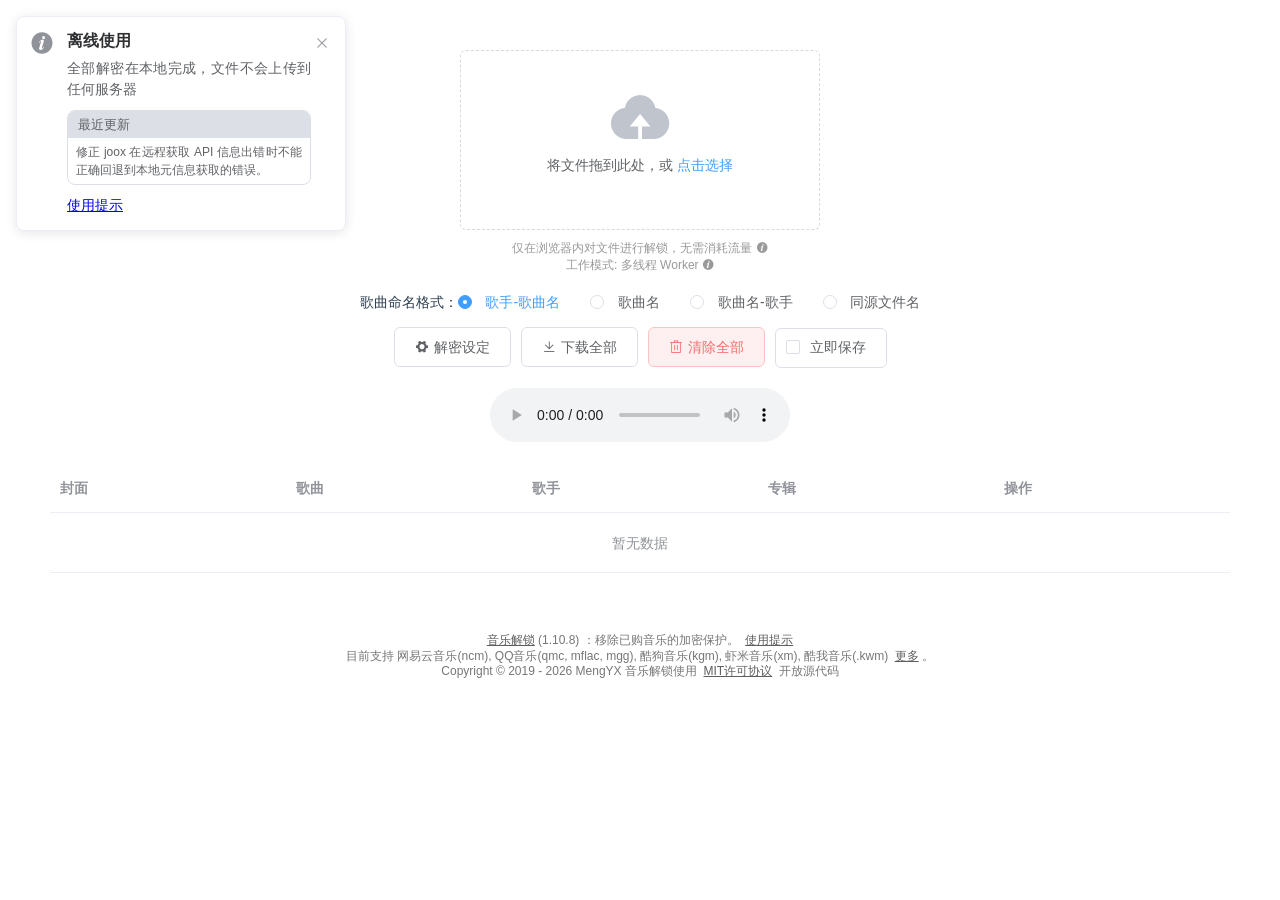
==== index.html @ 3ac952da "feat: unlock-music 可读版首发（格式化 + 移除全部外部接口）" ====
<!DOCTYPE html>
<html lang="zh-CN">
<head>
  <meta charset="utf-8">
  <meta content="webkit" name="renderer">
  <meta content="IE=edge,chrome=1" http-equiv="X-UA-Compatible">
  <meta content="width=device-width,initial-scale=1" name="viewport">
  <title>音乐解锁</title>
  <meta content="音乐,解锁,ncm,qmc,mgg,mflac,qq音乐,网易云音乐,加密" name="keywords">
  <meta content="音乐解锁 - 在任何设备上解锁已购的加密音乐！" name="description">
  <style>
    /* 首屏加载动画 */
    #loader {
      position: absolute;
      left: 50%;
      top: 50%;
      z-index: 1010;
      margin: -75px 0 0 -75px;
      border: 16px solid #f3f3f3;
      border-radius: 50%;
      border-top: 16px solid #1db1ff;
      width: 120px;
      height: 120px;
      animation: spin 2s linear infinite;
    }

    @keyframes spin {
      0% {
        transform: rotate(0);
      }
      100% {
        transform: rotate(360deg);
      }
    }

    #loader-mask {
      text-align: center;
      position: absolute;
      width: 100%;
      height: 100%;
      bottom: 0;
      left: 0;
      right: 0;
      top: 0;
      z-index: 1009;
      background-color: rgba(242, 246, 252, 0.88);
    }

    @media (prefers-color-scheme: dark) {
      #loader-mask {
        color: #fff;
        background-color: rgba(0, 0, 0, 0.85);
      }
      #loader-mask a {
        color: #ddd;
      }
      #loader-mask a:hover {
        color: #1db1ff;
      }
    }

    #loader-source {
      font-size: 1.5rem;
    }

    #loader-tips-timeout {
      font-size: 1.2rem;
    }
  </style>
  <link href="css/app.75c4a0d5.css" rel="preload" as="style">
  <link href="css/chunk-vendors.542af9af.css" rel="preload" as="style">
  <link href="js/app.bde85ddf.js" rel="preload" as="script">
  <link href="js/chunk-vendors.0619865c.js" rel="preload" as="script">
  <link href="css/chunk-vendors.542af9af.css" rel="stylesheet">
  <link href="css/app.75c4a0d5.css" rel="stylesheet">
  <link rel="icon" type="image/png" sizes="32x32" href="./img/icons/favicon-32x32.png">
  <link rel="icon" type="image/png" sizes="16x16" href="./img/icons/favicon-16x16.png">
  <link rel="manifest" href="web-manifest.json">
  <meta name="theme-color" content="#4DBA87">
  <meta name="apple-mobile-web-app-capable" content="yes">
  <meta name="apple-mobile-web-app-status-bar-style" content="default">
  <meta name="apple-mobile-web-app-title" content="音乐解锁">
  <link rel="apple-touch-icon" href="./img/icons/apple-touch-icon-152x152.png">
  <link rel="mask-icon" href="./img/icons/safari-pinned-tab.svg" color="#4DBA87">
  <meta name="msapplication-TileImage" content="./img/icons/msapplication-icon-144x144.png">
  <meta name="msapplication-TileColor" content="#000000">
</head>
<body>
  <div id="loader-mask">
    <div id="loader"></div>
    <noscript>
      <h3 id="loader-js">请启用JavaScript</h3>
    </noscript>
    <h3 id="loader-source">请勿直接运行源代码！</h3>
    <div id="loader-tips-outdated" hidden>
      <h2>您可能在使用不受支持的<span style="color: #f00">过时</span>浏览器，这可能导致此应用无法正常工作。</h2>
      <h3>如果您使用双核浏览器，您可以尝试切换到 <span style="color: #f00">“极速模式”</span> 解决此问题。</h3>
      <h3>或者，您可以尝试更换下方的几个浏览器之一。</h3>
    </div>
    <h3 id="loader-tips-timeout" hidden>音乐解锁采用了一些新特性！建议使用 <a href="https://www.microsoft.com/zh-cn/edge" target="_blank">Microsoft Edge Chromium</a> <a href="https://www.google.cn/chrome/" target="_blank">Google Chrome</a> <a href="https://www.firefox.com.cn/" target="_blank">Mozilla Firefox</a> | <a href="https://git.unlock-music.dev/um/web/wiki/使用提示" target="_blank">使用提示</a></h3>
  </div>
  <div id="app"></div>
  <script src="./loader.js"></script>
  <script src="js/chunk-vendors.0619865c.js"></script>
  <script src="js/app.bde85ddf.js"></script>
</body>
</html>
---- css/app.75c4a0d5.css ----
label[data-v-670c0e2e] {
  cursor: pointer;
  line-height: 1.2;
  display: block
}

form[data-v-670c0e2e] input {
  font-family: Courier New, Courier, monospace
}

[data-v-670c0e2e] .um-config-dialog {
  max-width: 90%;
  width: 40em
}

[data-v-701d8fe2] .um-edit-dialog {
  max-width: 90%;
  width: 30em
}

.unselectable {
  -webkit-user-select: none;
  -moz-user-select: none;
  -ms-user-select: none;
  user-select: none
}

.btn-like,
.edit-item i,
.music-cover i {
  cursor: pointer
}

.btn-like:active,
.edit-item i:active,
.music-cover i:active {
  -webkit-transform: translateY(2px);
  transform: translateY(2px)
}

.mt-0 {
  margin-top: 0 !important
}

.mb-0 {
  margin-bottom: 0 !important
}

.ml-0 {
  margin-left: 0 !important
}

.mr-0 {
  margin-right: 0 !important
}

.m-0 {
  margin: 0 !important
}

.pt-0 {
  padding-top: 0 !important
}

.pb-0 {
  padding-bottom: 0 !important
}

.pl-0 {
  padding-left: 0 !important
}

.pr-0 {
  padding-right: 0 !important
}

.p-0 {
  padding: 0 !important
}

.mt-1 {
  margin-top: 5px !important
}

.mb-1 {
  margin-bottom: 5px !important
}

.ml-1 {
  margin-left: 5px !important
}

.mr-1 {
  margin-right: 5px !important
}

.m-1 {
  margin: 5px !important
}

.pt-1 {
  padding-top: 5px !important
}

.pb-1 {
  padding-bottom: 5px !important
}

.pl-1 {
  padding-left: 5px !important
}

.pr-1 {
  padding-right: 5px !important
}

.p-1 {
  padding: 5px !important
}

.mt-2 {
  margin-top: 10px !important
}

.mb-2 {
  margin-bottom: 10px !important
}

.ml-2 {
  margin-left: 10px !important
}

.mr-2 {
  margin-right: 10px !important
}

.m-2 {
  margin: 10px !important
}

.pt-2 {
  padding-top: 10px !important
}

.pb-2 {
  padding-bottom: 10px !important
}

.pl-2 {
  padding-left: 10px !important
}

.pr-2 {
  padding-right: 10px !important
}

.p-2 {
  padding: 10px !important
}

.mt-3 {
  margin-top: 15px !important
}

.mb-3 {
  margin-bottom: 15px !important
}

.ml-3 {
  margin-left: 15px !important
}

.mr-3 {
  margin-right: 15px !important
}

.m-3 {
  margin: 15px !important
}

.pt-3 {
  padding-top: 15px !important
}

.pb-3 {
  padding-bottom: 15px !important
}

.pl-3 {
  padding-left: 15px !important
}

.pr-3 {
  padding-right: 15px !important
}

.p-3 {
  padding: 15px !important
}

.mt-4 {
  margin-top: 20px !important
}

.mb-4 {
  margin-bottom: 20px !important
}

.ml-4 {
  margin-left: 20px !important
}

.mr-4 {
  margin-right: 20px !important
}

.m-4 {
  margin: 20px !important
}

.pt-4 {
  padding-top: 20px !important
}

.pb-4 {
  padding-bottom: 20px !important
}

.pl-4 {
  padding-left: 20px !important
}

.pr-4 {
  padding-right: 20px !important
}

.p-4 {
  padding: 20px !important
}

.mt-5 {
  margin-top: 25px !important
}

.mb-5 {
  margin-bottom: 25px !important
}

.ml-5 {
  margin-left: 25px !important
}

.mr-5 {
  margin-right: 25px !important
}

.m-5 {
  margin: 25px !important
}

.pt-5 {
  padding-top: 25px !important
}

.pb-5 {
  padding-bottom: 25px !important
}

.pl-5 {
  padding-left: 25px !important
}

.pr-5 {
  padding-right: 25px !important
}

.p-5 {
  padding: 25px !important
}

.mt-6 {
  margin-top: 30px !important
}

.mb-6 {
  margin-bottom: 30px !important
}

.ml-6 {
  margin-left: 30px !important
}

.mr-6 {
  margin-right: 30px !important
}

.m-6 {
  margin: 30px !important
}

.pt-6 {
  padding-top: 30px !important
}

.pb-6 {
  padding-bottom: 30px !important
}

.pl-6 {
  padding-left: 30px !important
}

.pr-6 {
  padding-right: 30px !important
}

.p-6 {
  padding: 30px !important
}

.mt-7 {
  margin-top: 35px !important
}

.mb-7 {
  margin-bottom: 35px !important
}

.ml-7 {
  margin-left: 35px !important
}

.mr-7 {
  margin-right: 35px !important
}

.m-7 {
  margin: 35px !important
}

.pt-7 {
  padding-top: 35px !important
}

.pb-7 {
  padding-bottom: 35px !important
}

.pl-7 {
  padding-left: 35px !important
}

.pr-7 {
  padding-right: 35px !important
}

.p-7 {
  padding: 35px !important
}

.mt-8 {
  margin-top: 40px !important
}

.mb-8 {
  margin-bottom: 40px !important
}

.ml-8 {
  margin-left: 40px !important
}

.mr-8 {
  margin-right: 40px !important
}

.m-8 {
  margin: 40px !important
}

.pt-8 {
  padding-top: 40px !important
}

.pb-8 {
  padding-bottom: 40px !important
}

.pl-8 {
  padding-left: 40px !important
}

.pr-8 {
  padding-right: 40px !important
}

.p-8 {
  padding: 40px !important
}

.el-checkbox.is-bordered {
  border-radius: 6px
}

.el-checkbox.is-bordered:hover {
  border-color: #409eff
}

.el-checkbox.is-bordered:hover .el-checkbox__label {
  color: #409eff
}

.el-checkbox.is-bordered .el-checkbox__input.is-focus .el-checkbox__inner {
  border-color: #dcdfe6
}

.el-checkbox.is-bordered.is-checked {
  background-color: #409eff
}

.el-checkbox.is-bordered.is-checked .el-checkbox__label {
  color: #fff
}

.el-checkbox.is-bordered.is-checked .el-checkbox__inner {
  border-color: #fff;
  background-color: #fff
}

.el-checkbox.is-bordered.is-checked .el-checkbox__inner:after {
  border-color: #409eff
}

.el-button {
  border-radius: 6px
}

.el-upload-dragger:hover {
  background-color: rgba(64, 158, 255, .1)
}

.el-upload__tip {
  text-align: center;
  color: #999
}

.el-dialog {
  border-radius: 5px
}

.el-dialog.el-dialog--center .el-dialog__body {
  padding: 25px 25px 15px
}

.el-dialog.el-dialog--center .el-dialog__footer {
  padding: 10px 20px 30px
}

@media(prefers-color-scheme:dark) {
  .el-radio__label {
    color: #e6e6e6
  }

  .el-radio__input {
    color: #999
  }

  .el-radio__input .el-radio__inner {
    border-color: #404040;
    background-color: #333
  }

  .el-radio.is-checked .el-radio__inner {
    background-color: #409eff
  }

  .el-radio.is-checked .el-radio__label {
    font-weight: 700
  }

  .el-checkbox.is-bordered {
    border-color: #404040;
    color: #e6e6e6;
    background-color: #333
  }

  .el-checkbox.is-bordered .el-checkbox__inner {
    background-color: #4d4d4d;
    border-color: #8c8c8c
  }

  .el-checkbox.is-bordered:hover {
    border-color: #8c8c8c
  }

  .el-checkbox.is-bordered:hover .el-checkbox__inner {
    background-color: #4d4d4d;
    border-color: #8c8c8c
  }

  .el-checkbox.is-bordered:hover .el-checkbox__label {
    color: #999
  }

  .el-checkbox.is-bordered.is-checked {
    background-color: #409eff
  }

  .el-checkbox.is-bordered.is-checked .el-checkbox__inner {
    border-color: #fff
  }

  .el-checkbox.is-bordered.is-checked .el-checkbox__label {
    color: #fff;
    font-weight: 700
  }

  .el-checkbox.is-bordered.is-checked:hover {
    border-color: #409eff
  }

  .el-checkbox.is-bordered.is-checked:hover .el-checkbox__inner {
    background-color: #fff
  }

  .el-button {
    background-color: #333;
    border-color: #404040;
    color: #e6e6e6
  }

  .el-button:active {
    -webkit-transform: translateY(2px);
    transform: translateY(2px)
  }

  .el-button--default.is-plain {
    background-color: #333
  }

  .el-button--default.is-plain:hover {
    background-color: #409eff;
    border-color: #409eff;
    color: #fff
  }

  .el-button--default.is-circle {
    background-color: #215285;
    border-color: #215285
  }

  .el-button--default.is-circle:hover {
    background-color: #409eff;
    border-color: #409eff;
    color: #fff
  }

  .el-button--success.is-plain {
    background-color: #333
  }

  .el-button--success.is-plain:hover {
    background-color: #85ce61;
    border-color: #85ce61;
    color: #fff
  }

  .el-button--success.is-circle {
    background-color: #455c3a;
    border-color: #455c3a
  }

  .el-button--success.is-circle:hover {
    background-color: #85ce61;
    border-color: #85ce61;
    color: #fff
  }

  .el-button--danger.is-plain {
    border-color: #404040;
    background-color: #333
  }

  .el-button--danger.is-plain:hover {
    background-color: #f56c6c;
    border-color: #f56c6c
  }

  .el-button--danger.is-circle {
    background-color: #893f3f;
    border-color: #893f3f
  }

  .el-button--danger.is-circle:hover {
    background-color: #f56c6c;
    border-color: #f56c6c;
    color: #fff
  }

  .el-upload__tip {
    color: #999
  }

  .el-upload-dragger {
    background-color: #212121;
    border-color: #404040
  }

  .el-upload-dragger .el-upload__text {
    color: #999
  }

  .el-upload-dragger:hover {
    background: #2e2e2e;
    border-color: #8c8c8c
  }

  .el-table {
    background-color: #212121
  }

  .el-table:before {
    content: none
  }

  .el-table__header th {
    border-bottom-color: #404040 !important
  }

  .el-table th.el-table__cell {
    background-color: #2e2e2e;
    color: #999
  }

  .el-table td {
    border-bottom-color: #404040 !important
  }

  .el-table tr {
    background-color: #212121;
    color: #e6e6e6
  }

  .el-table tr:hover td {
    background-color: #2e2e2e !important
  }

  .el-notification {
    background-color: #4d4d4d;
    border-color: #404040
  }

  .el-notification__title {
    color: #fff
  }

  .el-notification__content {
    color: #999
  }

  .el-dialog {
    background-color: #262626
  }

  .el-dialog .el-dialog__body,
  .el-dialog .el-dialog__header .el-dialog__title {
    color: #e6e6e6
  }

  .el-dialog .el-dialog__body .el-input .el-input__inner {
    border-color: #404040;
    color: #e6e6e6;
    background-color: #333
  }

  .el-dialog .el-dialog__body .el-input .el-input__count .el-input__count-inner {
    background-color: transparent
  }

  .el-dialog .item-desc {
    color: #999
  }
}

body {
  margin: 0;
  padding: 0;
  border: 0;
  -webkit-box-sizing: border-box;
  box-sizing: border-box;
  font-family: PingFang SC, 微软雅黑, Helvetica Neue, Helvetica, Hiragino Sans GB, Microsoft YaHei, Arial, sans-serif;
  font-size: 14px;
  -webkit-font-smoothing: antialiased;
  -moz-osx-font-smoothing: grayscale
}

#app {
  text-align: center;
  color: #2c3e50;
  padding: 30px
}

#app-control,
.table-content,
audio {
  margin-top: 20px
}

.music-cover {
  margin-bottom: 20px;
  display: -webkit-box;
  display: -ms-flexbox;
  display: flex;
  -webkit-box-pack: center;
  -ms-flex-pack: center;
  justify-content: center;
  -webkit-box-align: center;
  -ms-flex-align: center;
  align-items: center;
  -webkit-box-orient: vertical;
  -webkit-box-direction: normal;
  -ms-flex-flow: column nowrap;
  flex-flow: column nowrap
}

.music-cover i {
  margin-top: 10px
}

.music-cover i:hover {
  color: #409eff
}

.music-cover .el-image {
  padding: 5px;
  border-radius: 5px;
  border: 1px solid #dcdfe6;
  width: 150px;
  height: 150px
}

.edit-item {
  display: -webkit-box;
  display: -ms-flexbox;
  display: flex;
  -webkit-box-pack: start;
  -ms-flex-pack: start;
  justify-content: flex-start;
  -webkit-box-align: center;
  -ms-flex-align: center;
  align-items: center
}

.edit-item .label {
  font-weight: 700;
  width: 80px;
  text-align: right;
  -ms-flex-negative: 0;
  flex-shrink: 0
}

.edit-item .value {
  padding: 5px 0;
  height: 20px;
  line-height: 20px;
  margin-left: 10px;
  overflow: hidden;
  white-space: nowrap;
  text-overflow: ellipsis
}

.edit-item .input {
  margin-left: 10px
}

.edit-item .input input {
  font-family: inherit;
  height: 30px;
  line-height: 20px;
  border-radius: 0;
  border: none;
  border-bottom: 1px solid #dcdfe6;
  padding: 5px 5px
}

.edit-item i {
  margin-left: 10px
}

.edit-item i:hover {
  color: #409eff
}

.tip {
  margin-top: 20px;
  color: #999;
  font-size: 12px
}

.tip a {
  color: inherit
}

#app-footer {
  margin-top: 40px;
  text-align: center;
  color: #777;
  line-height: 1.3;
  font-size: 12px
}

#app-footer a {
  padding-left: .2rem;
  padding-right: .2rem;
  color: #5e5e5e
}

#app-footer a:hover {
  color: #409eff
}

.update-info {
  border-radius: 8px;
  overflow: hidden;
  border: 1px solid #dcdfe6;
  margin: 10px 0
}

.update-info .update-title {
  font-size: 13px;
  padding: 3px 10px;
  background-color: #dcdfe6
}

.update-info .update-content {
  font-size: 12px;
  line-height: 1.5;
  padding: 5px 8px
}

@media(prefers-color-scheme:dark) {
  #app {
    color: #999
  }

  body {
    background-color: #1a1a1a
  }

  .music-cover i:hover {
    color: #409eff
  }

  .music-cover .el-image {
    border: 1px solid #404040
  }

  .edit-item .input input {
    background-color: transparent !important;
    border-bottom: 1px solid #404040
  }

  .edit-item i:hover {
    color: #409eff
  }

  #app-footer a {
    color: #a6a6a6
  }

  #app-footer a:hover {
    color: #409eff
  }

  .update-info {
    border: 1px solid #333 !important
  }

  .update-info .update-title {
    color: #e6e6e6;
    background-color: #333 !important
  }

  .update-info .update-content {
    color: #999;
    padding: 10px
  }
}
---- css/chunk-vendors.542af9af.css ----
.el-button,
.el-input__inner {
  -webkit-appearance: none;
  outline: 0
}

.el-message-box,
.el-popup-parent--hidden {
  overflow: hidden
}

.el-message-box {
  display: inline-block;
  width: 420px;
  padding-bottom: 10px;
  vertical-align: middle;
  background-color: #fff;
  border-radius: 4px;
  border: 1px solid #ebeef5;
  font-size: 18px;
  -webkit-box-shadow: 0 2px 12px 0 rgba(0, 0, 0, .1);
  box-shadow: 0 2px 12px 0 rgba(0, 0, 0, .1);
  text-align: left;
  -webkit-backface-visibility: hidden;
  backface-visibility: hidden
}

.el-message-box__wrapper {
  position: fixed;
  top: 0;
  bottom: 0;
  left: 0;
  right: 0;
  text-align: center
}

.el-message-box__wrapper:after {
  content: "";
  display: inline-block;
  height: 100%;
  width: 0;
  vertical-align: middle
}

.el-message-box__header {
  position: relative;
  padding: 15px 15px 10px
}

.el-message-box__title {
  padding-left: 0;
  margin-bottom: 0;
  font-size: 18px;
  line-height: 1;
  color: #303133
}

.el-message-box__headerbtn {
  position: absolute;
  top: 15px;
  right: 15px;
  padding: 0;
  border: none;
  outline: 0;
  background: 0 0;
  font-size: 16px;
  cursor: pointer
}

.el-message-box__headerbtn .el-message-box__close {
  color: #909399
}

.el-message-box__headerbtn:focus .el-message-box__close,
.el-message-box__headerbtn:hover .el-message-box__close {
  color: #409eff
}

.el-message-box__content {
  padding: 10px 15px;
  color: #606266;
  font-size: 14px
}

.el-message-box__container {
  position: relative
}

.el-message-box__input {
  padding-top: 15px
}

.el-message-box__input input.invalid,
.el-message-box__input input.invalid:focus {
  border-color: #f56c6c
}

.el-message-box__status {
  position: absolute;
  top: 50%;
  -webkit-transform: translateY(-50%);
  transform: translateY(-50%);
  font-size: 24px !important
}

.el-message-box__status:before {
  padding-left: 1px
}

.el-message-box__status+.el-message-box__message {
  padding-left: 36px;
  padding-right: 12px
}

.el-message-box__status.el-icon-success {
  color: #67c23a
}

.el-message-box__status.el-icon-info {
  color: #909399
}

.el-message-box__status.el-icon-warning {
  color: #e6a23c
}

.el-message-box__status.el-icon-error {
  color: #f56c6c
}

.el-message-box__message {
  margin: 0
}

.el-message-box__message p {
  margin: 0;
  line-height: 24px
}

.el-message-box__errormsg {
  color: #f56c6c;
  font-size: 12px;
  min-height: 18px;
  margin-top: 2px
}

.el-message-box__btns {
  padding: 5px 15px 0;
  text-align: right
}

.el-message-box__btns button:nth-child(2) {
  margin-left: 10px
}

.el-message-box__btns-reverse {
  -webkit-box-orient: horizontal;
  -webkit-box-direction: reverse;
  -ms-flex-direction: row-reverse;
  flex-direction: row-reverse
}

.el-message-box--center {
  padding-bottom: 30px
}

.el-message-box--center .el-message-box__header {
  padding-top: 30px
}

.el-message-box--center .el-message-box__title {
  position: relative;
  display: -webkit-box;
  display: -ms-flexbox;
  display: flex;
  -webkit-box-align: center;
  -ms-flex-align: center;
  align-items: center;
  -webkit-box-pack: center;
  -ms-flex-pack: center;
  justify-content: center
}

.el-message-box--center .el-message-box__status {
  position: relative;
  top: auto;
  padding-right: 5px;
  text-align: center;
  -webkit-transform: translateY(-1px);
  transform: translateY(-1px)
}

.el-message-box--center .el-message-box__message {
  margin-left: 0
}

.el-message-box--center .el-message-box__btns,
.el-message-box--center .el-message-box__content {
  text-align: center
}

.el-message-box--center .el-message-box__content {
  padding-left: 27px;
  padding-right: 27px
}

.msgbox-fade-enter-active {
  -webkit-animation: msgbox-fade-in .3s;
  animation: msgbox-fade-in .3s
}

.msgbox-fade-leave-active {
  -webkit-animation: msgbox-fade-out .3s;
  animation: msgbox-fade-out .3s
}

@-webkit-keyframes msgbox-fade-in {
  0% {
    -webkit-transform: translate3d(0, -20px, 0);
    transform: translate3d(0, -20px, 0);
    opacity: 0
  }

  to {
    -webkit-transform: translateZ(0);
    transform: translateZ(0);
    opacity: 1
  }
}

@keyframes msgbox-fade-in {
  0% {
    -webkit-transform: translate3d(0, -20px, 0);
    transform: translate3d(0, -20px, 0);
    opacity: 0
  }

  to {
    -webkit-transform: translateZ(0);
    transform: translateZ(0);
    opacity: 1
  }
}

@-webkit-keyframes msgbox-fade-out {
  0% {
    -webkit-transform: translateZ(0);
    transform: translateZ(0);
    opacity: 1
  }

  to {
    -webkit-transform: translate3d(0, -20px, 0);
    transform: translate3d(0, -20px, 0);
    opacity: 0
  }
}

@keyframes msgbox-fade-out {
  0% {
    -webkit-transform: translateZ(0);
    transform: translateZ(0);
    opacity: 1
  }

  to {
    -webkit-transform: translate3d(0, -20px, 0);
    transform: translate3d(0, -20px, 0);
    opacity: 0
  }
}

.el-fade-in-enter,
.el-fade-in-leave-active,
.el-fade-in-linear-enter,
.el-fade-in-linear-leave,
.el-fade-in-linear-leave-active,
.fade-in-linear-enter,
.fade-in-linear-leave,
.fade-in-linear-leave-active {
  opacity: 0
}

.el-fade-in-linear-enter-active,
.el-fade-in-linear-leave-active,
.fade-in-linear-enter-active,
.fade-in-linear-leave-active {
  -webkit-transition: opacity .2s linear;
  transition: opacity .2s linear
}

.el-fade-in-enter-active,
.el-fade-in-leave-active,
.el-zoom-in-center-enter-active,
.el-zoom-in-center-leave-active {
  -webkit-transition: all .3s cubic-bezier(.55, 0, .1, 1);
  transition: all .3s cubic-bezier(.55, 0, .1, 1)
}

.el-zoom-in-center-enter,
.el-zoom-in-center-leave-active {
  opacity: 0;
  -webkit-transform: scaleX(0);
  transform: scaleX(0)
}

.el-zoom-in-top-enter-active,
.el-zoom-in-top-leave-active {
  opacity: 1;
  -webkit-transform: scaleY(1);
  transform: scaleY(1);
  -webkit-transition: opacity .3s cubic-bezier(.23, 1, .32, 1), -webkit-transform .3s cubic-bezier(.23, 1, .32, 1);
  transition: opacity .3s cubic-bezier(.23, 1, .32, 1), -webkit-transform .3s cubic-bezier(.23, 1, .32, 1);
  transition: transform .3s cubic-bezier(.23, 1, .32, 1), opacity .3s cubic-bezier(.23, 1, .32, 1);
  transition: transform .3s cubic-bezier(.23, 1, .32, 1), opacity .3s cubic-bezier(.23, 1, .32, 1), -webkit-transform .3s cubic-bezier(.23, 1, .32, 1);
  -webkit-transform-origin: center top;
  transform-origin: center top
}

.el-zoom-in-top-enter,
.el-zoom-in-top-leave-active {
  opacity: 0;
  -webkit-transform: scaleY(0);
  transform: scaleY(0)
}

.el-zoom-in-bottom-enter-active,
.el-zoom-in-bottom-leave-active {
  opacity: 1;
  -webkit-transform: scaleY(1);
  transform: scaleY(1);
  -webkit-transition: opacity .3s cubic-bezier(.23, 1, .32, 1), -webkit-transform .3s cubic-bezier(.23, 1, .32, 1);
  transition: opacity .3s cubic-bezier(.23, 1, .32, 1), -webkit-transform .3s cubic-bezier(.23, 1, .32, 1);
  transition: transform .3s cubic-bezier(.23, 1, .32, 1), opacity .3s cubic-bezier(.23, 1, .32, 1);
  transition: transform .3s cubic-bezier(.23, 1, .32, 1), opacity .3s cubic-bezier(.23, 1, .32, 1), -webkit-transform .3s cubic-bezier(.23, 1, .32, 1);
  -webkit-transform-origin: center bottom;
  transform-origin: center bottom
}

.el-zoom-in-bottom-enter,
.el-zoom-in-bottom-leave-active {
  opacity: 0;
  -webkit-transform: scaleY(0);
  transform: scaleY(0)
}

.el-zoom-in-left-enter-active,
.el-zoom-in-left-leave-active {
  opacity: 1;
  -webkit-transform: scale(1);
  transform: scale(1);
  -webkit-transition: opacity .3s cubic-bezier(.23, 1, .32, 1), -webkit-transform .3s cubic-bezier(.23, 1, .32, 1);
  transition: opacity .3s cubic-bezier(.23, 1, .32, 1), -webkit-transform .3s cubic-bezier(.23, 1, .32, 1);
  transition: transform .3s cubic-bezier(.23, 1, .32, 1), opacity .3s cubic-bezier(.23, 1, .32, 1);
  transition: transform .3s cubic-bezier(.23, 1, .32, 1), opacity .3s cubic-bezier(.23, 1, .32, 1), -webkit-transform .3s cubic-bezier(.23, 1, .32, 1);
  -webkit-transform-origin: top left;
  transform-origin: top left
}

.el-zoom-in-left-enter,
.el-zoom-in-left-leave-active {
  opacity: 0;
  -webkit-transform: scale(.45);
  transform: scale(.45)
}

.collapse-transition {
  -webkit-transition: height .3s ease-in-out, padding-top .3s ease-in-out, padding-bottom .3s ease-in-out;
  transition: height .3s ease-in-out, padding-top .3s ease-in-out, padding-bottom .3s ease-in-out
}

.horizontal-collapse-transition {
  -webkit-transition: width .3s ease-in-out, padding-left .3s ease-in-out, padding-right .3s ease-in-out;
  transition: width .3s ease-in-out, padding-left .3s ease-in-out, padding-right .3s ease-in-out
}

.el-list-enter-active,
.el-list-leave-active {
  -webkit-transition: all 1s;
  transition: all 1s
}

.el-list-enter,
.el-list-leave-active {
  opacity: 0;
  -webkit-transform: translateY(-30px);
  transform: translateY(-30px)
}

.el-opacity-transition {
  -webkit-transition: opacity .3s cubic-bezier(.55, 0, .1, 1);
  transition: opacity .3s cubic-bezier(.55, 0, .1, 1)
}

.el-notification {
  display: -webkit-box;
  display: -ms-flexbox;
  display: flex;
  width: 330px;
  padding: 14px 26px 14px 13px;
  border-radius: 8px;
  -webkit-box-sizing: border-box;
  box-sizing: border-box;
  border: 1px solid #ebeef5;
  position: fixed;
  background-color: #fff;
  -webkit-box-shadow: 0 2px 12px 0 rgba(0, 0, 0, .1);
  box-shadow: 0 2px 12px 0 rgba(0, 0, 0, .1);
  -webkit-transition: opacity .3s, left .3s, right .3s, top .4s, bottom .3s, -webkit-transform .3s;
  transition: opacity .3s, left .3s, right .3s, top .4s, bottom .3s, -webkit-transform .3s;
  transition: opacity .3s, transform .3s, left .3s, right .3s, top .4s, bottom .3s;
  transition: opacity .3s, transform .3s, left .3s, right .3s, top .4s, bottom .3s, -webkit-transform .3s;
  overflow: hidden
}

.el-notification.right {
  right: 16px
}

.el-notification.left {
  left: 16px
}

.el-notification__group {
  margin-left: 13px;
  margin-right: 8px
}

.el-notification__title {
  font-weight: 700;
  font-size: 16px;
  color: #303133;
  margin: 0
}

.el-notification__content {
  font-size: 14px;
  line-height: 21px;
  margin: 6px 0 0;
  color: #606266;
  text-align: justify
}

.el-notification__content p {
  margin: 0
}

.el-notification__icon {
  height: 24px;
  width: 24px;
  font-size: 24px
}

.el-notification__closeBtn {
  position: absolute;
  top: 18px;
  right: 15px;
  cursor: pointer;
  color: #909399;
  font-size: 16px
}

.el-notification__closeBtn:hover {
  color: #606266
}

.el-notification .el-icon-success {
  color: #67c23a
}

.el-notification .el-icon-error {
  color: #f56c6c
}

.el-notification .el-icon-info {
  color: #909399
}

.el-notification .el-icon-warning {
  color: #e6a23c
}

.el-notification-fade-enter.right {
  right: 0;
  -webkit-transform: translateX(100%);
  transform: translateX(100%)
}

.el-notification-fade-enter.left {
  left: 0;
  -webkit-transform: translateX(-100%);
  transform: translateX(-100%)
}

.el-notification-fade-leave-active {
  opacity: 0
}

.el-progress-bar,
.el-progress-bar__inner:after,
.el-progress-bar__innerText {
  display: inline-block;
  vertical-align: middle
}

.el-radio,
.el-radio--medium.is-bordered .el-radio__label {
  font-size: 14px
}

.el-radio,
.el-radio__input {
  white-space: nowrap;
  line-height: 1;
  outline: 0
}

.el-radio,
.el-radio__inner,
.el-radio__input {
  position: relative;
  display: inline-block
}

.el-radio {
  color: #606266;
  font-weight: 500;
  cursor: pointer;
  margin-right: 30px;
  -moz-user-select: none;
  -webkit-user-select: none;
  -ms-user-select: none
}

.el-radio.is-bordered {
  padding: 12px 20px 0 10px;
  border-radius: 4px;
  border: 1px solid #dcdfe6;
  -webkit-box-sizing: border-box;
  box-sizing: border-box;
  height: 40px
}

.el-radio.is-bordered.is-checked {
  border-color: #409eff
}

.el-radio.is-bordered.is-disabled {
  cursor: not-allowed;
  border-color: #ebeef5
}

.el-radio__input.is-disabled .el-radio__inner,
.el-radio__input.is-disabled.is-checked .el-radio__inner {
  background-color: #f5f7fa;
  border-color: #e4e7ed
}

.el-radio.is-bordered+.el-radio.is-bordered {
  margin-left: 10px
}

.el-radio--medium.is-bordered {
  padding: 10px 20px 0 10px;
  border-radius: 4px;
  height: 36px
}

.el-radio--mini.is-bordered .el-radio__label,
.el-radio--small.is-bordered .el-radio__label {
  font-size: 12px
}

.el-radio--medium.is-bordered .el-radio__inner {
  height: 14px;
  width: 14px
}

.el-radio--small.is-bordered {
  padding: 8px 15px 0 10px;
  border-radius: 3px;
  height: 32px
}

.el-radio--small.is-bordered .el-radio__inner {
  height: 12px;
  width: 12px
}

.el-radio--mini.is-bordered {
  padding: 6px 15px 0 10px;
  border-radius: 3px;
  height: 28px
}

.el-radio--mini.is-bordered .el-radio__inner {
  height: 12px;
  width: 12px
}

.el-radio:last-child {
  margin-right: 0
}

.el-radio__input {
  cursor: pointer;
  vertical-align: middle
}

.el-radio__input.is-disabled .el-radio__inner {
  cursor: not-allowed
}

.el-radio__input.is-disabled .el-radio__inner:after {
  cursor: not-allowed;
  background-color: #f5f7fa
}

.el-radio__input.is-disabled .el-radio__inner+.el-radio__label {
  cursor: not-allowed
}

.el-radio__input.is-disabled.is-checked .el-radio__inner:after {
  background-color: #c0c4cc
}

.el-radio__input.is-disabled+span.el-radio__label {
  color: #c0c4cc;
  cursor: not-allowed
}

.el-radio__input.is-checked .el-radio__inner {
  border-color: #409eff;
  background: #409eff
}

.el-radio__input.is-checked .el-radio__inner:after {
  -webkit-transform: translate(-50%, -50%) scale(1);
  transform: translate(-50%, -50%) scale(1)
}

.el-radio__input.is-checked+.el-radio__label {
  color: #409eff
}

.el-radio__input.is-focus .el-radio__inner {
  border-color: #409eff
}

.el-radio__inner {
  border: 1px solid #dcdfe6;
  border-radius: 100%;
  width: 14px;
  height: 14px;
  background-color: #fff;
  cursor: pointer;
  -webkit-box-sizing: border-box;
  box-sizing: border-box
}

.el-radio__inner:hover {
  border-color: #409eff
}

.el-radio__inner:after {
  width: 4px;
  height: 4px;
  border-radius: 100%;
  background-color: #fff;
  content: "";
  position: absolute;
  left: 50%;
  top: 50%;
  -webkit-transform: translate(-50%, -50%) scale(0);
  transform: translate(-50%, -50%) scale(0);
  -webkit-transition: -webkit-transform .15s ease-in;
  transition: -webkit-transform .15s ease-in;
  transition: transform .15s ease-in;
  transition: transform .15s ease-in, -webkit-transform .15s ease-in
}

.el-radio__original {
  opacity: 0;
  outline: 0;
  position: absolute;
  z-index: -1;
  top: 0;
  left: 0;
  right: 0;
  bottom: 0;
  margin: 0
}

.el-radio:focus:not(.is-focus):not(:active):not(.is-disabled) .el-radio__inner {
  -webkit-box-shadow: 0 0 2px 2px #409eff;
  box-shadow: 0 0 2px 2px #409eff
}

.el-radio__label {
  font-size: 14px;
  padding-left: 10px
}

.el-checkbox-button__inner,
.el-checkbox__input {
  white-space: nowrap;
  vertical-align: middle;
  outline: 0
}

.el-checkbox {
  white-space: nowrap
}

.el-upload-cover__title,
.el-upload-list__item-name {
  overflow: hidden;
  text-overflow: ellipsis;
  white-space: nowrap
}

.el-progress {
  position: relative;
  line-height: 1
}

.el-progress__text {
  font-size: 14px;
  color: #606266;
  display: inline-block;
  vertical-align: middle;
  margin-left: 10px;
  line-height: 1
}

.el-progress__text i {
  vertical-align: middle;
  display: block
}

.el-progress--circle,
.el-progress--dashboard {
  display: inline-block
}

.el-progress--circle .el-progress__text,
.el-progress--dashboard .el-progress__text {
  position: absolute;
  top: 50%;
  left: 0;
  width: 100%;
  text-align: center;
  margin: 0;
  -webkit-transform: translateY(-50%);
  transform: translateY(-50%)
}

.el-progress--circle .el-progress__text i,
.el-progress--dashboard .el-progress__text i {
  vertical-align: middle;
  display: inline-block
}

.el-progress--without-text .el-progress__text {
  display: none
}

.el-progress--without-text .el-progress-bar {
  padding-right: 0;
  margin-right: 0;
  display: block
}

.el-progress--text-inside .el-progress-bar {
  padding-right: 0;
  margin-right: 0
}

.el-progress.is-success .el-progress-bar__inner {
  background-color: #67c23a
}

.el-progress.is-success .el-progress__text {
  color: #67c23a
}

.el-progress.is-warning .el-progress-bar__inner {
  background-color: #e6a23c
}

.el-progress.is-warning .el-progress__text {
  color: #e6a23c
}

.el-progress.is-exception .el-progress-bar__inner {
  background-color: #f56c6c
}

.el-progress.is-exception .el-progress__text {
  color: #f56c6c
}

.el-progress-bar {
  padding-right: 50px;
  display: inline-block;
  vertical-align: middle;
  width: 100%;
  margin-right: -55px;
  -webkit-box-sizing: border-box;
  box-sizing: border-box
}

.el-upload--picture-card,
.el-upload-dragger {
  -webkit-box-sizing: border-box;
  cursor: pointer
}

.el-progress-bar__outer {
  height: 6px;
  border-radius: 100px;
  background-color: #ebeef5;
  overflow: hidden;
  position: relative;
  vertical-align: middle
}

.el-progress-bar__inner {
  position: absolute;
  left: 0;
  top: 0;
  height: 100%;
  background-color: #409eff;
  text-align: right;
  border-radius: 100px;
  line-height: 1;
  white-space: nowrap;
  -webkit-transition: width .6s ease;
  transition: width .6s ease
}

.el-progress-bar__inner:after {
  display: inline-block;
  content: "";
  height: 100%;
  vertical-align: middle
}

.el-progress-bar__innerText {
  display: inline-block;
  vertical-align: middle;
  color: #fff;
  font-size: 12px;
  margin: 0 5px
}

@-webkit-keyframes progress {
  0% {
    background-position: 0 0
  }

  to {
    background-position: 32px 0
  }
}

@keyframes progress {
  0% {
    background-position: 0 0
  }

  to {
    background-position: 32px 0
  }
}

.el-upload {
  display: inline-block;
  text-align: center;
  cursor: pointer;
  outline: 0
}

.el-upload__input {
  display: none
}

.el-upload__tip {
  font-size: 12px;
  color: #606266;
  margin-top: 7px
}

.el-upload iframe {
  position: absolute;
  z-index: -1;
  top: 0;
  left: 0;
  opacity: 0;
  filter: alpha(opacity=0)
}

.el-upload--picture-card {
  background-color: #fbfdff;
  border: 1px dashed #c0ccda;
  border-radius: 6px;
  -webkit-box-sizing: border-box;
  box-sizing: border-box;
  width: 148px;
  height: 148px;
  line-height: 146px;
  vertical-align: top
}

.el-upload--picture-card i {
  font-size: 28px;
  color: #8c939d
}

.el-upload--picture-card:hover,
.el-upload:focus {
  border-color: #409eff;
  color: #409eff
}

.el-upload:focus .el-upload-dragger {
  border-color: #409eff
}

.el-upload-dragger {
  background-color: #fff;
  border: 1px dashed #d9d9d9;
  border-radius: 6px;
  -webkit-box-sizing: border-box;
  box-sizing: border-box;
  width: 360px;
  height: 180px;
  text-align: center;
  position: relative;
  overflow: hidden
}

.el-upload-dragger .el-icon-upload {
  font-size: 67px;
  color: #c0c4cc;
  margin: 40px 0 16px;
  line-height: 50px
}

.el-upload-dragger+.el-upload__tip {
  text-align: center
}

.el-upload-dragger~.el-upload__files {
  border-top: 1px solid #dcdfe6;
  margin-top: 7px;
  padding-top: 5px
}

.el-upload-dragger .el-upload__text {
  color: #606266;
  font-size: 14px;
  text-align: center
}

.el-upload-dragger .el-upload__text em {
  color: #409eff;
  font-style: normal
}

.el-upload-dragger:hover {
  border-color: #409eff
}

.el-upload-dragger.is-dragover {
  background-color: rgba(32, 159, 255, .06);
  border: 2px dashed #409eff
}

.el-upload-list {
  margin: 0;
  padding: 0;
  list-style: none
}

.el-upload-list__item {
  -webkit-transition: all .5s cubic-bezier(.55, 0, .1, 1);
  transition: all .5s cubic-bezier(.55, 0, .1, 1);
  font-size: 14px;
  color: #606266;
  line-height: 1.8;
  margin-top: 5px;
  position: relative;
  -webkit-box-sizing: border-box;
  box-sizing: border-box;
  border-radius: 4px;
  width: 100%
}

.el-upload-list__item .el-progress {
  position: absolute;
  top: 20px;
  width: 100%
}

.el-upload-list__item .el-progress__text {
  position: absolute;
  right: 0;
  top: -13px
}

.el-upload-list__item .el-progress-bar {
  margin-right: 0;
  padding-right: 0
}

.el-upload-list__item:first-child {
  margin-top: 10px
}

.el-upload-list__item .el-icon-upload-success {
  color: #67c23a
}

.el-upload-list__item .el-icon-close {
  display: none;
  position: absolute;
  top: 5px;
  right: 5px;
  cursor: pointer;
  opacity: .75;
  color: #606266
}

.el-upload-list__item .el-icon-close:hover {
  opacity: 1
}

.el-upload-list__item .el-icon-close-tip {
  display: none;
  position: absolute;
  top: 5px;
  right: 5px;
  font-size: 12px;
  cursor: pointer;
  opacity: 1;
  color: #409eff
}

.el-upload-list__item:hover {
  background-color: #f5f7fa
}

.el-upload-list__item:hover .el-icon-close {
  display: inline-block
}

.el-upload-list__item:hover .el-progress__text {
  display: none
}

.el-upload-list__item.is-success .el-upload-list__item-status-label {
  display: block
}

.el-upload-list__item.is-success .el-upload-list__item-name:focus,
.el-upload-list__item.is-success .el-upload-list__item-name:hover {
  color: #409eff;
  cursor: pointer
}

.el-upload-list__item.is-success:focus:not(:hover) .el-icon-close-tip {
  display: inline-block
}

.el-upload-list__item.is-success:active,
.el-upload-list__item.is-success:not(.focusing):focus {
  outline-width: 0
}

.el-upload-list__item.is-success:active .el-icon-close-tip,
.el-upload-list__item.is-success:focus .el-upload-list__item-status-label,
.el-upload-list__item.is-success:hover .el-upload-list__item-status-label,
.el-upload-list__item.is-success:not(.focusing):focus .el-icon-close-tip {
  display: none
}

.el-upload-list.is-disabled .el-upload-list__item:hover .el-upload-list__item-status-label {
  display: block
}

.el-upload-list__item-name {
  color: #606266;
  display: block;
  margin-right: 40px;
  padding-left: 4px;
  -webkit-transition: color .3s;
  transition: color .3s
}

.el-upload-list__item-name [class^=el-icon] {
  height: 100%;
  margin-right: 7px;
  color: #909399;
  line-height: inherit
}

.el-upload-list__item-status-label {
  position: absolute;
  right: 5px;
  top: 0;
  line-height: inherit;
  display: none
}

.el-upload-list__item-delete {
  position: absolute;
  right: 10px;
  top: 0;
  font-size: 12px;
  color: #606266;
  display: none
}

.el-upload-list__item-delete:hover {
  color: #409eff
}

.el-upload-list--picture-card {
  margin: 0;
  display: inline;
  vertical-align: top
}

.el-upload-list--picture-card .el-upload-list__item {
  overflow: hidden;
  background-color: #fff;
  border: 1px solid #c0ccda;
  border-radius: 6px;
  -webkit-box-sizing: border-box;
  box-sizing: border-box;
  width: 148px;
  height: 148px;
  margin: 0 8px 8px 0;
  display: inline-block
}

.el-upload-list--picture-card .el-upload-list__item .el-icon-check,
.el-upload-list--picture-card .el-upload-list__item .el-icon-circle-check {
  color: #fff
}

.el-upload-list--picture-card .el-upload-list__item .el-icon-close,
.el-upload-list--picture-card .el-upload-list__item:hover .el-upload-list__item-status-label {
  display: none
}

.el-upload-list--picture-card .el-upload-list__item:hover .el-progress__text {
  display: block
}

.el-upload-list--picture-card .el-upload-list__item-name {
  display: none
}

.el-upload-list--picture-card .el-upload-list__item-thumbnail {
  width: 100%;
  height: 100%
}

.el-upload-list--picture-card .el-upload-list__item-status-label {
  position: absolute;
  right: -15px;
  top: -6px;
  width: 40px;
  height: 24px;
  background: #13ce66;
  text-align: center;
  -webkit-transform: rotate(45deg);
  transform: rotate(45deg);
  -webkit-box-shadow: 0 0 1pc 1px rgba(0, 0, 0, .2);
  box-shadow: 0 0 1pc 1px rgba(0, 0, 0, .2)
}

.el-upload-list--picture-card .el-upload-list__item-status-label i {
  font-size: 12px;
  margin-top: 11px;
  -webkit-transform: rotate(-45deg);
  transform: rotate(-45deg)
}

.el-upload-list--picture-card .el-upload-list__item-actions {
  position: absolute;
  width: 100%;
  height: 100%;
  left: 0;
  top: 0;
  cursor: default;
  text-align: center;
  color: #fff;
  opacity: 0;
  font-size: 20px;
  background-color: rgba(0, 0, 0, .5);
  -webkit-transition: opacity .3s;
  transition: opacity .3s
}

.el-upload-list--picture-card .el-upload-list__item-actions:after {
  display: inline-block;
  content: "";
  height: 100%;
  vertical-align: middle
}

.el-upload-list--picture-card .el-upload-list__item-actions span {
  display: none;
  cursor: pointer
}

.el-upload-list--picture-card .el-upload-list__item-actions span+span {
  margin-left: 15px
}

.el-upload-list--picture-card .el-upload-list__item-actions .el-upload-list__item-delete {
  position: static;
  font-size: inherit;
  color: inherit
}

.el-upload-list--picture-card .el-upload-list__item-actions:hover {
  opacity: 1
}

.el-upload-list--picture-card .el-upload-list__item-actions:hover span {
  display: inline-block
}

.el-upload-list--picture-card .el-progress {
  top: 50%;
  left: 50%;
  -webkit-transform: translate(-50%, -50%);
  transform: translate(-50%, -50%);
  bottom: auto;
  width: 126px
}

.el-upload-list--picture-card .el-progress .el-progress__text {
  top: 50%
}

.el-upload-list--picture .el-upload-list__item {
  overflow: hidden;
  z-index: 0;
  background-color: #fff;
  border: 1px solid #c0ccda;
  border-radius: 6px;
  -webkit-box-sizing: border-box;
  box-sizing: border-box;
  margin-top: 10px;
  padding: 10px 10px 10px 90px;
  height: 92px
}

.el-upload-list--picture .el-upload-list__item .el-icon-check,
.el-upload-list--picture .el-upload-list__item .el-icon-circle-check {
  color: #fff
}

.el-upload-list--picture .el-upload-list__item:hover .el-upload-list__item-status-label {
  background: 0 0;
  -webkit-box-shadow: none;
  box-shadow: none;
  top: -2px;
  right: -12px
}

.el-upload-list--picture .el-upload-list__item:hover .el-progress__text {
  display: block
}

.el-upload-list--picture .el-upload-list__item.is-success .el-upload-list__item-name {
  line-height: 70px;
  margin-top: 0
}

.el-upload-list--picture .el-upload-list__item.is-success .el-upload-list__item-name i {
  display: none
}

.el-upload-list--picture .el-upload-list__item-thumbnail {
  vertical-align: middle;
  display: inline-block;
  width: 70px;
  height: 70px;
  float: left;
  position: relative;
  z-index: 1;
  margin-left: -80px;
  background-color: #fff
}

.el-upload-list--picture .el-upload-list__item-name {
  display: block;
  margin-top: 20px
}

.el-upload-list--picture .el-upload-list__item-name i {
  font-size: 70px;
  line-height: 1;
  position: absolute;
  left: 9px;
  top: 10px
}

.el-upload-list--picture .el-upload-list__item-status-label {
  position: absolute;
  right: -17px;
  top: -7px;
  width: 46px;
  height: 26px;
  background: #13ce66;
  text-align: center;
  -webkit-transform: rotate(45deg);
  transform: rotate(45deg);
  -webkit-box-shadow: 0 1px 1px #ccc;
  box-shadow: 0 1px 1px #ccc
}

.el-upload-list--picture .el-upload-list__item-status-label i {
  font-size: 12px;
  margin-top: 12px;
  -webkit-transform: rotate(-45deg);
  transform: rotate(-45deg)
}

.el-upload-list--picture .el-progress {
  position: relative;
  top: -7px
}

.el-upload-cover {
  position: absolute;
  left: 0;
  top: 0;
  width: 100%;
  height: 100%;
  overflow: hidden;
  z-index: 10;
  cursor: default
}

.el-upload-cover:after {
  display: inline-block;
  content: "";
  height: 100%;
  vertical-align: middle
}

.el-upload-cover img {
  display: block;
  width: 100%;
  height: 100%
}

.el-upload-cover__label {
  position: absolute;
  right: -15px;
  top: -6px;
  width: 40px;
  height: 24px;
  background: #13ce66;
  text-align: center;
  -webkit-transform: rotate(45deg);
  transform: rotate(45deg);
  -webkit-box-shadow: 0 0 1pc 1px rgba(0, 0, 0, .2);
  box-shadow: 0 0 1pc 1px rgba(0, 0, 0, .2)
}

.el-upload-cover__label i {
  font-size: 12px;
  margin-top: 11px;
  -webkit-transform: rotate(-45deg);
  transform: rotate(-45deg);
  color: #fff
}

.el-upload-cover__progress {
  display: inline-block;
  vertical-align: middle;
  position: static;
  width: 243px
}

.el-upload-cover__progress+.el-upload__inner {
  opacity: 0
}

.el-upload-cover__content {
  position: absolute;
  top: 0;
  left: 0;
  width: 100%;
  height: 100%
}

.el-upload-cover__interact {
  position: absolute;
  bottom: 0;
  left: 0;
  width: 100%;
  height: 100%;
  background-color: rgba(0, 0, 0, .72);
  text-align: center
}

.el-upload-cover__interact .btn {
  display: inline-block;
  color: #fff;
  font-size: 14px;
  cursor: pointer;
  vertical-align: middle;
  -webkit-transition: opacity .3s cubic-bezier(.23, 1, .32, 1), -webkit-transform .3s cubic-bezier(.23, 1, .32, 1);
  transition: opacity .3s cubic-bezier(.23, 1, .32, 1), -webkit-transform .3s cubic-bezier(.23, 1, .32, 1);
  transition: transform .3s cubic-bezier(.23, 1, .32, 1), opacity .3s cubic-bezier(.23, 1, .32, 1);
  transition: transform .3s cubic-bezier(.23, 1, .32, 1), opacity .3s cubic-bezier(.23, 1, .32, 1), -webkit-transform .3s cubic-bezier(.23, 1, .32, 1);
  margin-top: 60px
}

.el-upload-cover__interact .btn span {
  opacity: 0;
  -webkit-transition: opacity .15s linear;
  transition: opacity .15s linear
}

.el-upload-cover__interact .btn:not(:first-child) {
  margin-left: 35px
}

.el-upload-cover__interact .btn:hover {
  -webkit-transform: translateY(-13px);
  transform: translateY(-13px)
}

.el-upload-cover__interact .btn:hover span {
  opacity: 1
}

.el-upload-cover__interact .btn i {
  color: #fff;
  display: block;
  font-size: 24px;
  line-height: inherit;
  margin: 0 auto 5px
}

.el-upload-cover__title {
  position: absolute;
  bottom: 0;
  left: 0;
  background-color: #fff;
  height: 36px;
  width: 100%;
  font-weight: 400;
  text-align: left;
  padding: 0 10px;
  margin: 0;
  line-height: 36px;
  font-size: 14px;
  color: #303133
}

.el-upload-cover+.el-upload__inner {
  opacity: 0;
  position: relative;
  z-index: 1
}

.el-col-pull-0,
.el-col-pull-1,
.el-col-pull-2,
.el-col-pull-3,
.el-col-pull-4,
.el-col-pull-5,
.el-col-pull-6,
.el-col-pull-7,
.el-col-pull-8,
.el-col-pull-9,
.el-col-pull-10,
.el-col-pull-11,
.el-col-pull-13,
.el-col-pull-14,
.el-col-pull-15,
.el-col-pull-16,
.el-col-pull-17,
.el-col-pull-18,
.el-col-pull-19,
.el-col-pull-20,
.el-col-pull-21,
.el-col-pull-22,
.el-col-pull-23,
.el-col-pull-24,
.el-col-push-0,
.el-col-push-1,
.el-col-push-2,
.el-col-push-3,
.el-col-push-4,
.el-col-push-5,
.el-col-push-6,
.el-col-push-7,
.el-col-push-8,
.el-col-push-9,
.el-col-push-10,
.el-col-push-11,
.el-col-push-12,
.el-col-push-13,
.el-col-push-14,
.el-col-push-15,
.el-col-push-16,
.el-col-push-17,
.el-col-push-18,
.el-col-push-19,
.el-col-push-20,
.el-col-push-21,
.el-col-push-22,
.el-col-push-23,
.el-col-push-24 {
  position: relative
}

[class*=el-col-] {
  float: left;
  -webkit-box-sizing: border-box;
  box-sizing: border-box
}

.el-col-0 {
  display: none;
  width: 0
}

.el-col-offset-0 {
  margin-left: 0
}

.el-col-pull-0 {
  right: 0
}

.el-col-push-0 {
  left: 0
}

.el-col-1 {
  width: 4.16667%
}

.el-col-offset-1 {
  margin-left: 4.16667%
}

.el-col-pull-1 {
  right: 4.16667%
}

.el-col-push-1 {
  left: 4.16667%
}

.el-col-2 {
  width: 8.33333%
}

.el-col-offset-2 {
  margin-left: 8.33333%
}

.el-col-pull-2 {
  right: 8.33333%
}

.el-col-push-2 {
  left: 8.33333%
}

.el-col-3 {
  width: 12.5%
}

.el-col-offset-3 {
  margin-left: 12.5%
}

.el-col-pull-3 {
  right: 12.5%
}

.el-col-push-3 {
  left: 12.5%
}

.el-col-4 {
  width: 16.66667%
}

.el-col-offset-4 {
  margin-left: 16.66667%
}

.el-col-pull-4 {
  right: 16.66667%
}

.el-col-push-4 {
  left: 16.66667%
}

.el-col-5 {
  width: 20.83333%
}

.el-col-offset-5 {
  margin-left: 20.83333%
}

.el-col-pull-5 {
  right: 20.83333%
}

.el-col-push-5 {
  left: 20.83333%
}

.el-col-6 {
  width: 25%
}

.el-col-offset-6 {
  margin-left: 25%
}

.el-col-pull-6 {
  right: 25%
}

.el-col-push-6 {
  left: 25%
}

.el-col-7 {
  width: 29.16667%
}

.el-col-offset-7 {
  margin-left: 29.16667%
}

.el-col-pull-7 {
  right: 29.16667%
}

.el-col-push-7 {
  left: 29.16667%
}

.el-col-8 {
  width: 33.33333%
}

.el-col-offset-8 {
  margin-left: 33.33333%
}

.el-col-pull-8 {
  right: 33.33333%
}

.el-col-push-8 {
  left: 33.33333%
}

.el-col-9 {
  width: 37.5%
}

.el-col-offset-9 {
  margin-left: 37.5%
}

.el-col-pull-9 {
  right: 37.5%
}

.el-col-push-9 {
  left: 37.5%
}

.el-col-10 {
  width: 41.66667%
}

.el-col-offset-10 {
  margin-left: 41.66667%
}

.el-col-pull-10 {
  right: 41.66667%
}

.el-col-push-10 {
  left: 41.66667%
}

.el-col-11 {
  width: 45.83333%
}

.el-col-offset-11 {
  margin-left: 45.83333%
}

.el-col-pull-11 {
  right: 45.83333%
}

.el-col-push-11 {
  left: 45.83333%
}

.el-col-12 {
  width: 50%
}

.el-col-offset-12 {
  margin-left: 50%
}

.el-col-pull-12 {
  position: relative;
  right: 50%
}

.el-col-push-12 {
  left: 50%
}

.el-col-13 {
  width: 54.16667%
}

.el-col-offset-13 {
  margin-left: 54.16667%
}

.el-col-pull-13 {
  right: 54.16667%
}

.el-col-push-13 {
  left: 54.16667%
}

.el-col-14 {
  width: 58.33333%
}

.el-col-offset-14 {
  margin-left: 58.33333%
}

.el-col-pull-14 {
  right: 58.33333%
}

.el-col-push-14 {
  left: 58.33333%
}

.el-col-15 {
  width: 62.5%
}

.el-col-offset-15 {
  margin-left: 62.5%
}

.el-col-pull-15 {
  right: 62.5%
}

.el-col-push-15 {
  left: 62.5%
}

.el-col-16 {
  width: 66.66667%
}

.el-col-offset-16 {
  margin-left: 66.66667%
}

.el-col-pull-16 {
  right: 66.66667%
}

.el-col-push-16 {
  left: 66.66667%
}

.el-col-17 {
  width: 70.83333%
}

.el-col-offset-17 {
  margin-left: 70.83333%
}

.el-col-pull-17 {
  right: 70.83333%
}

.el-col-push-17 {
  left: 70.83333%
}

.el-col-18 {
  width: 75%
}

.el-col-offset-18 {
  margin-left: 75%
}

.el-col-pull-18 {
  right: 75%
}

.el-col-push-18 {
  left: 75%
}

.el-col-19 {
  width: 79.16667%
}

.el-col-offset-19 {
  margin-left: 79.16667%
}

.el-col-pull-19 {
  right: 79.16667%
}

.el-col-push-19 {
  left: 79.16667%
}

.el-col-20 {
  width: 83.33333%
}

.el-col-offset-20 {
  margin-left: 83.33333%
}

.el-col-pull-20 {
  right: 83.33333%
}

.el-col-push-20 {
  left: 83.33333%
}

.el-col-21 {
  width: 87.5%
}

.el-col-offset-21 {
  margin-left: 87.5%
}

.el-col-pull-21 {
  right: 87.5%
}

.el-col-push-21 {
  left: 87.5%
}

.el-col-22 {
  width: 91.66667%
}

.el-col-offset-22 {
  margin-left: 91.66667%
}

.el-col-pull-22 {
  right: 91.66667%
}

.el-col-push-22 {
  left: 91.66667%
}

.el-col-23 {
  width: 95.83333%
}

.el-col-offset-23 {
  margin-left: 95.83333%
}

.el-col-pull-23 {
  right: 95.83333%
}

.el-col-push-23 {
  left: 95.83333%
}

.el-col-24 {
  width: 100%
}

.el-col-offset-24 {
  margin-left: 100%
}

.el-col-pull-24 {
  right: 100%
}

.el-col-push-24 {
  left: 100%
}

@media only screen and (max-width:767px) {
  .el-col-xs-0 {
    display: none;
    width: 0
  }

  .el-col-xs-offset-0 {
    margin-left: 0
  }

  .el-col-xs-pull-0 {
    position: relative;
    right: 0
  }

  .el-col-xs-push-0 {
    position: relative;
    left: 0
  }

  .el-col-xs-1 {
    width: 4.16667%
  }

  .el-col-xs-offset-1 {
    margin-left: 4.16667%
  }

  .el-col-xs-pull-1 {
    position: relative;
    right: 4.16667%
  }

  .el-col-xs-push-1 {
    position: relative;
    left: 4.16667%
  }

  .el-col-xs-2 {
    width: 8.33333%
  }

  .el-col-xs-offset-2 {
    margin-left: 8.33333%
  }

  .el-col-xs-pull-2 {
    position: relative;
    right: 8.33333%
  }

  .el-col-xs-push-2 {
    position: relative;
    left: 8.33333%
  }

  .el-col-xs-3 {
    width: 12.5%
  }

  .el-col-xs-offset-3 {
    margin-left: 12.5%
  }

  .el-col-xs-pull-3 {
    position: relative;
    right: 12.5%
  }

  .el-col-xs-push-3 {
    position: relative;
    left: 12.5%
  }

  .el-col-xs-4 {
    width: 16.66667%
  }

  .el-col-xs-offset-4 {
    margin-left: 16.66667%
  }

  .el-col-xs-pull-4 {
    position: relative;
    right: 16.66667%
  }

  .el-col-xs-push-4 {
    position: relative;
    left: 16.66667%
  }

  .el-col-xs-5 {
    width: 20.83333%
  }

  .el-col-xs-offset-5 {
    margin-left: 20.83333%
  }

  .el-col-xs-pull-5 {
    position: relative;
    right: 20.83333%
  }

  .el-col-xs-push-5 {
    position: relative;
    left: 20.83333%
  }

  .el-col-xs-6 {
    width: 25%
  }

  .el-col-xs-offset-6 {
    margin-left: 25%
  }

  .el-col-xs-pull-6 {
    position: relative;
    right: 25%
  }

  .el-col-xs-push-6 {
    position: relative;
    left: 25%
  }

  .el-col-xs-7 {
    width: 29.16667%
  }

  .el-col-xs-offset-7 {
    margin-left: 29.16667%
  }

  .el-col-xs-pull-7 {
    position: relative;
    right: 29.16667%
  }

  .el-col-xs-push-7 {
    position: relative;
    left: 29.16667%
  }

  .el-col-xs-8 {
    width: 33.33333%
  }

  .el-col-xs-offset-8 {
    margin-left: 33.33333%
  }

  .el-col-xs-pull-8 {
    position: relative;
    right: 33.33333%
  }

  .el-col-xs-push-8 {
    position: relative;
    left: 33.33333%
  }

  .el-col-xs-9 {
    width: 37.5%
  }

  .el-col-xs-offset-9 {
    margin-left: 37.5%
  }

  .el-col-xs-pull-9 {
    position: relative;
    right: 37.5%
  }

  .el-col-xs-push-9 {
    position: relative;
    left: 37.5%
  }

  .el-col-xs-10 {
    width: 41.66667%
  }

  .el-col-xs-offset-10 {
    margin-left: 41.66667%
  }

  .el-col-xs-pull-10 {
    position: relative;
    right: 41.66667%
  }

  .el-col-xs-push-10 {
    position: relative;
    left: 41.66667%
  }

  .el-col-xs-11 {
    width: 45.83333%
  }

  .el-col-xs-offset-11 {
    margin-left: 45.83333%
  }

  .el-col-xs-pull-11 {
    position: relative;
    right: 45.83333%
  }

  .el-col-xs-push-11 {
    position: relative;
    left: 45.83333%
  }

  .el-col-xs-12 {
    width: 50%
  }

  .el-col-xs-offset-12 {
    margin-left: 50%
  }

  .el-col-xs-pull-12 {
    position: relative;
    right: 50%
  }

  .el-col-xs-push-12 {
    position: relative;
    left: 50%
  }

  .el-col-xs-13 {
    width: 54.16667%
  }

  .el-col-xs-offset-13 {
    margin-left: 54.16667%
  }

  .el-col-xs-pull-13 {
    position: relative;
    right: 54.16667%
  }

  .el-col-xs-push-13 {
    position: relative;
    left: 54.16667%
  }

  .el-col-xs-14 {
    width: 58.33333%
  }

  .el-col-xs-offset-14 {
    margin-left: 58.33333%
  }

  .el-col-xs-pull-14 {
    position: relative;
    right: 58.33333%
  }

  .el-col-xs-push-14 {
    position: relative;
    left: 58.33333%
  }

  .el-col-xs-15 {
    width: 62.5%
  }

  .el-col-xs-offset-15 {
    margin-left: 62.5%
  }

  .el-col-xs-pull-15 {
    position: relative;
    right: 62.5%
  }

  .el-col-xs-push-15 {
    position: relative;
    left: 62.5%
  }

  .el-col-xs-16 {
    width: 66.66667%
  }

  .el-col-xs-offset-16 {
    margin-left: 66.66667%
  }

  .el-col-xs-pull-16 {
    position: relative;
    right: 66.66667%
  }

  .el-col-xs-push-16 {
    position: relative;
    left: 66.66667%
  }

  .el-col-xs-17 {
    width: 70.83333%
  }

  .el-col-xs-offset-17 {
    margin-left: 70.83333%
  }

  .el-col-xs-pull-17 {
    position: relative;
    right: 70.83333%
  }

  .el-col-xs-push-17 {
    position: relative;
    left: 70.83333%
  }

  .el-col-xs-18 {
    width: 75%
  }

  .el-col-xs-offset-18 {
    margin-left: 75%
  }

  .el-col-xs-pull-18 {
    position: relative;
    right: 75%
  }

  .el-col-xs-push-18 {
    position: relative;
    left: 75%
  }

  .el-col-xs-19 {
    width: 79.16667%
  }

  .el-col-xs-offset-19 {
    margin-left: 79.16667%
  }

  .el-col-xs-pull-19 {
    position: relative;
    right: 79.16667%
  }

  .el-col-xs-push-19 {
    position: relative;
    left: 79.16667%
  }

  .el-col-xs-20 {
    width: 83.33333%
  }

  .el-col-xs-offset-20 {
    margin-left: 83.33333%
  }

  .el-col-xs-pull-20 {
    position: relative;
    right: 83.33333%
  }

  .el-col-xs-push-20 {
    position: relative;
    left: 83.33333%
  }

  .el-col-xs-21 {
    width: 87.5%
  }

  .el-col-xs-offset-21 {
    margin-left: 87.5%
  }

  .el-col-xs-pull-21 {
    position: relative;
    right: 87.5%
  }

  .el-col-xs-push-21 {
    position: relative;
    left: 87.5%
  }

  .el-col-xs-22 {
    width: 91.66667%
  }

  .el-col-xs-offset-22 {
    margin-left: 91.66667%
  }

  .el-col-xs-pull-22 {
    position: relative;
    right: 91.66667%
  }

  .el-col-xs-push-22 {
    position: relative;
    left: 91.66667%
  }

  .el-col-xs-23 {
    width: 95.83333%
  }

  .el-col-xs-offset-23 {
    margin-left: 95.83333%
  }

  .el-col-xs-pull-23 {
    position: relative;
    right: 95.83333%
  }

  .el-col-xs-push-23 {
    position: relative;
    left: 95.83333%
  }

  .el-col-xs-24 {
    width: 100%
  }

  .el-col-xs-offset-24 {
    margin-left: 100%
  }

  .el-col-xs-pull-24 {
    position: relative;
    right: 100%
  }

  .el-col-xs-push-24 {
    position: relative;
    left: 100%
  }
}

@media only screen and (min-width:768px) {
  .el-col-sm-0 {
    display: none;
    width: 0
  }

  .el-col-sm-offset-0 {
    margin-left: 0
  }

  .el-col-sm-pull-0 {
    position: relative;
    right: 0
  }

  .el-col-sm-push-0 {
    position: relative;
    left: 0
  }

  .el-col-sm-1 {
    width: 4.16667%
  }

  .el-col-sm-offset-1 {
    margin-left: 4.16667%
  }

  .el-col-sm-pull-1 {
    position: relative;
    right: 4.16667%
  }

  .el-col-sm-push-1 {
    position: relative;
    left: 4.16667%
  }

  .el-col-sm-2 {
    width: 8.33333%
  }

  .el-col-sm-offset-2 {
    margin-left: 8.33333%
  }

  .el-col-sm-pull-2 {
    position: relative;
    right: 8.33333%
  }

  .el-col-sm-push-2 {
    position: relative;
    left: 8.33333%
  }

  .el-col-sm-3 {
    width: 12.5%
  }

  .el-col-sm-offset-3 {
    margin-left: 12.5%
  }

  .el-col-sm-pull-3 {
    position: relative;
    right: 12.5%
  }

  .el-col-sm-push-3 {
    position: relative;
    left: 12.5%
  }

  .el-col-sm-4 {
    width: 16.66667%
  }

  .el-col-sm-offset-4 {
    margin-left: 16.66667%
  }

  .el-col-sm-pull-4 {
    position: relative;
    right: 16.66667%
  }

  .el-col-sm-push-4 {
    position: relative;
    left: 16.66667%
  }

  .el-col-sm-5 {
    width: 20.83333%
  }

  .el-col-sm-offset-5 {
    margin-left: 20.83333%
  }

  .el-col-sm-pull-5 {
    position: relative;
    right: 20.83333%
  }

  .el-col-sm-push-5 {
    position: relative;
    left: 20.83333%
  }

  .el-col-sm-6 {
    width: 25%
  }

  .el-col-sm-offset-6 {
    margin-left: 25%
  }

  .el-col-sm-pull-6 {
    position: relative;
    right: 25%
  }

  .el-col-sm-push-6 {
    position: relative;
    left: 25%
  }

  .el-col-sm-7 {
    width: 29.16667%
  }

  .el-col-sm-offset-7 {
    margin-left: 29.16667%
  }

  .el-col-sm-pull-7 {
    position: relative;
    right: 29.16667%
  }

  .el-col-sm-push-7 {
    position: relative;
    left: 29.16667%
  }

  .el-col-sm-8 {
    width: 33.33333%
  }

  .el-col-sm-offset-8 {
    margin-left: 33.33333%
  }

  .el-col-sm-pull-8 {
    position: relative;
    right: 33.33333%
  }

  .el-col-sm-push-8 {
    position: relative;
    left: 33.33333%
  }

  .el-col-sm-9 {
    width: 37.5%
  }

  .el-col-sm-offset-9 {
    margin-left: 37.5%
  }

  .el-col-sm-pull-9 {
    position: relative;
    right: 37.5%
  }

  .el-col-sm-push-9 {
    position: relative;
    left: 37.5%
  }

  .el-col-sm-10 {
    width: 41.66667%
  }

  .el-col-sm-offset-10 {
    margin-left: 41.66667%
  }

  .el-col-sm-pull-10 {
    position: relative;
    right: 41.66667%
  }

  .el-col-sm-push-10 {
    position: relative;
    left: 41.66667%
  }

  .el-col-sm-11 {
    width: 45.83333%
  }

  .el-col-sm-offset-11 {
    margin-left: 45.83333%
  }

  .el-col-sm-pull-11 {
    position: relative;
    right: 45.83333%
  }

  .el-col-sm-push-11 {
    position: relative;
    left: 45.83333%
  }

  .el-col-sm-12 {
    width: 50%
  }

  .el-col-sm-offset-12 {
    margin-left: 50%
  }

  .el-col-sm-pull-12 {
    position: relative;
    right: 50%
  }

  .el-col-sm-push-12 {
    position: relative;
    left: 50%
  }

  .el-col-sm-13 {
    width: 54.16667%
  }

  .el-col-sm-offset-13 {
    margin-left: 54.16667%
  }

  .el-col-sm-pull-13 {
    position: relative;
    right: 54.16667%
  }

  .el-col-sm-push-13 {
    position: relative;
    left: 54.16667%
  }

  .el-col-sm-14 {
    width: 58.33333%
  }

  .el-col-sm-offset-14 {
    margin-left: 58.33333%
  }

  .el-col-sm-pull-14 {
    position: relative;
    right: 58.33333%
  }

  .el-col-sm-push-14 {
    position: relative;
    left: 58.33333%
  }

  .el-col-sm-15 {
    width: 62.5%
  }

  .el-col-sm-offset-15 {
    margin-left: 62.5%
  }

  .el-col-sm-pull-15 {
    position: relative;
    right: 62.5%
  }

  .el-col-sm-push-15 {
    position: relative;
    left: 62.5%
  }

  .el-col-sm-16 {
    width: 66.66667%
  }

  .el-col-sm-offset-16 {
    margin-left: 66.66667%
  }

  .el-col-sm-pull-16 {
    position: relative;
    right: 66.66667%
  }

  .el-col-sm-push-16 {
    position: relative;
    left: 66.66667%
  }

  .el-col-sm-17 {
    width: 70.83333%
  }

  .el-col-sm-offset-17 {
    margin-left: 70.83333%
  }

  .el-col-sm-pull-17 {
    position: relative;
    right: 70.83333%
  }

  .el-col-sm-push-17 {
    position: relative;
    left: 70.83333%
  }

  .el-col-sm-18 {
    width: 75%
  }

  .el-col-sm-offset-18 {
    margin-left: 75%
  }

  .el-col-sm-pull-18 {
    position: relative;
    right: 75%
  }

  .el-col-sm-push-18 {
    position: relative;
    left: 75%
  }

  .el-col-sm-19 {
    width: 79.16667%
  }

  .el-col-sm-offset-19 {
    margin-left: 79.16667%
  }

  .el-col-sm-pull-19 {
    position: relative;
    right: 79.16667%
  }

  .el-col-sm-push-19 {
    position: relative;
    left: 79.16667%
  }

  .el-col-sm-20 {
    width: 83.33333%
  }

  .el-col-sm-offset-20 {
    margin-left: 83.33333%
  }

  .el-col-sm-pull-20 {
    position: relative;
    right: 83.33333%
  }

  .el-col-sm-push-20 {
    position: relative;
    left: 83.33333%
  }

  .el-col-sm-21 {
    width: 87.5%
  }

  .el-col-sm-offset-21 {
    margin-left: 87.5%
  }

  .el-col-sm-pull-21 {
    position: relative;
    right: 87.5%
  }

  .el-col-sm-push-21 {
    position: relative;
    left: 87.5%
  }

  .el-col-sm-22 {
    width: 91.66667%
  }

  .el-col-sm-offset-22 {
    margin-left: 91.66667%
  }

  .el-col-sm-pull-22 {
    position: relative;
    right: 91.66667%
  }

  .el-col-sm-push-22 {
    position: relative;
    left: 91.66667%
  }

  .el-col-sm-23 {
    width: 95.83333%
  }

  .el-col-sm-offset-23 {
    margin-left: 95.83333%
  }

  .el-col-sm-pull-23 {
    position: relative;
    right: 95.83333%
  }

  .el-col-sm-push-23 {
    position: relative;
    left: 95.83333%
  }

  .el-col-sm-24 {
    width: 100%
  }

  .el-col-sm-offset-24 {
    margin-left: 100%
  }

  .el-col-sm-pull-24 {
    position: relative;
    right: 100%
  }

  .el-col-sm-push-24 {
    position: relative;
    left: 100%
  }
}

@media only screen and (min-width:992px) {
  .el-col-md-0 {
    display: none;
    width: 0
  }

  .el-col-md-offset-0 {
    margin-left: 0
  }

  .el-col-md-pull-0 {
    position: relative;
    right: 0
  }

  .el-col-md-push-0 {
    position: relative;
    left: 0
  }

  .el-col-md-1 {
    width: 4.16667%
  }

  .el-col-md-offset-1 {
    margin-left: 4.16667%
  }

  .el-col-md-pull-1 {
    position: relative;
    right: 4.16667%
  }

  .el-col-md-push-1 {
    position: relative;
    left: 4.16667%
  }

  .el-col-md-2 {
    width: 8.33333%
  }

  .el-col-md-offset-2 {
    margin-left: 8.33333%
  }

  .el-col-md-pull-2 {
    position: relative;
    right: 8.33333%
  }

  .el-col-md-push-2 {
    position: relative;
    left: 8.33333%
  }

  .el-col-md-3 {
    width: 12.5%
  }

  .el-col-md-offset-3 {
    margin-left: 12.5%
  }

  .el-col-md-pull-3 {
    position: relative;
    right: 12.5%
  }

  .el-col-md-push-3 {
    position: relative;
    left: 12.5%
  }

  .el-col-md-4 {
    width: 16.66667%
  }

  .el-col-md-offset-4 {
    margin-left: 16.66667%
  }

  .el-col-md-pull-4 {
    position: relative;
    right: 16.66667%
  }

  .el-col-md-push-4 {
    position: relative;
    left: 16.66667%
  }

  .el-col-md-5 {
    width: 20.83333%
  }

  .el-col-md-offset-5 {
    margin-left: 20.83333%
  }

  .el-col-md-pull-5 {
    position: relative;
    right: 20.83333%
  }

  .el-col-md-push-5 {
    position: relative;
    left: 20.83333%
  }

  .el-col-md-6 {
    width: 25%
  }

  .el-col-md-offset-6 {
    margin-left: 25%
  }

  .el-col-md-pull-6 {
    position: relative;
    right: 25%
  }

  .el-col-md-push-6 {
    position: relative;
    left: 25%
  }

  .el-col-md-7 {
    width: 29.16667%
  }

  .el-col-md-offset-7 {
    margin-left: 29.16667%
  }

  .el-col-md-pull-7 {
    position: relative;
    right: 29.16667%
  }

  .el-col-md-push-7 {
    position: relative;
    left: 29.16667%
  }

  .el-col-md-8 {
    width: 33.33333%
  }

  .el-col-md-offset-8 {
    margin-left: 33.33333%
  }

  .el-col-md-pull-8 {
    position: relative;
    right: 33.33333%
  }

  .el-col-md-push-8 {
    position: relative;
    left: 33.33333%
  }

  .el-col-md-9 {
    width: 37.5%
  }

  .el-col-md-offset-9 {
    margin-left: 37.5%
  }

  .el-col-md-pull-9 {
    position: relative;
    right: 37.5%
  }

  .el-col-md-push-9 {
    position: relative;
    left: 37.5%
  }

  .el-col-md-10 {
    width: 41.66667%
  }

  .el-col-md-offset-10 {
    margin-left: 41.66667%
  }

  .el-col-md-pull-10 {
    position: relative;
    right: 41.66667%
  }

  .el-col-md-push-10 {
    position: relative;
    left: 41.66667%
  }

  .el-col-md-11 {
    width: 45.83333%
  }

  .el-col-md-offset-11 {
    margin-left: 45.83333%
  }

  .el-col-md-pull-11 {
    position: relative;
    right: 45.83333%
  }

  .el-col-md-push-11 {
    position: relative;
    left: 45.83333%
  }

  .el-col-md-12 {
    width: 50%
  }

  .el-col-md-offset-12 {
    margin-left: 50%
  }

  .el-col-md-pull-12 {
    position: relative;
    right: 50%
  }

  .el-col-md-push-12 {
    position: relative;
    left: 50%
  }

  .el-col-md-13 {
    width: 54.16667%
  }

  .el-col-md-offset-13 {
    margin-left: 54.16667%
  }

  .el-col-md-pull-13 {
    position: relative;
    right: 54.16667%
  }

  .el-col-md-push-13 {
    position: relative;
    left: 54.16667%
  }

  .el-col-md-14 {
    width: 58.33333%
  }

  .el-col-md-offset-14 {
    margin-left: 58.33333%
  }

  .el-col-md-pull-14 {
    position: relative;
    right: 58.33333%
  }

  .el-col-md-push-14 {
    position: relative;
    left: 58.33333%
  }

  .el-col-md-15 {
    width: 62.5%
  }

  .el-col-md-offset-15 {
    margin-left: 62.5%
  }

  .el-col-md-pull-15 {
    position: relative;
    right: 62.5%
  }

  .el-col-md-push-15 {
    position: relative;
    left: 62.5%
  }

  .el-col-md-16 {
    width: 66.66667%
  }

  .el-col-md-offset-16 {
    margin-left: 66.66667%
  }

  .el-col-md-pull-16 {
    position: relative;
    right: 66.66667%
  }

  .el-col-md-push-16 {
    position: relative;
    left: 66.66667%
  }

  .el-col-md-17 {
    width: 70.83333%
  }

  .el-col-md-offset-17 {
    margin-left: 70.83333%
  }

  .el-col-md-pull-17 {
    position: relative;
    right: 70.83333%
  }

  .el-col-md-push-17 {
    position: relative;
    left: 70.83333%
  }

  .el-col-md-18 {
    width: 75%
  }

  .el-col-md-offset-18 {
    margin-left: 75%
  }

  .el-col-md-pull-18 {
    position: relative;
    right: 75%
  }

  .el-col-md-push-18 {
    position: relative;
    left: 75%
  }

  .el-col-md-19 {
    width: 79.16667%
  }

  .el-col-md-offset-19 {
    margin-left: 79.16667%
  }

  .el-col-md-pull-19 {
    position: relative;
    right: 79.16667%
  }

  .el-col-md-push-19 {
    position: relative;
    left: 79.16667%
  }

  .el-col-md-20 {
    width: 83.33333%
  }

  .el-col-md-offset-20 {
    margin-left: 83.33333%
  }

  .el-col-md-pull-20 {
    position: relative;
    right: 83.33333%
  }

  .el-col-md-push-20 {
    position: relative;
    left: 83.33333%
  }

  .el-col-md-21 {
    width: 87.5%
  }

  .el-col-md-offset-21 {
    margin-left: 87.5%
  }

  .el-col-md-pull-21 {
    position: relative;
    right: 87.5%
  }

  .el-col-md-push-21 {
    position: relative;
    left: 87.5%
  }

  .el-col-md-22 {
    width: 91.66667%
  }

  .el-col-md-offset-22 {
    margin-left: 91.66667%
  }

  .el-col-md-pull-22 {
    position: relative;
    right: 91.66667%
  }

  .el-col-md-push-22 {
    position: relative;
    left: 91.66667%
  }

  .el-col-md-23 {
    width: 95.83333%
  }

  .el-col-md-offset-23 {
    margin-left: 95.83333%
  }

  .el-col-md-pull-23 {
    position: relative;
    right: 95.83333%
  }

  .el-col-md-push-23 {
    position: relative;
    left: 95.83333%
  }

  .el-col-md-24 {
    width: 100%
  }

  .el-col-md-offset-24 {
    margin-left: 100%
  }

  .el-col-md-pull-24 {
    position: relative;
    right: 100%
  }

  .el-col-md-push-24 {
    position: relative;
    left: 100%
  }
}

@media only screen and (min-width:1200px) {
  .el-col-lg-0 {
    display: none;
    width: 0
  }

  .el-col-lg-offset-0 {
    margin-left: 0
  }

  .el-col-lg-pull-0 {
    position: relative;
    right: 0
  }

  .el-col-lg-push-0 {
    position: relative;
    left: 0
  }

  .el-col-lg-1 {
    width: 4.16667%
  }

  .el-col-lg-offset-1 {
    margin-left: 4.16667%
  }

  .el-col-lg-pull-1 {
    position: relative;
    right: 4.16667%
  }

  .el-col-lg-push-1 {
    position: relative;
    left: 4.16667%
  }

  .el-col-lg-2 {
    width: 8.33333%
  }

  .el-col-lg-offset-2 {
    margin-left: 8.33333%
  }

  .el-col-lg-pull-2 {
    position: relative;
    right: 8.33333%
  }

  .el-col-lg-push-2 {
    position: relative;
    left: 8.33333%
  }

  .el-col-lg-3 {
    width: 12.5%
  }

  .el-col-lg-offset-3 {
    margin-left: 12.5%
  }

  .el-col-lg-pull-3 {
    position: relative;
    right: 12.5%
  }

  .el-col-lg-push-3 {
    position: relative;
    left: 12.5%
  }

  .el-col-lg-4 {
    width: 16.66667%
  }

  .el-col-lg-offset-4 {
    margin-left: 16.66667%
  }

  .el-col-lg-pull-4 {
    position: relative;
    right: 16.66667%
  }

  .el-col-lg-push-4 {
    position: relative;
    left: 16.66667%
  }

  .el-col-lg-5 {
    width: 20.83333%
  }

  .el-col-lg-offset-5 {
    margin-left: 20.83333%
  }

  .el-col-lg-pull-5 {
    position: relative;
    right: 20.83333%
  }

  .el-col-lg-push-5 {
    position: relative;
    left: 20.83333%
  }

  .el-col-lg-6 {
    width: 25%
  }

  .el-col-lg-offset-6 {
    margin-left: 25%
  }

  .el-col-lg-pull-6 {
    position: relative;
    right: 25%
  }

  .el-col-lg-push-6 {
    position: relative;
    left: 25%
  }

  .el-col-lg-7 {
    width: 29.16667%
  }

  .el-col-lg-offset-7 {
    margin-left: 29.16667%
  }

  .el-col-lg-pull-7 {
    position: relative;
    right: 29.16667%
  }

  .el-col-lg-push-7 {
    position: relative;
    left: 29.16667%
  }

  .el-col-lg-8 {
    width: 33.33333%
  }

  .el-col-lg-offset-8 {
    margin-left: 33.33333%
  }

  .el-col-lg-pull-8 {
    position: relative;
    right: 33.33333%
  }

  .el-col-lg-push-8 {
    position: relative;
    left: 33.33333%
  }

  .el-col-lg-9 {
    width: 37.5%
  }

  .el-col-lg-offset-9 {
    margin-left: 37.5%
  }

  .el-col-lg-pull-9 {
    position: relative;
    right: 37.5%
  }

  .el-col-lg-push-9 {
    position: relative;
    left: 37.5%
  }

  .el-col-lg-10 {
    width: 41.66667%
  }

  .el-col-lg-offset-10 {
    margin-left: 41.66667%
  }

  .el-col-lg-pull-10 {
    position: relative;
    right: 41.66667%
  }

  .el-col-lg-push-10 {
    position: relative;
    left: 41.66667%
  }

  .el-col-lg-11 {
    width: 45.83333%
  }

  .el-col-lg-offset-11 {
    margin-left: 45.83333%
  }

  .el-col-lg-pull-11 {
    position: relative;
    right: 45.83333%
  }

  .el-col-lg-push-11 {
    position: relative;
    left: 45.83333%
  }

  .el-col-lg-12 {
    width: 50%
  }

  .el-col-lg-offset-12 {
    margin-left: 50%
  }

  .el-col-lg-pull-12 {
    position: relative;
    right: 50%
  }

  .el-col-lg-push-12 {
    position: relative;
    left: 50%
  }

  .el-col-lg-13 {
    width: 54.16667%
  }

  .el-col-lg-offset-13 {
    margin-left: 54.16667%
  }

  .el-col-lg-pull-13 {
    position: relative;
    right: 54.16667%
  }

  .el-col-lg-push-13 {
    position: relative;
    left: 54.16667%
  }

  .el-col-lg-14 {
    width: 58.33333%
  }

  .el-col-lg-offset-14 {
    margin-left: 58.33333%
  }

  .el-col-lg-pull-14 {
    position: relative;
    right: 58.33333%
  }

  .el-col-lg-push-14 {
    position: relative;
    left: 58.33333%
  }

  .el-col-lg-15 {
    width: 62.5%
  }

  .el-col-lg-offset-15 {
    margin-left: 62.5%
  }

  .el-col-lg-pull-15 {
    position: relative;
    right: 62.5%
  }

  .el-col-lg-push-15 {
    position: relative;
    left: 62.5%
  }

  .el-col-lg-16 {
    width: 66.66667%
  }

  .el-col-lg-offset-16 {
    margin-left: 66.66667%
  }

  .el-col-lg-pull-16 {
    position: relative;
    right: 66.66667%
  }

  .el-col-lg-push-16 {
    position: relative;
    left: 66.66667%
  }

  .el-col-lg-17 {
    width: 70.83333%
  }

  .el-col-lg-offset-17 {
    margin-left: 70.83333%
  }

  .el-col-lg-pull-17 {
    position: relative;
    right: 70.83333%
  }

  .el-col-lg-push-17 {
    position: relative;
    left: 70.83333%
  }

  .el-col-lg-18 {
    width: 75%
  }

  .el-col-lg-offset-18 {
    margin-left: 75%
  }

  .el-col-lg-pull-18 {
    position: relative;
    right: 75%
  }

  .el-col-lg-push-18 {
    position: relative;
    left: 75%
  }

  .el-col-lg-19 {
    width: 79.16667%
  }

  .el-col-lg-offset-19 {
    margin-left: 79.16667%
  }

  .el-col-lg-pull-19 {
    position: relative;
    right: 79.16667%
  }

  .el-col-lg-push-19 {
    position: relative;
    left: 79.16667%
  }

  .el-col-lg-20 {
    width: 83.33333%
  }

  .el-col-lg-offset-20 {
    margin-left: 83.33333%
  }

  .el-col-lg-pull-20 {
    position: relative;
    right: 83.33333%
  }

  .el-col-lg-push-20 {
    position: relative;
    left: 83.33333%
  }

  .el-col-lg-21 {
    width: 87.5%
  }

  .el-col-lg-offset-21 {
    margin-left: 87.5%
  }

  .el-col-lg-pull-21 {
    position: relative;
    right: 87.5%
  }

  .el-col-lg-push-21 {
    position: relative;
    left: 87.5%
  }

  .el-col-lg-22 {
    width: 91.66667%
  }

  .el-col-lg-offset-22 {
    margin-left: 91.66667%
  }

  .el-col-lg-pull-22 {
    position: relative;
    right: 91.66667%
  }

  .el-col-lg-push-22 {
    position: relative;
    left: 91.66667%
  }

  .el-col-lg-23 {
    width: 95.83333%
  }

  .el-col-lg-offset-23 {
    margin-left: 95.83333%
  }

  .el-col-lg-pull-23 {
    position: relative;
    right: 95.83333%
  }

  .el-col-lg-push-23 {
    position: relative;
    left: 95.83333%
  }

  .el-col-lg-24 {
    width: 100%
  }

  .el-col-lg-offset-24 {
    margin-left: 100%
  }

  .el-col-lg-pull-24 {
    position: relative;
    right: 100%
  }

  .el-col-lg-push-24 {
    position: relative;
    left: 100%
  }
}

@media only screen and (min-width:1920px) {
  .el-col-xl-0 {
    display: none;
    width: 0
  }

  .el-col-xl-offset-0 {
    margin-left: 0
  }

  .el-col-xl-pull-0 {
    position: relative;
    right: 0
  }

  .el-col-xl-push-0 {
    position: relative;
    left: 0
  }

  .el-col-xl-1 {
    width: 4.16667%
  }

  .el-col-xl-offset-1 {
    margin-left: 4.16667%
  }

  .el-col-xl-pull-1 {
    position: relative;
    right: 4.16667%
  }

  .el-col-xl-push-1 {
    position: relative;
    left: 4.16667%
  }

  .el-col-xl-2 {
    width: 8.33333%
  }

  .el-col-xl-offset-2 {
    margin-left: 8.33333%
  }

  .el-col-xl-pull-2 {
    position: relative;
    right: 8.33333%
  }

  .el-col-xl-push-2 {
    position: relative;
    left: 8.33333%
  }

  .el-col-xl-3 {
    width: 12.5%
  }

  .el-col-xl-offset-3 {
    margin-left: 12.5%
  }

  .el-col-xl-pull-3 {
    position: relative;
    right: 12.5%
  }

  .el-col-xl-push-3 {
    position: relative;
    left: 12.5%
  }

  .el-col-xl-4 {
    width: 16.66667%
  }

  .el-col-xl-offset-4 {
    margin-left: 16.66667%
  }

  .el-col-xl-pull-4 {
    position: relative;
    right: 16.66667%
  }

  .el-col-xl-push-4 {
    position: relative;
    left: 16.66667%
  }

  .el-col-xl-5 {
    width: 20.83333%
  }

  .el-col-xl-offset-5 {
    margin-left: 20.83333%
  }

  .el-col-xl-pull-5 {
    position: relative;
    right: 20.83333%
  }

  .el-col-xl-push-5 {
    position: relative;
    left: 20.83333%
  }

  .el-col-xl-6 {
    width: 25%
  }

  .el-col-xl-offset-6 {
    margin-left: 25%
  }

  .el-col-xl-pull-6 {
    position: relative;
    right: 25%
  }

  .el-col-xl-push-6 {
    position: relative;
    left: 25%
  }

  .el-col-xl-7 {
    width: 29.16667%
  }

  .el-col-xl-offset-7 {
    margin-left: 29.16667%
  }

  .el-col-xl-pull-7 {
    position: relative;
    right: 29.16667%
  }

  .el-col-xl-push-7 {
    position: relative;
    left: 29.16667%
  }

  .el-col-xl-8 {
    width: 33.33333%
  }

  .el-col-xl-offset-8 {
    margin-left: 33.33333%
  }

  .el-col-xl-pull-8 {
    position: relative;
    right: 33.33333%
  }

  .el-col-xl-push-8 {
    position: relative;
    left: 33.33333%
  }

  .el-col-xl-9 {
    width: 37.5%
  }

  .el-col-xl-offset-9 {
    margin-left: 37.5%
  }

  .el-col-xl-pull-9 {
    position: relative;
    right: 37.5%
  }

  .el-col-xl-push-9 {
    position: relative;
    left: 37.5%
  }

  .el-col-xl-10 {
    width: 41.66667%
  }

  .el-col-xl-offset-10 {
    margin-left: 41.66667%
  }

  .el-col-xl-pull-10 {
    position: relative;
    right: 41.66667%
  }

  .el-col-xl-push-10 {
    position: relative;
    left: 41.66667%
  }

  .el-col-xl-11 {
    width: 45.83333%
  }

  .el-col-xl-offset-11 {
    margin-left: 45.83333%
  }

  .el-col-xl-pull-11 {
    position: relative;
    right: 45.83333%
  }

  .el-col-xl-push-11 {
    position: relative;
    left: 45.83333%
  }

  .el-col-xl-12 {
    width: 50%
  }

  .el-col-xl-offset-12 {
    margin-left: 50%
  }

  .el-col-xl-pull-12 {
    position: relative;
    right: 50%
  }

  .el-col-xl-push-12 {
    position: relative;
    left: 50%
  }

  .el-col-xl-13 {
    width: 54.16667%
  }

  .el-col-xl-offset-13 {
    margin-left: 54.16667%
  }

  .el-col-xl-pull-13 {
    position: relative;
    right: 54.16667%
  }

  .el-col-xl-push-13 {
    position: relative;
    left: 54.16667%
  }

  .el-col-xl-14 {
    width: 58.33333%
  }

  .el-col-xl-offset-14 {
    margin-left: 58.33333%
  }

  .el-col-xl-pull-14 {
    position: relative;
    right: 58.33333%
  }

  .el-col-xl-push-14 {
    position: relative;
    left: 58.33333%
  }

  .el-col-xl-15 {
    width: 62.5%
  }

  .el-col-xl-offset-15 {
    margin-left: 62.5%
  }

  .el-col-xl-pull-15 {
    position: relative;
    right: 62.5%
  }

  .el-col-xl-push-15 {
    position: relative;
    left: 62.5%
  }

  .el-col-xl-16 {
    width: 66.66667%
  }

  .el-col-xl-offset-16 {
    margin-left: 66.66667%
  }

  .el-col-xl-pull-16 {
    position: relative;
    right: 66.66667%
  }

  .el-col-xl-push-16 {
    position: relative;
    left: 66.66667%
  }

  .el-col-xl-17 {
    width: 70.83333%
  }

  .el-col-xl-offset-17 {
    margin-left: 70.83333%
  }

  .el-col-xl-pull-17 {
    position: relative;
    right: 70.83333%
  }

  .el-col-xl-push-17 {
    position: relative;
    left: 70.83333%
  }

  .el-col-xl-18 {
    width: 75%
  }

  .el-col-xl-offset-18 {
    margin-left: 75%
  }

  .el-col-xl-pull-18 {
    position: relative;
    right: 75%
  }

  .el-col-xl-push-18 {
    position: relative;
    left: 75%
  }

  .el-col-xl-19 {
    width: 79.16667%
  }

  .el-col-xl-offset-19 {
    margin-left: 79.16667%
  }

  .el-col-xl-pull-19 {
    position: relative;
    right: 79.16667%
  }

  .el-col-xl-push-19 {
    position: relative;
    left: 79.16667%
  }

  .el-col-xl-20 {
    width: 83.33333%
  }

  .el-col-xl-offset-20 {
    margin-left: 83.33333%
  }

  .el-col-xl-pull-20 {
    position: relative;
    right: 83.33333%
  }

  .el-col-xl-push-20 {
    position: relative;
    left: 83.33333%
  }

  .el-col-xl-21 {
    width: 87.5%
  }

  .el-col-xl-offset-21 {
    margin-left: 87.5%
  }

  .el-col-xl-pull-21 {
    position: relative;
    right: 87.5%
  }

  .el-col-xl-push-21 {
    position: relative;
    left: 87.5%
  }

  .el-col-xl-22 {
    width: 91.66667%
  }

  .el-col-xl-offset-22 {
    margin-left: 91.66667%
  }

  .el-col-xl-pull-22 {
    position: relative;
    right: 91.66667%
  }

  .el-col-xl-push-22 {
    position: relative;
    left: 91.66667%
  }

  .el-col-xl-23 {
    width: 95.83333%
  }

  .el-col-xl-offset-23 {
    margin-left: 95.83333%
  }

  .el-col-xl-pull-23 {
    position: relative;
    right: 95.83333%
  }

  .el-col-xl-push-23 {
    position: relative;
    left: 95.83333%
  }

  .el-col-xl-24 {
    width: 100%
  }

  .el-col-xl-offset-24 {
    margin-left: 100%
  }

  .el-col-xl-pull-24 {
    position: relative;
    right: 100%
  }

  .el-col-xl-push-24 {
    position: relative;
    left: 100%
  }
}

.el-row {
  position: relative;
  -webkit-box-sizing: border-box;
  box-sizing: border-box
}

.el-row:after,
.el-row:before {
  display: table;
  content: ""
}

.el-row:after {
  clear: both
}

.el-row--flex {
  display: -webkit-box;
  display: -ms-flexbox;
  display: flex
}

.el-row--flex:after,
.el-row--flex:before {
  display: none
}

.el-row--flex.is-justify-center {
  -webkit-box-pack: center;
  -ms-flex-pack: center;
  justify-content: center
}

.el-row--flex.is-justify-end {
  -webkit-box-pack: end;
  -ms-flex-pack: end;
  justify-content: flex-end
}

.el-row--flex.is-justify-space-between {
  -webkit-box-pack: justify;
  -ms-flex-pack: justify;
  justify-content: space-between
}

.el-row--flex.is-justify-space-around {
  -ms-flex-pack: distribute;
  justify-content: space-around
}

.el-row--flex.is-align-top {
  -webkit-box-align: start;
  -ms-flex-align: start;
  align-items: flex-start
}

.el-row--flex.is-align-middle {
  -webkit-box-align: center;
  -ms-flex-align: center;
  align-items: center
}

.el-row--flex.is-align-bottom {
  -webkit-box-align: end;
  -ms-flex-align: end;
  align-items: flex-end
}

@font-face {
  font-family: element-icons;
  src: url(../fonts/element-icons.535877f5.woff) format("woff"), url(../fonts/element-icons.732389de.ttf) format("truetype");
  font-weight: 400;
  font-display: "auto";
  font-style: normal
}

[class*=" el-icon-"],
[class^=el-icon-] {
  font-family: element-icons !important;
  speak: none;
  font-style: normal;
  font-weight: 400;
  font-variant: normal;
  text-transform: none;
  line-height: 1;
  vertical-align: baseline;
  display: inline-block;
  -webkit-font-smoothing: antialiased;
  -moz-osx-font-smoothing: grayscale
}

.el-icon-ice-cream-round:before {
  content: "\e6a0"
}

.el-icon-ice-cream-square:before {
  content: "\e6a3"
}

.el-icon-lollipop:before {
  content: "\e6a4"
}

.el-icon-potato-strips:before {
  content: "\e6a5"
}

.el-icon-milk-tea:before {
  content: "\e6a6"
}

.el-icon-ice-drink:before {
  content: "\e6a7"
}

.el-icon-ice-tea:before {
  content: "\e6a9"
}

.el-icon-coffee:before {
  content: "\e6aa"
}

.el-icon-orange:before {
  content: "\e6ab"
}

.el-icon-pear:before {
  content: "\e6ac"
}

.el-icon-apple:before {
  content: "\e6ad"
}

.el-icon-cherry:before {
  content: "\e6ae"
}

.el-icon-watermelon:before {
  content: "\e6af"
}

.el-icon-grape:before {
  content: "\e6b0"
}

.el-icon-refrigerator:before {
  content: "\e6b1"
}

.el-icon-goblet-square-full:before {
  content: "\e6b2"
}

.el-icon-goblet-square:before {
  content: "\e6b3"
}

.el-icon-goblet-full:before {
  content: "\e6b4"
}

.el-icon-goblet:before {
  content: "\e6b5"
}

.el-icon-cold-drink:before {
  content: "\e6b6"
}

.el-icon-coffee-cup:before {
  content: "\e6b8"
}

.el-icon-water-cup:before {
  content: "\e6b9"
}

.el-icon-hot-water:before {
  content: "\e6ba"
}

.el-icon-ice-cream:before {
  content: "\e6bb"
}

.el-icon-dessert:before {
  content: "\e6bc"
}

.el-icon-sugar:before {
  content: "\e6bd"
}

.el-icon-tableware:before {
  content: "\e6be"
}

.el-icon-burger:before {
  content: "\e6bf"
}

.el-icon-knife-fork:before {
  content: "\e6c1"
}

.el-icon-fork-spoon:before {
  content: "\e6c2"
}

.el-icon-chicken:before {
  content: "\e6c3"
}

.el-icon-food:before {
  content: "\e6c4"
}

.el-icon-dish-1:before {
  content: "\e6c5"
}

.el-icon-dish:before {
  content: "\e6c6"
}

.el-icon-moon-night:before {
  content: "\e6ee"
}

.el-icon-moon:before {
  content: "\e6f0"
}

.el-icon-cloudy-and-sunny:before {
  content: "\e6f1"
}

.el-icon-partly-cloudy:before {
  content: "\e6f2"
}

.el-icon-cloudy:before {
  content: "\e6f3"
}

.el-icon-sunny:before {
  content: "\e6f6"
}

.el-icon-sunset:before {
  content: "\e6f7"
}

.el-icon-sunrise-1:before {
  content: "\e6f8"
}

.el-icon-sunrise:before {
  content: "\e6f9"
}

.el-icon-heavy-rain:before {
  content: "\e6fa"
}

.el-icon-lightning:before {
  content: "\e6fb"
}

.el-icon-light-rain:before {
  content: "\e6fc"
}

.el-icon-wind-power:before {
  content: "\e6fd"
}

.el-icon-baseball:before {
  content: "\e712"
}

.el-icon-soccer:before {
  content: "\e713"
}

.el-icon-football:before {
  content: "\e715"
}

.el-icon-basketball:before {
  content: "\e716"
}

.el-icon-ship:before {
  content: "\e73f"
}

.el-icon-truck:before {
  content: "\e740"
}

.el-icon-bicycle:before {
  content: "\e741"
}

.el-icon-mobile-phone:before {
  content: "\e6d3"
}

.el-icon-service:before {
  content: "\e6d4"
}

.el-icon-key:before {
  content: "\e6e2"
}

.el-icon-unlock:before {
  content: "\e6e4"
}

.el-icon-lock:before {
  content: "\e6e5"
}

.el-icon-watch:before {
  content: "\e6fe"
}

.el-icon-watch-1:before {
  content: "\e6ff"
}

.el-icon-timer:before {
  content: "\e702"
}

.el-icon-alarm-clock:before {
  content: "\e703"
}

.el-icon-map-location:before {
  content: "\e704"
}

.el-icon-delete-location:before {
  content: "\e705"
}

.el-icon-add-location:before {
  content: "\e706"
}

.el-icon-location-information:before {
  content: "\e707"
}

.el-icon-location-outline:before {
  content: "\e708"
}

.el-icon-location:before {
  content: "\e79e"
}

.el-icon-place:before {
  content: "\e709"
}

.el-icon-discover:before {
  content: "\e70a"
}

.el-icon-first-aid-kit:before {
  content: "\e70b"
}

.el-icon-trophy-1:before {
  content: "\e70c"
}

.el-icon-trophy:before {
  content: "\e70d"
}

.el-icon-medal:before {
  content: "\e70e"
}

.el-icon-medal-1:before {
  content: "\e70f"
}

.el-icon-stopwatch:before {
  content: "\e710"
}

.el-icon-mic:before {
  content: "\e711"
}

.el-icon-copy-document:before {
  content: "\e718"
}

.el-icon-full-screen:before {
  content: "\e719"
}

.el-icon-switch-button:before {
  content: "\e71b"
}

.el-icon-aim:before {
  content: "\e71c"
}

.el-icon-crop:before {
  content: "\e71d"
}

.el-icon-odometer:before {
  content: "\e71e"
}

.el-icon-time:before {
  content: "\e71f"
}

.el-icon-bangzhu:before {
  content: "\e724"
}

.el-icon-close-notification:before {
  content: "\e726"
}

.el-icon-microphone:before {
  content: "\e727"
}

.el-icon-turn-off-microphone:before {
  content: "\e728"
}

.el-icon-position:before {
  content: "\e729"
}

.el-icon-postcard:before {
  content: "\e72a"
}

.el-icon-message:before {
  content: "\e72b"
}

.el-icon-chat-line-square:before {
  content: "\e72d"
}

.el-icon-chat-dot-square:before {
  content: "\e72e"
}

.el-icon-chat-dot-round:before {
  content: "\e72f"
}

.el-icon-chat-square:before {
  content: "\e730"
}

.el-icon-chat-line-round:before {
  content: "\e731"
}

.el-icon-chat-round:before {
  content: "\e732"
}

.el-icon-set-up:before {
  content: "\e733"
}

.el-icon-turn-off:before {
  content: "\e734"
}

.el-icon-open:before {
  content: "\e735"
}

.el-icon-connection:before {
  content: "\e736"
}

.el-icon-link:before {
  content: "\e737"
}

.el-icon-cpu:before {
  content: "\e738"
}

.el-icon-thumb:before {
  content: "\e739"
}

.el-icon-female:before {
  content: "\e73a"
}

.el-icon-male:before {
  content: "\e73b"
}

.el-icon-guide:before {
  content: "\e73c"
}

.el-icon-news:before {
  content: "\e73e"
}

.el-icon-price-tag:before {
  content: "\e744"
}

.el-icon-discount:before {
  content: "\e745"
}

.el-icon-wallet:before {
  content: "\e747"
}

.el-icon-coin:before {
  content: "\e748"
}

.el-icon-money:before {
  content: "\e749"
}

.el-icon-bank-card:before {
  content: "\e74a"
}

.el-icon-box:before {
  content: "\e74b"
}

.el-icon-present:before {
  content: "\e74c"
}

.el-icon-sell:before {
  content: "\e6d5"
}

.el-icon-sold-out:before {
  content: "\e6d6"
}

.el-icon-shopping-bag-2:before {
  content: "\e74d"
}

.el-icon-shopping-bag-1:before {
  content: "\e74e"
}

.el-icon-shopping-cart-2:before {
  content: "\e74f"
}

.el-icon-shopping-cart-1:before {
  content: "\e750"
}

.el-icon-shopping-cart-full:before {
  content: "\e751"
}

.el-icon-smoking:before {
  content: "\e752"
}

.el-icon-no-smoking:before {
  content: "\e753"
}

.el-icon-house:before {
  content: "\e754"
}

.el-icon-table-lamp:before {
  content: "\e755"
}

.el-icon-school:before {
  content: "\e756"
}

.el-icon-office-building:before {
  content: "\e757"
}

.el-icon-toilet-paper:before {
  content: "\e758"
}

.el-icon-notebook-2:before {
  content: "\e759"
}

.el-icon-notebook-1:before {
  content: "\e75a"
}

.el-icon-files:before {
  content: "\e75b"
}

.el-icon-collection:before {
  content: "\e75c"
}

.el-icon-receiving:before {
  content: "\e75d"
}

.el-icon-suitcase-1:before {
  content: "\e760"
}

.el-icon-suitcase:before {
  content: "\e761"
}

.el-icon-film:before {
  content: "\e763"
}

.el-icon-collection-tag:before {
  content: "\e765"
}

.el-icon-data-analysis:before {
  content: "\e766"
}

.el-icon-pie-chart:before {
  content: "\e767"
}

.el-icon-data-board:before {
  content: "\e768"
}

.el-icon-data-line:before {
  content: "\e76d"
}

.el-icon-reading:before {
  content: "\e769"
}

.el-icon-magic-stick:before {
  content: "\e76a"
}

.el-icon-coordinate:before {
  content: "\e76b"
}

.el-icon-mouse:before {
  content: "\e76c"
}

.el-icon-brush:before {
  content: "\e76e"
}

.el-icon-headset:before {
  content: "\e76f"
}

.el-icon-umbrella:before {
  content: "\e770"
}

.el-icon-scissors:before {
  content: "\e771"
}

.el-icon-mobile:before {
  content: "\e773"
}

.el-icon-attract:before {
  content: "\e774"
}

.el-icon-monitor:before {
  content: "\e775"
}

.el-icon-search:before {
  content: "\e778"
}

.el-icon-takeaway-box:before {
  content: "\e77a"
}

.el-icon-paperclip:before {
  content: "\e77d"
}

.el-icon-printer:before {
  content: "\e77e"
}

.el-icon-document-add:before {
  content: "\e782"
}

.el-icon-document:before {
  content: "\e785"
}

.el-icon-document-checked:before {
  content: "\e786"
}

.el-icon-document-copy:before {
  content: "\e787"
}

.el-icon-document-delete:before {
  content: "\e788"
}

.el-icon-document-remove:before {
  content: "\e789"
}

.el-icon-tickets:before {
  content: "\e78b"
}

.el-icon-folder-checked:before {
  content: "\e77f"
}

.el-icon-folder-delete:before {
  content: "\e780"
}

.el-icon-folder-remove:before {
  content: "\e781"
}

.el-icon-folder-add:before {
  content: "\e783"
}

.el-icon-folder-opened:before {
  content: "\e784"
}

.el-icon-folder:before {
  content: "\e78a"
}

.el-icon-edit-outline:before {
  content: "\e764"
}

.el-icon-edit:before {
  content: "\e78c"
}

.el-icon-date:before {
  content: "\e78e"
}

.el-icon-c-scale-to-original:before {
  content: "\e7c6"
}

.el-icon-view:before {
  content: "\e6ce"
}

.el-icon-loading:before {
  content: "\e6cf"
}

.el-icon-rank:before {
  content: "\e6d1"
}

.el-icon-sort-down:before {
  content: "\e7c4"
}

.el-icon-sort-up:before {
  content: "\e7c5"
}

.el-icon-sort:before {
  content: "\e6d2"
}

.el-icon-finished:before {
  content: "\e6cd"
}

.el-icon-refresh-left:before {
  content: "\e6c7"
}

.el-icon-refresh-right:before {
  content: "\e6c8"
}

.el-icon-refresh:before {
  content: "\e6d0"
}

.el-icon-video-play:before {
  content: "\e7c0"
}

.el-icon-video-pause:before {
  content: "\e7c1"
}

.el-icon-d-arrow-right:before {
  content: "\e6dc"
}

.el-icon-d-arrow-left:before {
  content: "\e6dd"
}

.el-icon-arrow-up:before {
  content: "\e6e1"
}

.el-icon-arrow-down:before {
  content: "\e6df"
}

.el-icon-arrow-right:before {
  content: "\e6e0"
}

.el-icon-arrow-left:before {
  content: "\e6de"
}

.el-icon-top-right:before {
  content: "\e6e7"
}

.el-icon-top-left:before {
  content: "\e6e8"
}

.el-icon-top:before {
  content: "\e6e6"
}

.el-icon-bottom:before {
  content: "\e6eb"
}

.el-icon-right:before {
  content: "\e6e9"
}

.el-icon-back:before {
  content: "\e6ea"
}

.el-icon-bottom-right:before {
  content: "\e6ec"
}

.el-icon-bottom-left:before {
  content: "\e6ed"
}

.el-icon-caret-top:before {
  content: "\e78f"
}

.el-icon-caret-bottom:before {
  content: "\e790"
}

.el-icon-caret-right:before {
  content: "\e791"
}

.el-icon-caret-left:before {
  content: "\e792"
}

.el-icon-d-caret:before {
  content: "\e79a"
}

.el-icon-share:before {
  content: "\e793"
}

.el-icon-menu:before {
  content: "\e798"
}

.el-icon-s-grid:before {
  content: "\e7a6"
}

.el-icon-s-check:before {
  content: "\e7a7"
}

.el-icon-s-data:before {
  content: "\e7a8"
}

.el-icon-s-opportunity:before {
  content: "\e7aa"
}

.el-icon-s-custom:before {
  content: "\e7ab"
}

.el-icon-s-claim:before {
  content: "\e7ad"
}

.el-icon-s-finance:before {
  content: "\e7ae"
}

.el-icon-s-comment:before {
  content: "\e7af"
}

.el-icon-s-flag:before {
  content: "\e7b0"
}

.el-icon-s-marketing:before {
  content: "\e7b1"
}

.el-icon-s-shop:before {
  content: "\e7b4"
}

.el-icon-s-open:before {
  content: "\e7b5"
}

.el-icon-s-management:before {
  content: "\e7b6"
}

.el-icon-s-ticket:before {
  content: "\e7b7"
}

.el-icon-s-release:before {
  content: "\e7b8"
}

.el-icon-s-home:before {
  content: "\e7b9"
}

.el-icon-s-promotion:before {
  content: "\e7ba"
}

.el-icon-s-operation:before {
  content: "\e7bb"
}

.el-icon-s-unfold:before {
  content: "\e7bc"
}

.el-icon-s-fold:before {
  content: "\e7a9"
}

.el-icon-s-platform:before {
  content: "\e7bd"
}

.el-icon-s-order:before {
  content: "\e7be"
}

.el-icon-s-cooperation:before {
  content: "\e7bf"
}

.el-icon-bell:before {
  content: "\e725"
}

.el-icon-message-solid:before {
  content: "\e799"
}

.el-icon-video-camera:before {
  content: "\e772"
}

.el-icon-video-camera-solid:before {
  content: "\e796"
}

.el-icon-camera:before {
  content: "\e779"
}

.el-icon-camera-solid:before {
  content: "\e79b"
}

.el-icon-download:before {
  content: "\e77c"
}

.el-icon-upload2:before {
  content: "\e77b"
}

.el-icon-upload:before {
  content: "\e7c3"
}

.el-icon-picture-outline-round:before {
  content: "\e75f"
}

.el-icon-picture-outline:before {
  content: "\e75e"
}

.el-icon-picture:before {
  content: "\e79f"
}

.el-icon-close:before {
  content: "\e6db"
}

.el-icon-check:before {
  content: "\e6da"
}

.el-icon-plus:before {
  content: "\e6d9"
}

.el-icon-minus:before {
  content: "\e6d8"
}

.el-icon-help:before {
  content: "\e73d"
}

.el-icon-s-help:before {
  content: "\e7b3"
}

.el-icon-circle-close:before {
  content: "\e78d"
}

.el-icon-circle-check:before {
  content: "\e720"
}

.el-icon-circle-plus-outline:before {
  content: "\e723"
}

.el-icon-remove-outline:before {
  content: "\e722"
}

.el-icon-zoom-out:before {
  content: "\e776"
}

.el-icon-zoom-in:before {
  content: "\e777"
}

.el-icon-error:before {
  content: "\e79d"
}

.el-icon-success:before {
  content: "\e79c"
}

.el-icon-circle-plus:before {
  content: "\e7a0"
}

.el-icon-remove:before {
  content: "\e7a2"
}

.el-icon-info:before {
  content: "\e7a1"
}

.el-icon-question:before {
  content: "\e7a4"
}

.el-icon-warning-outline:before {
  content: "\e6c9"
}

.el-icon-warning:before {
  content: "\e7a3"
}

.el-icon-goods:before {
  content: "\e7c2"
}

.el-icon-s-goods:before {
  content: "\e7b2"
}

.el-icon-star-off:before {
  content: "\e717"
}

.el-icon-star-on:before {
  content: "\e797"
}

.el-icon-more-outline:before {
  content: "\e6cc"
}

.el-icon-more:before {
  content: "\e794"
}

.el-icon-phone-outline:before {
  content: "\e6cb"
}

.el-icon-phone:before {
  content: "\e795"
}

.el-icon-user:before {
  content: "\e6e3"
}

.el-icon-user-solid:before {
  content: "\e7a5"
}

.el-icon-setting:before {
  content: "\e6ca"
}

.el-icon-s-tools:before {
  content: "\e7ac"
}

.el-icon-delete:before {
  content: "\e6d7"
}

.el-icon-delete-solid:before {
  content: "\e7c9"
}

.el-icon-eleme:before {
  content: "\e7c7"
}

.el-icon-platform-eleme:before {
  content: "\e7ca"
}

.el-icon-loading {
  -webkit-animation: rotating 2s linear infinite;
  animation: rotating 2s linear infinite
}

.el-icon--right {
  margin-left: 5px
}

.el-icon--left {
  margin-right: 5px
}

@-webkit-keyframes rotating {
  0% {
    -webkit-transform: rotate(0);
    transform: rotate(0)
  }

  to {
    -webkit-transform: rotate(1turn);
    transform: rotate(1turn)
  }
}

@keyframes rotating {
  0% {
    -webkit-transform: rotate(0);
    transform: rotate(0)
  }

  to {
    -webkit-transform: rotate(1turn);
    transform: rotate(1turn)
  }
}

.el-container {
  display: -webkit-box;
  display: -ms-flexbox;
  display: flex;
  -webkit-box-orient: horizontal;
  -webkit-box-direction: normal;
  -ms-flex-direction: row;
  flex-direction: row;
  -webkit-box-flex: 1;
  -ms-flex: 1;
  flex: 1;
  -ms-flex-preferred-size: auto;
  flex-basis: auto;
  -webkit-box-sizing: border-box;
  box-sizing: border-box;
  min-width: 0
}

.el-container.is-vertical {
  -webkit-box-orient: vertical;
  -webkit-box-direction: normal;
  -ms-flex-direction: column;
  flex-direction: column
}

.el-footer {
  padding: 0 20px;
  -ms-flex-negative: 0;
  flex-shrink: 0
}

.el-footer,
.el-main {
  -webkit-box-sizing: border-box;
  box-sizing: border-box
}

.el-main {
  display: block;
  -webkit-box-flex: 1;
  -ms-flex: 1;
  flex: 1;
  -ms-flex-preferred-size: auto;
  flex-basis: auto;
  overflow: auto;
  padding: 20px
}

.el-checkbox-button__inner,
.el-tag {
  -webkit-box-sizing: border-box;
  white-space: nowrap
}

.el-checkbox-button__inner {
  -moz-user-select: none;
  -webkit-user-select: none;
  -ms-user-select: none
}

.el-table-column--selection .cell {
  padding-left: 14px;
  padding-right: 14px
}

.el-table-filter {
  border: 1px solid #ebeef5;
  border-radius: 2px;
  background-color: #fff;
  -webkit-box-shadow: 0 2px 12px 0 rgba(0, 0, 0, .1);
  box-shadow: 0 2px 12px 0 rgba(0, 0, 0, .1);
  -webkit-box-sizing: border-box;
  box-sizing: border-box;
  margin: 2px 0
}

.el-table-filter__list {
  padding: 5px 0;
  margin: 0;
  list-style: none;
  min-width: 100px
}

.el-table-filter__list-item {
  line-height: 36px;
  padding: 0 10px;
  cursor: pointer;
  font-size: 14px
}

.el-table-filter__list-item:hover {
  background-color: #ecf5ff;
  color: #66b1ff
}

.el-table-filter__list-item.is-active {
  background-color: #409eff;
  color: #fff
}

.el-table-filter__content {
  min-width: 100px
}

.el-table-filter__bottom {
  border-top: 1px solid #ebeef5;
  padding: 8px
}

.el-table-filter__bottom button {
  background: 0 0;
  border: none;
  color: #606266;
  cursor: pointer;
  font-size: 13px;
  padding: 0 3px
}

.el-table-filter__bottom button:hover {
  color: #409eff
}

.el-table-filter__bottom button:focus {
  outline: 0
}

.el-table-filter__bottom button.is-disabled {
  color: #c0c4cc;
  cursor: not-allowed
}

.el-table-filter__wrap {
  max-height: 280px
}

.el-table-filter__checkbox-group {
  padding: 10px
}

.el-table-filter__checkbox-group label.el-checkbox {
  display: block;
  margin-right: 5px;
  margin-bottom: 8px;
  margin-left: 5px
}

.el-table-filter__checkbox-group .el-checkbox:last-child {
  margin-bottom: 0
}

.el-checkbox,
.el-checkbox__input {
  display: inline-block;
  position: relative;
  white-space: nowrap
}

.el-table,
.el-table__append-wrapper {
  overflow: hidden
}

.el-table--hidden,
.el-table .el-table__cell.is-hidden>* {
  visibility: hidden
}

.el-checkbox {
  color: #606266;
  font-weight: 500;
  font-size: 14px;
  cursor: pointer;
  user-select: none;
  margin-right: 30px
}

.el-checkbox,
.el-checkbox-button__inner,
.el-table th.el-table__cell {
  -webkit-user-select: none;
  -moz-user-select: none;
  -ms-user-select: none
}

.el-checkbox.is-bordered {
  padding: 9px 20px 9px 10px;
  border-radius: 4px;
  border: 1px solid #dcdfe6;
  -webkit-box-sizing: border-box;
  box-sizing: border-box;
  line-height: normal;
  height: 40px
}

.el-checkbox.is-bordered.is-checked {
  border-color: #409eff
}

.el-checkbox.is-bordered.is-disabled {
  border-color: #ebeef5;
  cursor: not-allowed
}

.el-checkbox.is-bordered+.el-checkbox.is-bordered {
  margin-left: 10px
}

.el-checkbox.is-bordered.el-checkbox--medium {
  padding: 7px 20px 7px 10px;
  border-radius: 4px;
  height: 36px
}

.el-checkbox.is-bordered.el-checkbox--medium .el-checkbox__label {
  line-height: 17px;
  font-size: 14px
}

.el-checkbox.is-bordered.el-checkbox--medium .el-checkbox__inner {
  height: 14px;
  width: 14px
}

.el-checkbox.is-bordered.el-checkbox--small {
  padding: 5px 15px 5px 10px;
  border-radius: 3px;
  height: 32px
}

.el-checkbox.is-bordered.el-checkbox--small .el-checkbox__label {
  line-height: 15px;
  font-size: 12px
}

.el-checkbox.is-bordered.el-checkbox--small .el-checkbox__inner {
  height: 12px;
  width: 12px
}

.el-checkbox.is-bordered.el-checkbox--small .el-checkbox__inner:after {
  height: 6px;
  width: 2px
}

.el-checkbox.is-bordered.el-checkbox--mini {
  padding: 3px 15px 3px 10px;
  border-radius: 3px;
  height: 28px
}

.el-checkbox.is-bordered.el-checkbox--mini .el-checkbox__label {
  line-height: 12px;
  font-size: 12px
}

.el-checkbox.is-bordered.el-checkbox--mini .el-checkbox__inner {
  height: 12px;
  width: 12px
}

.el-checkbox.is-bordered.el-checkbox--mini .el-checkbox__inner:after {
  height: 6px;
  width: 2px
}

.el-checkbox__input {
  cursor: pointer;
  outline: 0;
  line-height: 1;
  vertical-align: middle
}

.el-checkbox__input.is-disabled .el-checkbox__inner {
  background-color: #edf2fc;
  border-color: #dcdfe6;
  cursor: not-allowed
}

.el-checkbox__input.is-disabled .el-checkbox__inner:after {
  cursor: not-allowed;
  border-color: #c0c4cc
}

.el-checkbox__input.is-disabled .el-checkbox__inner+.el-checkbox__label {
  cursor: not-allowed
}

.el-checkbox__input.is-disabled.is-checked .el-checkbox__inner {
  background-color: #f2f6fc;
  border-color: #dcdfe6
}

.el-checkbox__input.is-disabled.is-checked .el-checkbox__inner:after {
  border-color: #c0c4cc
}

.el-checkbox__input.is-disabled.is-indeterminate .el-checkbox__inner {
  background-color: #f2f6fc;
  border-color: #dcdfe6
}

.el-checkbox__input.is-disabled.is-indeterminate .el-checkbox__inner:before {
  background-color: #c0c4cc;
  border-color: #c0c4cc
}

.el-checkbox__input.is-checked .el-checkbox__inner,
.el-checkbox__input.is-indeterminate .el-checkbox__inner {
  background-color: #409eff;
  border-color: #409eff
}

.el-checkbox__input.is-disabled+span.el-checkbox__label {
  color: #c0c4cc;
  cursor: not-allowed
}

.el-checkbox__input.is-checked .el-checkbox__inner:after {
  -webkit-transform: rotate(45deg) scaleY(1);
  transform: rotate(45deg) scaleY(1)
}

.el-checkbox__input.is-checked+.el-checkbox__label {
  color: #409eff
}

.el-checkbox__input.is-focus .el-checkbox__inner {
  border-color: #409eff
}

.el-checkbox__input.is-indeterminate .el-checkbox__inner:before {
  content: "";
  position: absolute;
  display: block;
  background-color: #fff;
  height: 2px;
  -webkit-transform: scale(.5);
  transform: scale(.5);
  left: 0;
  right: 0;
  top: 5px
}

.el-checkbox__input.is-indeterminate .el-checkbox__inner:after {
  display: none
}

.el-checkbox__inner {
  display: inline-block;
  position: relative;
  border: 1px solid #dcdfe6;
  border-radius: 2px;
  -webkit-box-sizing: border-box;
  box-sizing: border-box;
  width: 14px;
  height: 14px;
  background-color: #fff;
  z-index: 1;
  -webkit-transition: border-color .25s cubic-bezier(.71, -.46, .29, 1.46), background-color .25s cubic-bezier(.71, -.46, .29, 1.46);
  transition: border-color .25s cubic-bezier(.71, -.46, .29, 1.46), background-color .25s cubic-bezier(.71, -.46, .29, 1.46)
}

.el-checkbox__inner:hover {
  border-color: #409eff
}

.el-checkbox__inner:after {
  -webkit-box-sizing: content-box;
  box-sizing: content-box;
  content: "";
  border: 1px solid #fff;
  border-left: 0;
  border-top: 0;
  height: 7px;
  left: 4px;
  position: absolute;
  top: 1px;
  -webkit-transform: rotate(45deg) scaleY(0);
  transform: rotate(45deg) scaleY(0);
  width: 3px;
  -webkit-transition: -webkit-transform .15s ease-in .05s;
  transition: -webkit-transform .15s ease-in .05s;
  transition: transform .15s ease-in .05s;
  transition: transform .15s ease-in .05s, -webkit-transform .15s ease-in .05s;
  -webkit-transform-origin: center;
  transform-origin: center
}

.el-checkbox__original {
  opacity: 0;
  outline: 0;
  position: absolute;
  margin: 0;
  width: 0;
  height: 0;
  z-index: -1
}

.el-checkbox-button,
.el-checkbox-button__inner {
  position: relative;
  display: inline-block
}

.el-checkbox__label {
  display: inline-block;
  padding-left: 10px;
  line-height: 19px;
  font-size: 14px
}

.el-checkbox:last-of-type {
  margin-right: 0
}

.el-checkbox-button__inner {
  line-height: 1;
  font-weight: 500;
  white-space: nowrap;
  vertical-align: middle;
  cursor: pointer;
  background: #fff;
  border: 1px solid #dcdfe6;
  border-left: 0;
  color: #606266;
  -webkit-appearance: none;
  text-align: center;
  -webkit-box-sizing: border-box;
  box-sizing: border-box;
  outline: 0;
  margin: 0;
  -webkit-transition: all .3s cubic-bezier(.645, .045, .355, 1);
  transition: all .3s cubic-bezier(.645, .045, .355, 1);
  padding: 12px 20px;
  font-size: 14px;
  border-radius: 0
}

.el-checkbox-button__inner.is-round {
  padding: 12px 20px
}

.el-checkbox-button__inner:hover {
  color: #409eff
}

.el-checkbox-button__inner [class*=el-icon-] {
  line-height: .9
}

.el-checkbox-button__inner [class*=el-icon-]+span {
  margin-left: 5px
}

.el-checkbox-button__original {
  opacity: 0;
  outline: 0;
  position: absolute;
  margin: 0;
  z-index: -1
}

.el-checkbox-button.is-checked .el-checkbox-button__inner {
  color: #fff;
  background-color: #409eff;
  border-color: #409eff;
  -webkit-box-shadow: -1px 0 0 0 #8cc5ff;
  box-shadow: -1px 0 0 0 #8cc5ff
}

.el-checkbox-button.is-checked:first-child .el-checkbox-button__inner {
  border-left-color: #409eff
}

.el-checkbox-button.is-disabled .el-checkbox-button__inner {
  color: #c0c4cc;
  cursor: not-allowed;
  background-image: none;
  background-color: #fff;
  border-color: #ebeef5;
  -webkit-box-shadow: none;
  box-shadow: none
}

.el-checkbox-button.is-disabled:first-child .el-checkbox-button__inner {
  border-left-color: #ebeef5
}

.el-checkbox-button:first-child .el-checkbox-button__inner {
  border-left: 1px solid #dcdfe6;
  border-radius: 4px 0 0 4px;
  -webkit-box-shadow: none !important;
  box-shadow: none !important
}

.el-checkbox-button.is-focus .el-checkbox-button__inner {
  border-color: #409eff
}

.el-checkbox-button:last-child .el-checkbox-button__inner {
  border-radius: 0 4px 4px 0
}

.el-checkbox-button--medium .el-checkbox-button__inner {
  padding: 10px 20px;
  font-size: 14px;
  border-radius: 0
}

.el-checkbox-button--medium .el-checkbox-button__inner.is-round {
  padding: 10px 20px
}

.el-checkbox-button--small .el-checkbox-button__inner {
  padding: 9px 15px;
  font-size: 12px;
  border-radius: 0
}

.el-checkbox-button--small .el-checkbox-button__inner.is-round {
  padding: 9px 15px
}

.el-checkbox-button--mini .el-checkbox-button__inner {
  padding: 7px 15px;
  font-size: 12px;
  border-radius: 0
}

.el-checkbox-button--mini .el-checkbox-button__inner.is-round {
  padding: 7px 15px
}

.el-checkbox-group {
  font-size: 0
}

.el-tag {
  background-color: #ecf5ff;
  border-color: #d9ecff;
  display: inline-block;
  height: 32px;
  padding: 0 10px;
  line-height: 30px;
  font-size: 12px;
  color: #409eff;
  border-width: 1px;
  border-style: solid;
  border-radius: 4px;
  -webkit-box-sizing: border-box;
  box-sizing: border-box;
  white-space: nowrap
}

.el-tag.is-hit {
  border-color: #409eff
}

.el-tag .el-tag__close {
  color: #409eff
}

.el-tag .el-tag__close:hover {
  color: #fff;
  background-color: #409eff
}

.el-tag.el-tag--info {
  background-color: #f4f4f5;
  border-color: #e9e9eb;
  color: #909399
}

.el-tag.el-tag--info.is-hit {
  border-color: #909399
}

.el-tag.el-tag--info .el-tag__close {
  color: #909399
}

.el-tag.el-tag--info .el-tag__close:hover {
  color: #fff;
  background-color: #909399
}

.el-tag.el-tag--success {
  background-color: #f0f9eb;
  border-color: #e1f3d8;
  color: #67c23a
}

.el-tag.el-tag--success.is-hit {
  border-color: #67c23a
}

.el-tag.el-tag--success .el-tag__close {
  color: #67c23a
}

.el-tag.el-tag--success .el-tag__close:hover {
  color: #fff;
  background-color: #67c23a
}

.el-tag.el-tag--warning {
  background-color: #fdf6ec;
  border-color: #faecd8;
  color: #e6a23c
}

.el-tag.el-tag--warning.is-hit {
  border-color: #e6a23c
}

.el-tag.el-tag--warning .el-tag__close {
  color: #e6a23c
}

.el-tag.el-tag--warning .el-tag__close:hover {
  color: #fff;
  background-color: #e6a23c
}

.el-tag.el-tag--danger {
  background-color: #fef0f0;
  border-color: #fde2e2;
  color: #f56c6c
}

.el-tag.el-tag--danger.is-hit {
  border-color: #f56c6c
}

.el-tag.el-tag--danger .el-tag__close {
  color: #f56c6c
}

.el-tag.el-tag--danger .el-tag__close:hover {
  color: #fff;
  background-color: #f56c6c
}

.el-tag .el-icon-close {
  border-radius: 50%;
  text-align: center;
  position: relative;
  cursor: pointer;
  font-size: 12px;
  height: 16px;
  width: 16px;
  line-height: 16px;
  vertical-align: middle;
  top: -1px;
  right: -5px
}

.el-tag .el-icon-close:before {
  display: block
}

.el-tag--dark {
  background-color: #409eff;
  color: #fff
}

.el-tag--dark,
.el-tag--dark.is-hit {
  border-color: #409eff
}

.el-tag--dark .el-tag__close {
  color: #fff
}

.el-tag--dark .el-tag__close:hover {
  color: #fff;
  background-color: #66b1ff
}

.el-tag--dark.el-tag--info {
  background-color: #909399;
  border-color: #909399;
  color: #fff
}

.el-tag--dark.el-tag--info.is-hit {
  border-color: #909399
}

.el-tag--dark.el-tag--info .el-tag__close {
  color: #fff
}

.el-tag--dark.el-tag--info .el-tag__close:hover {
  color: #fff;
  background-color: #a6a9ad
}

.el-tag--dark.el-tag--success {
  background-color: #67c23a;
  border-color: #67c23a;
  color: #fff
}

.el-tag--dark.el-tag--success.is-hit {
  border-color: #67c23a
}

.el-tag--dark.el-tag--success .el-tag__close {
  color: #fff
}

.el-tag--dark.el-tag--success .el-tag__close:hover {
  color: #fff;
  background-color: #85ce61
}

.el-tag--dark.el-tag--warning {
  background-color: #e6a23c;
  border-color: #e6a23c;
  color: #fff
}

.el-tag--dark.el-tag--warning.is-hit {
  border-color: #e6a23c
}

.el-tag--dark.el-tag--warning .el-tag__close {
  color: #fff
}

.el-tag--dark.el-tag--warning .el-tag__close:hover {
  color: #fff;
  background-color: #ebb563
}

.el-tag--dark.el-tag--danger {
  background-color: #f56c6c;
  border-color: #f56c6c;
  color: #fff
}

.el-tag--dark.el-tag--danger.is-hit {
  border-color: #f56c6c
}

.el-tag--dark.el-tag--danger .el-tag__close {
  color: #fff
}

.el-tag--dark.el-tag--danger .el-tag__close:hover {
  color: #fff;
  background-color: #f78989
}

.el-tag--plain {
  background-color: #fff;
  border-color: #b3d8ff;
  color: #409eff
}

.el-tag--plain.is-hit {
  border-color: #409eff
}

.el-tag--plain .el-tag__close {
  color: #409eff
}

.el-tag--plain .el-tag__close:hover {
  color: #fff;
  background-color: #409eff
}

.el-tag--plain.el-tag--info {
  background-color: #fff;
  border-color: #d3d4d6;
  color: #909399
}

.el-tag--plain.el-tag--info.is-hit {
  border-color: #909399
}

.el-tag--plain.el-tag--info .el-tag__close {
  color: #909399
}

.el-tag--plain.el-tag--info .el-tag__close:hover {
  color: #fff;
  background-color: #909399
}

.el-tag--plain.el-tag--success {
  background-color: #fff;
  border-color: #c2e7b0;
  color: #67c23a
}

.el-tag--plain.el-tag--success.is-hit {
  border-color: #67c23a
}

.el-tag--plain.el-tag--success .el-tag__close {
  color: #67c23a
}

.el-tag--plain.el-tag--success .el-tag__close:hover {
  color: #fff;
  background-color: #67c23a
}

.el-tag--plain.el-tag--warning {
  background-color: #fff;
  border-color: #f5dab1;
  color: #e6a23c
}

.el-tag--plain.el-tag--warning.is-hit {
  border-color: #e6a23c
}

.el-tag--plain.el-tag--warning .el-tag__close {
  color: #e6a23c
}

.el-tag--plain.el-tag--warning .el-tag__close:hover {
  color: #fff;
  background-color: #e6a23c
}

.el-tag--plain.el-tag--danger {
  background-color: #fff;
  border-color: #fbc4c4;
  color: #f56c6c
}

.el-tag--plain.el-tag--danger.is-hit {
  border-color: #f56c6c
}

.el-tag--plain.el-tag--danger .el-tag__close {
  color: #f56c6c
}

.el-tag--plain.el-tag--danger .el-tag__close:hover {
  color: #fff;
  background-color: #f56c6c
}

.el-tag--medium {
  height: 28px;
  line-height: 26px
}

.el-tag--medium .el-icon-close {
  -webkit-transform: scale(.8);
  transform: scale(.8)
}

.el-tag--small {
  height: 24px;
  padding: 0 8px;
  line-height: 22px
}

.el-tag--small .el-icon-close {
  -webkit-transform: scale(.8);
  transform: scale(.8)
}

.el-tag--mini {
  height: 20px;
  padding: 0 5px;
  line-height: 19px
}

.el-tag--mini .el-icon-close {
  margin-left: -3px;
  -webkit-transform: scale(.7);
  transform: scale(.7)
}

.el-tooltip:focus:hover,
.el-tooltip:focus:not(.focusing) {
  outline-width: 0
}

.el-tooltip__popper {
  position: absolute;
  border-radius: 4px;
  padding: 10px;
  z-index: 2000;
  font-size: 12px;
  line-height: 1.2;
  min-width: 10px;
  word-wrap: break-word
}

.el-tooltip__popper .popper__arrow,
.el-tooltip__popper .popper__arrow:after {
  position: absolute;
  display: block;
  width: 0;
  height: 0;
  border-color: transparent;
  border-style: solid
}

.el-tooltip__popper .popper__arrow {
  border-width: 6px
}

.el-tooltip__popper .popper__arrow:after {
  content: " ";
  border-width: 5px
}

.el-tooltip__popper[x-placement^=top] {
  margin-bottom: 12px
}

.el-tooltip__popper[x-placement^=top] .popper__arrow {
  bottom: -6px;
  border-top-color: #303133;
  border-bottom-width: 0
}

.el-tooltip__popper[x-placement^=top] .popper__arrow:after {
  bottom: 1px;
  margin-left: -5px;
  border-top-color: #303133;
  border-bottom-width: 0
}

.el-tooltip__popper[x-placement^=bottom] {
  margin-top: 12px
}

.el-tooltip__popper[x-placement^=bottom] .popper__arrow {
  top: -6px;
  border-top-width: 0;
  border-bottom-color: #303133
}

.el-tooltip__popper[x-placement^=bottom] .popper__arrow:after {
  top: 1px;
  margin-left: -5px;
  border-top-width: 0;
  border-bottom-color: #303133
}

.el-tooltip__popper[x-placement^=right] {
  margin-left: 12px
}

.el-tooltip__popper[x-placement^=right] .popper__arrow {
  left: -6px;
  border-right-color: #303133;
  border-left-width: 0
}

.el-tooltip__popper[x-placement^=right] .popper__arrow:after {
  bottom: -5px;
  left: 1px;
  border-right-color: #303133;
  border-left-width: 0
}

.el-tooltip__popper[x-placement^=left] {
  margin-right: 12px
}

.el-tooltip__popper[x-placement^=left] .popper__arrow {
  right: -6px;
  border-right-width: 0;
  border-left-color: #303133
}

.el-tooltip__popper[x-placement^=left] .popper__arrow:after {
  right: 1px;
  bottom: -5px;
  margin-left: -5px;
  border-right-width: 0;
  border-left-color: #303133
}

.el-tooltip__popper.is-dark {
  background: #303133;
  color: #fff
}

.el-table,
.el-table__expanded-cell {
  background-color: #fff
}

.el-tooltip__popper.is-light {
  background: #fff;
  border: 1px solid #303133
}

.el-tooltip__popper.is-light[x-placement^=top] .popper__arrow {
  border-top-color: #303133
}

.el-tooltip__popper.is-light[x-placement^=top] .popper__arrow:after {
  border-top-color: #fff
}

.el-tooltip__popper.is-light[x-placement^=bottom] .popper__arrow {
  border-bottom-color: #303133
}

.el-tooltip__popper.is-light[x-placement^=bottom] .popper__arrow:after {
  border-bottom-color: #fff
}

.el-tooltip__popper.is-light[x-placement^=left] .popper__arrow {
  border-left-color: #303133
}

.el-tooltip__popper.is-light[x-placement^=left] .popper__arrow:after {
  border-left-color: #fff
}

.el-tooltip__popper.is-light[x-placement^=right] .popper__arrow {
  border-right-color: #303133
}

.el-tooltip__popper.is-light[x-placement^=right] .popper__arrow:after {
  border-right-color: #fff
}

.el-table {
  position: relative;
  -webkit-box-sizing: border-box;
  box-sizing: border-box;
  -webkit-box-flex: 1;
  -ms-flex: 1;
  flex: 1;
  width: 100%;
  max-width: 100%;
  font-size: 14px;
  color: #606266
}

.el-table--mini,
.el-table--small,
.el-table__expand-icon {
  font-size: 12px
}

.el-table__empty-block {
  min-height: 60px;
  text-align: center;
  width: 100%;
  display: -webkit-box;
  display: -ms-flexbox;
  display: flex;
  -webkit-box-pack: center;
  -ms-flex-pack: center;
  justify-content: center;
  -webkit-box-align: center;
  -ms-flex-align: center;
  align-items: center
}

.el-table__empty-text {
  line-height: 60px;
  width: 50%;
  color: #909399
}

.el-table__expand-column .cell {
  padding: 0;
  text-align: center
}

.el-table__expand-icon {
  position: relative;
  cursor: pointer;
  color: #666;
  -webkit-transition: -webkit-transform .2s ease-in-out;
  transition: -webkit-transform .2s ease-in-out;
  transition: transform .2s ease-in-out;
  transition: transform .2s ease-in-out, -webkit-transform .2s ease-in-out;
  height: 20px
}

.el-table__expand-icon--expanded {
  -webkit-transform: rotate(90deg);
  transform: rotate(90deg)
}

.el-table__expand-icon>.el-icon {
  position: absolute;
  left: 50%;
  top: 50%;
  margin-left: -5px;
  margin-top: -5px
}

.el-table__expanded-cell[class*=cell] {
  padding: 20px 50px
}

.el-table__expanded-cell:hover {
  background-color: transparent !important
}

.el-table__placeholder {
  display: inline-block;
  width: 20px
}

.el-table--fit {
  border-right: 0;
  border-bottom: 0
}

.el-table--fit .el-table__cell.gutter {
  border-right-width: 1px
}

.el-table--scrollable-x .el-table__body-wrapper {
  overflow-x: auto
}

.el-table--scrollable-y .el-table__body-wrapper {
  overflow-y: auto
}

.el-table thead {
  color: #909399;
  font-weight: 500
}

.el-table thead.is-group th.el-table__cell {
  background: #f5f7fa
}

.el-table .el-table__cell {
  padding: 12px 0;
  min-width: 0;
  -webkit-box-sizing: border-box;
  box-sizing: border-box;
  text-overflow: ellipsis;
  vertical-align: middle;
  position: relative;
  text-align: left
}

.el-table .el-table__cell.is-center {
  text-align: center
}

.el-table .el-table__cell.is-right {
  text-align: right
}

.el-table .el-table__cell.gutter {
  width: 15px;
  border-right-width: 0;
  border-bottom-width: 0;
  padding: 0
}

.el-table--medium .el-table__cell {
  padding: 10px 0
}

.el-table--small .el-table__cell {
  padding: 8px 0
}

.el-table--mini .el-table__cell {
  padding: 6px 0
}

.el-table--border .el-table__cell:first-child .cell,
.el-table .cell {
  padding-left: 10px
}

.el-table tr {
  background-color: #fff
}

.el-table tr input[type=checkbox] {
  margin: 0
}

.el-table td.el-table__cell,
.el-table th.el-table__cell.is-leaf {
  border-bottom: 1px solid #ebeef5
}

.el-table th.el-table__cell.is-sortable {
  cursor: pointer
}

.el-table th.el-table__cell {
  overflow: hidden;
  -webkit-user-select: none;
  -moz-user-select: none;
  -ms-user-select: none;
  user-select: none;
  background-color: #fff
}

.el-table th.el-table__cell>.cell {
  display: inline-block;
  -webkit-box-sizing: border-box;
  box-sizing: border-box;
  position: relative;
  vertical-align: middle;
  padding-left: 10px;
  padding-right: 10px;
  width: 100%
}

.el-table th.el-table__cell>.cell.highlight {
  color: #409eff
}

.el-table th.el-table__cell.required>div:before {
  display: inline-block;
  content: "";
  width: 8px;
  height: 8px;
  border-radius: 50%;
  background: #ff4d51;
  margin-right: 5px;
  vertical-align: middle
}

.el-table td.el-table__cell div {
  -webkit-box-sizing: border-box;
  box-sizing: border-box
}

.el-table td.el-table__cell.gutter {
  width: 0
}

.el-table .cell {
  -webkit-box-sizing: border-box;
  box-sizing: border-box;
  overflow: hidden;
  text-overflow: ellipsis;
  white-space: normal;
  word-break: break-all;
  line-height: 23px;
  padding-right: 10px
}

.el-table .cell.el-tooltip {
  white-space: nowrap;
  min-width: 50px
}

.el-table--border,
.el-table--group {
  border: 1px solid #ebeef5
}

.el-table--border:after,
.el-table--group:after,
.el-table:before {
  content: "";
  position: absolute;
  background-color: #ebeef5;
  z-index: 1
}

.el-table--border:after,
.el-table--group:after {
  top: 0;
  right: 0;
  width: 1px;
  height: 100%
}

.el-table:before {
  left: 0;
  bottom: 0;
  width: 100%;
  height: 1px
}

.el-table--border {
  border-right: none;
  border-bottom: none
}

.el-table--border.el-loading-parent--relative {
  border-color: transparent
}

.el-table--border .el-table__cell,
.el-table__body-wrapper .el-table--border.is-scrolling-left~.el-table__fixed {
  border-right: 1px solid #ebeef5
}

.el-table--border th.el-table__cell.gutter:last-of-type {
  border-bottom: 1px solid #ebeef5;
  border-bottom-width: 1px
}

.el-table--border th.el-table__cell,
.el-table__fixed-right-patch {
  border-bottom: 1px solid #ebeef5
}

.el-table__fixed,
.el-table__fixed-right {
  position: absolute;
  top: 0;
  left: 0;
  overflow-x: hidden;
  overflow-y: hidden;
  -webkit-box-shadow: 0 0 10px rgba(0, 0, 0, .12);
  box-shadow: 0 0 10px rgba(0, 0, 0, .12)
}

.el-table__fixed-right:before,
.el-table__fixed:before {
  content: "";
  position: absolute;
  left: 0;
  bottom: 0;
  width: 100%;
  height: 1px;
  background-color: #ebeef5;
  z-index: 4
}

.el-table__fixed-right-patch {
  position: absolute;
  top: -1px;
  right: 0;
  background-color: #fff
}

.el-table__fixed-right {
  top: 0;
  left: auto;
  right: 0
}

.el-table__fixed-right .el-table__fixed-body-wrapper,
.el-table__fixed-right .el-table__fixed-footer-wrapper,
.el-table__fixed-right .el-table__fixed-header-wrapper {
  left: auto;
  right: 0
}

.el-table__fixed-header-wrapper {
  position: absolute;
  left: 0;
  top: 0;
  z-index: 3
}

.el-table__fixed-footer-wrapper {
  position: absolute;
  left: 0;
  bottom: 0;
  z-index: 3
}

.el-table__fixed-footer-wrapper tbody td.el-table__cell {
  border-top: 1px solid #ebeef5;
  background-color: #f5f7fa;
  color: #606266
}

.el-table__fixed-body-wrapper {
  position: absolute;
  left: 0;
  top: 37px;
  overflow: hidden;
  z-index: 3
}

.el-table__body-wrapper,
.el-table__footer-wrapper,
.el-table__header-wrapper {
  width: 100%
}

.el-table__footer-wrapper {
  margin-top: -1px
}

.el-table__footer-wrapper td.el-table__cell {
  border-top: 1px solid #ebeef5
}

.el-table__body,
.el-table__footer,
.el-table__header {
  table-layout: fixed;
  border-collapse: separate
}

.el-table__footer-wrapper,
.el-table__header-wrapper {
  overflow: hidden
}

.el-table__footer-wrapper tbody td.el-table__cell,
.el-table__header-wrapper tbody td.el-table__cell {
  background-color: #f5f7fa;
  color: #606266
}

.el-table__body-wrapper {
  overflow: hidden;
  position: relative
}

.el-table__body-wrapper.is-scrolling-left~.el-table__fixed,
.el-table__body-wrapper.is-scrolling-none~.el-table__fixed,
.el-table__body-wrapper.is-scrolling-none~.el-table__fixed-right,
.el-table__body-wrapper.is-scrolling-right~.el-table__fixed-right {
  -webkit-box-shadow: none;
  box-shadow: none
}

.el-table__body-wrapper .el-table--border.is-scrolling-right~.el-table__fixed-right {
  border-left: 1px solid #ebeef5
}

.el-table .caret-wrapper {
  display: -webkit-inline-box;
  display: -ms-inline-flexbox;
  display: inline-flex;
  -webkit-box-orient: vertical;
  -webkit-box-direction: normal;
  -ms-flex-direction: column;
  flex-direction: column;
  -webkit-box-align: center;
  -ms-flex-align: center;
  align-items: center;
  height: 34px;
  width: 24px;
  vertical-align: middle;
  cursor: pointer;
  overflow: initial;
  position: relative
}

.el-table .sort-caret {
  width: 0;
  height: 0;
  border: 5px solid transparent;
  position: absolute;
  left: 7px
}

.el-table .sort-caret.ascending {
  border-bottom-color: #c0c4cc;
  top: 5px
}

.el-table .sort-caret.descending {
  border-top-color: #c0c4cc;
  bottom: 7px
}

.el-table .ascending .sort-caret.ascending {
  border-bottom-color: #409eff
}

.el-table .descending .sort-caret.descending {
  border-top-color: #409eff
}

.el-table .hidden-columns {
  visibility: hidden;
  position: absolute;
  z-index: -1
}

.el-table--striped .el-table__body tr.el-table__row--striped td.el-table__cell {
  background: #fafafa
}

.el-table--striped .el-table__body tr.el-table__row--striped.current-row td.el-table__cell {
  background-color: #ecf5ff
}

.el-table__body tr.hover-row.current-row>td.el-table__cell,
.el-table__body tr.hover-row.el-table__row--striped.current-row>td.el-table__cell,
.el-table__body tr.hover-row.el-table__row--striped>td.el-table__cell,
.el-table__body tr.hover-row>td.el-table__cell {
  background-color: #f5f7fa
}

.el-table__body tr.current-row>td.el-table__cell {
  background-color: #ecf5ff
}

.el-table__column-resize-proxy {
  position: absolute;
  left: 200px;
  top: 0;
  bottom: 0;
  width: 0;
  border-left: 1px solid #ebeef5;
  z-index: 10
}

.el-table__column-filter-trigger {
  display: inline-block;
  line-height: 34px;
  cursor: pointer
}

.el-table__column-filter-trigger i {
  color: #909399;
  font-size: 12px;
  -webkit-transform: scale(.75);
  transform: scale(.75)
}

.el-table--enable-row-transition .el-table__body td.el-table__cell {
  -webkit-transition: background-color .25s ease;
  transition: background-color .25s ease
}

.el-table--enable-row-hover .el-table__body tr:hover>td.el-table__cell {
  background-color: #f5f7fa
}

.el-table--fluid-height .el-table__fixed,
.el-table--fluid-height .el-table__fixed-right {
  bottom: 0;
  overflow: hidden
}

.el-table [class*=el-table__row--level] .el-table__expand-icon {
  display: inline-block;
  width: 20px;
  line-height: 20px;
  height: 20px;
  text-align: center;
  margin-right: 3px
}

.el-textarea {
  position: relative;
  display: inline-block;
  width: 100%;
  vertical-align: bottom;
  font-size: 14px
}

.el-textarea__inner {
  display: block;
  resize: vertical;
  padding: 5px 15px;
  line-height: 1.5;
  -webkit-box-sizing: border-box;
  box-sizing: border-box;
  width: 100%;
  font-size: inherit;
  color: #606266;
  background-color: #fff;
  background-image: none;
  border: 1px solid #dcdfe6;
  border-radius: 4px;
  -webkit-transition: border-color .2s cubic-bezier(.645, .045, .355, 1);
  transition: border-color .2s cubic-bezier(.645, .045, .355, 1)
}

.el-textarea__inner::-webkit-input-placeholder {
  color: #c0c4cc
}

.el-textarea__inner:-ms-input-placeholder {
  color: #c0c4cc
}

.el-textarea__inner::-ms-input-placeholder {
  color: #c0c4cc
}

.el-textarea__inner::-moz-placeholder {
  color: #c0c4cc
}

.el-textarea__inner::placeholder {
  color: #c0c4cc
}

.el-textarea__inner:hover {
  border-color: #c0c4cc
}

.el-textarea__inner:focus {
  outline: 0;
  border-color: #409eff
}

.el-textarea .el-input__count {
  color: #909399;
  background: #fff;
  position: absolute;
  font-size: 12px;
  bottom: 5px;
  right: 10px
}

.el-textarea.is-disabled .el-textarea__inner {
  background-color: #f5f7fa;
  border-color: #e4e7ed;
  color: #c0c4cc;
  cursor: not-allowed
}

.el-textarea.is-disabled .el-textarea__inner::-webkit-input-placeholder {
  color: #c0c4cc
}

.el-textarea.is-disabled .el-textarea__inner:-ms-input-placeholder {
  color: #c0c4cc
}

.el-textarea.is-disabled .el-textarea__inner::-ms-input-placeholder {
  color: #c0c4cc
}

.el-textarea.is-disabled .el-textarea__inner::-moz-placeholder {
  color: #c0c4cc
}

.el-textarea.is-disabled .el-textarea__inner::placeholder {
  color: #c0c4cc
}

.el-textarea.is-exceed .el-textarea__inner {
  border-color: #f56c6c
}

.el-textarea.is-exceed .el-input__count {
  color: #f56c6c
}

.el-input {
  position: relative;
  font-size: 14px;
  display: inline-block;
  width: 100%
}

.el-input::-webkit-scrollbar {
  z-index: 11;
  width: 6px
}

.el-input::-webkit-scrollbar:horizontal {
  height: 6px
}

.el-input::-webkit-scrollbar-thumb {
  border-radius: 5px;
  width: 6px;
  background: #b4bccc
}

.el-input::-webkit-scrollbar-corner,
.el-input::-webkit-scrollbar-track {
  background: #fff
}

.el-input::-webkit-scrollbar-track-piece {
  background: #fff;
  width: 6px
}

.el-input .el-input__clear {
  color: #c0c4cc;
  font-size: 14px;
  cursor: pointer;
  -webkit-transition: color .2s cubic-bezier(.645, .045, .355, 1);
  transition: color .2s cubic-bezier(.645, .045, .355, 1)
}

.el-input .el-input__clear:hover {
  color: #909399
}

.el-input .el-input__count {
  height: 100%;
  display: -webkit-inline-box;
  display: -ms-inline-flexbox;
  display: inline-flex;
  -webkit-box-align: center;
  -ms-flex-align: center;
  align-items: center;
  color: #909399;
  font-size: 12px
}

.el-input .el-input__count .el-input__count-inner {
  background: #fff;
  line-height: normal;
  display: inline-block;
  padding: 0 5px
}

.el-input__inner {
  -webkit-appearance: none;
  background-color: #fff;
  background-image: none;
  border-radius: 4px;
  border: 1px solid #dcdfe6;
  -webkit-box-sizing: border-box;
  box-sizing: border-box;
  color: #606266;
  display: inline-block;
  font-size: inherit;
  height: 40px;
  line-height: 40px;
  outline: 0;
  padding: 0 15px;
  -webkit-transition: border-color .2s cubic-bezier(.645, .045, .355, 1);
  transition: border-color .2s cubic-bezier(.645, .045, .355, 1);
  width: 100%
}

.el-input__prefix,
.el-input__suffix {
  position: absolute;
  top: 0;
  -webkit-transition: all .3s;
  text-align: center;
  height: 100%;
  color: #c0c4cc
}

.el-input__inner::-ms-reveal {
  display: none
}

.el-input__inner::-webkit-input-placeholder {
  color: #c0c4cc
}

.el-input__inner:-ms-input-placeholder {
  color: #c0c4cc
}

.el-input__inner::-ms-input-placeholder {
  color: #c0c4cc
}

.el-input__inner::-moz-placeholder {
  color: #c0c4cc
}

.el-input__inner::placeholder {
  color: #c0c4cc
}

.el-input__inner:hover {
  border-color: #c0c4cc
}

.el-input.is-active .el-input__inner,
.el-input__inner:focus {
  border-color: #409eff;
  outline: 0
}

.el-input__suffix {
  right: 5px;
  -webkit-transition: all .3s;
  transition: all .3s;
  pointer-events: none
}

.el-input__suffix-inner {
  pointer-events: all
}

.el-input__prefix {
  left: 5px
}

.el-input__icon,
.el-input__prefix {
  -webkit-transition: all .3s;
  transition: all .3s
}

.el-input__icon {
  height: 100%;
  width: 25px;
  text-align: center;
  line-height: 40px
}

.el-input__icon:after {
  content: "";
  height: 100%;
  width: 0;
  display: inline-block;
  vertical-align: middle
}

.el-input__validateIcon {
  pointer-events: none
}

.el-input.is-disabled .el-input__inner {
  background-color: #f5f7fa;
  border-color: #e4e7ed;
  color: #c0c4cc;
  cursor: not-allowed
}

.el-input.is-disabled .el-input__inner::-webkit-input-placeholder {
  color: #c0c4cc
}

.el-input.is-disabled .el-input__inner:-ms-input-placeholder {
  color: #c0c4cc
}

.el-input.is-disabled .el-input__inner::-ms-input-placeholder {
  color: #c0c4cc
}

.el-input.is-disabled .el-input__inner::-moz-placeholder {
  color: #c0c4cc
}

.el-input.is-disabled .el-input__inner::placeholder {
  color: #c0c4cc
}

.el-input.is-disabled .el-input__icon {
  cursor: not-allowed
}

.el-input.is-exceed .el-input__inner {
  border-color: #f56c6c
}

.el-input.is-exceed .el-input__suffix .el-input__count {
  color: #f56c6c
}

.el-input--suffix .el-input__inner {
  padding-right: 30px
}

.el-input--prefix .el-input__inner {
  padding-left: 30px
}

.el-input--medium {
  font-size: 14px
}

.el-input--medium .el-input__inner {
  height: 36px;
  line-height: 36px
}

.el-input--medium .el-input__icon {
  line-height: 36px
}

.el-input--small {
  font-size: 13px
}

.el-input--small .el-input__inner {
  height: 32px;
  line-height: 32px
}

.el-input--small .el-input__icon {
  line-height: 32px
}

.el-input--mini {
  font-size: 12px
}

.el-input--mini .el-input__inner {
  height: 28px;
  line-height: 28px
}

.el-input--mini .el-input__icon {
  line-height: 28px
}

.el-input-group {
  line-height: normal;
  display: inline-table;
  width: 100%;
  border-collapse: separate;
  border-spacing: 0
}

.el-input-group>.el-input__inner {
  vertical-align: middle;
  display: table-cell
}

.el-input-group__append,
.el-input-group__prepend {
  background-color: #f5f7fa;
  color: #909399;
  vertical-align: middle;
  display: table-cell;
  position: relative;
  border: 1px solid #dcdfe6;
  border-radius: 4px;
  padding: 0 20px;
  width: 1px;
  white-space: nowrap
}

.el-input-group--prepend .el-input__inner,
.el-input-group__append {
  border-top-left-radius: 0;
  border-bottom-left-radius: 0
}

.el-input-group--append .el-input__inner,
.el-input-group__prepend {
  border-top-right-radius: 0;
  border-bottom-right-radius: 0
}

.el-input-group__append:focus,
.el-input-group__prepend:focus {
  outline: 0
}

.el-input-group__append .el-button,
.el-input-group__append .el-select,
.el-input-group__prepend .el-button,
.el-input-group__prepend .el-select {
  display: inline-block;
  margin: -10px -20px
}

.el-input-group__append button.el-button,
.el-input-group__append div.el-select .el-input__inner,
.el-input-group__append div.el-select:hover .el-input__inner,
.el-input-group__prepend button.el-button,
.el-input-group__prepend div.el-select .el-input__inner,
.el-input-group__prepend div.el-select:hover .el-input__inner {
  border-color: transparent;
  background-color: transparent;
  color: inherit;
  border-top: 0;
  border-bottom: 0
}

.el-input-group__append .el-button,
.el-input-group__append .el-input,
.el-input-group__prepend .el-button,
.el-input-group__prepend .el-input {
  font-size: inherit
}

.el-input-group__prepend {
  border-right: 0
}

.el-input-group__append {
  border-left: 0
}

.el-input-group--append .el-select .el-input.is-focus .el-input__inner,
.el-input-group--prepend .el-select .el-input.is-focus .el-input__inner {
  border-color: transparent
}

.el-input__inner::-ms-clear {
  display: none;
  width: 0;
  height: 0
}

.el-form--inline .el-form-item,
.el-form--inline .el-form-item__content {
  display: inline-block;
  vertical-align: top
}

.el-form-item:after,
.el-form-item__content:after {
  clear: both
}

.el-form--label-left .el-form-item__label {
  text-align: left
}

.el-form--label-top .el-form-item__label {
  float: none;
  display: inline-block;
  text-align: left;
  padding: 0 0 10px
}

.el-form--inline .el-form-item {
  margin-right: 10px
}

.el-form--inline .el-form-item__label {
  float: none;
  display: inline-block
}

.el-form--inline.el-form--label-top .el-form-item__content {
  display: block
}

.el-form-item {
  margin-bottom: 22px
}

.el-form-item:after,
.el-form-item:before {
  display: table;
  content: ""
}

.el-form-item .el-form-item {
  margin-bottom: 0
}

.el-form-item--mini.el-form-item,
.el-form-item--small.el-form-item {
  margin-bottom: 18px
}

.el-form-item .el-input__validateIcon {
  display: none
}

.el-form-item--medium .el-form-item__content,
.el-form-item--medium .el-form-item__label {
  line-height: 36px
}

.el-form-item--small .el-form-item__content,
.el-form-item--small .el-form-item__label {
  line-height: 32px
}

.el-form-item--small .el-form-item__error {
  padding-top: 2px
}

.el-form-item--mini .el-form-item__content,
.el-form-item--mini .el-form-item__label {
  line-height: 28px
}

.el-form-item--mini .el-form-item__error {
  padding-top: 1px
}

.el-form-item__label-wrap {
  float: left
}

.el-form-item__label-wrap .el-form-item__label {
  display: inline-block;
  float: none
}

.el-form-item__label {
  text-align: right;
  vertical-align: middle;
  float: left;
  font-size: 14px;
  color: #606266;
  line-height: 40px;
  padding: 0 12px 0 0;
  -webkit-box-sizing: border-box;
  box-sizing: border-box
}

.el-form-item__content {
  line-height: 40px;
  position: relative;
  font-size: 14px
}

.el-form-item__content:after,
.el-form-item__content:before {
  display: table;
  content: ""
}

.el-form-item__content .el-input-group {
  vertical-align: top
}

.el-form-item__error {
  color: #f56c6c;
  font-size: 12px;
  line-height: 1;
  padding-top: 4px;
  position: absolute;
  top: 100%;
  left: 0
}

.el-form-item__error--inline {
  position: relative;
  top: auto;
  left: auto;
  display: inline-block;
  margin-left: 10px
}

.el-form-item.is-required:not(.is-no-asterisk) .el-form-item__label-wrap>.el-form-item__label:before,
.el-form-item.is-required:not(.is-no-asterisk)>.el-form-item__label:before {
  content: "*";
  color: #f56c6c;
  margin-right: 4px
}

.el-form-item.is-error .el-input__inner,
.el-form-item.is-error .el-input__inner:focus,
.el-form-item.is-error .el-textarea__inner,
.el-form-item.is-error .el-textarea__inner:focus {
  border-color: #f56c6c
}

.el-form-item.is-error .el-input-group__append .el-input__inner,
.el-form-item.is-error .el-input-group__prepend .el-input__inner {
  border-color: transparent
}

.el-form-item.is-error .el-input__validateIcon {
  color: #f56c6c
}

.el-form-item--feedback .el-input__validateIcon {
  display: inline-block
}

.v-modal-enter {
  -webkit-animation: v-modal-in .2s ease;
  animation: v-modal-in .2s ease
}

.v-modal-leave {
  -webkit-animation: v-modal-out .2s ease forwards;
  animation: v-modal-out .2s ease forwards
}

@-webkit-keyframes v-modal-in {
  0% {
    opacity: 0
  }
}

@keyframes v-modal-in {
  0% {
    opacity: 0
  }
}

@-webkit-keyframes v-modal-out {
  to {
    opacity: 0
  }
}

@keyframes v-modal-out {
  to {
    opacity: 0
  }
}

.v-modal {
  position: fixed;
  left: 0;
  top: 0;
  width: 100%;
  height: 100%;
  opacity: .5;
  background: #000
}

.el-popup-parent--hidden {
  overflow: hidden
}

.el-dialog {
  position: relative;
  margin: 0 auto 50px;
  background: #fff;
  border-radius: 2px;
  -webkit-box-shadow: 0 1px 3px rgba(0, 0, 0, .3);
  box-shadow: 0 1px 3px rgba(0, 0, 0, .3);
  -webkit-box-sizing: border-box;
  box-sizing: border-box;
  width: 50%
}

.el-dialog.is-fullscreen {
  width: 100%;
  margin-top: 0;
  margin-bottom: 0;
  height: 100%;
  overflow: auto
}

.el-dialog__wrapper {
  position: fixed;
  top: 0;
  right: 0;
  bottom: 0;
  left: 0;
  overflow: auto;
  margin: 0
}

.el-dialog__header {
  padding: 20px 20px 10px
}

.el-dialog__headerbtn {
  position: absolute;
  top: 20px;
  right: 20px;
  padding: 0;
  background: 0 0;
  border: none;
  outline: 0;
  cursor: pointer;
  font-size: 16px
}

.el-dialog__headerbtn .el-dialog__close {
  color: #909399
}

.el-dialog__headerbtn:focus .el-dialog__close,
.el-dialog__headerbtn:hover .el-dialog__close {
  color: #409eff
}

.el-dialog__title {
  line-height: 24px;
  font-size: 18px;
  color: #303133
}

.el-dialog__body {
  padding: 30px 20px;
  color: #606266;
  font-size: 14px;
  word-break: break-all
}

.el-dialog__footer {
  padding: 10px 20px 20px;
  text-align: right;
  -webkit-box-sizing: border-box;
  box-sizing: border-box
}

.el-dialog--center {
  text-align: center
}

.el-dialog--center .el-dialog__body {
  text-align: initial;
  padding: 25px 25px 30px
}

.el-dialog--center .el-dialog__footer {
  text-align: inherit
}

.dialog-fade-enter-active {
  -webkit-animation: dialog-fade-in .3s;
  animation: dialog-fade-in .3s
}

.dialog-fade-leave-active {
  -webkit-animation: dialog-fade-out .3s;
  animation: dialog-fade-out .3s
}

@-webkit-keyframes dialog-fade-in {
  0% {
    -webkit-transform: translate3d(0, -20px, 0);
    transform: translate3d(0, -20px, 0);
    opacity: 0
  }

  to {
    -webkit-transform: translateZ(0);
    transform: translateZ(0);
    opacity: 1
  }
}

@keyframes dialog-fade-in {
  0% {
    -webkit-transform: translate3d(0, -20px, 0);
    transform: translate3d(0, -20px, 0);
    opacity: 0
  }

  to {
    -webkit-transform: translateZ(0);
    transform: translateZ(0);
    opacity: 1
  }
}

@-webkit-keyframes dialog-fade-out {
  0% {
    -webkit-transform: translateZ(0);
    transform: translateZ(0);
    opacity: 1
  }

  to {
    -webkit-transform: translate3d(0, -20px, 0);
    transform: translate3d(0, -20px, 0);
    opacity: 0
  }
}

@keyframes dialog-fade-out {
  0% {
    -webkit-transform: translateZ(0);
    transform: translateZ(0);
    opacity: 1
  }

  to {
    -webkit-transform: translate3d(0, -20px, 0);
    transform: translate3d(0, -20px, 0);
    opacity: 0
  }
}

.el-button-group>.el-button.is-active,
.el-button-group>.el-button.is-disabled,
.el-button-group>.el-button:not(.is-disabled):active,
.el-button-group>.el-button:not(.is-disabled):focus,
.el-button-group>.el-button:not(.is-disabled):hover {
  z-index: 1
}

.el-button {
  display: inline-block;
  line-height: 1;
  white-space: nowrap;
  cursor: pointer;
  background: #fff;
  border: 1px solid #dcdfe6;
  color: #606266;
  -webkit-appearance: none;
  text-align: center;
  -webkit-box-sizing: border-box;
  box-sizing: border-box;
  outline: 0;
  margin: 0;
  -webkit-transition: .1s;
  transition: .1s;
  font-weight: 500;
  -moz-user-select: none;
  -webkit-user-select: none;
  -ms-user-select: none;
  padding: 12px 20px;
  font-size: 14px;
  border-radius: 4px
}

.el-button+.el-button {
  margin-left: 10px
}

.el-button:focus,
.el-button:hover {
  color: #409eff;
  border-color: #c6e2ff;
  background-color: #ecf5ff
}

.el-button:active {
  color: #3a8ee6;
  border-color: #3a8ee6;
  outline: 0
}

.el-button::-moz-focus-inner {
  border: 0
}

.el-button [class*=el-icon-]+span {
  margin-left: 5px
}

.el-button.is-plain:focus,
.el-button.is-plain:hover {
  background: #fff;
  border-color: #409eff;
  color: #409eff
}

.el-button.is-active,
.el-button.is-plain:active {
  color: #3a8ee6;
  border-color: #3a8ee6
}

.el-button.is-plain:active {
  background: #fff;
  outline: 0
}

.el-button.is-disabled,
.el-button.is-disabled:focus,
.el-button.is-disabled:hover {
  color: #c0c4cc;
  cursor: not-allowed;
  background-image: none;
  background-color: #fff;
  border-color: #ebeef5
}

.el-button.is-disabled.el-button--text {
  background-color: transparent
}

.el-button.is-disabled.is-plain,
.el-button.is-disabled.is-plain:focus,
.el-button.is-disabled.is-plain:hover {
  background-color: #fff;
  border-color: #ebeef5;
  color: #c0c4cc
}

.el-button.is-loading {
  position: relative;
  pointer-events: none
}

.el-button.is-loading:before {
  pointer-events: none;
  content: "";
  position: absolute;
  left: -1px;
  top: -1px;
  right: -1px;
  bottom: -1px;
  border-radius: inherit;
  background-color: hsla(0, 0%, 100%, .35)
}

.el-button.is-round {
  border-radius: 20px;
  padding: 12px 23px
}

.el-button.is-circle {
  border-radius: 50%;
  padding: 12px
}

.el-button--primary {
  color: #fff;
  background-color: #409eff;
  border-color: #409eff
}

.el-button--primary:focus,
.el-button--primary:hover {
  background: #66b1ff;
  border-color: #66b1ff;
  color: #fff
}

.el-button--primary.is-active,
.el-button--primary:active {
  background: #3a8ee6;
  border-color: #3a8ee6;
  color: #fff
}

.el-button--primary:active {
  outline: 0
}

.el-button--primary.is-disabled,
.el-button--primary.is-disabled:active,
.el-button--primary.is-disabled:focus,
.el-button--primary.is-disabled:hover {
  color: #fff;
  background-color: #a0cfff;
  border-color: #a0cfff
}

.el-button--primary.is-plain {
  color: #409eff;
  background: #ecf5ff;
  border-color: #b3d8ff
}

.el-button--primary.is-plain:focus,
.el-button--primary.is-plain:hover {
  background: #409eff;
  border-color: #409eff;
  color: #fff
}

.el-button--primary.is-plain:active {
  background: #3a8ee6;
  border-color: #3a8ee6;
  color: #fff;
  outline: 0
}

.el-button--primary.is-plain.is-disabled,
.el-button--primary.is-plain.is-disabled:active,
.el-button--primary.is-plain.is-disabled:focus,
.el-button--primary.is-plain.is-disabled:hover {
  color: #8cc5ff;
  background-color: #ecf5ff;
  border-color: #d9ecff
}

.el-button--success {
  color: #fff;
  background-color: #67c23a;
  border-color: #67c23a
}

.el-button--success:focus,
.el-button--success:hover {
  background: #85ce61;
  border-color: #85ce61;
  color: #fff
}

.el-button--success.is-active,
.el-button--success:active {
  background: #5daf34;
  border-color: #5daf34;
  color: #fff
}

.el-button--success:active {
  outline: 0
}

.el-button--success.is-disabled,
.el-button--success.is-disabled:active,
.el-button--success.is-disabled:focus,
.el-button--success.is-disabled:hover {
  color: #fff;
  background-color: #b3e19d;
  border-color: #b3e19d
}

.el-button--success.is-plain {
  color: #67c23a;
  background: #f0f9eb;
  border-color: #c2e7b0
}

.el-button--success.is-plain:focus,
.el-button--success.is-plain:hover {
  background: #67c23a;
  border-color: #67c23a;
  color: #fff
}

.el-button--success.is-plain:active {
  background: #5daf34;
  border-color: #5daf34;
  color: #fff;
  outline: 0
}

.el-button--success.is-plain.is-disabled,
.el-button--success.is-plain.is-disabled:active,
.el-button--success.is-plain.is-disabled:focus,
.el-button--success.is-plain.is-disabled:hover {
  color: #a4da89;
  background-color: #f0f9eb;
  border-color: #e1f3d8
}

.el-button--warning {
  color: #fff;
  background-color: #e6a23c;
  border-color: #e6a23c
}

.el-button--warning:focus,
.el-button--warning:hover {
  background: #ebb563;
  border-color: #ebb563;
  color: #fff
}

.el-button--warning.is-active,
.el-button--warning:active {
  background: #cf9236;
  border-color: #cf9236;
  color: #fff
}

.el-button--warning:active {
  outline: 0
}

.el-button--warning.is-disabled,
.el-button--warning.is-disabled:active,
.el-button--warning.is-disabled:focus,
.el-button--warning.is-disabled:hover {
  color: #fff;
  background-color: #f3d19e;
  border-color: #f3d19e
}

.el-button--warning.is-plain {
  color: #e6a23c;
  background: #fdf6ec;
  border-color: #f5dab1
}

.el-button--warning.is-plain:focus,
.el-button--warning.is-plain:hover {
  background: #e6a23c;
  border-color: #e6a23c;
  color: #fff
}

.el-button--warning.is-plain:active {
  background: #cf9236;
  border-color: #cf9236;
  color: #fff;
  outline: 0
}

.el-button--warning.is-plain.is-disabled,
.el-button--warning.is-plain.is-disabled:active,
.el-button--warning.is-plain.is-disabled:focus,
.el-button--warning.is-plain.is-disabled:hover {
  color: #f0c78a;
  background-color: #fdf6ec;
  border-color: #faecd8
}

.el-button--danger {
  color: #fff;
  background-color: #f56c6c;
  border-color: #f56c6c
}

.el-button--danger:focus,
.el-button--danger:hover {
  background: #f78989;
  border-color: #f78989;
  color: #fff
}

.el-button--danger.is-active,
.el-button--danger:active {
  background: #dd6161;
  border-color: #dd6161;
  color: #fff
}

.el-button--danger:active {
  outline: 0
}

.el-button--danger.is-disabled,
.el-button--danger.is-disabled:active,
.el-button--danger.is-disabled:focus,
.el-button--danger.is-disabled:hover {
  color: #fff;
  background-color: #fab6b6;
  border-color: #fab6b6
}

.el-button--danger.is-plain {
  color: #f56c6c;
  background: #fef0f0;
  border-color: #fbc4c4
}

.el-button--danger.is-plain:focus,
.el-button--danger.is-plain:hover {
  background: #f56c6c;
  border-color: #f56c6c;
  color: #fff
}

.el-button--danger.is-plain:active {
  background: #dd6161;
  border-color: #dd6161;
  color: #fff;
  outline: 0
}

.el-button--danger.is-plain.is-disabled,
.el-button--danger.is-plain.is-disabled:active,
.el-button--danger.is-plain.is-disabled:focus,
.el-button--danger.is-plain.is-disabled:hover {
  color: #f9a7a7;
  background-color: #fef0f0;
  border-color: #fde2e2
}

.el-button--info {
  color: #fff;
  background-color: #909399;
  border-color: #909399
}

.el-button--info:focus,
.el-button--info:hover {
  background: #a6a9ad;
  border-color: #a6a9ad;
  color: #fff
}

.el-button--info.is-active,
.el-button--info:active {
  background: #82848a;
  border-color: #82848a;
  color: #fff
}

.el-button--info:active {
  outline: 0
}

.el-button--info.is-disabled,
.el-button--info.is-disabled:active,
.el-button--info.is-disabled:focus,
.el-button--info.is-disabled:hover {
  color: #fff;
  background-color: #c8c9cc;
  border-color: #c8c9cc
}

.el-button--info.is-plain {
  color: #909399;
  background: #f4f4f5;
  border-color: #d3d4d6
}

.el-button--info.is-plain:focus,
.el-button--info.is-plain:hover {
  background: #909399;
  border-color: #909399;
  color: #fff
}

.el-button--info.is-plain:active {
  background: #82848a;
  border-color: #82848a;
  color: #fff;
  outline: 0
}

.el-button--info.is-plain.is-disabled,
.el-button--info.is-plain.is-disabled:active,
.el-button--info.is-plain.is-disabled:focus,
.el-button--info.is-plain.is-disabled:hover {
  color: #bcbec2;
  background-color: #f4f4f5;
  border-color: #e9e9eb
}

.el-button--text,
.el-button--text.is-disabled,
.el-button--text.is-disabled:focus,
.el-button--text.is-disabled:hover,
.el-button--text:active {
  border-color: transparent
}

.el-button--medium {
  padding: 10px 20px;
  font-size: 14px;
  border-radius: 4px
}

.el-button--mini,
.el-button--small {
  font-size: 12px;
  border-radius: 3px
}

.el-button--medium.is-round {
  padding: 10px 20px
}

.el-button--medium.is-circle {
  padding: 10px
}

.el-button--small,
.el-button--small.is-round {
  padding: 9px 15px
}

.el-button--small.is-circle {
  padding: 9px
}

.el-button--mini,
.el-button--mini.is-round {
  padding: 7px 15px
}

.el-button--mini.is-circle {
  padding: 7px
}

.el-button--text {
  color: #409eff;
  background: 0 0;
  padding-left: 0;
  padding-right: 0
}

.el-button--text:focus,
.el-button--text:hover {
  color: #66b1ff;
  border-color: transparent;
  background-color: transparent
}

.el-button--text:active {
  color: #3a8ee6;
  background-color: transparent
}

.el-button-group {
  display: inline-block;
  vertical-align: middle
}

.el-button-group:after,
.el-button-group:before {
  display: table;
  content: ""
}

.el-button-group:after {
  clear: both
}

.el-button-group>.el-button {
  float: left;
  position: relative
}

.el-button-group>.el-button+.el-button {
  margin-left: 0
}

.el-button-group>.el-button:first-child {
  border-top-right-radius: 0;
  border-bottom-right-radius: 0
}

.el-button-group>.el-button:last-child {
  border-top-left-radius: 0;
  border-bottom-left-radius: 0
}

.el-button-group>.el-button:first-child:last-child {
  border-radius: 4px
}

.el-button-group>.el-button:first-child:last-child.is-round {
  border-radius: 20px
}

.el-button-group>.el-button:first-child:last-child.is-circle {
  border-radius: 50%
}

.el-button-group>.el-button:not(:first-child):not(:last-child) {
  border-radius: 0
}

.el-button-group>.el-button:not(:last-child) {
  margin-right: -1px
}

.el-button-group>.el-dropdown>.el-button {
  border-top-left-radius: 0;
  border-bottom-left-radius: 0;
  border-left-color: hsla(0, 0%, 100%, .5)
}

.el-button-group .el-button--primary:first-child {
  border-right-color: hsla(0, 0%, 100%, .5)
}

.el-button-group .el-button--primary:last-child {
  border-left-color: hsla(0, 0%, 100%, .5)
}

.el-button-group .el-button--primary:not(:first-child):not(:last-child) {
  border-left-color: hsla(0, 0%, 100%, .5);
  border-right-color: hsla(0, 0%, 100%, .5)
}

.el-button-group .el-button--success:first-child {
  border-right-color: hsla(0, 0%, 100%, .5)
}

.el-button-group .el-button--success:last-child {
  border-left-color: hsla(0, 0%, 100%, .5)
}

.el-button-group .el-button--success:not(:first-child):not(:last-child) {
  border-left-color: hsla(0, 0%, 100%, .5);
  border-right-color: hsla(0, 0%, 100%, .5)
}

.el-button-group .el-button--warning:first-child {
  border-right-color: hsla(0, 0%, 100%, .5)
}

.el-button-group .el-button--warning:last-child {
  border-left-color: hsla(0, 0%, 100%, .5)
}

.el-button-group .el-button--warning:not(:first-child):not(:last-child) {
  border-left-color: hsla(0, 0%, 100%, .5);
  border-right-color: hsla(0, 0%, 100%, .5)
}

.el-button-group .el-button--danger:first-child {
  border-right-color: hsla(0, 0%, 100%, .5)
}

.el-button-group .el-button--danger:last-child {
  border-left-color: hsla(0, 0%, 100%, .5)
}

.el-button-group .el-button--danger:not(:first-child):not(:last-child) {
  border-left-color: hsla(0, 0%, 100%, .5);
  border-right-color: hsla(0, 0%, 100%, .5)
}

.el-button-group .el-button--info:first-child {
  border-right-color: hsla(0, 0%, 100%, .5)
}

.el-button-group .el-button--info:last-child {
  border-left-color: hsla(0, 0%, 100%, .5)
}

.el-button-group .el-button--info:not(:first-child):not(:last-child) {
  border-left-color: hsla(0, 0%, 100%, .5);
  border-right-color: hsla(0, 0%, 100%, .5)
}

.el-image__error,
.el-image__placeholder {
  background: #f5f7fa
}

.el-image__error,
.el-image__inner,
.el-image__placeholder {
  width: 100%;
  height: 100%
}

.el-image {
  position: relative;
  display: inline-block;
  overflow: hidden
}

.el-image__inner {
  vertical-align: top
}

.el-image__inner--center {
  position: relative;
  top: 50%;
  left: 50%;
  -webkit-transform: translate(-50%, -50%);
  transform: translate(-50%, -50%);
  display: block
}

.el-image__error {
  display: -webkit-box;
  display: -ms-flexbox;
  display: flex;
  -webkit-box-pack: center;
  -ms-flex-pack: center;
  justify-content: center;
  -webkit-box-align: center;
  -ms-flex-align: center;
  align-items: center;
  font-size: 14px;
  color: #c0c4cc;
  vertical-align: middle
}

.el-image__preview {
  cursor: pointer
}

.el-image-viewer__wrapper {
  position: fixed;
  top: 0;
  right: 0;
  bottom: 0;
  left: 0
}

.el-image-viewer__btn {
  position: absolute;
  z-index: 1;
  display: -webkit-box;
  display: -ms-flexbox;
  display: flex;
  -webkit-box-align: center;
  -ms-flex-align: center;
  align-items: center;
  -webkit-box-pack: center;
  -ms-flex-pack: center;
  justify-content: center;
  border-radius: 50%;
  opacity: .8;
  cursor: pointer;
  -webkit-box-sizing: border-box;
  box-sizing: border-box;
  -webkit-user-select: none;
  -moz-user-select: none;
  -ms-user-select: none;
  user-select: none
}

.el-image-viewer__close {
  top: 40px;
  right: 40px;
  width: 40px;
  height: 40px;
  font-size: 24px;
  color: #fff;
  background-color: #606266
}

.el-image-viewer__canvas {
  width: 100%;
  height: 100%;
  display: -webkit-box;
  display: -ms-flexbox;
  display: flex;
  -webkit-box-pack: center;
  -ms-flex-pack: center;
  justify-content: center;
  -webkit-box-align: center;
  -ms-flex-align: center;
  align-items: center
}

.el-image-viewer__actions {
  left: 50%;
  bottom: 30px;
  -webkit-transform: translateX(-50%);
  transform: translateX(-50%);
  width: 282px;
  height: 44px;
  padding: 0 23px;
  background-color: #606266;
  border-color: #fff;
  border-radius: 22px
}

.el-image-viewer__actions__inner {
  width: 100%;
  height: 100%;
  text-align: justify;
  cursor: default;
  font-size: 23px;
  color: #fff;
  display: -webkit-box;
  display: -ms-flexbox;
  display: flex;
  -webkit-box-align: center;
  -ms-flex-align: center;
  align-items: center;
  -ms-flex-pack: distribute;
  justify-content: space-around
}

.el-image-viewer__next,
.el-image-viewer__prev {
  top: 50%;
  width: 44px;
  height: 44px;
  font-size: 24px;
  color: #fff;
  background-color: #606266;
  border-color: #fff
}

.el-image-viewer__prev {
  left: 40px
}

.el-image-viewer__next,
.el-image-viewer__prev {
  -webkit-transform: translateY(-50%);
  transform: translateY(-50%)
}

.el-image-viewer__next {
  right: 40px;
  text-indent: 2px
}

.el-image-viewer__mask {
  position: absolute;
  width: 100%;
  height: 100%;
  top: 0;
  left: 0;
  opacity: .5;
  background: #000
}

.viewer-fade-enter-active {
  -webkit-animation: viewer-fade-in .3s;
  animation: viewer-fade-in .3s
}

.viewer-fade-leave-active {
  -webkit-animation: viewer-fade-out .3s;
  animation: viewer-fade-out .3s
}

@-webkit-keyframes viewer-fade-in {
  0% {
    -webkit-transform: translate3d(0, -20px, 0);
    transform: translate3d(0, -20px, 0);
    opacity: 0
  }

  to {
    -webkit-transform: translateZ(0);
    transform: translateZ(0);
    opacity: 1
  }
}

@keyframes viewer-fade-in {
  0% {
    -webkit-transform: translate3d(0, -20px, 0);
    transform: translate3d(0, -20px, 0);
    opacity: 0
  }

  to {
    -webkit-transform: translateZ(0);
    transform: translateZ(0);
    opacity: 1
  }
}

@-webkit-keyframes viewer-fade-out {
  0% {
    -webkit-transform: translateZ(0);
    transform: translateZ(0);
    opacity: 1
  }

  to {
    -webkit-transform: translate3d(0, -20px, 0);
    transform: translate3d(0, -20px, 0);
    opacity: 0
  }
}

@keyframes viewer-fade-out {
  0% {
    -webkit-transform: translateZ(0);
    transform: translateZ(0);
    opacity: 1
  }

  to {
    -webkit-transform: translate3d(0, -20px, 0);
    transform: translate3d(0, -20px, 0);
    opacity: 0
  }
}

.el-link {
  display: -webkit-inline-box;
  display: -ms-inline-flexbox;
  display: inline-flex;
  -webkit-box-orient: horizontal;
  -webkit-box-direction: normal;
  -ms-flex-direction: row;
  flex-direction: row;
  -webkit-box-align: center;
  -ms-flex-align: center;
  align-items: center;
  -webkit-box-pack: center;
  -ms-flex-pack: center;
  justify-content: center;
  vertical-align: middle;
  position: relative;
  text-decoration: none;
  outline: 0;
  cursor: pointer;
  padding: 0;
  font-size: 14px;
  font-weight: 500
}

.el-link.is-underline:hover:after {
  content: "";
  position: absolute;
  left: 0;
  right: 0;
  height: 0;
  bottom: 0;
  border-bottom: 1px solid #409eff
}

.el-link.el-link--default:after,
.el-link.el-link--primary.is-underline:hover:after,
.el-link.el-link--primary:after {
  border-color: #409eff
}

.el-link.is-disabled {
  cursor: not-allowed
}

.el-link [class*=el-icon-]+span {
  margin-left: 5px
}

.el-link.el-link--default {
  color: #606266
}

.el-link.el-link--default:hover {
  color: #409eff
}

.el-link.el-link--default.is-disabled {
  color: #c0c4cc
}

.el-link.el-link--primary {
  color: #409eff
}

.el-link.el-link--primary:hover {
  color: #66b1ff
}

.el-link.el-link--primary.is-disabled {
  color: #a0cfff
}

.el-link.el-link--danger.is-underline:hover:after,
.el-link.el-link--danger:after {
  border-color: #f56c6c
}

.el-link.el-link--danger {
  color: #f56c6c
}

.el-link.el-link--danger:hover {
  color: #f78989
}

.el-link.el-link--danger.is-disabled {
  color: #fab6b6
}

.el-link.el-link--success.is-underline:hover:after,
.el-link.el-link--success:after {
  border-color: #67c23a
}

.el-link.el-link--success {
  color: #67c23a
}

.el-link.el-link--success:hover {
  color: #85ce61
}

.el-link.el-link--success.is-disabled {
  color: #b3e19d
}

.el-link.el-link--warning.is-underline:hover:after,
.el-link.el-link--warning:after {
  border-color: #e6a23c
}

.el-link.el-link--warning {
  color: #e6a23c
}

.el-link.el-link--warning:hover {
  color: #ebb563
}

.el-link.el-link--warning.is-disabled {
  color: #f3d19e
}

.el-link.el-link--info.is-underline:hover:after,
.el-link.el-link--info:after {
  border-color: #909399
}

.el-link.el-link--info {
  color: #909399
}

.el-link.el-link--info:hover {
  color: #a6a9ad
}

.el-link.el-link--info.is-disabled {
  color: #c8c9cc
}
---- css/chunk-vendors.542af9af.css ----
.el-button,
.el-input__inner {
  -webkit-appearance: none;
  outline: 0
}

.el-message-box,
.el-popup-parent--hidden {
  overflow: hidden
}

.el-message-box {
  display: inline-block;
  width: 420px;
  padding-bottom: 10px;
  vertical-align: middle;
  background-color: #fff;
  border-radius: 4px;
  border: 1px solid #ebeef5;
  font-size: 18px;
  -webkit-box-shadow: 0 2px 12px 0 rgba(0, 0, 0, .1);
  box-shadow: 0 2px 12px 0 rgba(0, 0, 0, .1);
  text-align: left;
  -webkit-backface-visibility: hidden;
  backface-visibility: hidden
}

.el-message-box__wrapper {
  position: fixed;
  top: 0;
  bottom: 0;
  left: 0;
  right: 0;
  text-align: center
}

.el-message-box__wrapper:after {
  content: "";
  display: inline-block;
  height: 100%;
  width: 0;
  vertical-align: middle
}

.el-message-box__header {
  position: relative;
  padding: 15px 15px 10px
}

.el-message-box__title {
  padding-left: 0;
  margin-bottom: 0;
  font-size: 18px;
  line-height: 1;
  color: #303133
}

.el-message-box__headerbtn {
  position: absolute;
  top: 15px;
  right: 15px;
  padding: 0;
  border: none;
  outline: 0;
  background: 0 0;
  font-size: 16px;
  cursor: pointer
}

.el-message-box__headerbtn .el-message-box__close {
  color: #909399
}

.el-message-box__headerbtn:focus .el-message-box__close,
.el-message-box__headerbtn:hover .el-message-box__close {
  color: #409eff
}

.el-message-box__content {
  padding: 10px 15px;
  color: #606266;
  font-size: 14px
}

.el-message-box__container {
  position: relative
}

.el-message-box__input {
  padding-top: 15px
}

.el-message-box__input input.invalid,
.el-message-box__input input.invalid:focus {
  border-color: #f56c6c
}

.el-message-box__status {
  position: absolute;
  top: 50%;
  -webkit-transform: translateY(-50%);
  transform: translateY(-50%);
  font-size: 24px !important
}

.el-message-box__status:before {
  padding-left: 1px
}

.el-message-box__status+.el-message-box__message {
  padding-left: 36px;
  padding-right: 12px
}

.el-message-box__status.el-icon-success {
  color: #67c23a
}

.el-message-box__status.el-icon-info {
  color: #909399
}

.el-message-box__status.el-icon-warning {
  color: #e6a23c
}

.el-message-box__status.el-icon-error {
  color: #f56c6c
}

.el-message-box__message {
  margin: 0
}

.el-message-box__message p {
  margin: 0;
  line-height: 24px
}

.el-message-box__errormsg {
  color: #f56c6c;
  font-size: 12px;
  min-height: 18px;
  margin-top: 2px
}

.el-message-box__btns {
  padding: 5px 15px 0;
  text-align: right
}

.el-message-box__btns button:nth-child(2) {
  margin-left: 10px
}

.el-message-box__btns-reverse {
  -webkit-box-orient: horizontal;
  -webkit-box-direction: reverse;
  -ms-flex-direction: row-reverse;
  flex-direction: row-reverse
}

.el-message-box--center {
  padding-bottom: 30px
}

.el-message-box--center .el-message-box__header {
  padding-top: 30px
}

.el-message-box--center .el-message-box__title {
  position: relative;
  display: -webkit-box;
  display: -ms-flexbox;
  display: flex;
  -webkit-box-align: center;
  -ms-flex-align: center;
  align-items: center;
  -webkit-box-pack: center;
  -ms-flex-pack: center;
  justify-content: center
}

.el-message-box--center .el-message-box__status {
  position: relative;
  top: auto;
  padding-right: 5px;
  text-align: center;
  -webkit-transform: translateY(-1px);
  transform: translateY(-1px)
}

.el-message-box--center .el-message-box__message {
  margin-left: 0
}

.el-message-box--center .el-message-box__btns,
.el-message-box--center .el-message-box__content {
  text-align: center
}

.el-message-box--center .el-message-box__content {
  padding-left: 27px;
  padding-right: 27px
}

.msgbox-fade-enter-active {
  -webkit-animation: msgbox-fade-in .3s;
  animation: msgbox-fade-in .3s
}

.msgbox-fade-leave-active {
  -webkit-animation: msgbox-fade-out .3s;
  animation: msgbox-fade-out .3s
}

@-webkit-keyframes msgbox-fade-in {
  0% {
    -webkit-transform: translate3d(0, -20px, 0);
    transform: translate3d(0, -20px, 0);
    opacity: 0
  }

  to {
    -webkit-transform: translateZ(0);
    transform: translateZ(0);
    opacity: 1
  }
}

@keyframes msgbox-fade-in {
  0% {
    -webkit-transform: translate3d(0, -20px, 0);
    transform: translate3d(0, -20px, 0);
    opacity: 0
  }

  to {
    -webkit-transform: translateZ(0);
    transform: translateZ(0);
    opacity: 1
  }
}

@-webkit-keyframes msgbox-fade-out {
  0% {
    -webkit-transform: translateZ(0);
    transform: translateZ(0);
    opacity: 1
  }

  to {
    -webkit-transform: translate3d(0, -20px, 0);
    transform: translate3d(0, -20px, 0);
    opacity: 0
  }
}

@keyframes msgbox-fade-out {
  0% {
    -webkit-transform: translateZ(0);
    transform: translateZ(0);
    opacity: 1
  }

  to {
    -webkit-transform: translate3d(0, -20px, 0);
    transform: translate3d(0, -20px, 0);
    opacity: 0
  }
}

.el-fade-in-enter,
.el-fade-in-leave-active,
.el-fade-in-linear-enter,
.el-fade-in-linear-leave,
.el-fade-in-linear-leave-active,
.fade-in-linear-enter,
.fade-in-linear-leave,
.fade-in-linear-leave-active {
  opacity: 0
}

.el-fade-in-linear-enter-active,
.el-fade-in-linear-leave-active,
.fade-in-linear-enter-active,
.fade-in-linear-leave-active {
  -webkit-transition: opacity .2s linear;
  transition: opacity .2s linear
}

.el-fade-in-enter-active,
.el-fade-in-leave-active,
.el-zoom-in-center-enter-active,
.el-zoom-in-center-leave-active {
  -webkit-transition: all .3s cubic-bezier(.55, 0, .1, 1);
  transition: all .3s cubic-bezier(.55, 0, .1, 1)
}

.el-zoom-in-center-enter,
.el-zoom-in-center-leave-active {
  opacity: 0;
  -webkit-transform: scaleX(0);
  transform: scaleX(0)
}

.el-zoom-in-top-enter-active,
.el-zoom-in-top-leave-active {
  opacity: 1;
  -webkit-transform: scaleY(1);
  transform: scaleY(1);
  -webkit-transition: opacity .3s cubic-bezier(.23, 1, .32, 1), -webkit-transform .3s cubic-bezier(.23, 1, .32, 1);
  transition: opacity .3s cubic-bezier(.23, 1, .32, 1), -webkit-transform .3s cubic-bezier(.23, 1, .32, 1);
  transition: transform .3s cubic-bezier(.23, 1, .32, 1), opacity .3s cubic-bezier(.23, 1, .32, 1);
  transition: transform .3s cubic-bezier(.23, 1, .32, 1), opacity .3s cubic-bezier(.23, 1, .32, 1), -webkit-transform .3s cubic-bezier(.23, 1, .32, 1);
  -webkit-transform-origin: center top;
  transform-origin: center top
}

.el-zoom-in-top-enter,
.el-zoom-in-top-leave-active {
  opacity: 0;
  -webkit-transform: scaleY(0);
  transform: scaleY(0)
}

.el-zoom-in-bottom-enter-active,
.el-zoom-in-bottom-leave-active {
  opacity: 1;
  -webkit-transform: scaleY(1);
  transform: scaleY(1);
  -webkit-transition: opacity .3s cubic-bezier(.23, 1, .32, 1), -webkit-transform .3s cubic-bezier(.23, 1, .32, 1);
  transition: opacity .3s cubic-bezier(.23, 1, .32, 1), -webkit-transform .3s cubic-bezier(.23, 1, .32, 1);
  transition: transform .3s cubic-bezier(.23, 1, .32, 1), opacity .3s cubic-bezier(.23, 1, .32, 1);
  transition: transform .3s cubic-bezier(.23, 1, .32, 1), opacity .3s cubic-bezier(.23, 1, .32, 1), -webkit-transform .3s cubic-bezier(.23, 1, .32, 1);
  -webkit-transform-origin: center bottom;
  transform-origin: center bottom
}

.el-zoom-in-bottom-enter,
.el-zoom-in-bottom-leave-active {
  opacity: 0;
  -webkit-transform: scaleY(0);
  transform: scaleY(0)
}

.el-zoom-in-left-enter-active,
.el-zoom-in-left-leave-active {
  opacity: 1;
  -webkit-transform: scale(1);
  transform: scale(1);
  -webkit-transition: opacity .3s cubic-bezier(.23, 1, .32, 1), -webkit-transform .3s cubic-bezier(.23, 1, .32, 1);
  transition: opacity .3s cubic-bezier(.23, 1, .32, 1), -webkit-transform .3s cubic-bezier(.23, 1, .32, 1);
  transition: transform .3s cubic-bezier(.23, 1, .32, 1), opacity .3s cubic-bezier(.23, 1, .32, 1);
  transition: transform .3s cubic-bezier(.23, 1, .32, 1), opacity .3s cubic-bezier(.23, 1, .32, 1), -webkit-transform .3s cubic-bezier(.23, 1, .32, 1);
  -webkit-transform-origin: top left;
  transform-origin: top left
}

.el-zoom-in-left-enter,
.el-zoom-in-left-leave-active {
  opacity: 0;
  -webkit-transform: scale(.45);
  transform: scale(.45)
}

.collapse-transition {
  -webkit-transition: height .3s ease-in-out, padding-top .3s ease-in-out, padding-bottom .3s ease-in-out;
  transition: height .3s ease-in-out, padding-top .3s ease-in-out, padding-bottom .3s ease-in-out
}

.horizontal-collapse-transition {
  -webkit-transition: width .3s ease-in-out, padding-left .3s ease-in-out, padding-right .3s ease-in-out;
  transition: width .3s ease-in-out, padding-left .3s ease-in-out, padding-right .3s ease-in-out
}

.el-list-enter-active,
.el-list-leave-active {
  -webkit-transition: all 1s;
  transition: all 1s
}

.el-list-enter,
.el-list-leave-active {
  opacity: 0;
  -webkit-transform: translateY(-30px);
  transform: translateY(-30px)
}

.el-opacity-transition {
  -webkit-transition: opacity .3s cubic-bezier(.55, 0, .1, 1);
  transition: opacity .3s cubic-bezier(.55, 0, .1, 1)
}

.el-notification {
  display: -webkit-box;
  display: -ms-flexbox;
  display: flex;
  width: 330px;
  padding: 14px 26px 14px 13px;
  border-radius: 8px;
  -webkit-box-sizing: border-box;
  box-sizing: border-box;
  border: 1px solid #ebeef5;
  position: fixed;
  background-color: #fff;
  -webkit-box-shadow: 0 2px 12px 0 rgba(0, 0, 0, .1);
  box-shadow: 0 2px 12px 0 rgba(0, 0, 0, .1);
  -webkit-transition: opacity .3s, left .3s, right .3s, top .4s, bottom .3s, -webkit-transform .3s;
  transition: opacity .3s, left .3s, right .3s, top .4s, bottom .3s, -webkit-transform .3s;
  transition: opacity .3s, transform .3s, left .3s, right .3s, top .4s, bottom .3s;
  transition: opacity .3s, transform .3s, left .3s, right .3s, top .4s, bottom .3s, -webkit-transform .3s;
  overflow: hidden
}

.el-notification.right {
  right: 16px
}

.el-notification.left {
  left: 16px
}

.el-notification__group {
  margin-left: 13px;
  margin-right: 8px
}

.el-notification__title {
  font-weight: 700;
  font-size: 16px;
  color: #303133;
  margin: 0
}

.el-notification__content {
  font-size: 14px;
  line-height: 21px;
  margin: 6px 0 0;
  color: #606266;
  text-align: justify
}

.el-notification__content p {
  margin: 0
}

.el-notification__icon {
  height: 24px;
  width: 24px;
  font-size: 24px
}

.el-notification__closeBtn {
  position: absolute;
  top: 18px;
  right: 15px;
  cursor: pointer;
  color: #909399;
  font-size: 16px
}

.el-notification__closeBtn:hover {
  color: #606266
}

.el-notification .el-icon-success {
  color: #67c23a
}

.el-notification .el-icon-error {
  color: #f56c6c
}

.el-notification .el-icon-info {
  color: #909399
}

.el-notification .el-icon-warning {
  color: #e6a23c
}

.el-notification-fade-enter.right {
  right: 0;
  -webkit-transform: translateX(100%);
  transform: translateX(100%)
}

.el-notification-fade-enter.left {
  left: 0;
  -webkit-transform: translateX(-100%);
  transform: translateX(-100%)
}

.el-notification-fade-leave-active {
  opacity: 0
}

.el-progress-bar,
.el-progress-bar__inner:after,
.el-progress-bar__innerText {
  display: inline-block;
  vertical-align: middle
}

.el-radio,
.el-radio--medium.is-bordered .el-radio__label {
  font-size: 14px
}

.el-radio,
.el-radio__input {
  white-space: nowrap;
  line-height: 1;
  outline: 0
}

.el-radio,
.el-radio__inner,
.el-radio__input {
  position: relative;
  display: inline-block
}

.el-radio {
  color: #606266;
  font-weight: 500;
  cursor: pointer;
  margin-right: 30px;
  -moz-user-select: none;
  -webkit-user-select: none;
  -ms-user-select: none
}

.el-radio.is-bordered {
  padding: 12px 20px 0 10px;
  border-radius: 4px;
  border: 1px solid #dcdfe6;
  -webkit-box-sizing: border-box;
  box-sizing: border-box;
  height: 40px
}

.el-radio.is-bordered.is-checked {
  border-color: #409eff
}

.el-radio.is-bordered.is-disabled {
  cursor: not-allowed;
  border-color: #ebeef5
}

.el-radio__input.is-disabled .el-radio__inner,
.el-radio__input.is-disabled.is-checked .el-radio__inner {
  background-color: #f5f7fa;
  border-color: #e4e7ed
}

.el-radio.is-bordered+.el-radio.is-bordered {
  margin-left: 10px
}

.el-radio--medium.is-bordered {
  padding: 10px 20px 0 10px;
  border-radius: 4px;
  height: 36px
}

.el-radio--mini.is-bordered .el-radio__label,
.el-radio--small.is-bordered .el-radio__label {
  font-size: 12px
}

.el-radio--medium.is-bordered .el-radio__inner {
  height: 14px;
  width: 14px
}

.el-radio--small.is-bordered {
  padding: 8px 15px 0 10px;
  border-radius: 3px;
  height: 32px
}

.el-radio--small.is-bordered .el-radio__inner {
  height: 12px;
  width: 12px
}

.el-radio--mini.is-bordered {
  padding: 6px 15px 0 10px;
  border-radius: 3px;
  height: 28px
}

.el-radio--mini.is-bordered .el-radio__inner {
  height: 12px;
  width: 12px
}

.el-radio:last-child {
  margin-right: 0
}

.el-radio__input {
  cursor: pointer;
  vertical-align: middle
}

.el-radio__input.is-disabled .el-radio__inner {
  cursor: not-allowed
}

.el-radio__input.is-disabled .el-radio__inner:after {
  cursor: not-allowed;
  background-color: #f5f7fa
}

.el-radio__input.is-disabled .el-radio__inner+.el-radio__label {
  cursor: not-allowed
}

.el-radio__input.is-disabled.is-checked .el-radio__inner:after {
  background-color: #c0c4cc
}

.el-radio__input.is-disabled+span.el-radio__label {
  color: #c0c4cc;
  cursor: not-allowed
}

.el-radio__input.is-checked .el-radio__inner {
  border-color: #409eff;
  background: #409eff
}

.el-radio__input.is-checked .el-radio__inner:after {
  -webkit-transform: translate(-50%, -50%) scale(1);
  transform: translate(-50%, -50%) scale(1)
}

.el-radio__input.is-checked+.el-radio__label {
  color: #409eff
}

.el-radio__input.is-focus .el-radio__inner {
  border-color: #409eff
}

.el-radio__inner {
  border: 1px solid #dcdfe6;
  border-radius: 100%;
  width: 14px;
  height: 14px;
  background-color: #fff;
  cursor: pointer;
  -webkit-box-sizing: border-box;
  box-sizing: border-box
}

.el-radio__inner:hover {
  border-color: #409eff
}

.el-radio__inner:after {
  width: 4px;
  height: 4px;
  border-radius: 100%;
  background-color: #fff;
  content: "";
  position: absolute;
  left: 50%;
  top: 50%;
  -webkit-transform: translate(-50%, -50%) scale(0);
  transform: translate(-50%, -50%) scale(0);
  -webkit-transition: -webkit-transform .15s ease-in;
  transition: -webkit-transform .15s ease-in;
  transition: transform .15s ease-in;
  transition: transform .15s ease-in, -webkit-transform .15s ease-in
}

.el-radio__original {
  opacity: 0;
  outline: 0;
  position: absolute;
  z-index: -1;
  top: 0;
  left: 0;
  right: 0;
  bottom: 0;
  margin: 0
}

.el-radio:focus:not(.is-focus):not(:active):not(.is-disabled) .el-radio__inner {
  -webkit-box-shadow: 0 0 2px 2px #409eff;
  box-shadow: 0 0 2px 2px #409eff
}

.el-radio__label {
  font-size: 14px;
  padding-left: 10px
}

.el-checkbox-button__inner,
.el-checkbox__input {
  white-space: nowrap;
  vertical-align: middle;
  outline: 0
}

.el-checkbox {
  white-space: nowrap
}

.el-upload-cover__title,
.el-upload-list__item-name {
  overflow: hidden;
  text-overflow: ellipsis;
  white-space: nowrap
}

.el-progress {
  position: relative;
  line-height: 1
}

.el-progress__text {
  font-size: 14px;
  color: #606266;
  display: inline-block;
  vertical-align: middle;
  margin-left: 10px;
  line-height: 1
}

.el-progress__text i {
  vertical-align: middle;
  display: block
}

.el-progress--circle,
.el-progress--dashboard {
  display: inline-block
}

.el-progress--circle .el-progress__text,
.el-progress--dashboard .el-progress__text {
  position: absolute;
  top: 50%;
  left: 0;
  width: 100%;
  text-align: center;
  margin: 0;
  -webkit-transform: translateY(-50%);
  transform: translateY(-50%)
}

.el-progress--circle .el-progress__text i,
.el-progress--dashboard .el-progress__text i {
  vertical-align: middle;
  display: inline-block
}

.el-progress--without-text .el-progress__text {
  display: none
}

.el-progress--without-text .el-progress-bar {
  padding-right: 0;
  margin-right: 0;
  display: block
}

.el-progress--text-inside .el-progress-bar {
  padding-right: 0;
  margin-right: 0
}

.el-progress.is-success .el-progress-bar__inner {
  background-color: #67c23a
}

.el-progress.is-success .el-progress__text {
  color: #67c23a
}

.el-progress.is-warning .el-progress-bar__inner {
  background-color: #e6a23c
}

.el-progress.is-warning .el-progress__text {
  color: #e6a23c
}

.el-progress.is-exception .el-progress-bar__inner {
  background-color: #f56c6c
}

.el-progress.is-exception .el-progress__text {
  color: #f56c6c
}

.el-progress-bar {
  padding-right: 50px;
  display: inline-block;
  vertical-align: middle;
  width: 100%;
  margin-right: -55px;
  -webkit-box-sizing: border-box;
  box-sizing: border-box
}

.el-upload--picture-card,
.el-upload-dragger {
  -webkit-box-sizing: border-box;
  cursor: pointer
}

.el-progress-bar__outer {
  height: 6px;
  border-radius: 100px;
  background-color: #ebeef5;
  overflow: hidden;
  position: relative;
  vertical-align: middle
}

.el-progress-bar__inner {
  position: absolute;
  left: 0;
  top: 0;
  height: 100%;
  background-color: #409eff;
  text-align: right;
  border-radius: 100px;
  line-height: 1;
  white-space: nowrap;
  -webkit-transition: width .6s ease;
  transition: width .6s ease
}

.el-progress-bar__inner:after {
  display: inline-block;
  content: "";
  height: 100%;
  vertical-align: middle
}

.el-progress-bar__innerText {
  display: inline-block;
  vertical-align: middle;
  color: #fff;
  font-size: 12px;
  margin: 0 5px
}

@-webkit-keyframes progress {
  0% {
    background-position: 0 0
  }

  to {
    background-position: 32px 0
  }
}

@keyframes progress {
  0% {
    background-position: 0 0
  }

  to {
    background-position: 32px 0
  }
}

.el-upload {
  display: inline-block;
  text-align: center;
  cursor: pointer;
  outline: 0
}

.el-upload__input {
  display: none
}

.el-upload__tip {
  font-size: 12px;
  color: #606266;
  margin-top: 7px
}

.el-upload iframe {
  position: absolute;
  z-index: -1;
  top: 0;
  left: 0;
  opacity: 0;
  filter: alpha(opacity=0)
}

.el-upload--picture-card {
  background-color: #fbfdff;
  border: 1px dashed #c0ccda;
  border-radius: 6px;
  -webkit-box-sizing: border-box;
  box-sizing: border-box;
  width: 148px;
  height: 148px;
  line-height: 146px;
  vertical-align: top
}

.el-upload--picture-card i {
  font-size: 28px;
  color: #8c939d
}

.el-upload--picture-card:hover,
.el-upload:focus {
  border-color: #409eff;
  color: #409eff
}

.el-upload:focus .el-upload-dragger {
  border-color: #409eff
}

.el-upload-dragger {
  background-color: #fff;
  border: 1px dashed #d9d9d9;
  border-radius: 6px;
  -webkit-box-sizing: border-box;
  box-sizing: border-box;
  width: 360px;
  height: 180px;
  text-align: center;
  position: relative;
  overflow: hidden
}

.el-upload-dragger .el-icon-upload {
  font-size: 67px;
  color: #c0c4cc;
  margin: 40px 0 16px;
  line-height: 50px
}

.el-upload-dragger+.el-upload__tip {
  text-align: center
}

.el-upload-dragger~.el-upload__files {
  border-top: 1px solid #dcdfe6;
  margin-top: 7px;
  padding-top: 5px
}

.el-upload-dragger .el-upload__text {
  color: #606266;
  font-size: 14px;
  text-align: center
}

.el-upload-dragger .el-upload__text em {
  color: #409eff;
  font-style: normal
}

.el-upload-dragger:hover {
  border-color: #409eff
}

.el-upload-dragger.is-dragover {
  background-color: rgba(32, 159, 255, .06);
  border: 2px dashed #409eff
}

.el-upload-list {
  margin: 0;
  padding: 0;
  list-style: none
}

.el-upload-list__item {
  -webkit-transition: all .5s cubic-bezier(.55, 0, .1, 1);
  transition: all .5s cubic-bezier(.55, 0, .1, 1);
  font-size: 14px;
  color: #606266;
  line-height: 1.8;
  margin-top: 5px;
  position: relative;
  -webkit-box-sizing: border-box;
  box-sizing: border-box;
  border-radius: 4px;
  width: 100%
}

.el-upload-list__item .el-progress {
  position: absolute;
  top: 20px;
  width: 100%
}

.el-upload-list__item .el-progress__text {
  position: absolute;
  right: 0;
  top: -13px
}

.el-upload-list__item .el-progress-bar {
  margin-right: 0;
  padding-right: 0
}

.el-upload-list__item:first-child {
  margin-top: 10px
}

.el-upload-list__item .el-icon-upload-success {
  color: #67c23a
}

.el-upload-list__item .el-icon-close {
  display: none;
  position: absolute;
  top: 5px;
  right: 5px;
  cursor: pointer;
  opacity: .75;
  color: #606266
}

.el-upload-list__item .el-icon-close:hover {
  opacity: 1
}

.el-upload-list__item .el-icon-close-tip {
  display: none;
  position: absolute;
  top: 5px;
  right: 5px;
  font-size: 12px;
  cursor: pointer;
  opacity: 1;
  color: #409eff
}

.el-upload-list__item:hover {
  background-color: #f5f7fa
}

.el-upload-list__item:hover .el-icon-close {
  display: inline-block
}

.el-upload-list__item:hover .el-progress__text {
  display: none
}

.el-upload-list__item.is-success .el-upload-list__item-status-label {
  display: block
}

.el-upload-list__item.is-success .el-upload-list__item-name:focus,
.el-upload-list__item.is-success .el-upload-list__item-name:hover {
  color: #409eff;
  cursor: pointer
}

.el-upload-list__item.is-success:focus:not(:hover) .el-icon-close-tip {
  display: inline-block
}

.el-upload-list__item.is-success:active,
.el-upload-list__item.is-success:not(.focusing):focus {
  outline-width: 0
}

.el-upload-list__item.is-success:active .el-icon-close-tip,
.el-upload-list__item.is-success:focus .el-upload-list__item-status-label,
.el-upload-list__item.is-success:hover .el-upload-list__item-status-label,
.el-upload-list__item.is-success:not(.focusing):focus .el-icon-close-tip {
  display: none
}

.el-upload-list.is-disabled .el-upload-list__item:hover .el-upload-list__item-status-label {
  display: block
}

.el-upload-list__item-name {
  color: #606266;
  display: block;
  margin-right: 40px;
  padding-left: 4px;
  -webkit-transition: color .3s;
  transition: color .3s
}

.el-upload-list__item-name [class^=el-icon] {
  height: 100%;
  margin-right: 7px;
  color: #909399;
  line-height: inherit
}

.el-upload-list__item-status-label {
  position: absolute;
  right: 5px;
  top: 0;
  line-height: inherit;
  display: none
}

.el-upload-list__item-delete {
  position: absolute;
  right: 10px;
  top: 0;
  font-size: 12px;
  color: #606266;
  display: none
}

.el-upload-list__item-delete:hover {
  color: #409eff
}

.el-upload-list--picture-card {
  margin: 0;
  display: inline;
  vertical-align: top
}

.el-upload-list--picture-card .el-upload-list__item {
  overflow: hidden;
  background-color: #fff;
  border: 1px solid #c0ccda;
  border-radius: 6px;
  -webkit-box-sizing: border-box;
  box-sizing: border-box;
  width: 148px;
  height: 148px;
  margin: 0 8px 8px 0;
  display: inline-block
}

.el-upload-list--picture-card .el-upload-list__item .el-icon-check,
.el-upload-list--picture-card .el-upload-list__item .el-icon-circle-check {
  color: #fff
}

.el-upload-list--picture-card .el-upload-list__item .el-icon-close,
.el-upload-list--picture-card .el-upload-list__item:hover .el-upload-list__item-status-label {
  display: none
}

.el-upload-list--picture-card .el-upload-list__item:hover .el-progress__text {
  display: block
}

.el-upload-list--picture-card .el-upload-list__item-name {
  display: none
}

.el-upload-list--picture-card .el-upload-list__item-thumbnail {
  width: 100%;
  height: 100%
}

.el-upload-list--picture-card .el-upload-list__item-status-label {
  position: absolute;
  right: -15px;
  top: -6px;
  width: 40px;
  height: 24px;
  background: #13ce66;
  text-align: center;
  -webkit-transform: rotate(45deg);
  transform: rotate(45deg);
  -webkit-box-shadow: 0 0 1pc 1px rgba(0, 0, 0, .2);
  box-shadow: 0 0 1pc 1px rgba(0, 0, 0, .2)
}

.el-upload-list--picture-card .el-upload-list__item-status-label i {
  font-size: 12px;
  margin-top: 11px;
  -webkit-transform: rotate(-45deg);
  transform: rotate(-45deg)
}

.el-upload-list--picture-card .el-upload-list__item-actions {
  position: absolute;
  width: 100%;
  height: 100%;
  left: 0;
  top: 0;
  cursor: default;
  text-align: center;
  color: #fff;
  opacity: 0;
  font-size: 20px;
  background-color: rgba(0, 0, 0, .5);
  -webkit-transition: opacity .3s;
  transition: opacity .3s
}

.el-upload-list--picture-card .el-upload-list__item-actions:after {
  display: inline-block;
  content: "";
  height: 100%;
  vertical-align: middle
}

.el-upload-list--picture-card .el-upload-list__item-actions span {
  display: none;
  cursor: pointer
}

.el-upload-list--picture-card .el-upload-list__item-actions span+span {
  margin-left: 15px
}

.el-upload-list--picture-card .el-upload-list__item-actions .el-upload-list__item-delete {
  position: static;
  font-size: inherit;
  color: inherit
}

.el-upload-list--picture-card .el-upload-list__item-actions:hover {
  opacity: 1
}

.el-upload-list--picture-card .el-upload-list__item-actions:hover span {
  display: inline-block
}

.el-upload-list--picture-card .el-progress {
  top: 50%;
  left: 50%;
  -webkit-transform: translate(-50%, -50%);
  transform: translate(-50%, -50%);
  bottom: auto;
  width: 126px
}

.el-upload-list--picture-card .el-progress .el-progress__text {
  top: 50%
}

.el-upload-list--picture .el-upload-list__item {
  overflow: hidden;
  z-index: 0;
  background-color: #fff;
  border: 1px solid #c0ccda;
  border-radius: 6px;
  -webkit-box-sizing: border-box;
  box-sizing: border-box;
  margin-top: 10px;
  padding: 10px 10px 10px 90px;
  height: 92px
}

.el-upload-list--picture .el-upload-list__item .el-icon-check,
.el-upload-list--picture .el-upload-list__item .el-icon-circle-check {
  color: #fff
}

.el-upload-list--picture .el-upload-list__item:hover .el-upload-list__item-status-label {
  background: 0 0;
  -webkit-box-shadow: none;
  box-shadow: none;
  top: -2px;
  right: -12px
}

.el-upload-list--picture .el-upload-list__item:hover .el-progress__text {
  display: block
}

.el-upload-list--picture .el-upload-list__item.is-success .el-upload-list__item-name {
  line-height: 70px;
  margin-top: 0
}

.el-upload-list--picture .el-upload-list__item.is-success .el-upload-list__item-name i {
  display: none
}

.el-upload-list--picture .el-upload-list__item-thumbnail {
  vertical-align: middle;
  display: inline-block;
  width: 70px;
  height: 70px;
  float: left;
  position: relative;
  z-index: 1;
  margin-left: -80px;
  background-color: #fff
}

.el-upload-list--picture .el-upload-list__item-name {
  display: block;
  margin-top: 20px
}

.el-upload-list--picture .el-upload-list__item-name i {
  font-size: 70px;
  line-height: 1;
  position: absolute;
  left: 9px;
  top: 10px
}

.el-upload-list--picture .el-upload-list__item-status-label {
  position: absolute;
  right: -17px;
  top: -7px;
  width: 46px;
  height: 26px;
  background: #13ce66;
  text-align: center;
  -webkit-transform: rotate(45deg);
  transform: rotate(45deg);
  -webkit-box-shadow: 0 1px 1px #ccc;
  box-shadow: 0 1px 1px #ccc
}

.el-upload-list--picture .el-upload-list__item-status-label i {
  font-size: 12px;
  margin-top: 12px;
  -webkit-transform: rotate(-45deg);
  transform: rotate(-45deg)
}

.el-upload-list--picture .el-progress {
  position: relative;
  top: -7px
}

.el-upload-cover {
  position: absolute;
  left: 0;
  top: 0;
  width: 100%;
  height: 100%;
  overflow: hidden;
  z-index: 10;
  cursor: default
}

.el-upload-cover:after {
  display: inline-block;
  content: "";
  height: 100%;
  vertical-align: middle
}

.el-upload-cover img {
  display: block;
  width: 100%;
  height: 100%
}

.el-upload-cover__label {
  position: absolute;
  right: -15px;
  top: -6px;
  width: 40px;
  height: 24px;
  background: #13ce66;
  text-align: center;
  -webkit-transform: rotate(45deg);
  transform: rotate(45deg);
  -webkit-box-shadow: 0 0 1pc 1px rgba(0, 0, 0, .2);
  box-shadow: 0 0 1pc 1px rgba(0, 0, 0, .2)
}

.el-upload-cover__label i {
  font-size: 12px;
  margin-top: 11px;
  -webkit-transform: rotate(-45deg);
  transform: rotate(-45deg);
  color: #fff
}

.el-upload-cover__progress {
  display: inline-block;
  vertical-align: middle;
  position: static;
  width: 243px
}

.el-upload-cover__progress+.el-upload__inner {
  opacity: 0
}

.el-upload-cover__content {
  position: absolute;
  top: 0;
  left: 0;
  width: 100%;
  height: 100%
}

.el-upload-cover__interact {
  position: absolute;
  bottom: 0;
  left: 0;
  width: 100%;
  height: 100%;
  background-color: rgba(0, 0, 0, .72);
  text-align: center
}

.el-upload-cover__interact .btn {
  display: inline-block;
  color: #fff;
  font-size: 14px;
  cursor: pointer;
  vertical-align: middle;
  -webkit-transition: opacity .3s cubic-bezier(.23, 1, .32, 1), -webkit-transform .3s cubic-bezier(.23, 1, .32, 1);
  transition: opacity .3s cubic-bezier(.23, 1, .32, 1), -webkit-transform .3s cubic-bezier(.23, 1, .32, 1);
  transition: transform .3s cubic-bezier(.23, 1, .32, 1), opacity .3s cubic-bezier(.23, 1, .32, 1);
  transition: transform .3s cubic-bezier(.23, 1, .32, 1), opacity .3s cubic-bezier(.23, 1, .32, 1), -webkit-transform .3s cubic-bezier(.23, 1, .32, 1);
  margin-top: 60px
}

.el-upload-cover__interact .btn span {
  opacity: 0;
  -webkit-transition: opacity .15s linear;
  transition: opacity .15s linear
}

.el-upload-cover__interact .btn:not(:first-child) {
  margin-left: 35px
}

.el-upload-cover__interact .btn:hover {
  -webkit-transform: translateY(-13px);
  transform: translateY(-13px)
}

.el-upload-cover__interact .btn:hover span {
  opacity: 1
}

.el-upload-cover__interact .btn i {
  color: #fff;
  display: block;
  font-size: 24px;
  line-height: inherit;
  margin: 0 auto 5px
}

.el-upload-cover__title {
  position: absolute;
  bottom: 0;
  left: 0;
  background-color: #fff;
  height: 36px;
  width: 100%;
  font-weight: 400;
  text-align: left;
  padding: 0 10px;
  margin: 0;
  line-height: 36px;
  font-size: 14px;
  color: #303133
}

.el-upload-cover+.el-upload__inner {
  opacity: 0;
  position: relative;
  z-index: 1
}

.el-col-pull-0,
.el-col-pull-1,
.el-col-pull-2,
.el-col-pull-3,
.el-col-pull-4,
.el-col-pull-5,
.el-col-pull-6,
.el-col-pull-7,
.el-col-pull-8,
.el-col-pull-9,
.el-col-pull-10,
.el-col-pull-11,
.el-col-pull-13,
.el-col-pull-14,
.el-col-pull-15,
.el-col-pull-16,
.el-col-pull-17,
.el-col-pull-18,
.el-col-pull-19,
.el-col-pull-20,
.el-col-pull-21,
.el-col-pull-22,
.el-col-pull-23,
.el-col-pull-24,
.el-col-push-0,
.el-col-push-1,
.el-col-push-2,
.el-col-push-3,
.el-col-push-4,
.el-col-push-5,
.el-col-push-6,
.el-col-push-7,
.el-col-push-8,
.el-col-push-9,
.el-col-push-10,
.el-col-push-11,
.el-col-push-12,
.el-col-push-13,
.el-col-push-14,
.el-col-push-15,
.el-col-push-16,
.el-col-push-17,
.el-col-push-18,
.el-col-push-19,
.el-col-push-20,
.el-col-push-21,
.el-col-push-22,
.el-col-push-23,
.el-col-push-24 {
  position: relative
}

[class*=el-col-] {
  float: left;
  -webkit-box-sizing: border-box;
  box-sizing: border-box
}

.el-col-0 {
  display: none;
  width: 0
}

.el-col-offset-0 {
  margin-left: 0
}

.el-col-pull-0 {
  right: 0
}

.el-col-push-0 {
  left: 0
}

.el-col-1 {
  width: 4.16667%
}

.el-col-offset-1 {
  margin-left: 4.16667%
}

.el-col-pull-1 {
  right: 4.16667%
}

.el-col-push-1 {
  left: 4.16667%
}

.el-col-2 {
  width: 8.33333%
}

.el-col-offset-2 {
  margin-left: 8.33333%
}

.el-col-pull-2 {
  right: 8.33333%
}

.el-col-push-2 {
  left: 8.33333%
}

.el-col-3 {
  width: 12.5%
}

.el-col-offset-3 {
  margin-left: 12.5%
}

.el-col-pull-3 {
  right: 12.5%
}

.el-col-push-3 {
  left: 12.5%
}

.el-col-4 {
  width: 16.66667%
}

.el-col-offset-4 {
  margin-left: 16.66667%
}

.el-col-pull-4 {
  right: 16.66667%
}

.el-col-push-4 {
  left: 16.66667%
}

.el-col-5 {
  width: 20.83333%
}

.el-col-offset-5 {
  margin-left: 20.83333%
}

.el-col-pull-5 {
  right: 20.83333%
}

.el-col-push-5 {
  left: 20.83333%
}

.el-col-6 {
  width: 25%
}

.el-col-offset-6 {
  margin-left: 25%
}

.el-col-pull-6 {
  right: 25%
}

.el-col-push-6 {
  left: 25%
}

.el-col-7 {
  width: 29.16667%
}

.el-col-offset-7 {
  margin-left: 29.16667%
}

.el-col-pull-7 {
  right: 29.16667%
}

.el-col-push-7 {
  left: 29.16667%
}

.el-col-8 {
  width: 33.33333%
}

.el-col-offset-8 {
  margin-left: 33.33333%
}

.el-col-pull-8 {
  right: 33.33333%
}

.el-col-push-8 {
  left: 33.33333%
}

.el-col-9 {
  width: 37.5%
}

.el-col-offset-9 {
  margin-left: 37.5%
}

.el-col-pull-9 {
  right: 37.5%
}

.el-col-push-9 {
  left: 37.5%
}

.el-col-10 {
  width: 41.66667%
}

.el-col-offset-10 {
  margin-left: 41.66667%
}

.el-col-pull-10 {
  right: 41.66667%
}

.el-col-push-10 {
  left: 41.66667%
}

.el-col-11 {
  width: 45.83333%
}

.el-col-offset-11 {
  margin-left: 45.83333%
}

.el-col-pull-11 {
  right: 45.83333%
}

.el-col-push-11 {
  left: 45.83333%
}

.el-col-12 {
  width: 50%
}

.el-col-offset-12 {
  margin-left: 50%
}

.el-col-pull-12 {
  position: relative;
  right: 50%
}

.el-col-push-12 {
  left: 50%
}

.el-col-13 {
  width: 54.16667%
}

.el-col-offset-13 {
  margin-left: 54.16667%
}

.el-col-pull-13 {
  right: 54.16667%
}

.el-col-push-13 {
  left: 54.16667%
}

.el-col-14 {
  width: 58.33333%
}

.el-col-offset-14 {
  margin-left: 58.33333%
}

.el-col-pull-14 {
  right: 58.33333%
}

.el-col-push-14 {
  left: 58.33333%
}

.el-col-15 {
  width: 62.5%
}

.el-col-offset-15 {
  margin-left: 62.5%
}

.el-col-pull-15 {
  right: 62.5%
}

.el-col-push-15 {
  left: 62.5%
}

.el-col-16 {
  width: 66.66667%
}

.el-col-offset-16 {
  margin-left: 66.66667%
}

.el-col-pull-16 {
  right: 66.66667%
}

.el-col-push-16 {
  left: 66.66667%
}

.el-col-17 {
  width: 70.83333%
}

.el-col-offset-17 {
  margin-left: 70.83333%
}

.el-col-pull-17 {
  right: 70.83333%
}

.el-col-push-17 {
  left: 70.83333%
}

.el-col-18 {
  width: 75%
}

.el-col-offset-18 {
  margin-left: 75%
}

.el-col-pull-18 {
  right: 75%
}

.el-col-push-18 {
  left: 75%
}

.el-col-19 {
  width: 79.16667%
}

.el-col-offset-19 {
  margin-left: 79.16667%
}

.el-col-pull-19 {
  right: 79.16667%
}

.el-col-push-19 {
  left: 79.16667%
}

.el-col-20 {
  width: 83.33333%
}

.el-col-offset-20 {
  margin-left: 83.33333%
}

.el-col-pull-20 {
  right: 83.33333%
}

.el-col-push-20 {
  left: 83.33333%
}

.el-col-21 {
  width: 87.5%
}

.el-col-offset-21 {
  margin-left: 87.5%
}

.el-col-pull-21 {
  right: 87.5%
}

.el-col-push-21 {
  left: 87.5%
}

.el-col-22 {
  width: 91.66667%
}

.el-col-offset-22 {
  margin-left: 91.66667%
}

.el-col-pull-22 {
  right: 91.66667%
}

.el-col-push-22 {
  left: 91.66667%
}

.el-col-23 {
  width: 95.83333%
}

.el-col-offset-23 {
  margin-left: 95.83333%
}

.el-col-pull-23 {
  right: 95.83333%
}

.el-col-push-23 {
  left: 95.83333%
}

.el-col-24 {
  width: 100%
}

.el-col-offset-24 {
  margin-left: 100%
}

.el-col-pull-24 {
  right: 100%
}

.el-col-push-24 {
  left: 100%
}

@media only screen and (max-width:767px) {
  .el-col-xs-0 {
    display: none;
    width: 0
  }

  .el-col-xs-offset-0 {
    margin-left: 0
  }

  .el-col-xs-pull-0 {
    position: relative;
    right: 0
  }

  .el-col-xs-push-0 {
    position: relative;
    left: 0
  }

  .el-col-xs-1 {
    width: 4.16667%
  }

  .el-col-xs-offset-1 {
    margin-left: 4.16667%
  }

  .el-col-xs-pull-1 {
    position: relative;
    right: 4.16667%
  }

  .el-col-xs-push-1 {
    position: relative;
    left: 4.16667%
  }

  .el-col-xs-2 {
    width: 8.33333%
  }

  .el-col-xs-offset-2 {
    margin-left: 8.33333%
  }

  .el-col-xs-pull-2 {
    position: relative;
    right: 8.33333%
  }

  .el-col-xs-push-2 {
    position: relative;
    left: 8.33333%
  }

  .el-col-xs-3 {
    width: 12.5%
  }

  .el-col-xs-offset-3 {
    margin-left: 12.5%
  }

  .el-col-xs-pull-3 {
    position: relative;
    right: 12.5%
  }

  .el-col-xs-push-3 {
    position: relative;
    left: 12.5%
  }

  .el-col-xs-4 {
    width: 16.66667%
  }

  .el-col-xs-offset-4 {
    margin-left: 16.66667%
  }

  .el-col-xs-pull-4 {
    position: relative;
    right: 16.66667%
  }

  .el-col-xs-push-4 {
    position: relative;
    left: 16.66667%
  }

  .el-col-xs-5 {
    width: 20.83333%
  }

  .el-col-xs-offset-5 {
    margin-left: 20.83333%
  }

  .el-col-xs-pull-5 {
    position: relative;
    right: 20.83333%
  }

  .el-col-xs-push-5 {
    position: relative;
    left: 20.83333%
  }

  .el-col-xs-6 {
    width: 25%
  }

  .el-col-xs-offset-6 {
    margin-left: 25%
  }

  .el-col-xs-pull-6 {
    position: relative;
    right: 25%
  }

  .el-col-xs-push-6 {
    position: relative;
    left: 25%
  }

  .el-col-xs-7 {
    width: 29.16667%
  }

  .el-col-xs-offset-7 {
    margin-left: 29.16667%
  }

  .el-col-xs-pull-7 {
    position: relative;
    right: 29.16667%
  }

  .el-col-xs-push-7 {
    position: relative;
    left: 29.16667%
  }

  .el-col-xs-8 {
    width: 33.33333%
  }

  .el-col-xs-offset-8 {
    margin-left: 33.33333%
  }

  .el-col-xs-pull-8 {
    position: relative;
    right: 33.33333%
  }

  .el-col-xs-push-8 {
    position: relative;
    left: 33.33333%
  }

  .el-col-xs-9 {
    width: 37.5%
  }

  .el-col-xs-offset-9 {
    margin-left: 37.5%
  }

  .el-col-xs-pull-9 {
    position: relative;
    right: 37.5%
  }

  .el-col-xs-push-9 {
    position: relative;
    left: 37.5%
  }

  .el-col-xs-10 {
    width: 41.66667%
  }

  .el-col-xs-offset-10 {
    margin-left: 41.66667%
  }

  .el-col-xs-pull-10 {
    position: relative;
    right: 41.66667%
  }

  .el-col-xs-push-10 {
    position: relative;
    left: 41.66667%
  }

  .el-col-xs-11 {
    width: 45.83333%
  }

  .el-col-xs-offset-11 {
    margin-left: 45.83333%
  }

  .el-col-xs-pull-11 {
    position: relative;
    right: 45.83333%
  }

  .el-col-xs-push-11 {
    position: relative;
    left: 45.83333%
  }

  .el-col-xs-12 {
    width: 50%
  }

  .el-col-xs-offset-12 {
    margin-left: 50%
  }

  .el-col-xs-pull-12 {
    position: relative;
    right: 50%
  }

  .el-col-xs-push-12 {
    position: relative;
    left: 50%
  }

  .el-col-xs-13 {
    width: 54.16667%
  }

  .el-col-xs-offset-13 {
    margin-left: 54.16667%
  }

  .el-col-xs-pull-13 {
    position: relative;
    right: 54.16667%
  }

  .el-col-xs-push-13 {
    position: relative;
    left: 54.16667%
  }

  .el-col-xs-14 {
    width: 58.33333%
  }

  .el-col-xs-offset-14 {
    margin-left: 58.33333%
  }

  .el-col-xs-pull-14 {
    position: relative;
    right: 58.33333%
  }

  .el-col-xs-push-14 {
    position: relative;
    left: 58.33333%
  }

  .el-col-xs-15 {
    width: 62.5%
  }

  .el-col-xs-offset-15 {
    margin-left: 62.5%
  }

  .el-col-xs-pull-15 {
    position: relative;
    right: 62.5%
  }

  .el-col-xs-push-15 {
    position: relative;
    left: 62.5%
  }

  .el-col-xs-16 {
    width: 66.66667%
  }

  .el-col-xs-offset-16 {
    margin-left: 66.66667%
  }

  .el-col-xs-pull-16 {
    position: relative;
    right: 66.66667%
  }

  .el-col-xs-push-16 {
    position: relative;
    left: 66.66667%
  }

  .el-col-xs-17 {
    width: 70.83333%
  }

  .el-col-xs-offset-17 {
    margin-left: 70.83333%
  }

  .el-col-xs-pull-17 {
    position: relative;
    right: 70.83333%
  }

  .el-col-xs-push-17 {
    position: relative;
    left: 70.83333%
  }

  .el-col-xs-18 {
    width: 75%
  }

  .el-col-xs-offset-18 {
    margin-left: 75%
  }

  .el-col-xs-pull-18 {
    position: relative;
    right: 75%
  }

  .el-col-xs-push-18 {
    position: relative;
    left: 75%
  }

  .el-col-xs-19 {
    width: 79.16667%
  }

  .el-col-xs-offset-19 {
    margin-left: 79.16667%
  }

  .el-col-xs-pull-19 {
    position: relative;
    right: 79.16667%
  }

  .el-col-xs-push-19 {
    position: relative;
    left: 79.16667%
  }

  .el-col-xs-20 {
    width: 83.33333%
  }

  .el-col-xs-offset-20 {
    margin-left: 83.33333%
  }

  .el-col-xs-pull-20 {
    position: relative;
    right: 83.33333%
  }

  .el-col-xs-push-20 {
    position: relative;
    left: 83.33333%
  }

  .el-col-xs-21 {
    width: 87.5%
  }

  .el-col-xs-offset-21 {
    margin-left: 87.5%
  }

  .el-col-xs-pull-21 {
    position: relative;
    right: 87.5%
  }

  .el-col-xs-push-21 {
    position: relative;
    left: 87.5%
  }

  .el-col-xs-22 {
    width: 91.66667%
  }

  .el-col-xs-offset-22 {
    margin-left: 91.66667%
  }

  .el-col-xs-pull-22 {
    position: relative;
    right: 91.66667%
  }

  .el-col-xs-push-22 {
    position: relative;
    left: 91.66667%
  }

  .el-col-xs-23 {
    width: 95.83333%
  }

  .el-col-xs-offset-23 {
    margin-left: 95.83333%
  }

  .el-col-xs-pull-23 {
    position: relative;
    right: 95.83333%
  }

  .el-col-xs-push-23 {
    position: relative;
    left: 95.83333%
  }

  .el-col-xs-24 {
    width: 100%
  }

  .el-col-xs-offset-24 {
    margin-left: 100%
  }

  .el-col-xs-pull-24 {
    position: relative;
    right: 100%
  }

  .el-col-xs-push-24 {
    position: relative;
    left: 100%
  }
}

@media only screen and (min-width:768px) {
  .el-col-sm-0 {
    display: none;
    width: 0
  }

  .el-col-sm-offset-0 {
    margin-left: 0
  }

  .el-col-sm-pull-0 {
    position: relative;
    right: 0
  }

  .el-col-sm-push-0 {
    position: relative;
    left: 0
  }

  .el-col-sm-1 {
    width: 4.16667%
  }

  .el-col-sm-offset-1 {
    margin-left: 4.16667%
  }

  .el-col-sm-pull-1 {
    position: relative;
    right: 4.16667%
  }

  .el-col-sm-push-1 {
    position: relative;
    left: 4.16667%
  }

  .el-col-sm-2 {
    width: 8.33333%
  }

  .el-col-sm-offset-2 {
    margin-left: 8.33333%
  }

  .el-col-sm-pull-2 {
    position: relative;
    right: 8.33333%
  }

  .el-col-sm-push-2 {
    position: relative;
    left: 8.33333%
  }

  .el-col-sm-3 {
    width: 12.5%
  }

  .el-col-sm-offset-3 {
    margin-left: 12.5%
  }

  .el-col-sm-pull-3 {
    position: relative;
    right: 12.5%
  }

  .el-col-sm-push-3 {
    position: relative;
    left: 12.5%
  }

  .el-col-sm-4 {
    width: 16.66667%
  }

  .el-col-sm-offset-4 {
    margin-left: 16.66667%
  }

  .el-col-sm-pull-4 {
    position: relative;
    right: 16.66667%
  }

  .el-col-sm-push-4 {
    position: relative;
    left: 16.66667%
  }

  .el-col-sm-5 {
    width: 20.83333%
  }

  .el-col-sm-offset-5 {
    margin-left: 20.83333%
  }

  .el-col-sm-pull-5 {
    position: relative;
    right: 20.83333%
  }

  .el-col-sm-push-5 {
    position: relative;
    left: 20.83333%
  }

  .el-col-sm-6 {
    width: 25%
  }

  .el-col-sm-offset-6 {
    margin-left: 25%
  }

  .el-col-sm-pull-6 {
    position: relative;
    right: 25%
  }

  .el-col-sm-push-6 {
    position: relative;
    left: 25%
  }

  .el-col-sm-7 {
    width: 29.16667%
  }

  .el-col-sm-offset-7 {
    margin-left: 29.16667%
  }

  .el-col-sm-pull-7 {
    position: relative;
    right: 29.16667%
  }

  .el-col-sm-push-7 {
    position: relative;
    left: 29.16667%
  }

  .el-col-sm-8 {
    width: 33.33333%
  }

  .el-col-sm-offset-8 {
    margin-left: 33.33333%
  }

  .el-col-sm-pull-8 {
    position: relative;
    right: 33.33333%
  }

  .el-col-sm-push-8 {
    position: relative;
    left: 33.33333%
  }

  .el-col-sm-9 {
    width: 37.5%
  }

  .el-col-sm-offset-9 {
    margin-left: 37.5%
  }

  .el-col-sm-pull-9 {
    position: relative;
    right: 37.5%
  }

  .el-col-sm-push-9 {
    position: relative;
    left: 37.5%
  }

  .el-col-sm-10 {
    width: 41.66667%
  }

  .el-col-sm-offset-10 {
    margin-left: 41.66667%
  }

  .el-col-sm-pull-10 {
    position: relative;
    right: 41.66667%
  }

  .el-col-sm-push-10 {
    position: relative;
    left: 41.66667%
  }

  .el-col-sm-11 {
    width: 45.83333%
  }

  .el-col-sm-offset-11 {
    margin-left: 45.83333%
  }

  .el-col-sm-pull-11 {
    position: relative;
    right: 45.83333%
  }

  .el-col-sm-push-11 {
    position: relative;
    left: 45.83333%
  }

  .el-col-sm-12 {
    width: 50%
  }

  .el-col-sm-offset-12 {
    margin-left: 50%
  }

  .el-col-sm-pull-12 {
    position: relative;
    right: 50%
  }

  .el-col-sm-push-12 {
    position: relative;
    left: 50%
  }

  .el-col-sm-13 {
    width: 54.16667%
  }

  .el-col-sm-offset-13 {
    margin-left: 54.16667%
  }

  .el-col-sm-pull-13 {
    position: relative;
    right: 54.16667%
  }

  .el-col-sm-push-13 {
    position: relative;
    left: 54.16667%
  }

  .el-col-sm-14 {
    width: 58.33333%
  }

  .el-col-sm-offset-14 {
    margin-left: 58.33333%
  }

  .el-col-sm-pull-14 {
    position: relative;
    right: 58.33333%
  }

  .el-col-sm-push-14 {
    position: relative;
    left: 58.33333%
  }

  .el-col-sm-15 {
    width: 62.5%
  }

  .el-col-sm-offset-15 {
    margin-left: 62.5%
  }

  .el-col-sm-pull-15 {
    position: relative;
    right: 62.5%
  }

  .el-col-sm-push-15 {
    position: relative;
    left: 62.5%
  }

  .el-col-sm-16 {
    width: 66.66667%
  }

  .el-col-sm-offset-16 {
    margin-left: 66.66667%
  }

  .el-col-sm-pull-16 {
    position: relative;
    right: 66.66667%
  }

  .el-col-sm-push-16 {
    position: relative;
    left: 66.66667%
  }

  .el-col-sm-17 {
    width: 70.83333%
  }

  .el-col-sm-offset-17 {
    margin-left: 70.83333%
  }

  .el-col-sm-pull-17 {
    position: relative;
    right: 70.83333%
  }

  .el-col-sm-push-17 {
    position: relative;
    left: 70.83333%
  }

  .el-col-sm-18 {
    width: 75%
  }

  .el-col-sm-offset-18 {
    margin-left: 75%
  }

  .el-col-sm-pull-18 {
    position: relative;
    right: 75%
  }

  .el-col-sm-push-18 {
    position: relative;
    left: 75%
  }

  .el-col-sm-19 {
    width: 79.16667%
  }

  .el-col-sm-offset-19 {
    margin-left: 79.16667%
  }

  .el-col-sm-pull-19 {
    position: relative;
    right: 79.16667%
  }

  .el-col-sm-push-19 {
    position: relative;
    left: 79.16667%
  }

  .el-col-sm-20 {
    width: 83.33333%
  }

  .el-col-sm-offset-20 {
    margin-left: 83.33333%
  }

  .el-col-sm-pull-20 {
    position: relative;
    right: 83.33333%
  }

  .el-col-sm-push-20 {
    position: relative;
    left: 83.33333%
  }

  .el-col-sm-21 {
    width: 87.5%
  }

  .el-col-sm-offset-21 {
    margin-left: 87.5%
  }

  .el-col-sm-pull-21 {
    position: relative;
    right: 87.5%
  }

  .el-col-sm-push-21 {
    position: relative;
    left: 87.5%
  }

  .el-col-sm-22 {
    width: 91.66667%
  }

  .el-col-sm-offset-22 {
    margin-left: 91.66667%
  }

  .el-col-sm-pull-22 {
    position: relative;
    right: 91.66667%
  }

  .el-col-sm-push-22 {
    position: relative;
    left: 91.66667%
  }

  .el-col-sm-23 {
    width: 95.83333%
  }

  .el-col-sm-offset-23 {
    margin-left: 95.83333%
  }

  .el-col-sm-pull-23 {
    position: relative;
    right: 95.83333%
  }

  .el-col-sm-push-23 {
    position: relative;
    left: 95.83333%
  }

  .el-col-sm-24 {
    width: 100%
  }

  .el-col-sm-offset-24 {
    margin-left: 100%
  }

  .el-col-sm-pull-24 {
    position: relative;
    right: 100%
  }

  .el-col-sm-push-24 {
    position: relative;
    left: 100%
  }
}

@media only screen and (min-width:992px) {
  .el-col-md-0 {
    display: none;
    width: 0
  }

  .el-col-md-offset-0 {
    margin-left: 0
  }

  .el-col-md-pull-0 {
    position: relative;
    right: 0
  }

  .el-col-md-push-0 {
    position: relative;
    left: 0
  }

  .el-col-md-1 {
    width: 4.16667%
  }

  .el-col-md-offset-1 {
    margin-left: 4.16667%
  }

  .el-col-md-pull-1 {
    position: relative;
    right: 4.16667%
  }

  .el-col-md-push-1 {
    position: relative;
    left: 4.16667%
  }

  .el-col-md-2 {
    width: 8.33333%
  }

  .el-col-md-offset-2 {
    margin-left: 8.33333%
  }

  .el-col-md-pull-2 {
    position: relative;
    right: 8.33333%
  }

  .el-col-md-push-2 {
    position: relative;
    left: 8.33333%
  }

  .el-col-md-3 {
    width: 12.5%
  }

  .el-col-md-offset-3 {
    margin-left: 12.5%
  }

  .el-col-md-pull-3 {
    position: relative;
    right: 12.5%
  }

  .el-col-md-push-3 {
    position: relative;
    left: 12.5%
  }

  .el-col-md-4 {
    width: 16.66667%
  }

  .el-col-md-offset-4 {
    margin-left: 16.66667%
  }

  .el-col-md-pull-4 {
    position: relative;
    right: 16.66667%
  }

  .el-col-md-push-4 {
    position: relative;
    left: 16.66667%
  }

  .el-col-md-5 {
    width: 20.83333%
  }

  .el-col-md-offset-5 {
    margin-left: 20.83333%
  }

  .el-col-md-pull-5 {
    position: relative;
    right: 20.83333%
  }

  .el-col-md-push-5 {
    position: relative;
    left: 20.83333%
  }

  .el-col-md-6 {
    width: 25%
  }

  .el-col-md-offset-6 {
    margin-left: 25%
  }

  .el-col-md-pull-6 {
    position: relative;
    right: 25%
  }

  .el-col-md-push-6 {
    position: relative;
    left: 25%
  }

  .el-col-md-7 {
    width: 29.16667%
  }

  .el-col-md-offset-7 {
    margin-left: 29.16667%
  }

  .el-col-md-pull-7 {
    position: relative;
    right: 29.16667%
  }

  .el-col-md-push-7 {
    position: relative;
    left: 29.16667%
  }

  .el-col-md-8 {
    width: 33.33333%
  }

  .el-col-md-offset-8 {
    margin-left: 33.33333%
  }

  .el-col-md-pull-8 {
    position: relative;
    right: 33.33333%
  }

  .el-col-md-push-8 {
    position: relative;
    left: 33.33333%
  }

  .el-col-md-9 {
    width: 37.5%
  }

  .el-col-md-offset-9 {
    margin-left: 37.5%
  }

  .el-col-md-pull-9 {
    position: relative;
    right: 37.5%
  }

  .el-col-md-push-9 {
    position: relative;
    left: 37.5%
  }

  .el-col-md-10 {
    width: 41.66667%
  }

  .el-col-md-offset-10 {
    margin-left: 41.66667%
  }

  .el-col-md-pull-10 {
    position: relative;
    right: 41.66667%
  }

  .el-col-md-push-10 {
    position: relative;
    left: 41.66667%
  }

  .el-col-md-11 {
    width: 45.83333%
  }

  .el-col-md-offset-11 {
    margin-left: 45.83333%
  }

  .el-col-md-pull-11 {
    position: relative;
    right: 45.83333%
  }

  .el-col-md-push-11 {
    position: relative;
    left: 45.83333%
  }

  .el-col-md-12 {
    width: 50%
  }

  .el-col-md-offset-12 {
    margin-left: 50%
  }

  .el-col-md-pull-12 {
    position: relative;
    right: 50%
  }

  .el-col-md-push-12 {
    position: relative;
    left: 50%
  }

  .el-col-md-13 {
    width: 54.16667%
  }

  .el-col-md-offset-13 {
    margin-left: 54.16667%
  }

  .el-col-md-pull-13 {
    position: relative;
    right: 54.16667%
  }

  .el-col-md-push-13 {
    position: relative;
    left: 54.16667%
  }

  .el-col-md-14 {
    width: 58.33333%
  }

  .el-col-md-offset-14 {
    margin-left: 58.33333%
  }

  .el-col-md-pull-14 {
    position: relative;
    right: 58.33333%
  }

  .el-col-md-push-14 {
    position: relative;
    left: 58.33333%
  }

  .el-col-md-15 {
    width: 62.5%
  }

  .el-col-md-offset-15 {
    margin-left: 62.5%
  }

  .el-col-md-pull-15 {
    position: relative;
    right: 62.5%
  }

  .el-col-md-push-15 {
    position: relative;
    left: 62.5%
  }

  .el-col-md-16 {
    width: 66.66667%
  }

  .el-col-md-offset-16 {
    margin-left: 66.66667%
  }

  .el-col-md-pull-16 {
    position: relative;
    right: 66.66667%
  }

  .el-col-md-push-16 {
    position: relative;
    left: 66.66667%
  }

  .el-col-md-17 {
    width: 70.83333%
  }

  .el-col-md-offset-17 {
    margin-left: 70.83333%
  }

  .el-col-md-pull-17 {
    position: relative;
    right: 70.83333%
  }

  .el-col-md-push-17 {
    position: relative;
    left: 70.83333%
  }

  .el-col-md-18 {
    width: 75%
  }

  .el-col-md-offset-18 {
    margin-left: 75%
  }

  .el-col-md-pull-18 {
    position: relative;
    right: 75%
  }

  .el-col-md-push-18 {
    position: relative;
    left: 75%
  }

  .el-col-md-19 {
    width: 79.16667%
  }

  .el-col-md-offset-19 {
    margin-left: 79.16667%
  }

  .el-col-md-pull-19 {
    position: relative;
    right: 79.16667%
  }

  .el-col-md-push-19 {
    position: relative;
    left: 79.16667%
  }

  .el-col-md-20 {
    width: 83.33333%
  }

  .el-col-md-offset-20 {
    margin-left: 83.33333%
  }

  .el-col-md-pull-20 {
    position: relative;
    right: 83.33333%
  }

  .el-col-md-push-20 {
    position: relative;
    left: 83.33333%
  }

  .el-col-md-21 {
    width: 87.5%
  }

  .el-col-md-offset-21 {
    margin-left: 87.5%
  }

  .el-col-md-pull-21 {
    position: relative;
    right: 87.5%
  }

  .el-col-md-push-21 {
    position: relative;
    left: 87.5%
  }

  .el-col-md-22 {
    width: 91.66667%
  }

  .el-col-md-offset-22 {
    margin-left: 91.66667%
  }

  .el-col-md-pull-22 {
    position: relative;
    right: 91.66667%
  }

  .el-col-md-push-22 {
    position: relative;
    left: 91.66667%
  }

  .el-col-md-23 {
    width: 95.83333%
  }

  .el-col-md-offset-23 {
    margin-left: 95.83333%
  }

  .el-col-md-pull-23 {
    position: relative;
    right: 95.83333%
  }

  .el-col-md-push-23 {
    position: relative;
    left: 95.83333%
  }

  .el-col-md-24 {
    width: 100%
  }

  .el-col-md-offset-24 {
    margin-left: 100%
  }

  .el-col-md-pull-24 {
    position: relative;
    right: 100%
  }

  .el-col-md-push-24 {
    position: relative;
    left: 100%
  }
}

@media only screen and (min-width:1200px) {
  .el-col-lg-0 {
    display: none;
    width: 0
  }

  .el-col-lg-offset-0 {
    margin-left: 0
  }

  .el-col-lg-pull-0 {
    position: relative;
    right: 0
  }

  .el-col-lg-push-0 {
    position: relative;
    left: 0
  }

  .el-col-lg-1 {
    width: 4.16667%
  }

  .el-col-lg-offset-1 {
    margin-left: 4.16667%
  }

  .el-col-lg-pull-1 {
    position: relative;
    right: 4.16667%
  }

  .el-col-lg-push-1 {
    position: relative;
    left: 4.16667%
  }

  .el-col-lg-2 {
    width: 8.33333%
  }

  .el-col-lg-offset-2 {
    margin-left: 8.33333%
  }

  .el-col-lg-pull-2 {
    position: relative;
    right: 8.33333%
  }

  .el-col-lg-push-2 {
    position: relative;
    left: 8.33333%
  }

  .el-col-lg-3 {
    width: 12.5%
  }

  .el-col-lg-offset-3 {
    margin-left: 12.5%
  }

  .el-col-lg-pull-3 {
    position: relative;
    right: 12.5%
  }

  .el-col-lg-push-3 {
    position: relative;
    left: 12.5%
  }

  .el-col-lg-4 {
    width: 16.66667%
  }

  .el-col-lg-offset-4 {
    margin-left: 16.66667%
  }

  .el-col-lg-pull-4 {
    position: relative;
    right: 16.66667%
  }

  .el-col-lg-push-4 {
    position: relative;
    left: 16.66667%
  }

  .el-col-lg-5 {
    width: 20.83333%
  }

  .el-col-lg-offset-5 {
    margin-left: 20.83333%
  }

  .el-col-lg-pull-5 {
    position: relative;
    right: 20.83333%
  }

  .el-col-lg-push-5 {
    position: relative;
    left: 20.83333%
  }

  .el-col-lg-6 {
    width: 25%
  }

  .el-col-lg-offset-6 {
    margin-left: 25%
  }

  .el-col-lg-pull-6 {
    position: relative;
    right: 25%
  }

  .el-col-lg-push-6 {
    position: relative;
    left: 25%
  }

  .el-col-lg-7 {
    width: 29.16667%
  }

  .el-col-lg-offset-7 {
    margin-left: 29.16667%
  }

  .el-col-lg-pull-7 {
    position: relative;
    right: 29.16667%
  }

  .el-col-lg-push-7 {
    position: relative;
    left: 29.16667%
  }

  .el-col-lg-8 {
    width: 33.33333%
  }

  .el-col-lg-offset-8 {
    margin-left: 33.33333%
  }

  .el-col-lg-pull-8 {
    position: relative;
    right: 33.33333%
  }

  .el-col-lg-push-8 {
    position: relative;
    left: 33.33333%
  }

  .el-col-lg-9 {
    width: 37.5%
  }

  .el-col-lg-offset-9 {
    margin-left: 37.5%
  }

  .el-col-lg-pull-9 {
    position: relative;
    right: 37.5%
  }

  .el-col-lg-push-9 {
    position: relative;
    left: 37.5%
  }

  .el-col-lg-10 {
    width: 41.66667%
  }

  .el-col-lg-offset-10 {
    margin-left: 41.66667%
  }

  .el-col-lg-pull-10 {
    position: relative;
    right: 41.66667%
  }

  .el-col-lg-push-10 {
    position: relative;
    left: 41.66667%
  }

  .el-col-lg-11 {
    width: 45.83333%
  }

  .el-col-lg-offset-11 {
    margin-left: 45.83333%
  }

  .el-col-lg-pull-11 {
    position: relative;
    right: 45.83333%
  }

  .el-col-lg-push-11 {
    position: relative;
    left: 45.83333%
  }

  .el-col-lg-12 {
    width: 50%
  }

  .el-col-lg-offset-12 {
    margin-left: 50%
  }

  .el-col-lg-pull-12 {
    position: relative;
    right: 50%
  }

  .el-col-lg-push-12 {
    position: relative;
    left: 50%
  }

  .el-col-lg-13 {
    width: 54.16667%
  }

  .el-col-lg-offset-13 {
    margin-left: 54.16667%
  }

  .el-col-lg-pull-13 {
    position: relative;
    right: 54.16667%
  }

  .el-col-lg-push-13 {
    position: relative;
    left: 54.16667%
  }

  .el-col-lg-14 {
    width: 58.33333%
  }

  .el-col-lg-offset-14 {
    margin-left: 58.33333%
  }

  .el-col-lg-pull-14 {
    position: relative;
    right: 58.33333%
  }

  .el-col-lg-push-14 {
    position: relative;
    left: 58.33333%
  }

  .el-col-lg-15 {
    width: 62.5%
  }

  .el-col-lg-offset-15 {
    margin-left: 62.5%
  }

  .el-col-lg-pull-15 {
    position: relative;
    right: 62.5%
  }

  .el-col-lg-push-15 {
    position: relative;
    left: 62.5%
  }

  .el-col-lg-16 {
    width: 66.66667%
  }

  .el-col-lg-offset-16 {
    margin-left: 66.66667%
  }

  .el-col-lg-pull-16 {
    position: relative;
    right: 66.66667%
  }

  .el-col-lg-push-16 {
    position: relative;
    left: 66.66667%
  }

  .el-col-lg-17 {
    width: 70.83333%
  }

  .el-col-lg-offset-17 {
    margin-left: 70.83333%
  }

  .el-col-lg-pull-17 {
    position: relative;
    right: 70.83333%
  }

  .el-col-lg-push-17 {
    position: relative;
    left: 70.83333%
  }

  .el-col-lg-18 {
    width: 75%
  }

  .el-col-lg-offset-18 {
    margin-left: 75%
  }

  .el-col-lg-pull-18 {
    position: relative;
    right: 75%
  }

  .el-col-lg-push-18 {
    position: relative;
    left: 75%
  }

  .el-col-lg-19 {
    width: 79.16667%
  }

  .el-col-lg-offset-19 {
    margin-left: 79.16667%
  }

  .el-col-lg-pull-19 {
    position: relative;
    right: 79.16667%
  }

  .el-col-lg-push-19 {
    position: relative;
    left: 79.16667%
  }

  .el-col-lg-20 {
    width: 83.33333%
  }

  .el-col-lg-offset-20 {
    margin-left: 83.33333%
  }

  .el-col-lg-pull-20 {
    position: relative;
    right: 83.33333%
  }

  .el-col-lg-push-20 {
    position: relative;
    left: 83.33333%
  }

  .el-col-lg-21 {
    width: 87.5%
  }

  .el-col-lg-offset-21 {
    margin-left: 87.5%
  }

  .el-col-lg-pull-21 {
    position: relative;
    right: 87.5%
  }

  .el-col-lg-push-21 {
    position: relative;
    left: 87.5%
  }

  .el-col-lg-22 {
    width: 91.66667%
  }

  .el-col-lg-offset-22 {
    margin-left: 91.66667%
  }

  .el-col-lg-pull-22 {
    position: relative;
    right: 91.66667%
  }

  .el-col-lg-push-22 {
    position: relative;
    left: 91.66667%
  }

  .el-col-lg-23 {
    width: 95.83333%
  }

  .el-col-lg-offset-23 {
    margin-left: 95.83333%
  }

  .el-col-lg-pull-23 {
    position: relative;
    right: 95.83333%
  }

  .el-col-lg-push-23 {
    position: relative;
    left: 95.83333%
  }

  .el-col-lg-24 {
    width: 100%
  }

  .el-col-lg-offset-24 {
    margin-left: 100%
  }

  .el-col-lg-pull-24 {
    position: relative;
    right: 100%
  }

  .el-col-lg-push-24 {
    position: relative;
    left: 100%
  }
}

@media only screen and (min-width:1920px) {
  .el-col-xl-0 {
    display: none;
    width: 0
  }

  .el-col-xl-offset-0 {
    margin-left: 0
  }

  .el-col-xl-pull-0 {
    position: relative;
    right: 0
  }

  .el-col-xl-push-0 {
    position: relative;
    left: 0
  }

  .el-col-xl-1 {
    width: 4.16667%
  }

  .el-col-xl-offset-1 {
    margin-left: 4.16667%
  }

  .el-col-xl-pull-1 {
    position: relative;
    right: 4.16667%
  }

  .el-col-xl-push-1 {
    position: relative;
    left: 4.16667%
  }

  .el-col-xl-2 {
    width: 8.33333%
  }

  .el-col-xl-offset-2 {
    margin-left: 8.33333%
  }

  .el-col-xl-pull-2 {
    position: relative;
    right: 8.33333%
  }

  .el-col-xl-push-2 {
    position: relative;
    left: 8.33333%
  }

  .el-col-xl-3 {
    width: 12.5%
  }

  .el-col-xl-offset-3 {
    margin-left: 12.5%
  }

  .el-col-xl-pull-3 {
    position: relative;
    right: 12.5%
  }

  .el-col-xl-push-3 {
    position: relative;
    left: 12.5%
  }

  .el-col-xl-4 {
    width: 16.66667%
  }

  .el-col-xl-offset-4 {
    margin-left: 16.66667%
  }

  .el-col-xl-pull-4 {
    position: relative;
    right: 16.66667%
  }

  .el-col-xl-push-4 {
    position: relative;
    left: 16.66667%
  }

  .el-col-xl-5 {
    width: 20.83333%
  }

  .el-col-xl-offset-5 {
    margin-left: 20.83333%
  }

  .el-col-xl-pull-5 {
    position: relative;
    right: 20.83333%
  }

  .el-col-xl-push-5 {
    position: relative;
    left: 20.83333%
  }

  .el-col-xl-6 {
    width: 25%
  }

  .el-col-xl-offset-6 {
    margin-left: 25%
  }

  .el-col-xl-pull-6 {
    position: relative;
    right: 25%
  }

  .el-col-xl-push-6 {
    position: relative;
    left: 25%
  }

  .el-col-xl-7 {
    width: 29.16667%
  }

  .el-col-xl-offset-7 {
    margin-left: 29.16667%
  }

  .el-col-xl-pull-7 {
    position: relative;
    right: 29.16667%
  }

  .el-col-xl-push-7 {
    position: relative;
    left: 29.16667%
  }

  .el-col-xl-8 {
    width: 33.33333%
  }

  .el-col-xl-offset-8 {
    margin-left: 33.33333%
  }

  .el-col-xl-pull-8 {
    position: relative;
    right: 33.33333%
  }

  .el-col-xl-push-8 {
    position: relative;
    left: 33.33333%
  }

  .el-col-xl-9 {
    width: 37.5%
  }

  .el-col-xl-offset-9 {
    margin-left: 37.5%
  }

  .el-col-xl-pull-9 {
    position: relative;
    right: 37.5%
  }

  .el-col-xl-push-9 {
    position: relative;
    left: 37.5%
  }

  .el-col-xl-10 {
    width: 41.66667%
  }

  .el-col-xl-offset-10 {
    margin-left: 41.66667%
  }

  .el-col-xl-pull-10 {
    position: relative;
    right: 41.66667%
  }

  .el-col-xl-push-10 {
    position: relative;
    left: 41.66667%
  }

  .el-col-xl-11 {
    width: 45.83333%
  }

  .el-col-xl-offset-11 {
    margin-left: 45.83333%
  }

  .el-col-xl-pull-11 {
    position: relative;
    right: 45.83333%
  }

  .el-col-xl-push-11 {
    position: relative;
    left: 45.83333%
  }

  .el-col-xl-12 {
    width: 50%
  }

  .el-col-xl-offset-12 {
    margin-left: 50%
  }

  .el-col-xl-pull-12 {
    position: relative;
    right: 50%
  }

  .el-col-xl-push-12 {
    position: relative;
    left: 50%
  }

  .el-col-xl-13 {
    width: 54.16667%
  }

  .el-col-xl-offset-13 {
    margin-left: 54.16667%
  }

  .el-col-xl-pull-13 {
    position: relative;
    right: 54.16667%
  }

  .el-col-xl-push-13 {
    position: relative;
    left: 54.16667%
  }

  .el-col-xl-14 {
    width: 58.33333%
  }

  .el-col-xl-offset-14 {
    margin-left: 58.33333%
  }

  .el-col-xl-pull-14 {
    position: relative;
    right: 58.33333%
  }

  .el-col-xl-push-14 {
    position: relative;
    left: 58.33333%
  }

  .el-col-xl-15 {
    width: 62.5%
  }

  .el-col-xl-offset-15 {
    margin-left: 62.5%
  }

  .el-col-xl-pull-15 {
    position: relative;
    right: 62.5%
  }

  .el-col-xl-push-15 {
    position: relative;
    left: 62.5%
  }

  .el-col-xl-16 {
    width: 66.66667%
  }

  .el-col-xl-offset-16 {
    margin-left: 66.66667%
  }

  .el-col-xl-pull-16 {
    position: relative;
    right: 66.66667%
  }

  .el-col-xl-push-16 {
    position: relative;
    left: 66.66667%
  }

  .el-col-xl-17 {
    width: 70.83333%
  }

  .el-col-xl-offset-17 {
    margin-left: 70.83333%
  }

  .el-col-xl-pull-17 {
    position: relative;
    right: 70.83333%
  }

  .el-col-xl-push-17 {
    position: relative;
    left: 70.83333%
  }

  .el-col-xl-18 {
    width: 75%
  }

  .el-col-xl-offset-18 {
    margin-left: 75%
  }

  .el-col-xl-pull-18 {
    position: relative;
    right: 75%
  }

  .el-col-xl-push-18 {
    position: relative;
    left: 75%
  }

  .el-col-xl-19 {
    width: 79.16667%
  }

  .el-col-xl-offset-19 {
    margin-left: 79.16667%
  }

  .el-col-xl-pull-19 {
    position: relative;
    right: 79.16667%
  }

  .el-col-xl-push-19 {
    position: relative;
    left: 79.16667%
  }

  .el-col-xl-20 {
    width: 83.33333%
  }

  .el-col-xl-offset-20 {
    margin-left: 83.33333%
  }

  .el-col-xl-pull-20 {
    position: relative;
    right: 83.33333%
  }

  .el-col-xl-push-20 {
    position: relative;
    left: 83.33333%
  }

  .el-col-xl-21 {
    width: 87.5%
  }

  .el-col-xl-offset-21 {
    margin-left: 87.5%
  }

  .el-col-xl-pull-21 {
    position: relative;
    right: 87.5%
  }

  .el-col-xl-push-21 {
    position: relative;
    left: 87.5%
  }

  .el-col-xl-22 {
    width: 91.66667%
  }

  .el-col-xl-offset-22 {
    margin-left: 91.66667%
  }

  .el-col-xl-pull-22 {
    position: relative;
    right: 91.66667%
  }

  .el-col-xl-push-22 {
    position: relative;
    left: 91.66667%
  }

  .el-col-xl-23 {
    width: 95.83333%
  }

  .el-col-xl-offset-23 {
    margin-left: 95.83333%
  }

  .el-col-xl-pull-23 {
    position: relative;
    right: 95.83333%
  }

  .el-col-xl-push-23 {
    position: relative;
    left: 95.83333%
  }

  .el-col-xl-24 {
    width: 100%
  }

  .el-col-xl-offset-24 {
    margin-left: 100%
  }

  .el-col-xl-pull-24 {
    position: relative;
    right: 100%
  }

  .el-col-xl-push-24 {
    position: relative;
    left: 100%
  }
}

.el-row {
  position: relative;
  -webkit-box-sizing: border-box;
  box-sizing: border-box
}

.el-row:after,
.el-row:before {
  display: table;
  content: ""
}

.el-row:after {
  clear: both
}

.el-row--flex {
  display: -webkit-box;
  display: -ms-flexbox;
  display: flex
}

.el-row--flex:after,
.el-row--flex:before {
  display: none
}

.el-row--flex.is-justify-center {
  -webkit-box-pack: center;
  -ms-flex-pack: center;
  justify-content: center
}

.el-row--flex.is-justify-end {
  -webkit-box-pack: end;
  -ms-flex-pack: end;
  justify-content: flex-end
}

.el-row--flex.is-justify-space-between {
  -webkit-box-pack: justify;
  -ms-flex-pack: justify;
  justify-content: space-between
}

.el-row--flex.is-justify-space-around {
  -ms-flex-pack: distribute;
  justify-content: space-around
}

.el-row--flex.is-align-top {
  -webkit-box-align: start;
  -ms-flex-align: start;
  align-items: flex-start
}

.el-row--flex.is-align-middle {
  -webkit-box-align: center;
  -ms-flex-align: center;
  align-items: center
}

.el-row--flex.is-align-bottom {
  -webkit-box-align: end;
  -ms-flex-align: end;
  align-items: flex-end
}

@font-face {
  font-family: element-icons;
  src: url(../fonts/element-icons.535877f5.woff) format("woff"), url(../fonts/element-icons.732389de.ttf) format("truetype");
  font-weight: 400;
  font-display: "auto";
  font-style: normal
}

[class*=" el-icon-"],
[class^=el-icon-] {
  font-family: element-icons !important;
  speak: none;
  font-style: normal;
  font-weight: 400;
  font-variant: normal;
  text-transform: none;
  line-height: 1;
  vertical-align: baseline;
  display: inline-block;
  -webkit-font-smoothing: antialiased;
  -moz-osx-font-smoothing: grayscale
}

.el-icon-ice-cream-round:before {
  content: "\e6a0"
}

.el-icon-ice-cream-square:before {
  content: "\e6a3"
}

.el-icon-lollipop:before {
  content: "\e6a4"
}

.el-icon-potato-strips:before {
  content: "\e6a5"
}

.el-icon-milk-tea:before {
  content: "\e6a6"
}

.el-icon-ice-drink:before {
  content: "\e6a7"
}

.el-icon-ice-tea:before {
  content: "\e6a9"
}

.el-icon-coffee:before {
  content: "\e6aa"
}

.el-icon-orange:before {
  content: "\e6ab"
}

.el-icon-pear:before {
  content: "\e6ac"
}

.el-icon-apple:before {
  content: "\e6ad"
}

.el-icon-cherry:before {
  content: "\e6ae"
}

.el-icon-watermelon:before {
  content: "\e6af"
}

.el-icon-grape:before {
  content: "\e6b0"
}

.el-icon-refrigerator:before {
  content: "\e6b1"
}

.el-icon-goblet-square-full:before {
  content: "\e6b2"
}

.el-icon-goblet-square:before {
  content: "\e6b3"
}

.el-icon-goblet-full:before {
  content: "\e6b4"
}

.el-icon-goblet:before {
  content: "\e6b5"
}

.el-icon-cold-drink:before {
  content: "\e6b6"
}

.el-icon-coffee-cup:before {
  content: "\e6b8"
}

.el-icon-water-cup:before {
  content: "\e6b9"
}

.el-icon-hot-water:before {
  content: "\e6ba"
}

.el-icon-ice-cream:before {
  content: "\e6bb"
}

.el-icon-dessert:before {
  content: "\e6bc"
}

.el-icon-sugar:before {
  content: "\e6bd"
}

.el-icon-tableware:before {
  content: "\e6be"
}

.el-icon-burger:before {
  content: "\e6bf"
}

.el-icon-knife-fork:before {
  content: "\e6c1"
}

.el-icon-fork-spoon:before {
  content: "\e6c2"
}

.el-icon-chicken:before {
  content: "\e6c3"
}

.el-icon-food:before {
  content: "\e6c4"
}

.el-icon-dish-1:before {
  content: "\e6c5"
}

.el-icon-dish:before {
  content: "\e6c6"
}

.el-icon-moon-night:before {
  content: "\e6ee"
}

.el-icon-moon:before {
  content: "\e6f0"
}

.el-icon-cloudy-and-sunny:before {
  content: "\e6f1"
}

.el-icon-partly-cloudy:before {
  content: "\e6f2"
}

.el-icon-cloudy:before {
  content: "\e6f3"
}

.el-icon-sunny:before {
  content: "\e6f6"
}

.el-icon-sunset:before {
  content: "\e6f7"
}

.el-icon-sunrise-1:before {
  content: "\e6f8"
}

.el-icon-sunrise:before {
  content: "\e6f9"
}

.el-icon-heavy-rain:before {
  content: "\e6fa"
}

.el-icon-lightning:before {
  content: "\e6fb"
}

.el-icon-light-rain:before {
  content: "\e6fc"
}

.el-icon-wind-power:before {
  content: "\e6fd"
}

.el-icon-baseball:before {
  content: "\e712"
}

.el-icon-soccer:before {
  content: "\e713"
}

.el-icon-football:before {
  content: "\e715"
}

.el-icon-basketball:before {
  content: "\e716"
}

.el-icon-ship:before {
  content: "\e73f"
}

.el-icon-truck:before {
  content: "\e740"
}

.el-icon-bicycle:before {
  content: "\e741"
}

.el-icon-mobile-phone:before {
  content: "\e6d3"
}

.el-icon-service:before {
  content: "\e6d4"
}

.el-icon-key:before {
  content: "\e6e2"
}

.el-icon-unlock:before {
  content: "\e6e4"
}

.el-icon-lock:before {
  content: "\e6e5"
}

.el-icon-watch:before {
  content: "\e6fe"
}

.el-icon-watch-1:before {
  content: "\e6ff"
}

.el-icon-timer:before {
  content: "\e702"
}

.el-icon-alarm-clock:before {
  content: "\e703"
}

.el-icon-map-location:before {
  content: "\e704"
}

.el-icon-delete-location:before {
  content: "\e705"
}

.el-icon-add-location:before {
  content: "\e706"
}

.el-icon-location-information:before {
  content: "\e707"
}

.el-icon-location-outline:before {
  content: "\e708"
}

.el-icon-location:before {
  content: "\e79e"
}

.el-icon-place:before {
  content: "\e709"
}

.el-icon-discover:before {
  content: "\e70a"
}

.el-icon-first-aid-kit:before {
  content: "\e70b"
}

.el-icon-trophy-1:before {
  content: "\e70c"
}

.el-icon-trophy:before {
  content: "\e70d"
}

.el-icon-medal:before {
  content: "\e70e"
}

.el-icon-medal-1:before {
  content: "\e70f"
}

.el-icon-stopwatch:before {
  content: "\e710"
}

.el-icon-mic:before {
  content: "\e711"
}

.el-icon-copy-document:before {
  content: "\e718"
}

.el-icon-full-screen:before {
  content: "\e719"
}

.el-icon-switch-button:before {
  content: "\e71b"
}

.el-icon-aim:before {
  content: "\e71c"
}

.el-icon-crop:before {
  content: "\e71d"
}

.el-icon-odometer:before {
  content: "\e71e"
}

.el-icon-time:before {
  content: "\e71f"
}

.el-icon-bangzhu:before {
  content: "\e724"
}

.el-icon-close-notification:before {
  content: "\e726"
}

.el-icon-microphone:before {
  content: "\e727"
}

.el-icon-turn-off-microphone:before {
  content: "\e728"
}

.el-icon-position:before {
  content: "\e729"
}

.el-icon-postcard:before {
  content: "\e72a"
}

.el-icon-message:before {
  content: "\e72b"
}

.el-icon-chat-line-square:before {
  content: "\e72d"
}

.el-icon-chat-dot-square:before {
  content: "\e72e"
}

.el-icon-chat-dot-round:before {
  content: "\e72f"
}

.el-icon-chat-square:before {
  content: "\e730"
}

.el-icon-chat-line-round:before {
  content: "\e731"
}

.el-icon-chat-round:before {
  content: "\e732"
}

.el-icon-set-up:before {
  content: "\e733"
}

.el-icon-turn-off:before {
  content: "\e734"
}

.el-icon-open:before {
  content: "\e735"
}

.el-icon-connection:before {
  content: "\e736"
}

.el-icon-link:before {
  content: "\e737"
}

.el-icon-cpu:before {
  content: "\e738"
}

.el-icon-thumb:before {
  content: "\e739"
}

.el-icon-female:before {
  content: "\e73a"
}

.el-icon-male:before {
  content: "\e73b"
}

.el-icon-guide:before {
  content: "\e73c"
}

.el-icon-news:before {
  content: "\e73e"
}

.el-icon-price-tag:before {
  content: "\e744"
}

.el-icon-discount:before {
  content: "\e745"
}

.el-icon-wallet:before {
  content: "\e747"
}

.el-icon-coin:before {
  content: "\e748"
}

.el-icon-money:before {
  content: "\e749"
}

.el-icon-bank-card:before {
  content: "\e74a"
}

.el-icon-box:before {
  content: "\e74b"
}

.el-icon-present:before {
  content: "\e74c"
}

.el-icon-sell:before {
  content: "\e6d5"
}

.el-icon-sold-out:before {
  content: "\e6d6"
}

.el-icon-shopping-bag-2:before {
  content: "\e74d"
}

.el-icon-shopping-bag-1:before {
  content: "\e74e"
}

.el-icon-shopping-cart-2:before {
  content: "\e74f"
}

.el-icon-shopping-cart-1:before {
  content: "\e750"
}

.el-icon-shopping-cart-full:before {
  content: "\e751"
}

.el-icon-smoking:before {
  content: "\e752"
}

.el-icon-no-smoking:before {
  content: "\e753"
}

.el-icon-house:before {
  content: "\e754"
}

.el-icon-table-lamp:before {
  content: "\e755"
}

.el-icon-school:before {
  content: "\e756"
}

.el-icon-office-building:before {
  content: "\e757"
}

.el-icon-toilet-paper:before {
  content: "\e758"
}

.el-icon-notebook-2:before {
  content: "\e759"
}

.el-icon-notebook-1:before {
  content: "\e75a"
}

.el-icon-files:before {
  content: "\e75b"
}

.el-icon-collection:before {
  content: "\e75c"
}

.el-icon-receiving:before {
  content: "\e75d"
}

.el-icon-suitcase-1:before {
  content: "\e760"
}

.el-icon-suitcase:before {
  content: "\e761"
}

.el-icon-film:before {
  content: "\e763"
}

.el-icon-collection-tag:before {
  content: "\e765"
}

.el-icon-data-analysis:before {
  content: "\e766"
}

.el-icon-pie-chart:before {
  content: "\e767"
}

.el-icon-data-board:before {
  content: "\e768"
}

.el-icon-data-line:before {
  content: "\e76d"
}

.el-icon-reading:before {
  content: "\e769"
}

.el-icon-magic-stick:before {
  content: "\e76a"
}

.el-icon-coordinate:before {
  content: "\e76b"
}

.el-icon-mouse:before {
  content: "\e76c"
}

.el-icon-brush:before {
  content: "\e76e"
}

.el-icon-headset:before {
  content: "\e76f"
}

.el-icon-umbrella:before {
  content: "\e770"
}

.el-icon-scissors:before {
  content: "\e771"
}

.el-icon-mobile:before {
  content: "\e773"
}

.el-icon-attract:before {
  content: "\e774"
}

.el-icon-monitor:before {
  content: "\e775"
}

.el-icon-search:before {
  content: "\e778"
}

.el-icon-takeaway-box:before {
  content: "\e77a"
}

.el-icon-paperclip:before {
  content: "\e77d"
}

.el-icon-printer:before {
  content: "\e77e"
}

.el-icon-document-add:before {
  content: "\e782"
}

.el-icon-document:before {
  content: "\e785"
}

.el-icon-document-checked:before {
  content: "\e786"
}

.el-icon-document-copy:before {
  content: "\e787"
}

.el-icon-document-delete:before {
  content: "\e788"
}

.el-icon-document-remove:before {
  content: "\e789"
}

.el-icon-tickets:before {
  content: "\e78b"
}

.el-icon-folder-checked:before {
  content: "\e77f"
}

.el-icon-folder-delete:before {
  content: "\e780"
}

.el-icon-folder-remove:before {
  content: "\e781"
}

.el-icon-folder-add:before {
  content: "\e783"
}

.el-icon-folder-opened:before {
  content: "\e784"
}

.el-icon-folder:before {
  content: "\e78a"
}

.el-icon-edit-outline:before {
  content: "\e764"
}

.el-icon-edit:before {
  content: "\e78c"
}

.el-icon-date:before {
  content: "\e78e"
}

.el-icon-c-scale-to-original:before {
  content: "\e7c6"
}

.el-icon-view:before {
  content: "\e6ce"
}

.el-icon-loading:before {
  content: "\e6cf"
}

.el-icon-rank:before {
  content: "\e6d1"
}

.el-icon-sort-down:before {
  content: "\e7c4"
}

.el-icon-sort-up:before {
  content: "\e7c5"
}

.el-icon-sort:before {
  content: "\e6d2"
}

.el-icon-finished:before {
  content: "\e6cd"
}

.el-icon-refresh-left:before {
  content: "\e6c7"
}

.el-icon-refresh-right:before {
  content: "\e6c8"
}

.el-icon-refresh:before {
  content: "\e6d0"
}

.el-icon-video-play:before {
  content: "\e7c0"
}

.el-icon-video-pause:before {
  content: "\e7c1"
}

.el-icon-d-arrow-right:before {
  content: "\e6dc"
}

.el-icon-d-arrow-left:before {
  content: "\e6dd"
}

.el-icon-arrow-up:before {
  content: "\e6e1"
}

.el-icon-arrow-down:before {
  content: "\e6df"
}

.el-icon-arrow-right:before {
  content: "\e6e0"
}

.el-icon-arrow-left:before {
  content: "\e6de"
}

.el-icon-top-right:before {
  content: "\e6e7"
}

.el-icon-top-left:before {
  content: "\e6e8"
}

.el-icon-top:before {
  content: "\e6e6"
}

.el-icon-bottom:before {
  content: "\e6eb"
}

.el-icon-right:before {
  content: "\e6e9"
}

.el-icon-back:before {
  content: "\e6ea"
}

.el-icon-bottom-right:before {
  content: "\e6ec"
}

.el-icon-bottom-left:before {
  content: "\e6ed"
}

.el-icon-caret-top:before {
  content: "\e78f"
}

.el-icon-caret-bottom:before {
  content: "\e790"
}

.el-icon-caret-right:before {
  content: "\e791"
}

.el-icon-caret-left:before {
  content: "\e792"
}

.el-icon-d-caret:before {
  content: "\e79a"
}

.el-icon-share:before {
  content: "\e793"
}

.el-icon-menu:before {
  content: "\e798"
}

.el-icon-s-grid:before {
  content: "\e7a6"
}

.el-icon-s-check:before {
  content: "\e7a7"
}

.el-icon-s-data:before {
  content: "\e7a8"
}

.el-icon-s-opportunity:before {
  content: "\e7aa"
}

.el-icon-s-custom:before {
  content: "\e7ab"
}

.el-icon-s-claim:before {
  content: "\e7ad"
}

.el-icon-s-finance:before {
  content: "\e7ae"
}

.el-icon-s-comment:before {
  content: "\e7af"
}

.el-icon-s-flag:before {
  content: "\e7b0"
}

.el-icon-s-marketing:before {
  content: "\e7b1"
}

.el-icon-s-shop:before {
  content: "\e7b4"
}

.el-icon-s-open:before {
  content: "\e7b5"
}

.el-icon-s-management:before {
  content: "\e7b6"
}

.el-icon-s-ticket:before {
  content: "\e7b7"
}

.el-icon-s-release:before {
  content: "\e7b8"
}

.el-icon-s-home:before {
  content: "\e7b9"
}

.el-icon-s-promotion:before {
  content: "\e7ba"
}

.el-icon-s-operation:before {
  content: "\e7bb"
}

.el-icon-s-unfold:before {
  content: "\e7bc"
}

.el-icon-s-fold:before {
  content: "\e7a9"
}

.el-icon-s-platform:before {
  content: "\e7bd"
}

.el-icon-s-order:before {
  content: "\e7be"
}

.el-icon-s-cooperation:before {
  content: "\e7bf"
}

.el-icon-bell:before {
  content: "\e725"
}

.el-icon-message-solid:before {
  content: "\e799"
}

.el-icon-video-camera:before {
  content: "\e772"
}

.el-icon-video-camera-solid:before {
  content: "\e796"
}

.el-icon-camera:before {
  content: "\e779"
}

.el-icon-camera-solid:before {
  content: "\e79b"
}

.el-icon-download:before {
  content: "\e77c"
}

.el-icon-upload2:before {
  content: "\e77b"
}

.el-icon-upload:before {
  content: "\e7c3"
}

.el-icon-picture-outline-round:before {
  content: "\e75f"
}

.el-icon-picture-outline:before {
  content: "\e75e"
}

.el-icon-picture:before {
  content: "\e79f"
}

.el-icon-close:before {
  content: "\e6db"
}

.el-icon-check:before {
  content: "\e6da"
}

.el-icon-plus:before {
  content: "\e6d9"
}

.el-icon-minus:before {
  content: "\e6d8"
}

.el-icon-help:before {
  content: "\e73d"
}

.el-icon-s-help:before {
  content: "\e7b3"
}

.el-icon-circle-close:before {
  content: "\e78d"
}

.el-icon-circle-check:before {
  content: "\e720"
}

.el-icon-circle-plus-outline:before {
  content: "\e723"
}

.el-icon-remove-outline:before {
  content: "\e722"
}

.el-icon-zoom-out:before {
  content: "\e776"
}

.el-icon-zoom-in:before {
  content: "\e777"
}

.el-icon-error:before {
  content: "\e79d"
}

.el-icon-success:before {
  content: "\e79c"
}

.el-icon-circle-plus:before {
  content: "\e7a0"
}

.el-icon-remove:before {
  content: "\e7a2"
}

.el-icon-info:before {
  content: "\e7a1"
}

.el-icon-question:before {
  content: "\e7a4"
}

.el-icon-warning-outline:before {
  content: "\e6c9"
}

.el-icon-warning:before {
  content: "\e7a3"
}

.el-icon-goods:before {
  content: "\e7c2"
}

.el-icon-s-goods:before {
  content: "\e7b2"
}

.el-icon-star-off:before {
  content: "\e717"
}

.el-icon-star-on:before {
  content: "\e797"
}

.el-icon-more-outline:before {
  content: "\e6cc"
}

.el-icon-more:before {
  content: "\e794"
}

.el-icon-phone-outline:before {
  content: "\e6cb"
}

.el-icon-phone:before {
  content: "\e795"
}

.el-icon-user:before {
  content: "\e6e3"
}

.el-icon-user-solid:before {
  content: "\e7a5"
}

.el-icon-setting:before {
  content: "\e6ca"
}

.el-icon-s-tools:before {
  content: "\e7ac"
}

.el-icon-delete:before {
  content: "\e6d7"
}

.el-icon-delete-solid:before {
  content: "\e7c9"
}

.el-icon-eleme:before {
  content: "\e7c7"
}

.el-icon-platform-eleme:before {
  content: "\e7ca"
}

.el-icon-loading {
  -webkit-animation: rotating 2s linear infinite;
  animation: rotating 2s linear infinite
}

.el-icon--right {
  margin-left: 5px
}

.el-icon--left {
  margin-right: 5px
}

@-webkit-keyframes rotating {
  0% {
    -webkit-transform: rotate(0);
    transform: rotate(0)
  }

  to {
    -webkit-transform: rotate(1turn);
    transform: rotate(1turn)
  }
}

@keyframes rotating {
  0% {
    -webkit-transform: rotate(0);
    transform: rotate(0)
  }

  to {
    -webkit-transform: rotate(1turn);
    transform: rotate(1turn)
  }
}

.el-container {
  display: -webkit-box;
  display: -ms-flexbox;
  display: flex;
  -webkit-box-orient: horizontal;
  -webkit-box-direction: normal;
  -ms-flex-direction: row;
  flex-direction: row;
  -webkit-box-flex: 1;
  -ms-flex: 1;
  flex: 1;
  -ms-flex-preferred-size: auto;
  flex-basis: auto;
  -webkit-box-sizing: border-box;
  box-sizing: border-box;
  min-width: 0
}

.el-container.is-vertical {
  -webkit-box-orient: vertical;
  -webkit-box-direction: normal;
  -ms-flex-direction: column;
  flex-direction: column
}

.el-footer {
  padding: 0 20px;
  -ms-flex-negative: 0;
  flex-shrink: 0
}

.el-footer,
.el-main {
  -webkit-box-sizing: border-box;
  box-sizing: border-box
}

.el-main {
  display: block;
  -webkit-box-flex: 1;
  -ms-flex: 1;
  flex: 1;
  -ms-flex-preferred-size: auto;
  flex-basis: auto;
  overflow: auto;
  padding: 20px
}

.el-checkbox-button__inner,
.el-tag {
  -webkit-box-sizing: border-box;
  white-space: nowrap
}

.el-checkbox-button__inner {
  -moz-user-select: none;
  -webkit-user-select: none;
  -ms-user-select: none
}

.el-table-column--selection .cell {
  padding-left: 14px;
  padding-right: 14px
}

.el-table-filter {
  border: 1px solid #ebeef5;
  border-radius: 2px;
  background-color: #fff;
  -webkit-box-shadow: 0 2px 12px 0 rgba(0, 0, 0, .1);
  box-shadow: 0 2px 12px 0 rgba(0, 0, 0, .1);
  -webkit-box-sizing: border-box;
  box-sizing: border-box;
  margin: 2px 0
}

.el-table-filter__list {
  padding: 5px 0;
  margin: 0;
  list-style: none;
  min-width: 100px
}

.el-table-filter__list-item {
  line-height: 36px;
  padding: 0 10px;
  cursor: pointer;
  font-size: 14px
}

.el-table-filter__list-item:hover {
  background-color: #ecf5ff;
  color: #66b1ff
}

.el-table-filter__list-item.is-active {
  background-color: #409eff;
  color: #fff
}

.el-table-filter__content {
  min-width: 100px
}

.el-table-filter__bottom {
  border-top: 1px solid #ebeef5;
  padding: 8px
}

.el-table-filter__bottom button {
  background: 0 0;
  border: none;
  color: #606266;
  cursor: pointer;
  font-size: 13px;
  padding: 0 3px
}

.el-table-filter__bottom button:hover {
  color: #409eff
}

.el-table-filter__bottom button:focus {
  outline: 0
}

.el-table-filter__bottom button.is-disabled {
  color: #c0c4cc;
  cursor: not-allowed
}

.el-table-filter__wrap {
  max-height: 280px
}

.el-table-filter__checkbox-group {
  padding: 10px
}

.el-table-filter__checkbox-group label.el-checkbox {
  display: block;
  margin-right: 5px;
  margin-bottom: 8px;
  margin-left: 5px
}

.el-table-filter__checkbox-group .el-checkbox:last-child {
  margin-bottom: 0
}

.el-checkbox,
.el-checkbox__input {
  display: inline-block;
  position: relative;
  white-space: nowrap
}

.el-table,
.el-table__append-wrapper {
  overflow: hidden
}

.el-table--hidden,
.el-table .el-table__cell.is-hidden>* {
  visibility: hidden
}

.el-checkbox {
  color: #606266;
  font-weight: 500;
  font-size: 14px;
  cursor: pointer;
  user-select: none;
  margin-right: 30px
}

.el-checkbox,
.el-checkbox-button__inner,
.el-table th.el-table__cell {
  -webkit-user-select: none;
  -moz-user-select: none;
  -ms-user-select: none
}

.el-checkbox.is-bordered {
  padding: 9px 20px 9px 10px;
  border-radius: 4px;
  border: 1px solid #dcdfe6;
  -webkit-box-sizing: border-box;
  box-sizing: border-box;
  line-height: normal;
  height: 40px
}

.el-checkbox.is-bordered.is-checked {
  border-color: #409eff
}

.el-checkbox.is-bordered.is-disabled {
  border-color: #ebeef5;
  cursor: not-allowed
}

.el-checkbox.is-bordered+.el-checkbox.is-bordered {
  margin-left: 10px
}

.el-checkbox.is-bordered.el-checkbox--medium {
  padding: 7px 20px 7px 10px;
  border-radius: 4px;
  height: 36px
}

.el-checkbox.is-bordered.el-checkbox--medium .el-checkbox__label {
  line-height: 17px;
  font-size: 14px
}

.el-checkbox.is-bordered.el-checkbox--medium .el-checkbox__inner {
  height: 14px;
  width: 14px
}

.el-checkbox.is-bordered.el-checkbox--small {
  padding: 5px 15px 5px 10px;
  border-radius: 3px;
  height: 32px
}

.el-checkbox.is-bordered.el-checkbox--small .el-checkbox__label {
  line-height: 15px;
  font-size: 12px
}

.el-checkbox.is-bordered.el-checkbox--small .el-checkbox__inner {
  height: 12px;
  width: 12px
}

.el-checkbox.is-bordered.el-checkbox--small .el-checkbox__inner:after {
  height: 6px;
  width: 2px
}

.el-checkbox.is-bordered.el-checkbox--mini {
  padding: 3px 15px 3px 10px;
  border-radius: 3px;
  height: 28px
}

.el-checkbox.is-bordered.el-checkbox--mini .el-checkbox__label {
  line-height: 12px;
  font-size: 12px
}

.el-checkbox.is-bordered.el-checkbox--mini .el-checkbox__inner {
  height: 12px;
  width: 12px
}

.el-checkbox.is-bordered.el-checkbox--mini .el-checkbox__inner:after {
  height: 6px;
  width: 2px
}

.el-checkbox__input {
  cursor: pointer;
  outline: 0;
  line-height: 1;
  vertical-align: middle
}

.el-checkbox__input.is-disabled .el-checkbox__inner {
  background-color: #edf2fc;
  border-color: #dcdfe6;
  cursor: not-allowed
}

.el-checkbox__input.is-disabled .el-checkbox__inner:after {
  cursor: not-allowed;
  border-color: #c0c4cc
}

.el-checkbox__input.is-disabled .el-checkbox__inner+.el-checkbox__label {
  cursor: not-allowed
}

.el-checkbox__input.is-disabled.is-checked .el-checkbox__inner {
  background-color: #f2f6fc;
  border-color: #dcdfe6
}

.el-checkbox__input.is-disabled.is-checked .el-checkbox__inner:after {
  border-color: #c0c4cc
}

.el-checkbox__input.is-disabled.is-indeterminate .el-checkbox__inner {
  background-color: #f2f6fc;
  border-color: #dcdfe6
}

.el-checkbox__input.is-disabled.is-indeterminate .el-checkbox__inner:before {
  background-color: #c0c4cc;
  border-color: #c0c4cc
}

.el-checkbox__input.is-checked .el-checkbox__inner,
.el-checkbox__input.is-indeterminate .el-checkbox__inner {
  background-color: #409eff;
  border-color: #409eff
}

.el-checkbox__input.is-disabled+span.el-checkbox__label {
  color: #c0c4cc;
  cursor: not-allowed
}

.el-checkbox__input.is-checked .el-checkbox__inner:after {
  -webkit-transform: rotate(45deg) scaleY(1);
  transform: rotate(45deg) scaleY(1)
}

.el-checkbox__input.is-checked+.el-checkbox__label {
  color: #409eff
}

.el-checkbox__input.is-focus .el-checkbox__inner {
  border-color: #409eff
}

.el-checkbox__input.is-indeterminate .el-checkbox__inner:before {
  content: "";
  position: absolute;
  display: block;
  background-color: #fff;
  height: 2px;
  -webkit-transform: scale(.5);
  transform: scale(.5);
  left: 0;
  right: 0;
  top: 5px
}

.el-checkbox__input.is-indeterminate .el-checkbox__inner:after {
  display: none
}

.el-checkbox__inner {
  display: inline-block;
  position: relative;
  border: 1px solid #dcdfe6;
  border-radius: 2px;
  -webkit-box-sizing: border-box;
  box-sizing: border-box;
  width: 14px;
  height: 14px;
  background-color: #fff;
  z-index: 1;
  -webkit-transition: border-color .25s cubic-bezier(.71, -.46, .29, 1.46), background-color .25s cubic-bezier(.71, -.46, .29, 1.46);
  transition: border-color .25s cubic-bezier(.71, -.46, .29, 1.46), background-color .25s cubic-bezier(.71, -.46, .29, 1.46)
}

.el-checkbox__inner:hover {
  border-color: #409eff
}

.el-checkbox__inner:after {
  -webkit-box-sizing: content-box;
  box-sizing: content-box;
  content: "";
  border: 1px solid #fff;
  border-left: 0;
  border-top: 0;
  height: 7px;
  left: 4px;
  position: absolute;
  top: 1px;
  -webkit-transform: rotate(45deg) scaleY(0);
  transform: rotate(45deg) scaleY(0);
  width: 3px;
  -webkit-transition: -webkit-transform .15s ease-in .05s;
  transition: -webkit-transform .15s ease-in .05s;
  transition: transform .15s ease-in .05s;
  transition: transform .15s ease-in .05s, -webkit-transform .15s ease-in .05s;
  -webkit-transform-origin: center;
  transform-origin: center
}

.el-checkbox__original {
  opacity: 0;
  outline: 0;
  position: absolute;
  margin: 0;
  width: 0;
  height: 0;
  z-index: -1
}

.el-checkbox-button,
.el-checkbox-button__inner {
  position: relative;
  display: inline-block
}

.el-checkbox__label {
  display: inline-block;
  padding-left: 10px;
  line-height: 19px;
  font-size: 14px
}

.el-checkbox:last-of-type {
  margin-right: 0
}

.el-checkbox-button__inner {
  line-height: 1;
  font-weight: 500;
  white-space: nowrap;
  vertical-align: middle;
  cursor: pointer;
  background: #fff;
  border: 1px solid #dcdfe6;
  border-left: 0;
  color: #606266;
  -webkit-appearance: none;
  text-align: center;
  -webkit-box-sizing: border-box;
  box-sizing: border-box;
  outline: 0;
  margin: 0;
  -webkit-transition: all .3s cubic-bezier(.645, .045, .355, 1);
  transition: all .3s cubic-bezier(.645, .045, .355, 1);
  padding: 12px 20px;
  font-size: 14px;
  border-radius: 0
}

.el-checkbox-button__inner.is-round {
  padding: 12px 20px
}

.el-checkbox-button__inner:hover {
  color: #409eff
}

.el-checkbox-button__inner [class*=el-icon-] {
  line-height: .9
}

.el-checkbox-button__inner [class*=el-icon-]+span {
  margin-left: 5px
}

.el-checkbox-button__original {
  opacity: 0;
  outline: 0;
  position: absolute;
  margin: 0;
  z-index: -1
}

.el-checkbox-button.is-checked .el-checkbox-button__inner {
  color: #fff;
  background-color: #409eff;
  border-color: #409eff;
  -webkit-box-shadow: -1px 0 0 0 #8cc5ff;
  box-shadow: -1px 0 0 0 #8cc5ff
}

.el-checkbox-button.is-checked:first-child .el-checkbox-button__inner {
  border-left-color: #409eff
}

.el-checkbox-button.is-disabled .el-checkbox-button__inner {
  color: #c0c4cc;
  cursor: not-allowed;
  background-image: none;
  background-color: #fff;
  border-color: #ebeef5;
  -webkit-box-shadow: none;
  box-shadow: none
}

.el-checkbox-button.is-disabled:first-child .el-checkbox-button__inner {
  border-left-color: #ebeef5
}

.el-checkbox-button:first-child .el-checkbox-button__inner {
  border-left: 1px solid #dcdfe6;
  border-radius: 4px 0 0 4px;
  -webkit-box-shadow: none !important;
  box-shadow: none !important
}

.el-checkbox-button.is-focus .el-checkbox-button__inner {
  border-color: #409eff
}

.el-checkbox-button:last-child .el-checkbox-button__inner {
  border-radius: 0 4px 4px 0
}

.el-checkbox-button--medium .el-checkbox-button__inner {
  padding: 10px 20px;
  font-size: 14px;
  border-radius: 0
}

.el-checkbox-button--medium .el-checkbox-button__inner.is-round {
  padding: 10px 20px
}

.el-checkbox-button--small .el-checkbox-button__inner {
  padding: 9px 15px;
  font-size: 12px;
  border-radius: 0
}

.el-checkbox-button--small .el-checkbox-button__inner.is-round {
  padding: 9px 15px
}

.el-checkbox-button--mini .el-checkbox-button__inner {
  padding: 7px 15px;
  font-size: 12px;
  border-radius: 0
}

.el-checkbox-button--mini .el-checkbox-button__inner.is-round {
  padding: 7px 15px
}

.el-checkbox-group {
  font-size: 0
}

.el-tag {
  background-color: #ecf5ff;
  border-color: #d9ecff;
  display: inline-block;
  height: 32px;
  padding: 0 10px;
  line-height: 30px;
  font-size: 12px;
  color: #409eff;
  border-width: 1px;
  border-style: solid;
  border-radius: 4px;
  -webkit-box-sizing: border-box;
  box-sizing: border-box;
  white-space: nowrap
}

.el-tag.is-hit {
  border-color: #409eff
}

.el-tag .el-tag__close {
  color: #409eff
}

.el-tag .el-tag__close:hover {
  color: #fff;
  background-color: #409eff
}

.el-tag.el-tag--info {
  background-color: #f4f4f5;
  border-color: #e9e9eb;
  color: #909399
}

.el-tag.el-tag--info.is-hit {
  border-color: #909399
}

.el-tag.el-tag--info .el-tag__close {
  color: #909399
}

.el-tag.el-tag--info .el-tag__close:hover {
  color: #fff;
  background-color: #909399
}

.el-tag.el-tag--success {
  background-color: #f0f9eb;
  border-color: #e1f3d8;
  color: #67c23a
}

.el-tag.el-tag--success.is-hit {
  border-color: #67c23a
}

.el-tag.el-tag--success .el-tag__close {
  color: #67c23a
}

.el-tag.el-tag--success .el-tag__close:hover {
  color: #fff;
  background-color: #67c23a
}

.el-tag.el-tag--warning {
  background-color: #fdf6ec;
  border-color: #faecd8;
  color: #e6a23c
}

.el-tag.el-tag--warning.is-hit {
  border-color: #e6a23c
}

.el-tag.el-tag--warning .el-tag__close {
  color: #e6a23c
}

.el-tag.el-tag--warning .el-tag__close:hover {
  color: #fff;
  background-color: #e6a23c
}

.el-tag.el-tag--danger {
  background-color: #fef0f0;
  border-color: #fde2e2;
  color: #f56c6c
}

.el-tag.el-tag--danger.is-hit {
  border-color: #f56c6c
}

.el-tag.el-tag--danger .el-tag__close {
  color: #f56c6c
}

.el-tag.el-tag--danger .el-tag__close:hover {
  color: #fff;
  background-color: #f56c6c
}

.el-tag .el-icon-close {
  border-radius: 50%;
  text-align: center;
  position: relative;
  cursor: pointer;
  font-size: 12px;
  height: 16px;
  width: 16px;
  line-height: 16px;
  vertical-align: middle;
  top: -1px;
  right: -5px
}

.el-tag .el-icon-close:before {
  display: block
}

.el-tag--dark {
  background-color: #409eff;
  color: #fff
}

.el-tag--dark,
.el-tag--dark.is-hit {
  border-color: #409eff
}

.el-tag--dark .el-tag__close {
  color: #fff
}

.el-tag--dark .el-tag__close:hover {
  color: #fff;
  background-color: #66b1ff
}

.el-tag--dark.el-tag--info {
  background-color: #909399;
  border-color: #909399;
  color: #fff
}

.el-tag--dark.el-tag--info.is-hit {
  border-color: #909399
}

.el-tag--dark.el-tag--info .el-tag__close {
  color: #fff
}

.el-tag--dark.el-tag--info .el-tag__close:hover {
  color: #fff;
  background-color: #a6a9ad
}

.el-tag--dark.el-tag--success {
  background-color: #67c23a;
  border-color: #67c23a;
  color: #fff
}

.el-tag--dark.el-tag--success.is-hit {
  border-color: #67c23a
}

.el-tag--dark.el-tag--success .el-tag__close {
  color: #fff
}

.el-tag--dark.el-tag--success .el-tag__close:hover {
  color: #fff;
  background-color: #85ce61
}

.el-tag--dark.el-tag--warning {
  background-color: #e6a23c;
  border-color: #e6a23c;
  color: #fff
}

.el-tag--dark.el-tag--warning.is-hit {
  border-color: #e6a23c
}

.el-tag--dark.el-tag--warning .el-tag__close {
  color: #fff
}

.el-tag--dark.el-tag--warning .el-tag__close:hover {
  color: #fff;
  background-color: #ebb563
}

.el-tag--dark.el-tag--danger {
  background-color: #f56c6c;
  border-color: #f56c6c;
  color: #fff
}

.el-tag--dark.el-tag--danger.is-hit {
  border-color: #f56c6c
}

.el-tag--dark.el-tag--danger .el-tag__close {
  color: #fff
}

.el-tag--dark.el-tag--danger .el-tag__close:hover {
  color: #fff;
  background-color: #f78989
}

.el-tag--plain {
  background-color: #fff;
  border-color: #b3d8ff;
  color: #409eff
}

.el-tag--plain.is-hit {
  border-color: #409eff
}

.el-tag--plain .el-tag__close {
  color: #409eff
}

.el-tag--plain .el-tag__close:hover {
  color: #fff;
  background-color: #409eff
}

.el-tag--plain.el-tag--info {
  background-color: #fff;
  border-color: #d3d4d6;
  color: #909399
}

.el-tag--plain.el-tag--info.is-hit {
  border-color: #909399
}

.el-tag--plain.el-tag--info .el-tag__close {
  color: #909399
}

.el-tag--plain.el-tag--info .el-tag__close:hover {
  color: #fff;
  background-color: #909399
}

.el-tag--plain.el-tag--success {
  background-color: #fff;
  border-color: #c2e7b0;
  color: #67c23a
}

.el-tag--plain.el-tag--success.is-hit {
  border-color: #67c23a
}

.el-tag--plain.el-tag--success .el-tag__close {
  color: #67c23a
}

.el-tag--plain.el-tag--success .el-tag__close:hover {
  color: #fff;
  background-color: #67c23a
}

.el-tag--plain.el-tag--warning {
  background-color: #fff;
  border-color: #f5dab1;
  color: #e6a23c
}

.el-tag--plain.el-tag--warning.is-hit {
  border-color: #e6a23c
}

.el-tag--plain.el-tag--warning .el-tag__close {
  color: #e6a23c
}

.el-tag--plain.el-tag--warning .el-tag__close:hover {
  color: #fff;
  background-color: #e6a23c
}

.el-tag--plain.el-tag--danger {
  background-color: #fff;
  border-color: #fbc4c4;
  color: #f56c6c
}

.el-tag--plain.el-tag--danger.is-hit {
  border-color: #f56c6c
}

.el-tag--plain.el-tag--danger .el-tag__close {
  color: #f56c6c
}

.el-tag--plain.el-tag--danger .el-tag__close:hover {
  color: #fff;
  background-color: #f56c6c
}

.el-tag--medium {
  height: 28px;
  line-height: 26px
}

.el-tag--medium .el-icon-close {
  -webkit-transform: scale(.8);
  transform: scale(.8)
}

.el-tag--small {
  height: 24px;
  padding: 0 8px;
  line-height: 22px
}

.el-tag--small .el-icon-close {
  -webkit-transform: scale(.8);
  transform: scale(.8)
}

.el-tag--mini {
  height: 20px;
  padding: 0 5px;
  line-height: 19px
}

.el-tag--mini .el-icon-close {
  margin-left: -3px;
  -webkit-transform: scale(.7);
  transform: scale(.7)
}

.el-tooltip:focus:hover,
.el-tooltip:focus:not(.focusing) {
  outline-width: 0
}

.el-tooltip__popper {
  position: absolute;
  border-radius: 4px;
  padding: 10px;
  z-index: 2000;
  font-size: 12px;
  line-height: 1.2;
  min-width: 10px;
  word-wrap: break-word
}

.el-tooltip__popper .popper__arrow,
.el-tooltip__popper .popper__arrow:after {
  position: absolute;
  display: block;
  width: 0;
  height: 0;
  border-color: transparent;
  border-style: solid
}

.el-tooltip__popper .popper__arrow {
  border-width: 6px
}

.el-tooltip__popper .popper__arrow:after {
  content: " ";
  border-width: 5px
}

.el-tooltip__popper[x-placement^=top] {
  margin-bottom: 12px
}

.el-tooltip__popper[x-placement^=top] .popper__arrow {
  bottom: -6px;
  border-top-color: #303133;
  border-bottom-width: 0
}

.el-tooltip__popper[x-placement^=top] .popper__arrow:after {
  bottom: 1px;
  margin-left: -5px;
  border-top-color: #303133;
  border-bottom-width: 0
}

.el-tooltip__popper[x-placement^=bottom] {
  margin-top: 12px
}

.el-tooltip__popper[x-placement^=bottom] .popper__arrow {
  top: -6px;
  border-top-width: 0;
  border-bottom-color: #303133
}

.el-tooltip__popper[x-placement^=bottom] .popper__arrow:after {
  top: 1px;
  margin-left: -5px;
  border-top-width: 0;
  border-bottom-color: #303133
}

.el-tooltip__popper[x-placement^=right] {
  margin-left: 12px
}

.el-tooltip__popper[x-placement^=right] .popper__arrow {
  left: -6px;
  border-right-color: #303133;
  border-left-width: 0
}

.el-tooltip__popper[x-placement^=right] .popper__arrow:after {
  bottom: -5px;
  left: 1px;
  border-right-color: #303133;
  border-left-width: 0
}

.el-tooltip__popper[x-placement^=left] {
  margin-right: 12px
}

.el-tooltip__popper[x-placement^=left] .popper__arrow {
  right: -6px;
  border-right-width: 0;
  border-left-color: #303133
}

.el-tooltip__popper[x-placement^=left] .popper__arrow:after {
  right: 1px;
  bottom: -5px;
  margin-left: -5px;
  border-right-width: 0;
  border-left-color: #303133
}

.el-tooltip__popper.is-dark {
  background: #303133;
  color: #fff
}

.el-table,
.el-table__expanded-cell {
  background-color: #fff
}

.el-tooltip__popper.is-light {
  background: #fff;
  border: 1px solid #303133
}

.el-tooltip__popper.is-light[x-placement^=top] .popper__arrow {
  border-top-color: #303133
}

.el-tooltip__popper.is-light[x-placement^=top] .popper__arrow:after {
  border-top-color: #fff
}

.el-tooltip__popper.is-light[x-placement^=bottom] .popper__arrow {
  border-bottom-color: #303133
}

.el-tooltip__popper.is-light[x-placement^=bottom] .popper__arrow:after {
  border-bottom-color: #fff
}

.el-tooltip__popper.is-light[x-placement^=left] .popper__arrow {
  border-left-color: #303133
}

.el-tooltip__popper.is-light[x-placement^=left] .popper__arrow:after {
  border-left-color: #fff
}

.el-tooltip__popper.is-light[x-placement^=right] .popper__arrow {
  border-right-color: #303133
}

.el-tooltip__popper.is-light[x-placement^=right] .popper__arrow:after {
  border-right-color: #fff
}

.el-table {
  position: relative;
  -webkit-box-sizing: border-box;
  box-sizing: border-box;
  -webkit-box-flex: 1;
  -ms-flex: 1;
  flex: 1;
  width: 100%;
  max-width: 100%;
  font-size: 14px;
  color: #606266
}

.el-table--mini,
.el-table--small,
.el-table__expand-icon {
  font-size: 12px
}

.el-table__empty-block {
  min-height: 60px;
  text-align: center;
  width: 100%;
  display: -webkit-box;
  display: -ms-flexbox;
  display: flex;
  -webkit-box-pack: center;
  -ms-flex-pack: center;
  justify-content: center;
  -webkit-box-align: center;
  -ms-flex-align: center;
  align-items: center
}

.el-table__empty-text {
  line-height: 60px;
  width: 50%;
  color: #909399
}

.el-table__expand-column .cell {
  padding: 0;
  text-align: center
}

.el-table__expand-icon {
  position: relative;
  cursor: pointer;
  color: #666;
  -webkit-transition: -webkit-transform .2s ease-in-out;
  transition: -webkit-transform .2s ease-in-out;
  transition: transform .2s ease-in-out;
  transition: transform .2s ease-in-out, -webkit-transform .2s ease-in-out;
  height: 20px
}

.el-table__expand-icon--expanded {
  -webkit-transform: rotate(90deg);
  transform: rotate(90deg)
}

.el-table__expand-icon>.el-icon {
  position: absolute;
  left: 50%;
  top: 50%;
  margin-left: -5px;
  margin-top: -5px
}

.el-table__expanded-cell[class*=cell] {
  padding: 20px 50px
}

.el-table__expanded-cell:hover {
  background-color: transparent !important
}

.el-table__placeholder {
  display: inline-block;
  width: 20px
}

.el-table--fit {
  border-right: 0;
  border-bottom: 0
}

.el-table--fit .el-table__cell.gutter {
  border-right-width: 1px
}

.el-table--scrollable-x .el-table__body-wrapper {
  overflow-x: auto
}

.el-table--scrollable-y .el-table__body-wrapper {
  overflow-y: auto
}

.el-table thead {
  color: #909399;
  font-weight: 500
}

.el-table thead.is-group th.el-table__cell {
  background: #f5f7fa
}

.el-table .el-table__cell {
  padding: 12px 0;
  min-width: 0;
  -webkit-box-sizing: border-box;
  box-sizing: border-box;
  text-overflow: ellipsis;
  vertical-align: middle;
  position: relative;
  text-align: left
}

.el-table .el-table__cell.is-center {
  text-align: center
}

.el-table .el-table__cell.is-right {
  text-align: right
}

.el-table .el-table__cell.gutter {
  width: 15px;
  border-right-width: 0;
  border-bottom-width: 0;
  padding: 0
}

.el-table--medium .el-table__cell {
  padding: 10px 0
}

.el-table--small .el-table__cell {
  padding: 8px 0
}

.el-table--mini .el-table__cell {
  padding: 6px 0
}

.el-table--border .el-table__cell:first-child .cell,
.el-table .cell {
  padding-left: 10px
}

.el-table tr {
  background-color: #fff
}

.el-table tr input[type=checkbox] {
  margin: 0
}

.el-table td.el-table__cell,
.el-table th.el-table__cell.is-leaf {
  border-bottom: 1px solid #ebeef5
}

.el-table th.el-table__cell.is-sortable {
  cursor: pointer
}

.el-table th.el-table__cell {
  overflow: hidden;
  -webkit-user-select: none;
  -moz-user-select: none;
  -ms-user-select: none;
  user-select: none;
  background-color: #fff
}

.el-table th.el-table__cell>.cell {
  display: inline-block;
  -webkit-box-sizing: border-box;
  box-sizing: border-box;
  position: relative;
  vertical-align: middle;
  padding-left: 10px;
  padding-right: 10px;
  width: 100%
}

.el-table th.el-table__cell>.cell.highlight {
  color: #409eff
}

.el-table th.el-table__cell.required>div:before {
  display: inline-block;
  content: "";
  width: 8px;
  height: 8px;
  border-radius: 50%;
  background: #ff4d51;
  margin-right: 5px;
  vertical-align: middle
}

.el-table td.el-table__cell div {
  -webkit-box-sizing: border-box;
  box-sizing: border-box
}

.el-table td.el-table__cell.gutter {
  width: 0
}

.el-table .cell {
  -webkit-box-sizing: border-box;
  box-sizing: border-box;
  overflow: hidden;
  text-overflow: ellipsis;
  white-space: normal;
  word-break: break-all;
  line-height: 23px;
  padding-right: 10px
}

.el-table .cell.el-tooltip {
  white-space: nowrap;
  min-width: 50px
}

.el-table--border,
.el-table--group {
  border: 1px solid #ebeef5
}

.el-table--border:after,
.el-table--group:after,
.el-table:before {
  content: "";
  position: absolute;
  background-color: #ebeef5;
  z-index: 1
}

.el-table--border:after,
.el-table--group:after {
  top: 0;
  right: 0;
  width: 1px;
  height: 100%
}

.el-table:before {
  left: 0;
  bottom: 0;
  width: 100%;
  height: 1px
}

.el-table--border {
  border-right: none;
  border-bottom: none
}

.el-table--border.el-loading-parent--relative {
  border-color: transparent
}

.el-table--border .el-table__cell,
.el-table__body-wrapper .el-table--border.is-scrolling-left~.el-table__fixed {
  border-right: 1px solid #ebeef5
}

.el-table--border th.el-table__cell.gutter:last-of-type {
  border-bottom: 1px solid #ebeef5;
  border-bottom-width: 1px
}

.el-table--border th.el-table__cell,
.el-table__fixed-right-patch {
  border-bottom: 1px solid #ebeef5
}

.el-table__fixed,
.el-table__fixed-right {
  position: absolute;
  top: 0;
  left: 0;
  overflow-x: hidden;
  overflow-y: hidden;
  -webkit-box-shadow: 0 0 10px rgba(0, 0, 0, .12);
  box-shadow: 0 0 10px rgba(0, 0, 0, .12)
}

.el-table__fixed-right:before,
.el-table__fixed:before {
  content: "";
  position: absolute;
  left: 0;
  bottom: 0;
  width: 100%;
  height: 1px;
  background-color: #ebeef5;
  z-index: 4
}

.el-table__fixed-right-patch {
  position: absolute;
  top: -1px;
  right: 0;
  background-color: #fff
}

.el-table__fixed-right {
  top: 0;
  left: auto;
  right: 0
}

.el-table__fixed-right .el-table__fixed-body-wrapper,
.el-table__fixed-right .el-table__fixed-footer-wrapper,
.el-table__fixed-right .el-table__fixed-header-wrapper {
  left: auto;
  right: 0
}

.el-table__fixed-header-wrapper {
  position: absolute;
  left: 0;
  top: 0;
  z-index: 3
}

.el-table__fixed-footer-wrapper {
  position: absolute;
  left: 0;
  bottom: 0;
  z-index: 3
}

.el-table__fixed-footer-wrapper tbody td.el-table__cell {
  border-top: 1px solid #ebeef5;
  background-color: #f5f7fa;
  color: #606266
}

.el-table__fixed-body-wrapper {
  position: absolute;
  left: 0;
  top: 37px;
  overflow: hidden;
  z-index: 3
}

.el-table__body-wrapper,
.el-table__footer-wrapper,
.el-table__header-wrapper {
  width: 100%
}

.el-table__footer-wrapper {
  margin-top: -1px
}

.el-table__footer-wrapper td.el-table__cell {
  border-top: 1px solid #ebeef5
}

.el-table__body,
.el-table__footer,
.el-table__header {
  table-layout: fixed;
  border-collapse: separate
}

.el-table__footer-wrapper,
.el-table__header-wrapper {
  overflow: hidden
}

.el-table__footer-wrapper tbody td.el-table__cell,
.el-table__header-wrapper tbody td.el-table__cell {
  background-color: #f5f7fa;
  color: #606266
}

.el-table__body-wrapper {
  overflow: hidden;
  position: relative
}

.el-table__body-wrapper.is-scrolling-left~.el-table__fixed,
.el-table__body-wrapper.is-scrolling-none~.el-table__fixed,
.el-table__body-wrapper.is-scrolling-none~.el-table__fixed-right,
.el-table__body-wrapper.is-scrolling-right~.el-table__fixed-right {
  -webkit-box-shadow: none;
  box-shadow: none
}

.el-table__body-wrapper .el-table--border.is-scrolling-right~.el-table__fixed-right {
  border-left: 1px solid #ebeef5
}

.el-table .caret-wrapper {
  display: -webkit-inline-box;
  display: -ms-inline-flexbox;
  display: inline-flex;
  -webkit-box-orient: vertical;
  -webkit-box-direction: normal;
  -ms-flex-direction: column;
  flex-direction: column;
  -webkit-box-align: center;
  -ms-flex-align: center;
  align-items: center;
  height: 34px;
  width: 24px;
  vertical-align: middle;
  cursor: pointer;
  overflow: initial;
  position: relative
}

.el-table .sort-caret {
  width: 0;
  height: 0;
  border: 5px solid transparent;
  position: absolute;
  left: 7px
}

.el-table .sort-caret.ascending {
  border-bottom-color: #c0c4cc;
  top: 5px
}

.el-table .sort-caret.descending {
  border-top-color: #c0c4cc;
  bottom: 7px
}

.el-table .ascending .sort-caret.ascending {
  border-bottom-color: #409eff
}

.el-table .descending .sort-caret.descending {
  border-top-color: #409eff
}

.el-table .hidden-columns {
  visibility: hidden;
  position: absolute;
  z-index: -1
}

.el-table--striped .el-table__body tr.el-table__row--striped td.el-table__cell {
  background: #fafafa
}

.el-table--striped .el-table__body tr.el-table__row--striped.current-row td.el-table__cell {
  background-color: #ecf5ff
}

.el-table__body tr.hover-row.current-row>td.el-table__cell,
.el-table__body tr.hover-row.el-table__row--striped.current-row>td.el-table__cell,
.el-table__body tr.hover-row.el-table__row--striped>td.el-table__cell,
.el-table__body tr.hover-row>td.el-table__cell {
  background-color: #f5f7fa
}

.el-table__body tr.current-row>td.el-table__cell {
  background-color: #ecf5ff
}

.el-table__column-resize-proxy {
  position: absolute;
  left: 200px;
  top: 0;
  bottom: 0;
  width: 0;
  border-left: 1px solid #ebeef5;
  z-index: 10
}

.el-table__column-filter-trigger {
  display: inline-block;
  line-height: 34px;
  cursor: pointer
}

.el-table__column-filter-trigger i {
  color: #909399;
  font-size: 12px;
  -webkit-transform: scale(.75);
  transform: scale(.75)
}

.el-table--enable-row-transition .el-table__body td.el-table__cell {
  -webkit-transition: background-color .25s ease;
  transition: background-color .25s ease
}

.el-table--enable-row-hover .el-table__body tr:hover>td.el-table__cell {
  background-color: #f5f7fa
}

.el-table--fluid-height .el-table__fixed,
.el-table--fluid-height .el-table__fixed-right {
  bottom: 0;
  overflow: hidden
}

.el-table [class*=el-table__row--level] .el-table__expand-icon {
  display: inline-block;
  width: 20px;
  line-height: 20px;
  height: 20px;
  text-align: center;
  margin-right: 3px
}

.el-textarea {
  position: relative;
  display: inline-block;
  width: 100%;
  vertical-align: bottom;
  font-size: 14px
}

.el-textarea__inner {
  display: block;
  resize: vertical;
  padding: 5px 15px;
  line-height: 1.5;
  -webkit-box-sizing: border-box;
  box-sizing: border-box;
  width: 100%;
  font-size: inherit;
  color: #606266;
  background-color: #fff;
  background-image: none;
  border: 1px solid #dcdfe6;
  border-radius: 4px;
  -webkit-transition: border-color .2s cubic-bezier(.645, .045, .355, 1);
  transition: border-color .2s cubic-bezier(.645, .045, .355, 1)
}

.el-textarea__inner::-webkit-input-placeholder {
  color: #c0c4cc
}

.el-textarea__inner:-ms-input-placeholder {
  color: #c0c4cc
}

.el-textarea__inner::-ms-input-placeholder {
  color: #c0c4cc
}

.el-textarea__inner::-moz-placeholder {
  color: #c0c4cc
}

.el-textarea__inner::placeholder {
  color: #c0c4cc
}

.el-textarea__inner:hover {
  border-color: #c0c4cc
}

.el-textarea__inner:focus {
  outline: 0;
  border-color: #409eff
}

.el-textarea .el-input__count {
  color: #909399;
  background: #fff;
  position: absolute;
  font-size: 12px;
  bottom: 5px;
  right: 10px
}

.el-textarea.is-disabled .el-textarea__inner {
  background-color: #f5f7fa;
  border-color: #e4e7ed;
  color: #c0c4cc;
  cursor: not-allowed
}

.el-textarea.is-disabled .el-textarea__inner::-webkit-input-placeholder {
  color: #c0c4cc
}

.el-textarea.is-disabled .el-textarea__inner:-ms-input-placeholder {
  color: #c0c4cc
}

.el-textarea.is-disabled .el-textarea__inner::-ms-input-placeholder {
  color: #c0c4cc
}

.el-textarea.is-disabled .el-textarea__inner::-moz-placeholder {
  color: #c0c4cc
}

.el-textarea.is-disabled .el-textarea__inner::placeholder {
  color: #c0c4cc
}

.el-textarea.is-exceed .el-textarea__inner {
  border-color: #f56c6c
}

.el-textarea.is-exceed .el-input__count {
  color: #f56c6c
}

.el-input {
  position: relative;
  font-size: 14px;
  display: inline-block;
  width: 100%
}

.el-input::-webkit-scrollbar {
  z-index: 11;
  width: 6px
}

.el-input::-webkit-scrollbar:horizontal {
  height: 6px
}

.el-input::-webkit-scrollbar-thumb {
  border-radius: 5px;
  width: 6px;
  background: #b4bccc
}

.el-input::-webkit-scrollbar-corner,
.el-input::-webkit-scrollbar-track {
  background: #fff
}

.el-input::-webkit-scrollbar-track-piece {
  background: #fff;
  width: 6px
}

.el-input .el-input__clear {
  color: #c0c4cc;
  font-size: 14px;
  cursor: pointer;
  -webkit-transition: color .2s cubic-bezier(.645, .045, .355, 1);
  transition: color .2s cubic-bezier(.645, .045, .355, 1)
}

.el-input .el-input__clear:hover {
  color: #909399
}

.el-input .el-input__count {
  height: 100%;
  display: -webkit-inline-box;
  display: -ms-inline-flexbox;
  display: inline-flex;
  -webkit-box-align: center;
  -ms-flex-align: center;
  align-items: center;
  color: #909399;
  font-size: 12px
}

.el-input .el-input__count .el-input__count-inner {
  background: #fff;
  line-height: normal;
  display: inline-block;
  padding: 0 5px
}

.el-input__inner {
  -webkit-appearance: none;
  background-color: #fff;
  background-image: none;
  border-radius: 4px;
  border: 1px solid #dcdfe6;
  -webkit-box-sizing: border-box;
  box-sizing: border-box;
  color: #606266;
  display: inline-block;
  font-size: inherit;
  height: 40px;
  line-height: 40px;
  outline: 0;
  padding: 0 15px;
  -webkit-transition: border-color .2s cubic-bezier(.645, .045, .355, 1);
  transition: border-color .2s cubic-bezier(.645, .045, .355, 1);
  width: 100%
}

.el-input__prefix,
.el-input__suffix {
  position: absolute;
  top: 0;
  -webkit-transition: all .3s;
  text-align: center;
  height: 100%;
  color: #c0c4cc
}

.el-input__inner::-ms-reveal {
  display: none
}

.el-input__inner::-webkit-input-placeholder {
  color: #c0c4cc
}

.el-input__inner:-ms-input-placeholder {
  color: #c0c4cc
}

.el-input__inner::-ms-input-placeholder {
  color: #c0c4cc
}

.el-input__inner::-moz-placeholder {
  color: #c0c4cc
}

.el-input__inner::placeholder {
  color: #c0c4cc
}

.el-input__inner:hover {
  border-color: #c0c4cc
}

.el-input.is-active .el-input__inner,
.el-input__inner:focus {
  border-color: #409eff;
  outline: 0
}

.el-input__suffix {
  right: 5px;
  -webkit-transition: all .3s;
  transition: all .3s;
  pointer-events: none
}

.el-input__suffix-inner {
  pointer-events: all
}

.el-input__prefix {
  left: 5px
}

.el-input__icon,
.el-input__prefix {
  -webkit-transition: all .3s;
  transition: all .3s
}

.el-input__icon {
  height: 100%;
  width: 25px;
  text-align: center;
  line-height: 40px
}

.el-input__icon:after {
  content: "";
  height: 100%;
  width: 0;
  display: inline-block;
  vertical-align: middle
}

.el-input__validateIcon {
  pointer-events: none
}

.el-input.is-disabled .el-input__inner {
  background-color: #f5f7fa;
  border-color: #e4e7ed;
  color: #c0c4cc;
  cursor: not-allowed
}

.el-input.is-disabled .el-input__inner::-webkit-input-placeholder {
  color: #c0c4cc
}

.el-input.is-disabled .el-input__inner:-ms-input-placeholder {
  color: #c0c4cc
}

.el-input.is-disabled .el-input__inner::-ms-input-placeholder {
  color: #c0c4cc
}

.el-input.is-disabled .el-input__inner::-moz-placeholder {
  color: #c0c4cc
}

.el-input.is-disabled .el-input__inner::placeholder {
  color: #c0c4cc
}

.el-input.is-disabled .el-input__icon {
  cursor: not-allowed
}

.el-input.is-exceed .el-input__inner {
  border-color: #f56c6c
}

.el-input.is-exceed .el-input__suffix .el-input__count {
  color: #f56c6c
}

.el-input--suffix .el-input__inner {
  padding-right: 30px
}

.el-input--prefix .el-input__inner {
  padding-left: 30px
}

.el-input--medium {
  font-size: 14px
}

.el-input--medium .el-input__inner {
  height: 36px;
  line-height: 36px
}

.el-input--medium .el-input__icon {
  line-height: 36px
}

.el-input--small {
  font-size: 13px
}

.el-input--small .el-input__inner {
  height: 32px;
  line-height: 32px
}

.el-input--small .el-input__icon {
  line-height: 32px
}

.el-input--mini {
  font-size: 12px
}

.el-input--mini .el-input__inner {
  height: 28px;
  line-height: 28px
}

.el-input--mini .el-input__icon {
  line-height: 28px
}

.el-input-group {
  line-height: normal;
  display: inline-table;
  width: 100%;
  border-collapse: separate;
  border-spacing: 0
}

.el-input-group>.el-input__inner {
  vertical-align: middle;
  display: table-cell
}

.el-input-group__append,
.el-input-group__prepend {
  background-color: #f5f7fa;
  color: #909399;
  vertical-align: middle;
  display: table-cell;
  position: relative;
  border: 1px solid #dcdfe6;
  border-radius: 4px;
  padding: 0 20px;
  width: 1px;
  white-space: nowrap
}

.el-input-group--prepend .el-input__inner,
.el-input-group__append {
  border-top-left-radius: 0;
  border-bottom-left-radius: 0
}

.el-input-group--append .el-input__inner,
.el-input-group__prepend {
  border-top-right-radius: 0;
  border-bottom-right-radius: 0
}

.el-input-group__append:focus,
.el-input-group__prepend:focus {
  outline: 0
}

.el-input-group__append .el-button,
.el-input-group__append .el-select,
.el-input-group__prepend .el-button,
.el-input-group__prepend .el-select {
  display: inline-block;
  margin: -10px -20px
}

.el-input-group__append button.el-button,
.el-input-group__append div.el-select .el-input__inner,
.el-input-group__append div.el-select:hover .el-input__inner,
.el-input-group__prepend button.el-button,
.el-input-group__prepend div.el-select .el-input__inner,
.el-input-group__prepend div.el-select:hover .el-input__inner {
  border-color: transparent;
  background-color: transparent;
  color: inherit;
  border-top: 0;
  border-bottom: 0
}

.el-input-group__append .el-button,
.el-input-group__append .el-input,
.el-input-group__prepend .el-button,
.el-input-group__prepend .el-input {
  font-size: inherit
}

.el-input-group__prepend {
  border-right: 0
}

.el-input-group__append {
  border-left: 0
}

.el-input-group--append .el-select .el-input.is-focus .el-input__inner,
.el-input-group--prepend .el-select .el-input.is-focus .el-input__inner {
  border-color: transparent
}

.el-input__inner::-ms-clear {
  display: none;
  width: 0;
  height: 0
}

.el-form--inline .el-form-item,
.el-form--inline .el-form-item__content {
  display: inline-block;
  vertical-align: top
}

.el-form-item:after,
.el-form-item__content:after {
  clear: both
}

.el-form--label-left .el-form-item__label {
  text-align: left
}

.el-form--label-top .el-form-item__label {
  float: none;
  display: inline-block;
  text-align: left;
  padding: 0 0 10px
}

.el-form--inline .el-form-item {
  margin-right: 10px
}

.el-form--inline .el-form-item__label {
  float: none;
  display: inline-block
}

.el-form--inline.el-form--label-top .el-form-item__content {
  display: block
}

.el-form-item {
  margin-bottom: 22px
}

.el-form-item:after,
.el-form-item:before {
  display: table;
  content: ""
}

.el-form-item .el-form-item {
  margin-bottom: 0
}

.el-form-item--mini.el-form-item,
.el-form-item--small.el-form-item {
  margin-bottom: 18px
}

.el-form-item .el-input__validateIcon {
  display: none
}

.el-form-item--medium .el-form-item__content,
.el-form-item--medium .el-form-item__label {
  line-height: 36px
}

.el-form-item--small .el-form-item__content,
.el-form-item--small .el-form-item__label {
  line-height: 32px
}

.el-form-item--small .el-form-item__error {
  padding-top: 2px
}

.el-form-item--mini .el-form-item__content,
.el-form-item--mini .el-form-item__label {
  line-height: 28px
}

.el-form-item--mini .el-form-item__error {
  padding-top: 1px
}

.el-form-item__label-wrap {
  float: left
}

.el-form-item__label-wrap .el-form-item__label {
  display: inline-block;
  float: none
}

.el-form-item__label {
  text-align: right;
  vertical-align: middle;
  float: left;
  font-size: 14px;
  color: #606266;
  line-height: 40px;
  padding: 0 12px 0 0;
  -webkit-box-sizing: border-box;
  box-sizing: border-box
}

.el-form-item__content {
  line-height: 40px;
  position: relative;
  font-size: 14px
}

.el-form-item__content:after,
.el-form-item__content:before {
  display: table;
  content: ""
}

.el-form-item__content .el-input-group {
  vertical-align: top
}

.el-form-item__error {
  color: #f56c6c;
  font-size: 12px;
  line-height: 1;
  padding-top: 4px;
  position: absolute;
  top: 100%;
  left: 0
}

.el-form-item__error--inline {
  position: relative;
  top: auto;
  left: auto;
  display: inline-block;
  margin-left: 10px
}

.el-form-item.is-required:not(.is-no-asterisk) .el-form-item__label-wrap>.el-form-item__label:before,
.el-form-item.is-required:not(.is-no-asterisk)>.el-form-item__label:before {
  content: "*";
  color: #f56c6c;
  margin-right: 4px
}

.el-form-item.is-error .el-input__inner,
.el-form-item.is-error .el-input__inner:focus,
.el-form-item.is-error .el-textarea__inner,
.el-form-item.is-error .el-textarea__inner:focus {
  border-color: #f56c6c
}

.el-form-item.is-error .el-input-group__append .el-input__inner,
.el-form-item.is-error .el-input-group__prepend .el-input__inner {
  border-color: transparent
}

.el-form-item.is-error .el-input__validateIcon {
  color: #f56c6c
}

.el-form-item--feedback .el-input__validateIcon {
  display: inline-block
}

.v-modal-enter {
  -webkit-animation: v-modal-in .2s ease;
  animation: v-modal-in .2s ease
}

.v-modal-leave {
  -webkit-animation: v-modal-out .2s ease forwards;
  animation: v-modal-out .2s ease forwards
}

@-webkit-keyframes v-modal-in {
  0% {
    opacity: 0
  }
}

@keyframes v-modal-in {
  0% {
    opacity: 0
  }
}

@-webkit-keyframes v-modal-out {
  to {
    opacity: 0
  }
}

@keyframes v-modal-out {
  to {
    opacity: 0
  }
}

.v-modal {
  position: fixed;
  left: 0;
  top: 0;
  width: 100%;
  height: 100%;
  opacity: .5;
  background: #000
}

.el-popup-parent--hidden {
  overflow: hidden
}

.el-dialog {
  position: relative;
  margin: 0 auto 50px;
  background: #fff;
  border-radius: 2px;
  -webkit-box-shadow: 0 1px 3px rgba(0, 0, 0, .3);
  box-shadow: 0 1px 3px rgba(0, 0, 0, .3);
  -webkit-box-sizing: border-box;
  box-sizing: border-box;
  width: 50%
}

.el-dialog.is-fullscreen {
  width: 100%;
  margin-top: 0;
  margin-bottom: 0;
  height: 100%;
  overflow: auto
}

.el-dialog__wrapper {
  position: fixed;
  top: 0;
  right: 0;
  bottom: 0;
  left: 0;
  overflow: auto;
  margin: 0
}

.el-dialog__header {
  padding: 20px 20px 10px
}

.el-dialog__headerbtn {
  position: absolute;
  top: 20px;
  right: 20px;
  padding: 0;
  background: 0 0;
  border: none;
  outline: 0;
  cursor: pointer;
  font-size: 16px
}

.el-dialog__headerbtn .el-dialog__close {
  color: #909399
}

.el-dialog__headerbtn:focus .el-dialog__close,
.el-dialog__headerbtn:hover .el-dialog__close {
  color: #409eff
}

.el-dialog__title {
  line-height: 24px;
  font-size: 18px;
  color: #303133
}

.el-dialog__body {
  padding: 30px 20px;
  color: #606266;
  font-size: 14px;
  word-break: break-all
}

.el-dialog__footer {
  padding: 10px 20px 20px;
  text-align: right;
  -webkit-box-sizing: border-box;
  box-sizing: border-box
}

.el-dialog--center {
  text-align: center
}

.el-dialog--center .el-dialog__body {
  text-align: initial;
  padding: 25px 25px 30px
}

.el-dialog--center .el-dialog__footer {
  text-align: inherit
}

.dialog-fade-enter-active {
  -webkit-animation: dialog-fade-in .3s;
  animation: dialog-fade-in .3s
}

.dialog-fade-leave-active {
  -webkit-animation: dialog-fade-out .3s;
  animation: dialog-fade-out .3s
}

@-webkit-keyframes dialog-fade-in {
  0% {
    -webkit-transform: translate3d(0, -20px, 0);
    transform: translate3d(0, -20px, 0);
    opacity: 0
  }

  to {
    -webkit-transform: translateZ(0);
    transform: translateZ(0);
    opacity: 1
  }
}

@keyframes dialog-fade-in {
  0% {
    -webkit-transform: translate3d(0, -20px, 0);
    transform: translate3d(0, -20px, 0);
    opacity: 0
  }

  to {
    -webkit-transform: translateZ(0);
    transform: translateZ(0);
    opacity: 1
  }
}

@-webkit-keyframes dialog-fade-out {
  0% {
    -webkit-transform: translateZ(0);
    transform: translateZ(0);
    opacity: 1
  }

  to {
    -webkit-transform: translate3d(0, -20px, 0);
    transform: translate3d(0, -20px, 0);
    opacity: 0
  }
}

@keyframes dialog-fade-out {
  0% {
    -webkit-transform: translateZ(0);
    transform: translateZ(0);
    opacity: 1
  }

  to {
    -webkit-transform: translate3d(0, -20px, 0);
    transform: translate3d(0, -20px, 0);
    opacity: 0
  }
}

.el-button-group>.el-button.is-active,
.el-button-group>.el-button.is-disabled,
.el-button-group>.el-button:not(.is-disabled):active,
.el-button-group>.el-button:not(.is-disabled):focus,
.el-button-group>.el-button:not(.is-disabled):hover {
  z-index: 1
}

.el-button {
  display: inline-block;
  line-height: 1;
  white-space: nowrap;
  cursor: pointer;
  background: #fff;
  border: 1px solid #dcdfe6;
  color: #606266;
  -webkit-appearance: none;
  text-align: center;
  -webkit-box-sizing: border-box;
  box-sizing: border-box;
  outline: 0;
  margin: 0;
  -webkit-transition: .1s;
  transition: .1s;
  font-weight: 500;
  -moz-user-select: none;
  -webkit-user-select: none;
  -ms-user-select: none;
  padding: 12px 20px;
  font-size: 14px;
  border-radius: 4px
}

.el-button+.el-button {
  margin-left: 10px
}

.el-button:focus,
.el-button:hover {
  color: #409eff;
  border-color: #c6e2ff;
  background-color: #ecf5ff
}

.el-button:active {
  color: #3a8ee6;
  border-color: #3a8ee6;
  outline: 0
}

.el-button::-moz-focus-inner {
  border: 0
}

.el-button [class*=el-icon-]+span {
  margin-left: 5px
}

.el-button.is-plain:focus,
.el-button.is-plain:hover {
  background: #fff;
  border-color: #409eff;
  color: #409eff
}

.el-button.is-active,
.el-button.is-plain:active {
  color: #3a8ee6;
  border-color: #3a8ee6
}

.el-button.is-plain:active {
  background: #fff;
  outline: 0
}

.el-button.is-disabled,
.el-button.is-disabled:focus,
.el-button.is-disabled:hover {
  color: #c0c4cc;
  cursor: not-allowed;
  background-image: none;
  background-color: #fff;
  border-color: #ebeef5
}

.el-button.is-disabled.el-button--text {
  background-color: transparent
}

.el-button.is-disabled.is-plain,
.el-button.is-disabled.is-plain:focus,
.el-button.is-disabled.is-plain:hover {
  background-color: #fff;
  border-color: #ebeef5;
  color: #c0c4cc
}

.el-button.is-loading {
  position: relative;
  pointer-events: none
}

.el-button.is-loading:before {
  pointer-events: none;
  content: "";
  position: absolute;
  left: -1px;
  top: -1px;
  right: -1px;
  bottom: -1px;
  border-radius: inherit;
  background-color: hsla(0, 0%, 100%, .35)
}

.el-button.is-round {
  border-radius: 20px;
  padding: 12px 23px
}

.el-button.is-circle {
  border-radius: 50%;
  padding: 12px
}

.el-button--primary {
  color: #fff;
  background-color: #409eff;
  border-color: #409eff
}

.el-button--primary:focus,
.el-button--primary:hover {
  background: #66b1ff;
  border-color: #66b1ff;
  color: #fff
}

.el-button--primary.is-active,
.el-button--primary:active {
  background: #3a8ee6;
  border-color: #3a8ee6;
  color: #fff
}

.el-button--primary:active {
  outline: 0
}

.el-button--primary.is-disabled,
.el-button--primary.is-disabled:active,
.el-button--primary.is-disabled:focus,
.el-button--primary.is-disabled:hover {
  color: #fff;
  background-color: #a0cfff;
  border-color: #a0cfff
}

.el-button--primary.is-plain {
  color: #409eff;
  background: #ecf5ff;
  border-color: #b3d8ff
}

.el-button--primary.is-plain:focus,
.el-button--primary.is-plain:hover {
  background: #409eff;
  border-color: #409eff;
  color: #fff
}

.el-button--primary.is-plain:active {
  background: #3a8ee6;
  border-color: #3a8ee6;
  color: #fff;
  outline: 0
}

.el-button--primary.is-plain.is-disabled,
.el-button--primary.is-plain.is-disabled:active,
.el-button--primary.is-plain.is-disabled:focus,
.el-button--primary.is-plain.is-disabled:hover {
  color: #8cc5ff;
  background-color: #ecf5ff;
  border-color: #d9ecff
}

.el-button--success {
  color: #fff;
  background-color: #67c23a;
  border-color: #67c23a
}

.el-button--success:focus,
.el-button--success:hover {
  background: #85ce61;
  border-color: #85ce61;
  color: #fff
}

.el-button--success.is-active,
.el-button--success:active {
  background: #5daf34;
  border-color: #5daf34;
  color: #fff
}

.el-button--success:active {
  outline: 0
}

.el-button--success.is-disabled,
.el-button--success.is-disabled:active,
.el-button--success.is-disabled:focus,
.el-button--success.is-disabled:hover {
  color: #fff;
  background-color: #b3e19d;
  border-color: #b3e19d
}

.el-button--success.is-plain {
  color: #67c23a;
  background: #f0f9eb;
  border-color: #c2e7b0
}

.el-button--success.is-plain:focus,
.el-button--success.is-plain:hover {
  background: #67c23a;
  border-color: #67c23a;
  color: #fff
}

.el-button--success.is-plain:active {
  background: #5daf34;
  border-color: #5daf34;
  color: #fff;
  outline: 0
}

.el-button--success.is-plain.is-disabled,
.el-button--success.is-plain.is-disabled:active,
.el-button--success.is-plain.is-disabled:focus,
.el-button--success.is-plain.is-disabled:hover {
  color: #a4da89;
  background-color: #f0f9eb;
  border-color: #e1f3d8
}

.el-button--warning {
  color: #fff;
  background-color: #e6a23c;
  border-color: #e6a23c
}

.el-button--warning:focus,
.el-button--warning:hover {
  background: #ebb563;
  border-color: #ebb563;
  color: #fff
}

.el-button--warning.is-active,
.el-button--warning:active {
  background: #cf9236;
  border-color: #cf9236;
  color: #fff
}

.el-button--warning:active {
  outline: 0
}

.el-button--warning.is-disabled,
.el-button--warning.is-disabled:active,
.el-button--warning.is-disabled:focus,
.el-button--warning.is-disabled:hover {
  color: #fff;
  background-color: #f3d19e;
  border-color: #f3d19e
}

.el-button--warning.is-plain {
  color: #e6a23c;
  background: #fdf6ec;
  border-color: #f5dab1
}

.el-button--warning.is-plain:focus,
.el-button--warning.is-plain:hover {
  background: #e6a23c;
  border-color: #e6a23c;
  color: #fff
}

.el-button--warning.is-plain:active {
  background: #cf9236;
  border-color: #cf9236;
  color: #fff;
  outline: 0
}

.el-button--warning.is-plain.is-disabled,
.el-button--warning.is-plain.is-disabled:active,
.el-button--warning.is-plain.is-disabled:focus,
.el-button--warning.is-plain.is-disabled:hover {
  color: #f0c78a;
  background-color: #fdf6ec;
  border-color: #faecd8
}

.el-button--danger {
  color: #fff;
  background-color: #f56c6c;
  border-color: #f56c6c
}

.el-button--danger:focus,
.el-button--danger:hover {
  background: #f78989;
  border-color: #f78989;
  color: #fff
}

.el-button--danger.is-active,
.el-button--danger:active {
  background: #dd6161;
  border-color: #dd6161;
  color: #fff
}

.el-button--danger:active {
  outline: 0
}

.el-button--danger.is-disabled,
.el-button--danger.is-disabled:active,
.el-button--danger.is-disabled:focus,
.el-button--danger.is-disabled:hover {
  color: #fff;
  background-color: #fab6b6;
  border-color: #fab6b6
}

.el-button--danger.is-plain {
  color: #f56c6c;
  background: #fef0f0;
  border-color: #fbc4c4
}

.el-button--danger.is-plain:focus,
.el-button--danger.is-plain:hover {
  background: #f56c6c;
  border-color: #f56c6c;
  color: #fff
}

.el-button--danger.is-plain:active {
  background: #dd6161;
  border-color: #dd6161;
  color: #fff;
  outline: 0
}

.el-button--danger.is-plain.is-disabled,
.el-button--danger.is-plain.is-disabled:active,
.el-button--danger.is-plain.is-disabled:focus,
.el-button--danger.is-plain.is-disabled:hover {
  color: #f9a7a7;
  background-color: #fef0f0;
  border-color: #fde2e2
}

.el-button--info {
  color: #fff;
  background-color: #909399;
  border-color: #909399
}

.el-button--info:focus,
.el-button--info:hover {
  background: #a6a9ad;
  border-color: #a6a9ad;
  color: #fff
}

.el-button--info.is-active,
.el-button--info:active {
  background: #82848a;
  border-color: #82848a;
  color: #fff
}

.el-button--info:active {
  outline: 0
}

.el-button--info.is-disabled,
.el-button--info.is-disabled:active,
.el-button--info.is-disabled:focus,
.el-button--info.is-disabled:hover {
  color: #fff;
  background-color: #c8c9cc;
  border-color: #c8c9cc
}

.el-button--info.is-plain {
  color: #909399;
  background: #f4f4f5;
  border-color: #d3d4d6
}

.el-button--info.is-plain:focus,
.el-button--info.is-plain:hover {
  background: #909399;
  border-color: #909399;
  color: #fff
}

.el-button--info.is-plain:active {
  background: #82848a;
  border-color: #82848a;
  color: #fff;
  outline: 0
}

.el-button--info.is-plain.is-disabled,
.el-button--info.is-plain.is-disabled:active,
.el-button--info.is-plain.is-disabled:focus,
.el-button--info.is-plain.is-disabled:hover {
  color: #bcbec2;
  background-color: #f4f4f5;
  border-color: #e9e9eb
}

.el-button--text,
.el-button--text.is-disabled,
.el-button--text.is-disabled:focus,
.el-button--text.is-disabled:hover,
.el-button--text:active {
  border-color: transparent
}

.el-button--medium {
  padding: 10px 20px;
  font-size: 14px;
  border-radius: 4px
}

.el-button--mini,
.el-button--small {
  font-size: 12px;
  border-radius: 3px
}

.el-button--medium.is-round {
  padding: 10px 20px
}

.el-button--medium.is-circle {
  padding: 10px
}

.el-button--small,
.el-button--small.is-round {
  padding: 9px 15px
}

.el-button--small.is-circle {
  padding: 9px
}

.el-button--mini,
.el-button--mini.is-round {
  padding: 7px 15px
}

.el-button--mini.is-circle {
  padding: 7px
}

.el-button--text {
  color: #409eff;
  background: 0 0;
  padding-left: 0;
  padding-right: 0
}

.el-button--text:focus,
.el-button--text:hover {
  color: #66b1ff;
  border-color: transparent;
  background-color: transparent
}

.el-button--text:active {
  color: #3a8ee6;
  background-color: transparent
}

.el-button-group {
  display: inline-block;
  vertical-align: middle
}

.el-button-group:after,
.el-button-group:before {
  display: table;
  content: ""
}

.el-button-group:after {
  clear: both
}

.el-button-group>.el-button {
  float: left;
  position: relative
}

.el-button-group>.el-button+.el-button {
  margin-left: 0
}

.el-button-group>.el-button:first-child {
  border-top-right-radius: 0;
  border-bottom-right-radius: 0
}

.el-button-group>.el-button:last-child {
  border-top-left-radius: 0;
  border-bottom-left-radius: 0
}

.el-button-group>.el-button:first-child:last-child {
  border-radius: 4px
}

.el-button-group>.el-button:first-child:last-child.is-round {
  border-radius: 20px
}

.el-button-group>.el-button:first-child:last-child.is-circle {
  border-radius: 50%
}

.el-button-group>.el-button:not(:first-child):not(:last-child) {
  border-radius: 0
}

.el-button-group>.el-button:not(:last-child) {
  margin-right: -1px
}

.el-button-group>.el-dropdown>.el-button {
  border-top-left-radius: 0;
  border-bottom-left-radius: 0;
  border-left-color: hsla(0, 0%, 100%, .5)
}

.el-button-group .el-button--primary:first-child {
  border-right-color: hsla(0, 0%, 100%, .5)
}

.el-button-group .el-button--primary:last-child {
  border-left-color: hsla(0, 0%, 100%, .5)
}

.el-button-group .el-button--primary:not(:first-child):not(:last-child) {
  border-left-color: hsla(0, 0%, 100%, .5);
  border-right-color: hsla(0, 0%, 100%, .5)
}

.el-button-group .el-button--success:first-child {
  border-right-color: hsla(0, 0%, 100%, .5)
}

.el-button-group .el-button--success:last-child {
  border-left-color: hsla(0, 0%, 100%, .5)
}

.el-button-group .el-button--success:not(:first-child):not(:last-child) {
  border-left-color: hsla(0, 0%, 100%, .5);
  border-right-color: hsla(0, 0%, 100%, .5)
}

.el-button-group .el-button--warning:first-child {
  border-right-color: hsla(0, 0%, 100%, .5)
}

.el-button-group .el-button--warning:last-child {
  border-left-color: hsla(0, 0%, 100%, .5)
}

.el-button-group .el-button--warning:not(:first-child):not(:last-child) {
  border-left-color: hsla(0, 0%, 100%, .5);
  border-right-color: hsla(0, 0%, 100%, .5)
}

.el-button-group .el-button--danger:first-child {
  border-right-color: hsla(0, 0%, 100%, .5)
}

.el-button-group .el-button--danger:last-child {
  border-left-color: hsla(0, 0%, 100%, .5)
}

.el-button-group .el-button--danger:not(:first-child):not(:last-child) {
  border-left-color: hsla(0, 0%, 100%, .5);
  border-right-color: hsla(0, 0%, 100%, .5)
}

.el-button-group .el-button--info:first-child {
  border-right-color: hsla(0, 0%, 100%, .5)
}

.el-button-group .el-button--info:last-child {
  border-left-color: hsla(0, 0%, 100%, .5)
}

.el-button-group .el-button--info:not(:first-child):not(:last-child) {
  border-left-color: hsla(0, 0%, 100%, .5);
  border-right-color: hsla(0, 0%, 100%, .5)
}

.el-image__error,
.el-image__placeholder {
  background: #f5f7fa
}

.el-image__error,
.el-image__inner,
.el-image__placeholder {
  width: 100%;
  height: 100%
}

.el-image {
  position: relative;
  display: inline-block;
  overflow: hidden
}

.el-image__inner {
  vertical-align: top
}

.el-image__inner--center {
  position: relative;
  top: 50%;
  left: 50%;
  -webkit-transform: translate(-50%, -50%);
  transform: translate(-50%, -50%);
  display: block
}

.el-image__error {
  display: -webkit-box;
  display: -ms-flexbox;
  display: flex;
  -webkit-box-pack: center;
  -ms-flex-pack: center;
  justify-content: center;
  -webkit-box-align: center;
  -ms-flex-align: center;
  align-items: center;
  font-size: 14px;
  color: #c0c4cc;
  vertical-align: middle
}

.el-image__preview {
  cursor: pointer
}

.el-image-viewer__wrapper {
  position: fixed;
  top: 0;
  right: 0;
  bottom: 0;
  left: 0
}

.el-image-viewer__btn {
  position: absolute;
  z-index: 1;
  display: -webkit-box;
  display: -ms-flexbox;
  display: flex;
  -webkit-box-align: center;
  -ms-flex-align: center;
  align-items: center;
  -webkit-box-pack: center;
  -ms-flex-pack: center;
  justify-content: center;
  border-radius: 50%;
  opacity: .8;
  cursor: pointer;
  -webkit-box-sizing: border-box;
  box-sizing: border-box;
  -webkit-user-select: none;
  -moz-user-select: none;
  -ms-user-select: none;
  user-select: none
}

.el-image-viewer__close {
  top: 40px;
  right: 40px;
  width: 40px;
  height: 40px;
  font-size: 24px;
  color: #fff;
  background-color: #606266
}

.el-image-viewer__canvas {
  width: 100%;
  height: 100%;
  display: -webkit-box;
  display: -ms-flexbox;
  display: flex;
  -webkit-box-pack: center;
  -ms-flex-pack: center;
  justify-content: center;
  -webkit-box-align: center;
  -ms-flex-align: center;
  align-items: center
}

.el-image-viewer__actions {
  left: 50%;
  bottom: 30px;
  -webkit-transform: translateX(-50%);
  transform: translateX(-50%);
  width: 282px;
  height: 44px;
  padding: 0 23px;
  background-color: #606266;
  border-color: #fff;
  border-radius: 22px
}

.el-image-viewer__actions__inner {
  width: 100%;
  height: 100%;
  text-align: justify;
  cursor: default;
  font-size: 23px;
  color: #fff;
  display: -webkit-box;
  display: -ms-flexbox;
  display: flex;
  -webkit-box-align: center;
  -ms-flex-align: center;
  align-items: center;
  -ms-flex-pack: distribute;
  justify-content: space-around
}

.el-image-viewer__next,
.el-image-viewer__prev {
  top: 50%;
  width: 44px;
  height: 44px;
  font-size: 24px;
  color: #fff;
  background-color: #606266;
  border-color: #fff
}

.el-image-viewer__prev {
  left: 40px
}

.el-image-viewer__next,
.el-image-viewer__prev {
  -webkit-transform: translateY(-50%);
  transform: translateY(-50%)
}

.el-image-viewer__next {
  right: 40px;
  text-indent: 2px
}

.el-image-viewer__mask {
  position: absolute;
  width: 100%;
  height: 100%;
  top: 0;
  left: 0;
  opacity: .5;
  background: #000
}

.viewer-fade-enter-active {
  -webkit-animation: viewer-fade-in .3s;
  animation: viewer-fade-in .3s
}

.viewer-fade-leave-active {
  -webkit-animation: viewer-fade-out .3s;
  animation: viewer-fade-out .3s
}

@-webkit-keyframes viewer-fade-in {
  0% {
    -webkit-transform: translate3d(0, -20px, 0);
    transform: translate3d(0, -20px, 0);
    opacity: 0
  }

  to {
    -webkit-transform: translateZ(0);
    transform: translateZ(0);
    opacity: 1
  }
}

@keyframes viewer-fade-in {
  0% {
    -webkit-transform: translate3d(0, -20px, 0);
    transform: translate3d(0, -20px, 0);
    opacity: 0
  }

  to {
    -webkit-transform: translateZ(0);
    transform: translateZ(0);
    opacity: 1
  }
}

@-webkit-keyframes viewer-fade-out {
  0% {
    -webkit-transform: translateZ(0);
    transform: translateZ(0);
    opacity: 1
  }

  to {
    -webkit-transform: translate3d(0, -20px, 0);
    transform: translate3d(0, -20px, 0);
    opacity: 0
  }
}

@keyframes viewer-fade-out {
  0% {
    -webkit-transform: translateZ(0);
    transform: translateZ(0);
    opacity: 1
  }

  to {
    -webkit-transform: translate3d(0, -20px, 0);
    transform: translate3d(0, -20px, 0);
    opacity: 0
  }
}

.el-link {
  display: -webkit-inline-box;
  display: -ms-inline-flexbox;
  display: inline-flex;
  -webkit-box-orient: horizontal;
  -webkit-box-direction: normal;
  -ms-flex-direction: row;
  flex-direction: row;
  -webkit-box-align: center;
  -ms-flex-align: center;
  align-items: center;
  -webkit-box-pack: center;
  -ms-flex-pack: center;
  justify-content: center;
  vertical-align: middle;
  position: relative;
  text-decoration: none;
  outline: 0;
  cursor: pointer;
  padding: 0;
  font-size: 14px;
  font-weight: 500
}

.el-link.is-underline:hover:after {
  content: "";
  position: absolute;
  left: 0;
  right: 0;
  height: 0;
  bottom: 0;
  border-bottom: 1px solid #409eff
}

.el-link.el-link--default:after,
.el-link.el-link--primary.is-underline:hover:after,
.el-link.el-link--primary:after {
  border-color: #409eff
}

.el-link.is-disabled {
  cursor: not-allowed
}

.el-link [class*=el-icon-]+span {
  margin-left: 5px
}

.el-link.el-link--default {
  color: #606266
}

.el-link.el-link--default:hover {
  color: #409eff
}

.el-link.el-link--default.is-disabled {
  color: #c0c4cc
}

.el-link.el-link--primary {
  color: #409eff
}

.el-link.el-link--primary:hover {
  color: #66b1ff
}

.el-link.el-link--primary.is-disabled {
  color: #a0cfff
}

.el-link.el-link--danger.is-underline:hover:after,
.el-link.el-link--danger:after {
  border-color: #f56c6c
}

.el-link.el-link--danger {
  color: #f56c6c
}

.el-link.el-link--danger:hover {
  color: #f78989
}

.el-link.el-link--danger.is-disabled {
  color: #fab6b6
}

.el-link.el-link--success.is-underline:hover:after,
.el-link.el-link--success:after {
  border-color: #67c23a
}

.el-link.el-link--success {
  color: #67c23a
}

.el-link.el-link--success:hover {
  color: #85ce61
}

.el-link.el-link--success.is-disabled {
  color: #b3e19d
}

.el-link.el-link--warning.is-underline:hover:after,
.el-link.el-link--warning:after {
  border-color: #e6a23c
}

.el-link.el-link--warning {
  color: #e6a23c
}

.el-link.el-link--warning:hover {
  color: #ebb563
}

.el-link.el-link--warning.is-disabled {
  color: #f3d19e
}

.el-link.el-link--info.is-underline:hover:after,
.el-link.el-link--info:after {
  border-color: #909399
}

.el-link.el-link--info {
  color: #909399
}

.el-link.el-link--info:hover {
  color: #a6a9ad
}

.el-link.el-link--info.is-disabled {
  color: #c8c9cc
}
---- css/app.75c4a0d5.css ----
label[data-v-670c0e2e] {
  cursor: pointer;
  line-height: 1.2;
  display: block
}

form[data-v-670c0e2e] input {
  font-family: Courier New, Courier, monospace
}

[data-v-670c0e2e] .um-config-dialog {
  max-width: 90%;
  width: 40em
}

[data-v-701d8fe2] .um-edit-dialog {
  max-width: 90%;
  width: 30em
}

.unselectable {
  -webkit-user-select: none;
  -moz-user-select: none;
  -ms-user-select: none;
  user-select: none
}

.btn-like,
.edit-item i,
.music-cover i {
  cursor: pointer
}

.btn-like:active,
.edit-item i:active,
.music-cover i:active {
  -webkit-transform: translateY(2px);
  transform: translateY(2px)
}

.mt-0 {
  margin-top: 0 !important
}

.mb-0 {
  margin-bottom: 0 !important
}

.ml-0 {
  margin-left: 0 !important
}

.mr-0 {
  margin-right: 0 !important
}

.m-0 {
  margin: 0 !important
}

.pt-0 {
  padding-top: 0 !important
}

.pb-0 {
  padding-bottom: 0 !important
}

.pl-0 {
  padding-left: 0 !important
}

.pr-0 {
  padding-right: 0 !important
}

.p-0 {
  padding: 0 !important
}

.mt-1 {
  margin-top: 5px !important
}

.mb-1 {
  margin-bottom: 5px !important
}

.ml-1 {
  margin-left: 5px !important
}

.mr-1 {
  margin-right: 5px !important
}

.m-1 {
  margin: 5px !important
}

.pt-1 {
  padding-top: 5px !important
}

.pb-1 {
  padding-bottom: 5px !important
}

.pl-1 {
  padding-left: 5px !important
}

.pr-1 {
  padding-right: 5px !important
}

.p-1 {
  padding: 5px !important
}

.mt-2 {
  margin-top: 10px !important
}

.mb-2 {
  margin-bottom: 10px !important
}

.ml-2 {
  margin-left: 10px !important
}

.mr-2 {
  margin-right: 10px !important
}

.m-2 {
  margin: 10px !important
}

.pt-2 {
  padding-top: 10px !important
}

.pb-2 {
  padding-bottom: 10px !important
}

.pl-2 {
  padding-left: 10px !important
}

.pr-2 {
  padding-right: 10px !important
}

.p-2 {
  padding: 10px !important
}

.mt-3 {
  margin-top: 15px !important
}

.mb-3 {
  margin-bottom: 15px !important
}

.ml-3 {
  margin-left: 15px !important
}

.mr-3 {
  margin-right: 15px !important
}

.m-3 {
  margin: 15px !important
}

.pt-3 {
  padding-top: 15px !important
}

.pb-3 {
  padding-bottom: 15px !important
}

.pl-3 {
  padding-left: 15px !important
}

.pr-3 {
  padding-right: 15px !important
}

.p-3 {
  padding: 15px !important
}

.mt-4 {
  margin-top: 20px !important
}

.mb-4 {
  margin-bottom: 20px !important
}

.ml-4 {
  margin-left: 20px !important
}

.mr-4 {
  margin-right: 20px !important
}

.m-4 {
  margin: 20px !important
}

.pt-4 {
  padding-top: 20px !important
}

.pb-4 {
  padding-bottom: 20px !important
}

.pl-4 {
  padding-left: 20px !important
}

.pr-4 {
  padding-right: 20px !important
}

.p-4 {
  padding: 20px !important
}

.mt-5 {
  margin-top: 25px !important
}

.mb-5 {
  margin-bottom: 25px !important
}

.ml-5 {
  margin-left: 25px !important
}

.mr-5 {
  margin-right: 25px !important
}

.m-5 {
  margin: 25px !important
}

.pt-5 {
  padding-top: 25px !important
}

.pb-5 {
  padding-bottom: 25px !important
}

.pl-5 {
  padding-left: 25px !important
}

.pr-5 {
  padding-right: 25px !important
}

.p-5 {
  padding: 25px !important
}

.mt-6 {
  margin-top: 30px !important
}

.mb-6 {
  margin-bottom: 30px !important
}

.ml-6 {
  margin-left: 30px !important
}

.mr-6 {
  margin-right: 30px !important
}

.m-6 {
  margin: 30px !important
}

.pt-6 {
  padding-top: 30px !important
}

.pb-6 {
  padding-bottom: 30px !important
}

.pl-6 {
  padding-left: 30px !important
}

.pr-6 {
  padding-right: 30px !important
}

.p-6 {
  padding: 30px !important
}

.mt-7 {
  margin-top: 35px !important
}

.mb-7 {
  margin-bottom: 35px !important
}

.ml-7 {
  margin-left: 35px !important
}

.mr-7 {
  margin-right: 35px !important
}

.m-7 {
  margin: 35px !important
}

.pt-7 {
  padding-top: 35px !important
}

.pb-7 {
  padding-bottom: 35px !important
}

.pl-7 {
  padding-left: 35px !important
}

.pr-7 {
  padding-right: 35px !important
}

.p-7 {
  padding: 35px !important
}

.mt-8 {
  margin-top: 40px !important
}

.mb-8 {
  margin-bottom: 40px !important
}

.ml-8 {
  margin-left: 40px !important
}

.mr-8 {
  margin-right: 40px !important
}

.m-8 {
  margin: 40px !important
}

.pt-8 {
  padding-top: 40px !important
}

.pb-8 {
  padding-bottom: 40px !important
}

.pl-8 {
  padding-left: 40px !important
}

.pr-8 {
  padding-right: 40px !important
}

.p-8 {
  padding: 40px !important
}

.el-checkbox.is-bordered {
  border-radius: 6px
}

.el-checkbox.is-bordered:hover {
  border-color: #409eff
}

.el-checkbox.is-bordered:hover .el-checkbox__label {
  color: #409eff
}

.el-checkbox.is-bordered .el-checkbox__input.is-focus .el-checkbox__inner {
  border-color: #dcdfe6
}

.el-checkbox.is-bordered.is-checked {
  background-color: #409eff
}

.el-checkbox.is-bordered.is-checked .el-checkbox__label {
  color: #fff
}

.el-checkbox.is-bordered.is-checked .el-checkbox__inner {
  border-color: #fff;
  background-color: #fff
}

.el-checkbox.is-bordered.is-checked .el-checkbox__inner:after {
  border-color: #409eff
}

.el-button {
  border-radius: 6px
}

.el-upload-dragger:hover {
  background-color: rgba(64, 158, 255, .1)
}

.el-upload__tip {
  text-align: center;
  color: #999
}

.el-dialog {
  border-radius: 5px
}

.el-dialog.el-dialog--center .el-dialog__body {
  padding: 25px 25px 15px
}

.el-dialog.el-dialog--center .el-dialog__footer {
  padding: 10px 20px 30px
}

@media(prefers-color-scheme:dark) {
  .el-radio__label {
    color: #e6e6e6
  }

  .el-radio__input {
    color: #999
  }

  .el-radio__input .el-radio__inner {
    border-color: #404040;
    background-color: #333
  }

  .el-radio.is-checked .el-radio__inner {
    background-color: #409eff
  }

  .el-radio.is-checked .el-radio__label {
    font-weight: 700
  }

  .el-checkbox.is-bordered {
    border-color: #404040;
    color: #e6e6e6;
    background-color: #333
  }

  .el-checkbox.is-bordered .el-checkbox__inner {
    background-color: #4d4d4d;
    border-color: #8c8c8c
  }

  .el-checkbox.is-bordered:hover {
    border-color: #8c8c8c
  }

  .el-checkbox.is-bordered:hover .el-checkbox__inner {
    background-color: #4d4d4d;
    border-color: #8c8c8c
  }

  .el-checkbox.is-bordered:hover .el-checkbox__label {
    color: #999
  }

  .el-checkbox.is-bordered.is-checked {
    background-color: #409eff
  }

  .el-checkbox.is-bordered.is-checked .el-checkbox__inner {
    border-color: #fff
  }

  .el-checkbox.is-bordered.is-checked .el-checkbox__label {
    color: #fff;
    font-weight: 700
  }

  .el-checkbox.is-bordered.is-checked:hover {
    border-color: #409eff
  }

  .el-checkbox.is-bordered.is-checked:hover .el-checkbox__inner {
    background-color: #fff
  }

  .el-button {
    background-color: #333;
    border-color: #404040;
    color: #e6e6e6
  }

  .el-button:active {
    -webkit-transform: translateY(2px);
    transform: translateY(2px)
  }

  .el-button--default.is-plain {
    background-color: #333
  }

  .el-button--default.is-plain:hover {
    background-color: #409eff;
    border-color: #409eff;
    color: #fff
  }

  .el-button--default.is-circle {
    background-color: #215285;
    border-color: #215285
  }

  .el-button--default.is-circle:hover {
    background-color: #409eff;
    border-color: #409eff;
    color: #fff
  }

  .el-button--success.is-plain {
    background-color: #333
  }

  .el-button--success.is-plain:hover {
    background-color: #85ce61;
    border-color: #85ce61;
    color: #fff
  }

  .el-button--success.is-circle {
    background-color: #455c3a;
    border-color: #455c3a
  }

  .el-button--success.is-circle:hover {
    background-color: #85ce61;
    border-color: #85ce61;
    color: #fff
  }

  .el-button--danger.is-plain {
    border-color: #404040;
    background-color: #333
  }

  .el-button--danger.is-plain:hover {
    background-color: #f56c6c;
    border-color: #f56c6c
  }

  .el-button--danger.is-circle {
    background-color: #893f3f;
    border-color: #893f3f
  }

  .el-button--danger.is-circle:hover {
    background-color: #f56c6c;
    border-color: #f56c6c;
    color: #fff
  }

  .el-upload__tip {
    color: #999
  }

  .el-upload-dragger {
    background-color: #212121;
    border-color: #404040
  }

  .el-upload-dragger .el-upload__text {
    color: #999
  }

  .el-upload-dragger:hover {
    background: #2e2e2e;
    border-color: #8c8c8c
  }

  .el-table {
    background-color: #212121
  }

  .el-table:before {
    content: none
  }

  .el-table__header th {
    border-bottom-color: #404040 !important
  }

  .el-table th.el-table__cell {
    background-color: #2e2e2e;
    color: #999
  }

  .el-table td {
    border-bottom-color: #404040 !important
  }

  .el-table tr {
    background-color: #212121;
    color: #e6e6e6
  }

  .el-table tr:hover td {
    background-color: #2e2e2e !important
  }

  .el-notification {
    background-color: #4d4d4d;
    border-color: #404040
  }

  .el-notification__title {
    color: #fff
  }

  .el-notification__content {
    color: #999
  }

  .el-dialog {
    background-color: #262626
  }

  .el-dialog .el-dialog__body,
  .el-dialog .el-dialog__header .el-dialog__title {
    color: #e6e6e6
  }

  .el-dialog .el-dialog__body .el-input .el-input__inner {
    border-color: #404040;
    color: #e6e6e6;
    background-color: #333
  }

  .el-dialog .el-dialog__body .el-input .el-input__count .el-input__count-inner {
    background-color: transparent
  }

  .el-dialog .item-desc {
    color: #999
  }
}

body {
  margin: 0;
  padding: 0;
  border: 0;
  -webkit-box-sizing: border-box;
  box-sizing: border-box;
  font-family: PingFang SC, 微软雅黑, Helvetica Neue, Helvetica, Hiragino Sans GB, Microsoft YaHei, Arial, sans-serif;
  font-size: 14px;
  -webkit-font-smoothing: antialiased;
  -moz-osx-font-smoothing: grayscale
}

#app {
  text-align: center;
  color: #2c3e50;
  padding: 30px
}

#app-control,
.table-content,
audio {
  margin-top: 20px
}

.music-cover {
  margin-bottom: 20px;
  display: -webkit-box;
  display: -ms-flexbox;
  display: flex;
  -webkit-box-pack: center;
  -ms-flex-pack: center;
  justify-content: center;
  -webkit-box-align: center;
  -ms-flex-align: center;
  align-items: center;
  -webkit-box-orient: vertical;
  -webkit-box-direction: normal;
  -ms-flex-flow: column nowrap;
  flex-flow: column nowrap
}

.music-cover i {
  margin-top: 10px
}

.music-cover i:hover {
  color: #409eff
}

.music-cover .el-image {
  padding: 5px;
  border-radius: 5px;
  border: 1px solid #dcdfe6;
  width: 150px;
  height: 150px
}

.edit-item {
  display: -webkit-box;
  display: -ms-flexbox;
  display: flex;
  -webkit-box-pack: start;
  -ms-flex-pack: start;
  justify-content: flex-start;
  -webkit-box-align: center;
  -ms-flex-align: center;
  align-items: center
}

.edit-item .label {
  font-weight: 700;
  width: 80px;
  text-align: right;
  -ms-flex-negative: 0;
  flex-shrink: 0
}

.edit-item .value {
  padding: 5px 0;
  height: 20px;
  line-height: 20px;
  margin-left: 10px;
  overflow: hidden;
  white-space: nowrap;
  text-overflow: ellipsis
}

.edit-item .input {
  margin-left: 10px
}

.edit-item .input input {
  font-family: inherit;
  height: 30px;
  line-height: 20px;
  border-radius: 0;
  border: none;
  border-bottom: 1px solid #dcdfe6;
  padding: 5px 5px
}

.edit-item i {
  margin-left: 10px
}

.edit-item i:hover {
  color: #409eff
}

.tip {
  margin-top: 20px;
  color: #999;
  font-size: 12px
}

.tip a {
  color: inherit
}

#app-footer {
  margin-top: 40px;
  text-align: center;
  color: #777;
  line-height: 1.3;
  font-size: 12px
}

#app-footer a {
  padding-left: .2rem;
  padding-right: .2rem;
  color: #5e5e5e
}

#app-footer a:hover {
  color: #409eff
}

.update-info {
  border-radius: 8px;
  overflow: hidden;
  border: 1px solid #dcdfe6;
  margin: 10px 0
}

.update-info .update-title {
  font-size: 13px;
  padding: 3px 10px;
  background-color: #dcdfe6
}

.update-info .update-content {
  font-size: 12px;
  line-height: 1.5;
  padding: 5px 8px
}

@media(prefers-color-scheme:dark) {
  #app {
    color: #999
  }

  body {
    background-color: #1a1a1a
  }

  .music-cover i:hover {
    color: #409eff
  }

  .music-cover .el-image {
    border: 1px solid #404040
  }

  .edit-item .input input {
    background-color: transparent !important;
    border-bottom: 1px solid #404040
  }

  .edit-item i:hover {
    color: #409eff
  }

  #app-footer a {
    color: #a6a6a6
  }

  #app-footer a:hover {
    color: #409eff
  }

  .update-info {
    border: 1px solid #333 !important
  }

  .update-info .update-title {
    color: #e6e6e6;
    background-color: #333 !important
  }

  .update-info .update-content {
    color: #999;
    padding: 10px
  }
}
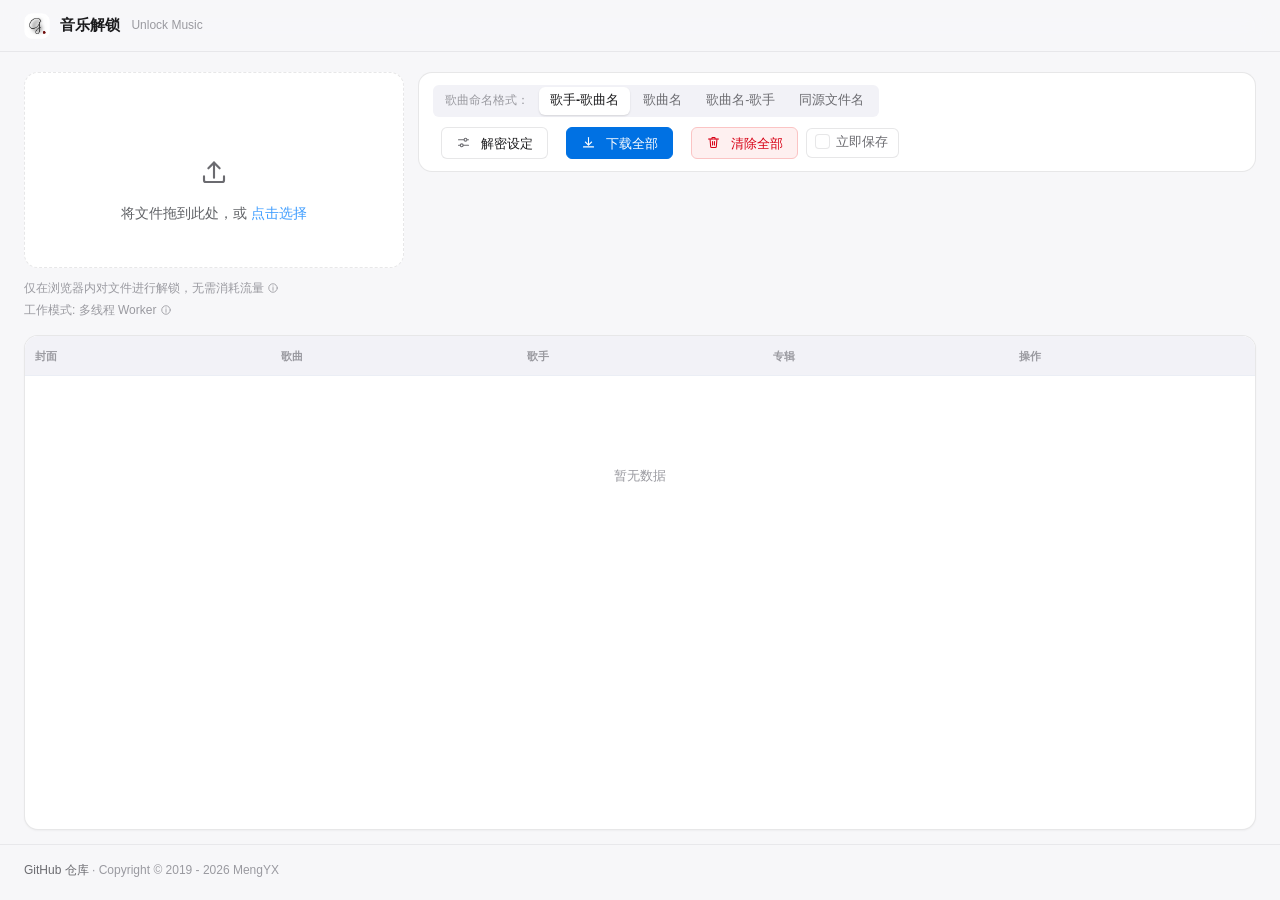
==== commit 170a4194: "style: 按 Apple/Material 规范重做界面，自绘 SVG 图标，启用 logo.png" ====
--- a/index.html
+++ b/index.html
@@ -1,107 +1,172 @@
 <!DOCTYPE html>
 <html lang="zh-CN">
+
 <head>
   <meta charset="utf-8">
   <meta content="webkit" name="renderer">
   <meta content="IE=edge,chrome=1" http-equiv="X-UA-Compatible">
-  <meta content="width=device-width,initial-scale=1" name="viewport">
+  <meta content="width=device-width,initial-scale=1,viewport-fit=cover" name="viewport">
   <title>音乐解锁</title>
   <meta content="音乐,解锁,ncm,qmc,mgg,mflac,qq音乐,网易云音乐,加密" name="keywords">
   <meta content="音乐解锁 - 在任何设备上解锁已购的加密音乐！" name="description">
+  <meta name="color-scheme" content="light dark">
+  <meta name="theme-color" content="#f7f7f9" media="(prefers-color-scheme: light)">
+  <meta name="theme-color" content="#000000" media="(prefers-color-scheme: dark)">
+
   <style>
-    /* 首屏加载动画 */
+    /* 首屏：只做一件事——别白屏，别闪 */
+    :root {
+      color-scheme: light dark;
+      --l-bg: #f7f7f9;
+      --l-surface: #fff;
+      --l-text: #1c1c1e;
+      --l-text-2: #6b6b70;
+      --l-text-3: #9a9aa0;
+      --l-line: rgba(60, 60, 67, .12);
+      --l-accent: #0071e3;
+    }
+
+    @media (prefers-color-scheme: dark) {
+      :root {
+        --l-bg: #000;
+        --l-surface: #1c1c1e;
+        --l-text: #f2f2f7;
+        --l-text-2: #a1a1a8;
+        --l-text-3: #8e8e93;
+        --l-line: rgba(84, 84, 88, .6);
+        --l-accent: #0a84ff;
+      }
+    }
+
+    html,
+    body {
+      margin: 0;
+      height: 100%;
+      background: var(--l-bg);
+      color: var(--l-text);
+      font-family: -apple-system, BlinkMacSystemFont, "Segoe UI", "PingFang SC",
+        "Microsoft YaHei", "Helvetica Neue", Arial, sans-serif;
+      font-size: 15px;
+      -webkit-font-smoothing: antialiased;
+    }
+
+    #loader-mask {
+      position: fixed;
+      inset: 0;
+      z-index: 1009;
+      display: flex;
+      flex-direction: column;
+      align-items: center;
+      justify-content: center;
+      gap: 18px;
+      padding: 24px;
+      box-sizing: border-box;
+      background: var(--l-bg);
+      text-align: center;
+    }
+
     #loader {
-      position: absolute;
-      left: 50%;
-      top: 50%;
-      z-index: 1010;
-      margin: -75px 0 0 -75px;
-      border: 16px solid #f3f3f3;
+      width: 26px;
+      height: 26px;
       border-radius: 50%;
-      border-top: 16px solid #1db1ff;
-      width: 120px;
-      height: 120px;
-      animation: spin 2s linear infinite;
+      border: 2px solid var(--l-line);
+      border-top-color: var(--l-accent);
+      animation: spin .8s linear infinite;
     }
 
     @keyframes spin {
-      0% {
-        transform: rotate(0);
-      }
-      100% {
+      to {
         transform: rotate(360deg);
       }
     }
 
-    #loader-mask {
-      text-align: center;
-      position: absolute;
-      width: 100%;
-      height: 100%;
-      bottom: 0;
-      left: 0;
-      right: 0;
-      top: 0;
-      z-index: 1009;
-      background-color: rgba(242, 246, 252, 0.88);
+    #loader-source {
+      margin: 0;
+      font-size: 12.5px;
+      font-weight: 400;
+      color: var(--l-text-3);
     }
 
-    @media (prefers-color-scheme: dark) {
-      #loader-mask {
-        color: #fff;
-        background-color: rgba(0, 0, 0, 0.85);
-      }
-      #loader-mask a {
-        color: #ddd;
-      }
-      #loader-mask a:hover {
-        color: #1db1ff;
-      }
+    #loader-mask h2 {
+      margin: 0 0 4px;
+      font-size: 15px;
+      font-weight: 600;
     }
 
-    #loader-source {
-      font-size: 1.5rem;
+    #loader-mask h3 {
+      margin: 0;
+      font-size: 12.5px;
+      font-weight: 400;
+      color: var(--l-text-2);
+      line-height: 1.8;
+    }
+
+    #loader-mask a {
+      color: var(--l-accent);
+      text-decoration: none;
+      margin: 0 3px;
     }
 
     #loader-tips-timeout {
-      font-size: 1.2rem;
+      max-width: 620px;
+    }
+
+    #loader-tips-outdated span {
+      color: #d70015;
+    }
+
+    #loader-js {
+      font-size: 14px;
+      color: var(--l-text);
     }
   </style>
+
   <link href="css/app.75c4a0d5.css" rel="preload" as="style">
   <link href="css/chunk-vendors.542af9af.css" rel="preload" as="style">
   <link href="js/app.bde85ddf.js" rel="preload" as="script">
   <link href="js/chunk-vendors.0619865c.js" rel="preload" as="script">
   <link href="css/chunk-vendors.542af9af.css" rel="stylesheet">
   <link href="css/app.75c4a0d5.css" rel="stylesheet">
-  <link rel="icon" type="image/png" sizes="32x32" href="./img/icons/favicon-32x32.png">
-  <link rel="icon" type="image/png" sizes="16x16" href="./img/icons/favicon-16x16.png">
+
+  <link rel="icon" type="image/png" href="./img/icons/logo.png">
+  <link rel="apple-touch-icon" href="./img/icons/logo.png">
   <link rel="manifest" href="web-manifest.json">
-  <meta name="theme-color" content="#4DBA87">
   <meta name="apple-mobile-web-app-capable" content="yes">
   <meta name="apple-mobile-web-app-status-bar-style" content="default">
   <meta name="apple-mobile-web-app-title" content="音乐解锁">
-  <link rel="apple-touch-icon" href="./img/icons/apple-touch-icon-152x152.png">
-  <link rel="mask-icon" href="./img/icons/safari-pinned-tab.svg" color="#4DBA87">
-  <meta name="msapplication-TileImage" content="./img/icons/msapplication-icon-144x144.png">
+  <meta name="msapplication-TileImage" content="./img/icons/logo.png">
   <meta name="msapplication-TileColor" content="#000000">
 </head>
+
 <body>
   <div id="loader-mask">
     <div id="loader"></div>
     <noscript>
-      <h3 id="loader-js">请启用JavaScript</h3>
+      <h3 id="loader-js">请启用 JavaScript</h3>
     </noscript>
     <h3 id="loader-source">请勿直接运行源代码！</h3>
     <div id="loader-tips-outdated" hidden>
-      <h2>您可能在使用不受支持的<span style="color: #f00">过时</span>浏览器，这可能导致此应用无法正常工作。</h2>
-      <h3>如果您使用双核浏览器，您可以尝试切换到 <span style="color: #f00">“极速模式”</span> 解决此问题。</h3>
-      <h3>或者，您可以尝试更换下方的几个浏览器之一。</h3>
+      <h2>可能正在使用不受支持的浏览器</h2>
+      <h3>请使用较新版本的 <span>Edge / Chrome / Firefox</span>，或把双核浏览器切换到「极速模式」。</h3>
     </div>
-    <h3 id="loader-tips-timeout" hidden>音乐解锁采用了一些新特性！建议使用 <a href="https://www.microsoft.com/zh-cn/edge" target="_blank">Microsoft Edge Chromium</a> <a href="https://www.google.cn/chrome/" target="_blank">Google Chrome</a> <a href="https://www.firefox.com.cn/" target="_blank">Mozilla Firefox</a> | <a href="https://git.unlock-music.dev/um/web/wiki/使用提示" target="_blank">使用提示</a></h3>
+    <h3 id="loader-tips-timeout" hidden>
+      建议使用 <a href="https://www.microsoft.com/zh-cn/edge" target="_blank" rel="noopener">Edge</a>
+      <a href="https://www.google.cn/chrome/" target="_blank" rel="noopener">Chrome</a>
+      <a href="https://www.firefox.com.cn/" target="_blank" rel="noopener">Firefox</a>
+    </h3>
   </div>
+
+  <header class="app-header">
+    <img class="app-header__logo" src="./img/icons/logo.png" alt="音乐解锁" width="26" height="26">
+    <h1 class="app-header__title">音乐解锁</h1>
+    <span class="app-header__sub">Unlock Music</span>
+    <span class="app-header__spacer"></span>
+  </header>
+
   <div id="app"></div>
   <script src="./loader.js"></script>
   <script src="js/chunk-vendors.0619865c.js"></script>
   <script src="js/app.bde85ddf.js"></script>
 </body>
+
 </html>
--- a/css/app.75c4a0d5.css
+++ b/css/app.75c4a0d5.css
@@ -1,888 +1,861 @@
-label[data-v-670c0e2e] {
-  cursor: pointer;
-  line-height: 1.2;
-  display: block
-}
-
-form[data-v-670c0e2e] input {
-  font-family: Courier New, Courier, monospace
-}
-
-[data-v-670c0e2e] .um-config-dialog {
-  max-width: 90%;
-  width: 40em
-}
-
-[data-v-701d8fe2] .um-edit-dialog {
-  max-width: 90%;
-  width: 30em
-}
-
-.unselectable {
-  -webkit-user-select: none;
-  -moz-user-select: none;
-  -ms-user-select: none;
-  user-select: none
-}
-
-.btn-like,
-.edit-item i,
-.music-cover i {
-  cursor: pointer
-}
-
-.btn-like:active,
-.edit-item i:active,
-.music-cover i:active {
-  -webkit-transform: translateY(2px);
-  transform: translateY(2px)
-}
-
-.mt-0 {
-  margin-top: 0 !important
-}
-
-.mb-0 {
-  margin-bottom: 0 !important
-}
-
-.ml-0 {
-  margin-left: 0 !important
-}
-
-.mr-0 {
-  margin-right: 0 !important
-}
-
-.m-0 {
-  margin: 0 !important
-}
-
-.pt-0 {
-  padding-top: 0 !important
-}
-
-.pb-0 {
-  padding-bottom: 0 !important
-}
-
-.pl-0 {
-  padding-left: 0 !important
-}
-
-.pr-0 {
-  padding-right: 0 !important
-}
-
-.p-0 {
-  padding: 0 !important
-}
-
-.mt-1 {
-  margin-top: 5px !important
-}
-
-.mb-1 {
-  margin-bottom: 5px !important
-}
-
-.ml-1 {
-  margin-left: 5px !important
-}
-
-.mr-1 {
-  margin-right: 5px !important
-}
-
-.m-1 {
-  margin: 5px !important
-}
-
-.pt-1 {
-  padding-top: 5px !important
-}
-
-.pb-1 {
-  padding-bottom: 5px !important
-}
-
-.pl-1 {
-  padding-left: 5px !important
-}
-
-.pr-1 {
-  padding-right: 5px !important
-}
-
-.p-1 {
-  padding: 5px !important
-}
-
-.mt-2 {
-  margin-top: 10px !important
-}
-
-.mb-2 {
-  margin-bottom: 10px !important
-}
-
-.ml-2 {
-  margin-left: 10px !important
-}
-
-.mr-2 {
-  margin-right: 10px !important
-}
-
-.m-2 {
-  margin: 10px !important
-}
-
-.pt-2 {
-  padding-top: 10px !important
-}
-
-.pb-2 {
-  padding-bottom: 10px !important
-}
-
-.pl-2 {
-  padding-left: 10px !important
-}
-
-.pr-2 {
-  padding-right: 10px !important
-}
-
-.p-2 {
-  padding: 10px !important
-}
-
-.mt-3 {
-  margin-top: 15px !important
-}
-
-.mb-3 {
-  margin-bottom: 15px !important
-}
-
-.ml-3 {
-  margin-left: 15px !important
-}
-
-.mr-3 {
-  margin-right: 15px !important
-}
-
-.m-3 {
-  margin: 15px !important
-}
-
-.pt-3 {
-  padding-top: 15px !important
-}
-
-.pb-3 {
-  padding-bottom: 15px !important
-}
-
-.pl-3 {
-  padding-left: 15px !important
-}
-
-.pr-3 {
-  padding-right: 15px !important
-}
-
-.p-3 {
-  padding: 15px !important
-}
-
-.mt-4 {
-  margin-top: 20px !important
-}
-
-.mb-4 {
-  margin-bottom: 20px !important
-}
-
-.ml-4 {
-  margin-left: 20px !important
-}
-
-.mr-4 {
-  margin-right: 20px !important
-}
-
-.m-4 {
-  margin: 20px !important
-}
-
-.pt-4 {
-  padding-top: 20px !important
-}
-
-.pb-4 {
-  padding-bottom: 20px !important
-}
-
-.pl-4 {
-  padding-left: 20px !important
-}
-
-.pr-4 {
-  padding-right: 20px !important
-}
-
-.p-4 {
-  padding: 20px !important
-}
-
-.mt-5 {
-  margin-top: 25px !important
-}
-
-.mb-5 {
-  margin-bottom: 25px !important
-}
-
-.ml-5 {
-  margin-left: 25px !important
-}
-
-.mr-5 {
-  margin-right: 25px !important
-}
-
-.m-5 {
-  margin: 25px !important
-}
-
-.pt-5 {
-  padding-top: 25px !important
-}
-
-.pb-5 {
-  padding-bottom: 25px !important
-}
-
-.pl-5 {
-  padding-left: 25px !important
-}
-
-.pr-5 {
-  padding-right: 25px !important
-}
-
-.p-5 {
-  padding: 25px !important
-}
-
-.mt-6 {
-  margin-top: 30px !important
-}
-
-.mb-6 {
-  margin-bottom: 30px !important
-}
-
-.ml-6 {
-  margin-left: 30px !important
-}
-
-.mr-6 {
-  margin-right: 30px !important
-}
-
-.m-6 {
-  margin: 30px !important
-}
-
-.pt-6 {
-  padding-top: 30px !important
-}
-
-.pb-6 {
-  padding-bottom: 30px !important
-}
-
-.pl-6 {
-  padding-left: 30px !important
-}
-
-.pr-6 {
-  padding-right: 30px !important
-}
-
-.p-6 {
-  padding: 30px !important
-}
-
-.mt-7 {
-  margin-top: 35px !important
-}
-
-.mb-7 {
-  margin-bottom: 35px !important
-}
-
-.ml-7 {
-  margin-left: 35px !important
-}
-
-.mr-7 {
-  margin-right: 35px !important
-}
-
-.m-7 {
-  margin: 35px !important
-}
-
-.pt-7 {
-  padding-top: 35px !important
-}
-
-.pb-7 {
-  padding-bottom: 35px !important
-}
-
-.pl-7 {
-  padding-left: 35px !important
-}
-
-.pr-7 {
-  padding-right: 35px !important
-}
-
-.p-7 {
-  padding: 35px !important
-}
-
-.mt-8 {
-  margin-top: 40px !important
-}
-
-.mb-8 {
-  margin-bottom: 40px !important
-}
-
-.ml-8 {
-  margin-left: 40px !important
-}
-
-.mr-8 {
-  margin-right: 40px !important
-}
-
-.m-8 {
-  margin: 40px !important
-}
-
-.pt-8 {
-  padding-top: 40px !important
-}
-
-.pb-8 {
-  padding-bottom: 40px !important
-}
-
-.pl-8 {
-  padding-left: 40px !important
-}
-
-.pr-8 {
-  padding-right: 40px !important
-}
-
-.p-8 {
-  padding: 40px !important
-}
-
-.el-checkbox.is-bordered {
-  border-radius: 6px
-}
-
-.el-checkbox.is-bordered:hover {
-  border-color: #409eff
-}
-
-.el-checkbox.is-bordered:hover .el-checkbox__label {
-  color: #409eff
-}
-
-.el-checkbox.is-bordered .el-checkbox__input.is-focus .el-checkbox__inner {
-  border-color: #dcdfe6
-}
-
-.el-checkbox.is-bordered.is-checked {
-  background-color: #409eff
-}
-
-.el-checkbox.is-bordered.is-checked .el-checkbox__label {
-  color: #fff
-}
-
-.el-checkbox.is-bordered.is-checked .el-checkbox__inner {
-  border-color: #fff;
-  background-color: #fff
-}
-
-.el-checkbox.is-bordered.is-checked .el-checkbox__inner:after {
-  border-color: #409eff
-}
-
-.el-button {
-  border-radius: 6px
-}
-
-.el-upload-dragger:hover {
-  background-color: rgba(64, 158, 255, .1)
-}
-
-.el-upload__tip {
-  text-align: center;
-  color: #999
-}
-
-.el-dialog {
-  border-radius: 5px
-}
-
-.el-dialog.el-dialog--center .el-dialog__body {
-  padding: 25px 25px 15px
-}
-
-.el-dialog.el-dialog--center .el-dialog__footer {
-  padding: 10px 20px 30px
-}
-
-@media(prefers-color-scheme:dark) {
-  .el-radio__label {
-    color: #e6e6e6
-  }
-
-  .el-radio__input {
-    color: #999
-  }
-
-  .el-radio__input .el-radio__inner {
-    border-color: #404040;
-    background-color: #333
-  }
-
-  .el-radio.is-checked .el-radio__inner {
-    background-color: #409eff
-  }
-
-  .el-radio.is-checked .el-radio__label {
-    font-weight: 700
-  }
-
-  .el-checkbox.is-bordered {
-    border-color: #404040;
-    color: #e6e6e6;
-    background-color: #333
-  }
-
-  .el-checkbox.is-bordered .el-checkbox__inner {
-    background-color: #4d4d4d;
-    border-color: #8c8c8c
-  }
-
-  .el-checkbox.is-bordered:hover {
-    border-color: #8c8c8c
-  }
-
-  .el-checkbox.is-bordered:hover .el-checkbox__inner {
-    background-color: #4d4d4d;
-    border-color: #8c8c8c
-  }
-
-  .el-checkbox.is-bordered:hover .el-checkbox__label {
-    color: #999
-  }
-
-  .el-checkbox.is-bordered.is-checked {
-    background-color: #409eff
-  }
-
-  .el-checkbox.is-bordered.is-checked .el-checkbox__inner {
-    border-color: #fff
-  }
-
-  .el-checkbox.is-bordered.is-checked .el-checkbox__label {
-    color: #fff;
-    font-weight: 700
-  }
-
-  .el-checkbox.is-bordered.is-checked:hover {
-    border-color: #409eff
-  }
-
-  .el-checkbox.is-bordered.is-checked:hover .el-checkbox__inner {
-    background-color: #fff
-  }
-
-  .el-button {
-    background-color: #333;
-    border-color: #404040;
-    color: #e6e6e6
-  }
-
-  .el-button:active {
-    -webkit-transform: translateY(2px);
-    transform: translateY(2px)
-  }
-
-  .el-button--default.is-plain {
-    background-color: #333
-  }
-
-  .el-button--default.is-plain:hover {
-    background-color: #409eff;
-    border-color: #409eff;
-    color: #fff
-  }
-
-  .el-button--default.is-circle {
-    background-color: #215285;
-    border-color: #215285
-  }
-
-  .el-button--default.is-circle:hover {
-    background-color: #409eff;
-    border-color: #409eff;
-    color: #fff
-  }
-
-  .el-button--success.is-plain {
-    background-color: #333
-  }
-
-  .el-button--success.is-plain:hover {
-    background-color: #85ce61;
-    border-color: #85ce61;
-    color: #fff
-  }
-
-  .el-button--success.is-circle {
-    background-color: #455c3a;
-    border-color: #455c3a
-  }
-
-  .el-button--success.is-circle:hover {
-    background-color: #85ce61;
-    border-color: #85ce61;
-    color: #fff
-  }
-
-  .el-button--danger.is-plain {
-    border-color: #404040;
-    background-color: #333
-  }
-
-  .el-button--danger.is-plain:hover {
-    background-color: #f56c6c;
-    border-color: #f56c6c
-  }
-
-  .el-button--danger.is-circle {
-    background-color: #893f3f;
-    border-color: #893f3f
-  }
-
-  .el-button--danger.is-circle:hover {
-    background-color: #f56c6c;
-    border-color: #f56c6c;
-    color: #fff
-  }
-
-  .el-upload__tip {
-    color: #999
-  }
-
-  .el-upload-dragger {
-    background-color: #212121;
-    border-color: #404040
-  }
-
-  .el-upload-dragger .el-upload__text {
-    color: #999
-  }
-
-  .el-upload-dragger:hover {
-    background: #2e2e2e;
-    border-color: #8c8c8c
-  }
-
-  .el-table {
-    background-color: #212121
-  }
-
-  .el-table:before {
-    content: none
-  }
-
-  .el-table__header th {
-    border-bottom-color: #404040 !important
-  }
-
-  .el-table th.el-table__cell {
-    background-color: #2e2e2e;
-    color: #999
-  }
-
-  .el-table td {
-    border-bottom-color: #404040 !important
-  }
-
-  .el-table tr {
-    background-color: #212121;
-    color: #e6e6e6
-  }
-
-  .el-table tr:hover td {
-    background-color: #2e2e2e !important
-  }
-
-  .el-notification {
-    background-color: #4d4d4d;
-    border-color: #404040
-  }
-
-  .el-notification__title {
-    color: #fff
-  }
-
-  .el-notification__content {
-    color: #999
-  }
-
-  .el-dialog {
-    background-color: #262626
-  }
-
-  .el-dialog .el-dialog__body,
-  .el-dialog .el-dialog__header .el-dialog__title {
-    color: #e6e6e6
-  }
-
-  .el-dialog .el-dialog__body .el-input .el-input__inner {
-    border-color: #404040;
-    color: #e6e6e6;
-    background-color: #333
-  }
-
-  .el-dialog .el-dialog__body .el-input .el-input__count .el-input__count-inner {
-    background-color: transparent
-  }
-
-  .el-dialog .item-desc {
-    color: #999
-  }
+/* =========================================================================
+   音乐解锁 · 界面样式
+   依据（已查阅官方规格）：
+   · Apple HIG Typography —— iOS 文本样式：Large Title 31/38、Title 25/31、
+     Headline 17 semi、Body 17/22、Footnote 13/18、Caption 11/13，最小 11pt，
+     不使用 Light/Thin 细字重，字距靠字号自动收紧
+   · Material Design Color —— 中性灰阶 Gray 50 #FAFAFA / 200 #EEEEEE / 400 #BDBDBD
+     / 600 #757575 / 900 #212121；表面＝白，背景在内容之下，靠边界而非阴影分层
+   取舍：不用渐变、不用大圆角、不用彩色光晕；单一强调色，灰阶承载层级
+   ========================================================================= */
+
+/* ---------- 1. Tokens ---------- */
+:root {
+  color-scheme: light dark;
+
+  /* 表面（Material：background < surface，纯白承载内容） */
+  --bg: #f7f7f9;
+  --surface: #ffffff;
+  --surface-2: #f2f2f7;
+  --surface-3: #ebebf0;
+
+  /* 文字（Material Gray 900 / 600 / 400 对应 iOS label / secondary / tertiary） */
+  --text: #1c1c1e;
+  --text-2: #6b6b70;
+  --text-3: #9a9aa0;
+
+  /* 分隔线（iOS separator 同款透明度） */
+  --line: rgba(60, 60, 67, 0.12);
+  --line-2: rgba(60, 60, 67, 0.08);
+
+  /* 强调色：单一实色，无渐变 */
+  --accent: #0071e3;
+  --accent-press: #0062c4;
+  --accent-weak: rgba(0, 113, 227, 0.08);
+  --danger: #d70015;
+  --danger-weak: rgba(215, 0, 21, 0.06);
+
+  /* 圆角：Material 小/中档，不用 20+ 的胶囊 */
+  --r-sm: 6px;
+  --r-md: 10px;
+  --r-lg: 14px;
+
+  --sh-1: 0 1px 2px rgba(0, 0, 0, 0.04);
+  --sh-2: 0 8px 24px rgba(0, 0, 0, 0.08);
+
+  --ease: cubic-bezier(0.4, 0, 0.2, 1);
+}
+
+@media (prefers-color-scheme: dark) {
+  :root {
+    /* iOS 深色：底色纯黑，内容层抬亮一档，靠 1px 描边分辨 */
+    --bg: #000000;
+    --surface: #1c1c1e;
+    --surface-2: #2c2c2e;
+    --surface-3: #3a3a3c;
+
+    --text: #f2f2f7;
+    --text-2: #a1a1a8;
+    --text-3: #8e8e93;
+
+    --line: rgba(84, 84, 88, 0.6);
+    --line-2: rgba(84, 84, 88, 0.36);
+
+    --accent: #0a84ff;
+    --accent-press: #409cff;
+    --accent-weak: rgba(10, 132, 255, 0.14);
+    --danger: #ff453a;
+    --danger-weak: rgba(255, 69, 58, 0.12);
+
+    --sh-1: none;
+    --sh-2: 0 12px 32px rgba(0, 0, 0, 0.6);
+  }
+}
+
+/* ---------- 2. 手绘图标（SVG mask，颜色继承文字色） ---------- */
+:root {
+  --i-upload: url('data:image/svg+xml;utf8,<svg xmlns="http://www.w3.org/2000/svg" viewBox="0 0 24 24" fill="none" stroke="black" stroke-width="1.7" stroke-linecap="round" stroke-linejoin="round"><path d="M12 16.5V4.5"/><path d="m7.5 9 4.5-4.5L16.5 9"/><path d="M4 15.5v3A1.5 1.5 0 0 0 5.5 20h13A1.5 1.5 0 0 0 20 18.5v-3"/></svg>');
+  --i-download: url('data:image/svg+xml;utf8,<svg xmlns="http://www.w3.org/2000/svg" viewBox="0 0 24 24" fill="none" stroke="black" stroke-width="1.7" stroke-linecap="round" stroke-linejoin="round"><path d="M12 4v12"/><path d="m7 11.2 5 4.8 5-4.8"/><path d="M4 19h16"/></svg>');
+  --i-delete: url('data:image/svg+xml;utf8,<svg xmlns="http://www.w3.org/2000/svg" viewBox="0 0 24 24" fill="none" stroke="black" stroke-width="1.7" stroke-linecap="round" stroke-linejoin="round"><path d="M4 6.5h16"/><path d="M9.5 6.5V4.8A.8.8 0 0 1 10.3 4h3.4a.8.8 0 0 1 .8.8v1.7"/><path d="m6.5 6.5 1 12.2a1.5 1.5 0 0 0 1.5 1.3h6a1.5 1.5 0 0 0 1.5-1.3l1-12.2"/><path d="M10.5 10.5v5.5M13.5 10.5v5.5"/></svg>');
+  --i-tools: url('data:image/svg+xml;utf8,<svg xmlns="http://www.w3.org/2000/svg" viewBox="0 0 24 24" fill="none" stroke="black" stroke-width="1.7" stroke-linecap="round" stroke-linejoin="round"><path d="M4 7.5h9M17.5 7.5H20"/><path d="M4 16.5h3M11.5 16.5H20"/><circle cx="15.2" cy="7.5" r="2.3"/><circle cx="9.2" cy="16.5" r="2.3"/></svg>');
+  --i-info: url('data:image/svg+xml;utf8,<svg xmlns="http://www.w3.org/2000/svg" viewBox="0 0 24 24" fill="none" stroke="black" stroke-width="1.7" stroke-linecap="round" stroke-linejoin="round"><circle cx="12" cy="12" r="8.5"/><path d="M12 11v5.5"/><path d="M12 7.8v.4"/></svg>');
+  --i-close: url('data:image/svg+xml;utf8,<svg xmlns="http://www.w3.org/2000/svg" viewBox="0 0 24 24" fill="none" stroke="black" stroke-width="1.8" stroke-linecap="round"><path d="M6.5 6.5l11 11M17.5 6.5l-11 11"/></svg>');
+  --i-edit: url('data:image/svg+xml;utf8,<svg xmlns="http://www.w3.org/2000/svg" viewBox="0 0 24 24" fill="none" stroke="black" stroke-width="1.7" stroke-linecap="round" stroke-linejoin="round"><path d="M4.5 19.5h4L19 9a2.1 2.1 0 0 0-3-3L5.5 16.5v3z"/><path d="m14.8 6.8 2.4 2.4"/></svg>');
+  --i-check: url('data:image/svg+xml;utf8,<svg xmlns="http://www.w3.org/2000/svg" viewBox="0 0 24 24" fill="none" stroke="black" stroke-width="1.9" stroke-linecap="round" stroke-linejoin="round"><path d="m5 12.5 4.4 4.4L19 6.5"/></svg>');
+  --i-play: url('data:image/svg+xml;utf8,<svg xmlns="http://www.w3.org/2000/svg" viewBox="0 0 24 24" fill="none" stroke="black" stroke-width="1.7" stroke-linejoin="round"><circle cx="12" cy="12" r="8.5"/><path d="m10 8.6 6 3.4-6 3.4z"/></svg>');
+  --i-chevron: url('data:image/svg+xml;utf8,<svg xmlns="http://www.w3.org/2000/svg" viewBox="0 0 24 24" fill="none" stroke="black" stroke-width="1.8" stroke-linecap="round" stroke-linejoin="round"><path d="m9 6 6 6-6 6"/></svg>');
+}
+
+.el-icon-upload,
+.el-icon-download,
+.el-icon-delete,
+.el-icon-info,
+.el-icon-s-tools,
+.el-icon-close,
+.el-icon-edit,
+.el-icon-check,
+.el-icon-video-play {
+  display: inline-block;
+  width: 1.15em;
+  height: 1.15em;
+  font-size: inherit;
+  font-family: inherit;
+  vertical-align: -0.18em;
+  background-color: currentColor;
+  -webkit-mask-repeat: no-repeat;
+  mask-repeat: no-repeat;
+  -webkit-mask-position: center;
+  mask-position: center;
+  -webkit-mask-size: contain;
+  mask-size: contain;
+}
+
+.el-icon-upload::before,
+.el-icon-download::before,
+.el-icon-delete::before,
+.el-icon-info::before,
+.el-icon-s-tools::before,
+.el-icon-close::before,
+.el-icon-edit::before,
+.el-icon-check::before,
+.el-icon-video-play::before {
+  content: none;
+}
+
+.el-icon-upload {
+  -webkit-mask-image: var(--i-upload);
+  mask-image: var(--i-upload);
+}
+
+.el-icon-download {
+  -webkit-mask-image: var(--i-download);
+  mask-image: var(--i-download);
+}
+
+.el-icon-delete {
+  -webkit-mask-image: var(--i-delete);
+  mask-image: var(--i-delete);
+}
+
+.el-icon-s-tools {
+  -webkit-mask-image: var(--i-tools);
+  mask-image: var(--i-tools);
+}
+
+.el-icon-info {
+  -webkit-mask-image: var(--i-info);
+  mask-image: var(--i-info);
+}
+
+.el-icon-close {
+  -webkit-mask-image: var(--i-close);
+  mask-image: var(--i-close);
+}
+
+.el-icon-edit {
+  -webkit-mask-image: var(--i-edit);
+  mask-image: var(--i-edit);
+}
+
+.el-icon-check {
+  -webkit-mask-image: var(--i-check);
+  mask-image: var(--i-check);
+}
+
+.el-icon-video-play {
+  -webkit-mask-image: var(--i-play);
+  mask-image: var(--i-play);
+}
+
+/* ---------- 3. 基础 ---------- */
+* {
+  -webkit-tap-highlight-color: transparent;
+}
+
+html,
+body {
+  height: 100%;
 }
 
 body {
   margin: 0;
-  padding: 0;
-  border: 0;
-  -webkit-box-sizing: border-box;
+  background: var(--bg);
+  color: var(--text);
+  font-family: -apple-system, BlinkMacSystemFont, "SF Pro Text", "Segoe UI", "PingFang SC",
+    "Hiragino Sans GB", "Microsoft YaHei", "Helvetica Neue", Arial, sans-serif;
+  font-size: 15px;
+  line-height: 1.47;
+  -webkit-font-smoothing: antialiased;
+}
+
+a {
+  color: var(--accent);
+  text-decoration: none;
+}
+
+a:hover {
+  text-decoration: underline;
+}
+
+::selection {
+  background: var(--accent-weak);
+}
+
+/* ---------- 4. 顶栏 ---------- */
+.app-header {
+  position: sticky;
+  top: 0;
+  z-index: 20;
+  display: flex;
+  align-items: center;
+  gap: 10px;
+  height: 52px;
+  padding: 0 24px;
   box-sizing: border-box;
-  font-family: PingFang SC, 微软雅黑, Helvetica Neue, Helvetica, Hiragino Sans GB, Microsoft YaHei, Arial, sans-serif;
+  background: color-mix(in srgb, var(--bg) 82%, transparent);
+  border-bottom: 1px solid var(--line-2);
+  backdrop-filter: saturate(180%) blur(16px);
+  -webkit-backdrop-filter: saturate(180%) blur(16px);
+}
+
+.app-header__logo {
+  width: 26px;
+  height: 26px;
+  border-radius: var(--r-sm);
+  display: block;
+}
+
+.app-header__title {
+  margin: 0;
+  font-size: 15px;
+  font-weight: 600;
+  letter-spacing: -0.01em;
+  color: var(--text);
+}
+
+.app-header__sub {
+  margin-left: 2px;
+  font-size: 12px;
+  color: var(--text-3);
+}
+
+.app-header__spacer {
+  flex: 1 1 auto;
+}
+
+/* ---------- 5. 骨架 ---------- */
+#app {
+  display: flex;
+  flex-direction: column;
+  min-height: calc(100vh - 52px);
+  background: transparent;
+}
+
+.el-main {
+  flex: 1 1 auto;
+  display: flex;
+  flex-direction: column;
+  overflow: visible;
+  padding: 20px 24px 0;
+  box-sizing: border-box;
+  width: 100%;
+  max-width: 1480px;
+  margin: 0 auto;
+}
+
+#app-footer.el-footer {
+  height: auto !important;
+  flex: 0 0 auto;
+  max-width: 1480px;
+  width: 100%;
+  margin: 0 auto;
+  padding: 16px 24px 20px;
+  box-sizing: border-box;
+  background: transparent;
+  border-top: 1px solid var(--line-2);
+  color: var(--text-3);
+  font-size: 12px;
+  line-height: 1.6;
+  text-align: left;
+}
+
+#app-footer a {
+  color: var(--text-2);
+}
+
+#app-footer a:hover {
+  color: var(--accent);
+}
+
+/* PC：上排「上传 | 控制」，下方列表满宽，页面纵向填满 */
+@media (min-width: 960px) {
+  .el-main > div {
+    flex: 1 1 auto;
+    min-height: 0;
+    display: grid;
+    grid-template-columns: minmax(300px, 380px) minmax(0, 1fr);
+    grid-template-areas:
+      "upload control"
+      "table table"
+      "audio audio";
+    grid-template-rows: auto minmax(320px, 1fr) auto;
+    gap: 14px;
+    align-items: start;
+  }
+
+  .el-main > div > div:first-child {
+    grid-area: upload;
+    width: 100%;
+    min-width: 0;
+  }
+
+  #app-control {
+    grid-area: control;
+  }
+
+  .el-main > div > audio {
+    grid-area: audio;
+  }
+
+  .el-table {
+    grid-area: table;
+    align-self: stretch;
+  }
+}
+
+/* ---------- 6. 上传区 ---------- */
+.el-upload,
+.el-upload-dragger {
+  display: block;
+  width: 100%;
+  box-sizing: border-box;
+}
+
+.el-upload-dragger {
+  height: auto;
+  min-height: 196px;
+  display: flex;
+  flex-direction: column;
+  align-items: center;
+  justify-content: center;
+  gap: 4px;
+  background: var(--surface);
+  border: 1px dashed var(--line);
+  border-radius: var(--r-lg);
+  padding: 32px 20px;
+  text-align: center;
+  transition: border-color 0.18s var(--ease), background 0.18s var(--ease);
+}
+
+.el-upload-dragger:hover {
+  border-color: var(--accent);
+  background: var(--surface);
+}
+
+.el-upload-dragger.is-dragover {
+  border-color: var(--accent);
+  background: var(--accent-weak);
+}
+
+.el-upload-dragger .el-icon-upload {
+  width: 30px;
+  height: 30px;
+  margin-bottom: 12px;
+  color: var(--text-2);
+}
+
+.el-upload__text {
+  color: var(--text-2);
   font-size: 14px;
-  -webkit-font-smoothing: antialiased;
-  -moz-osx-font-smoothing: grayscale
-}
-
-#app {
-  text-align: center;
-  color: #2c3e50;
-  padding: 30px
-}
-
-#app-control,
-.table-content,
-audio {
-  margin-top: 20px
-}
-
-.music-cover {
-  margin-bottom: 20px;
-  display: -webkit-box;
-  display: -ms-flexbox;
+  line-height: 1.5;
+}
+
+.el-upload__text em {
+  color: var(--accent);
+  font-style: normal;
+  font-weight: 500;
+}
+
+.el-upload__tip {
+  margin-top: 10px;
+  color: var(--text-3);
+  font-size: 12px;
+  line-height: 1.8;
+}
+
+.el-upload__tip i {
+  color: var(--text-3);
+  cursor: help;
+  width: 1em;
+  height: 1em;
+}
+
+.el-progress {
+  margin-top: 14px !important;
+}
+
+.el-progress-bar__outer {
+  background: var(--surface-3) !important;
+  border-radius: 3px !important;
+}
+
+.el-progress-bar__inner {
+  background: var(--accent) !important;
+  border-radius: 3px !important;
+}
+
+.el-progress-bar__innerText {
+  font-size: 11px;
+  font-weight: 500;
+  line-height: 14px;
+}
+
+/* ---------- 7. 控制条 ---------- */
+#app-control {
   display: flex;
-  -webkit-box-pack: center;
-  -ms-flex-pack: center;
-  justify-content: center;
-  -webkit-box-align: center;
-  -ms-flex-align: center;
+  flex-direction: column;
+  gap: 10px;
+  padding: 12px 14px;
+  background: var(--surface);
+  border: 1px solid var(--line);
+  border-radius: var(--r-lg);
+}
+
+#app-control > .el-row {
+  display: flex;
   align-items: center;
-  -webkit-box-orient: vertical;
-  -webkit-box-direction: normal;
-  -ms-flex-flow: column nowrap;
-  flex-flow: column nowrap
-}
-
-.music-cover i {
-  margin-top: 10px
-}
-
-.music-cover i:hover {
-  color: #409eff
-}
-
-.music-cover .el-image {
-  padding: 5px;
-  border-radius: 5px;
-  border: 1px solid #dcdfe6;
-  width: 150px;
-  height: 150px
-}
-
-.edit-item {
-  display: -webkit-box;
-  display: -ms-flexbox;
-  display: flex;
-  -webkit-box-pack: start;
-  -ms-flex-pack: start;
-  justify-content: flex-start;
-  -webkit-box-align: center;
-  -ms-flex-align: center;
-  align-items: center
-}
-
-.edit-item .label {
-  font-weight: 700;
-  width: 80px;
-  text-align: right;
-  -ms-flex-negative: 0;
-  flex-shrink: 0
-}
-
-.edit-item .value {
-  padding: 5px 0;
-  height: 20px;
-  line-height: 20px;
-  margin-left: 10px;
+  flex-wrap: wrap;
+  gap: 8px;
+}
+
+#app-control > .el-row.mb-3 {
+  margin: 0 !important;
+  display: inline-flex;
+  align-self: flex-start;
+  padding: 2px;
+  gap: 2px;
+  background: var(--surface-2);
+  border-radius: var(--r-sm);
+}
+
+#app-control > .el-row.mb-3 > span {
+  align-self: center;
+  padding: 0 8px;
+  color: var(--text-3);
+  font-size: 12px;
+  white-space: nowrap;
+}
+
+/* 命名格式：分段控件 */
+.el-radio {
+  margin: 0 !important;
+  padding: 5px 11px;
+  border-radius: var(--r-sm);
+  transition: background 0.16s var(--ease), box-shadow 0.16s var(--ease);
+}
+
+.el-radio__input {
+  display: none;
+}
+
+.el-radio__label {
+  padding: 0 !important;
+  color: var(--text-2);
+  font-size: 12.5px;
+  line-height: 1.4;
+}
+
+.el-radio:hover .el-radio__label {
+  color: var(--text);
+}
+
+.el-radio.is-checked {
+  background: var(--surface);
+  box-shadow: 0 1px 2px rgba(0, 0, 0, 0.12);
+}
+
+.el-radio.is-checked .el-radio__label {
+  color: var(--text);
+  font-weight: 550;
+}
+
+/* 按钮：Material 小圆角，实色，无发光 */
+.el-button {
+  height: 32px;
+  padding: 0 14px;
+  border-radius: var(--r-sm);
+  border: 1px solid var(--line);
+  background: var(--surface);
+  color: var(--text);
+  font-size: 13px;
+  font-weight: 500;
+  box-shadow: none;
+  transition: background 0.16s var(--ease), border-color 0.16s var(--ease);
+}
+
+.el-button i {
+  margin-right: 5px;
+  font-size: 13px;
+  color: var(--text-2);
+}
+
+.el-button:hover,
+.el-button:focus {
+  background: var(--surface-2);
+  border-color: var(--line);
+  color: var(--text);
+}
+
+/* 第 2 个按钮「下载全部」= 主操作 */
+#app-control > .el-row > .el-button:nth-of-type(2) {
+  background: var(--accent);
+  border-color: var(--accent);
+  color: #fff;
+  font-weight: 550;
+}
+
+#app-control > .el-row > .el-button:nth-of-type(2) i {
+  color: #fff;
+}
+
+#app-control > .el-row > .el-button:nth-of-type(2):hover {
+  background: var(--accent-press);
+  border-color: var(--accent-press);
+  color: #fff;
+}
+
+/* 第 3 个按钮「清除全部」 */
+#app-control > .el-row > .el-button:nth-of-type(3) {
+  color: var(--danger);
+}
+
+#app-control > .el-row > .el-button:nth-of-type(3) i {
+  color: var(--danger);
+}
+
+#app-control > .el-row > .el-button:nth-of-type(3):hover {
+  background: var(--danger-weak);
+  border-color: var(--line);
+  color: var(--danger);
+}
+
+/* 复选框「立即保存」 */
+.el-checkbox.is-bordered {
+  display: inline-flex;
+  align-items: center;
+  height: 30px;
+  padding: 0 10px 0 8px;
+  border-radius: var(--r-sm);
+  border: 1px solid var(--line);
+  background: var(--surface);
+}
+
+.el-checkbox.is-bordered:hover {
+  background: var(--surface-2);
+}
+
+.el-checkbox__inner {
+  width: 15px;
+  height: 15px;
+  border-radius: 4px;
+  border-color: var(--line);
+  background: var(--surface);
+}
+
+.el-checkbox__input.is-checked .el-checkbox__inner {
+  background: var(--accent);
+  border-color: var(--accent);
+}
+
+.el-checkbox__label {
+  padding-left: 6px;
+  color: var(--text-2);
+  font-size: 12.5px;
+}
+
+.el-checkbox__input.is-checked + .el-checkbox__label {
+  color: var(--text);
+}
+
+/* ---------- 8. 播放器 ---------- */
+.el-main audio {
+  width: 100%;
+  height: 40px;
+  margin: 0;
+  border-radius: var(--r-sm);
+  background: var(--surface);
+}
+
+.el-main audio[src=""] {
+  display: none;
+}
+
+/* ---------- 9. 列表 ---------- */
+.el-table {
+  width: 100%;
+  background: var(--surface);
+  border: 1px solid var(--line);
+  border-radius: var(--r-lg);
   overflow: hidden;
-  white-space: nowrap;
-  text-overflow: ellipsis
-}
-
-.edit-item .input {
-  margin-left: 10px
-}
-
-.edit-item .input input {
-  font-family: inherit;
-  height: 30px;
-  line-height: 20px;
-  border-radius: 0;
-  border: none;
-  border-bottom: 1px solid #dcdfe6;
-  padding: 5px 5px
-}
-
-.edit-item i {
-  margin-left: 10px
-}
-
-.edit-item i:hover {
-  color: #409eff
-}
-
-.tip {
-  margin-top: 20px;
-  color: #999;
-  font-size: 12px
-}
-
-.tip a {
-  color: inherit
-}
-
-#app-footer {
-  margin-top: 40px;
-  text-align: center;
-  color: #777;
-  line-height: 1.3;
-  font-size: 12px
-}
-
-#app-footer a {
-  padding-left: .2rem;
-  padding-right: .2rem;
-  color: #5e5e5e
-}
-
-#app-footer a:hover {
-  color: #409eff
-}
-
-.update-info {
-  border-radius: 8px;
+  color: var(--text);
+  box-shadow: var(--sh-1);
+}
+
+.el-table::before,
+.el-table::after {
+  display: none;
+}
+
+.el-table th.el-table__cell {
+  background: var(--surface-2);
+  border-bottom: 1px solid var(--line);
+  padding: 9px 0;
+}
+
+.el-table th.el-table__cell > .cell {
+  color: var(--text-3);
+  font-size: 11px;
+  font-weight: 600;
+  letter-spacing: 0.04em;
+  text-transform: uppercase;
+}
+
+.el-table td.el-table__cell {
+  border-bottom: 1px solid var(--line-2);
+  padding: 10px 0;
+  font-size: 13.5px;
+}
+
+.el-table--enable-row-hover .el-table__body tr:hover > td.el-table__cell {
+  background: var(--surface-2);
+}
+
+.el-table__body tr:last-child > td.el-table__cell {
+  border-bottom: none;
+}
+
+.el-table .cell {
+  color: inherit;
+  padding: 0 14px;
+  line-height: 1.45;
+}
+
+.el-table__empty-block {
+  min-height: 200px;
+  background: transparent;
+}
+
+.el-table__empty-text {
+  color: var(--text-3);
+  font-size: 13px;
+}
+
+.el-table__body-wrapper,
+.el-table__header-wrapper {
+  background: transparent;
+}
+
+/* ---------- 10. 弹窗 / 提示 ---------- */
+.el-dialog {
+  border-radius: var(--r-lg);
+  background: var(--surface);
+  border: 1px solid var(--line);
+  box-shadow: var(--sh-2);
   overflow: hidden;
-  border: 1px solid #dcdfe6;
-  margin: 10px 0
-}
-
-.update-info .update-title {
+}
+
+.el-dialog__header {
+  padding: 18px 20px 6px;
+}
+
+.el-dialog__title {
+  color: var(--text);
+  font-size: 16px;
+  font-weight: 600;
+  letter-spacing: -0.01em;
+}
+
+.el-dialog__headerbtn {
+  top: 16px;
+  right: 14px;
+}
+
+.el-dialog__headerbtn .el-dialog__close {
+  width: 14px;
+  height: 14px;
+  color: var(--text-3);
+}
+
+.el-dialog__body {
+  padding: 6px 20px 4px;
+  color: var(--text-2);
+  font-size: 13.5px;
+}
+
+.el-dialog__footer {
+  padding: 10px 20px 18px;
+}
+
+.el-button--primary {
+  background: var(--accent) !important;
+  border-color: var(--accent) !important;
+  color: #fff !important;
+  font-weight: 550;
+}
+
+.v-modal {
+  background: rgba(0, 0, 0, 0.36);
+}
+
+.el-tooltip__popper,
+.el-popover {
+  border-radius: var(--r-sm) !important;
+  font-size: 12px;
+  line-height: 1.6;
+  padding: 8px 10px !important;
+  max-width: 300px;
+}
+
+.el-tooltip__popper.is-dark {
+  background: #2c2c2e !important;
+  border: 1px solid rgba(255, 255, 255, 0.1);
+  box-shadow: 0 8px 24px rgba(0, 0, 0, 0.24);
+}
+
+.el-notification {
+  border-radius: var(--r-md);
+  border: 1px solid var(--line);
+  background: var(--surface);
+  box-shadow: var(--sh-2);
+  padding: 14px 16px;
+}
+
+.el-notification__title {
+  color: var(--text);
+  font-size: 14px;
+  font-weight: 600;
+}
+
+.el-notification__content {
+  color: var(--text-2);
   font-size: 13px;
-  padding: 3px 10px;
-  background-color: #dcdfe6
-}
-
-.update-info .update-content {
-  font-size: 12px;
-  line-height: 1.5;
-  padding: 5px 8px
-}
-
-@media(prefers-color-scheme:dark) {
-  #app {
-    color: #999
-  }
-
-  body {
-    background-color: #1a1a1a
-  }
-
-  .music-cover i:hover {
-    color: #409eff
-  }
-
-  .music-cover .el-image {
-    border: 1px solid #404040
-  }
-
-  .edit-item .input input {
-    background-color: transparent !important;
-    border-bottom: 1px solid #404040
-  }
-
-  .edit-item i:hover {
-    color: #409eff
-  }
-
-  #app-footer a {
-    color: #a6a6a6
-  }
-
-  #app-footer a:hover {
-    color: #409eff
-  }
-
-  .update-info {
-    border: 1px solid #333 !important
-  }
-
-  .update-info .update-title {
-    color: #e6e6e6;
-    background-color: #333 !important
-  }
-
-  .update-info .update-content {
-    color: #999;
-    padding: 10px
-  }
-}
+}
+
+.el-message-box {
+  border-radius: var(--r-lg);
+  border: 1px solid var(--line);
+  background: var(--surface);
+  box-shadow: var(--sh-2);
+}
+
+.el-message-box__title {
+  color: var(--text);
+  font-size: 15px;
+  font-weight: 600;
+}
+
+.el-input__inner,
+.el-textarea__inner {
+  border-radius: var(--r-sm);
+  background: var(--surface-2);
+  border-color: transparent;
+  color: var(--text);
+}
+
+.el-input__inner:focus,
+.el-textarea__inner:focus {
+  border-color: var(--accent);
+  background: var(--surface);
+}
+
+.el-form-item__label,
+.el-form-item__error {
+  color: var(--text-2);
+}
+
+.music-cover .el-image,
+.music-cover img {
+  border-radius: var(--r-md);
+}
+
+.el-table .el-icon-download,
+.el-table .el-icon-delete,
+.el-table .el-icon-edit,
+.el-table .el-icon-video-play {
+  width: 15px;
+  height: 15px;
+}
+
+/* ---------- 11. 响应式 ---------- */
+@media (max-width: 959px) {
+  .app-header {
+    padding: 0 16px;
+    height: 50px;
+  }
+
+  .app-header__sub {
+    display: none;
+  }
+
+  .el-main {
+    padding: 14px 14px 0;
+  }
+
+  .el-main > div {
+    display: flex;
+    flex-direction: column;
+    gap: 12px;
+  }
+
+  #app-control {
+    padding: 10px;
+  }
+
+  #app-control > .el-row.mb-3 {
+    display: flex;
+    flex-wrap: wrap;
+    width: 100%;
+  }
+
+  .el-button {
+    flex: 1 1 auto;
+    height: 34px;
+    padding: 0 10px;
+  }
+
+  .el-upload-dragger {
+    min-height: 150px;
+    padding: 24px 14px;
+  }
+
+  .el-table .cell {
+    padding: 0 10px;
+  }
+
+  #app-footer.el-footer {
+    padding: 14px 14px 18px;
+  }
+}
+
+@media (max-width: 560px) {
+  #app-control > .el-row > .el-button {
+    flex: 1 1 46%;
+  }
+
+  .el-checkbox.is-bordered {
+    flex: 1 1 100%;
+    justify-content: center;
+  }
+
+  .el-table {
+    overflow-x: auto;
+  }
+
+}
+
+@media (prefers-reduced-motion: reduce) {
+  * {
+    animation-duration: 0.01ms !important;
+    transition-duration: 0.01ms !important;
+  }
+}
--- a/css/app.75c4a0d5.css
+++ b/css/app.75c4a0d5.css
@@ -1,888 +1,861 @@
-label[data-v-670c0e2e] {
-  cursor: pointer;
-  line-height: 1.2;
-  display: block
-}
-
-form[data-v-670c0e2e] input {
-  font-family: Courier New, Courier, monospace
-}
-
-[data-v-670c0e2e] .um-config-dialog {
-  max-width: 90%;
-  width: 40em
-}
-
-[data-v-701d8fe2] .um-edit-dialog {
-  max-width: 90%;
-  width: 30em
-}
-
-.unselectable {
-  -webkit-user-select: none;
-  -moz-user-select: none;
-  -ms-user-select: none;
-  user-select: none
-}
-
-.btn-like,
-.edit-item i,
-.music-cover i {
-  cursor: pointer
-}
-
-.btn-like:active,
-.edit-item i:active,
-.music-cover i:active {
-  -webkit-transform: translateY(2px);
-  transform: translateY(2px)
-}
-
-.mt-0 {
-  margin-top: 0 !important
-}
-
-.mb-0 {
-  margin-bottom: 0 !important
-}
-
-.ml-0 {
-  margin-left: 0 !important
-}
-
-.mr-0 {
-  margin-right: 0 !important
-}
-
-.m-0 {
-  margin: 0 !important
-}
-
-.pt-0 {
-  padding-top: 0 !important
-}
-
-.pb-0 {
-  padding-bottom: 0 !important
-}
-
-.pl-0 {
-  padding-left: 0 !important
-}
-
-.pr-0 {
-  padding-right: 0 !important
-}
-
-.p-0 {
-  padding: 0 !important
-}
-
-.mt-1 {
-  margin-top: 5px !important
-}
-
-.mb-1 {
-  margin-bottom: 5px !important
-}
-
-.ml-1 {
-  margin-left: 5px !important
-}
-
-.mr-1 {
-  margin-right: 5px !important
-}
-
-.m-1 {
-  margin: 5px !important
-}
-
-.pt-1 {
-  padding-top: 5px !important
-}
-
-.pb-1 {
-  padding-bottom: 5px !important
-}
-
-.pl-1 {
-  padding-left: 5px !important
-}
-
-.pr-1 {
-  padding-right: 5px !important
-}
-
-.p-1 {
-  padding: 5px !important
-}
-
-.mt-2 {
-  margin-top: 10px !important
-}
-
-.mb-2 {
-  margin-bottom: 10px !important
-}
-
-.ml-2 {
-  margin-left: 10px !important
-}
-
-.mr-2 {
-  margin-right: 10px !important
-}
-
-.m-2 {
-  margin: 10px !important
-}
-
-.pt-2 {
-  padding-top: 10px !important
-}
-
-.pb-2 {
-  padding-bottom: 10px !important
-}
-
-.pl-2 {
-  padding-left: 10px !important
-}
-
-.pr-2 {
-  padding-right: 10px !important
-}
-
-.p-2 {
-  padding: 10px !important
-}
-
-.mt-3 {
-  margin-top: 15px !important
-}
-
-.mb-3 {
-  margin-bottom: 15px !important
-}
-
-.ml-3 {
-  margin-left: 15px !important
-}
-
-.mr-3 {
-  margin-right: 15px !important
-}
-
-.m-3 {
-  margin: 15px !important
-}
-
-.pt-3 {
-  padding-top: 15px !important
-}
-
-.pb-3 {
-  padding-bottom: 15px !important
-}
-
-.pl-3 {
-  padding-left: 15px !important
-}
-
-.pr-3 {
-  padding-right: 15px !important
-}
-
-.p-3 {
-  padding: 15px !important
-}
-
-.mt-4 {
-  margin-top: 20px !important
-}
-
-.mb-4 {
-  margin-bottom: 20px !important
-}
-
-.ml-4 {
-  margin-left: 20px !important
-}
-
-.mr-4 {
-  margin-right: 20px !important
-}
-
-.m-4 {
-  margin: 20px !important
-}
-
-.pt-4 {
-  padding-top: 20px !important
-}
-
-.pb-4 {
-  padding-bottom: 20px !important
-}
-
-.pl-4 {
-  padding-left: 20px !important
-}
-
-.pr-4 {
-  padding-right: 20px !important
-}
-
-.p-4 {
-  padding: 20px !important
-}
-
-.mt-5 {
-  margin-top: 25px !important
-}
-
-.mb-5 {
-  margin-bottom: 25px !important
-}
-
-.ml-5 {
-  margin-left: 25px !important
-}
-
-.mr-5 {
-  margin-right: 25px !important
-}
-
-.m-5 {
-  margin: 25px !important
-}
-
-.pt-5 {
-  padding-top: 25px !important
-}
-
-.pb-5 {
-  padding-bottom: 25px !important
-}
-
-.pl-5 {
-  padding-left: 25px !important
-}
-
-.pr-5 {
-  padding-right: 25px !important
-}
-
-.p-5 {
-  padding: 25px !important
-}
-
-.mt-6 {
-  margin-top: 30px !important
-}
-
-.mb-6 {
-  margin-bottom: 30px !important
-}
-
-.ml-6 {
-  margin-left: 30px !important
-}
-
-.mr-6 {
-  margin-right: 30px !important
-}
-
-.m-6 {
-  margin: 30px !important
-}
-
-.pt-6 {
-  padding-top: 30px !important
-}
-
-.pb-6 {
-  padding-bottom: 30px !important
-}
-
-.pl-6 {
-  padding-left: 30px !important
-}
-
-.pr-6 {
-  padding-right: 30px !important
-}
-
-.p-6 {
-  padding: 30px !important
-}
-
-.mt-7 {
-  margin-top: 35px !important
-}
-
-.mb-7 {
-  margin-bottom: 35px !important
-}
-
-.ml-7 {
-  margin-left: 35px !important
-}
-
-.mr-7 {
-  margin-right: 35px !important
-}
-
-.m-7 {
-  margin: 35px !important
-}
-
-.pt-7 {
-  padding-top: 35px !important
-}
-
-.pb-7 {
-  padding-bottom: 35px !important
-}
-
-.pl-7 {
-  padding-left: 35px !important
-}
-
-.pr-7 {
-  padding-right: 35px !important
-}
-
-.p-7 {
-  padding: 35px !important
-}
-
-.mt-8 {
-  margin-top: 40px !important
-}
-
-.mb-8 {
-  margin-bottom: 40px !important
-}
-
-.ml-8 {
-  margin-left: 40px !important
-}
-
-.mr-8 {
-  margin-right: 40px !important
-}
-
-.m-8 {
-  margin: 40px !important
-}
-
-.pt-8 {
-  padding-top: 40px !important
-}
-
-.pb-8 {
-  padding-bottom: 40px !important
-}
-
-.pl-8 {
-  padding-left: 40px !important
-}
-
-.pr-8 {
-  padding-right: 40px !important
-}
-
-.p-8 {
-  padding: 40px !important
-}
-
-.el-checkbox.is-bordered {
-  border-radius: 6px
-}
-
-.el-checkbox.is-bordered:hover {
-  border-color: #409eff
-}
-
-.el-checkbox.is-bordered:hover .el-checkbox__label {
-  color: #409eff
-}
-
-.el-checkbox.is-bordered .el-checkbox__input.is-focus .el-checkbox__inner {
-  border-color: #dcdfe6
-}
-
-.el-checkbox.is-bordered.is-checked {
-  background-color: #409eff
-}
-
-.el-checkbox.is-bordered.is-checked .el-checkbox__label {
-  color: #fff
-}
-
-.el-checkbox.is-bordered.is-checked .el-checkbox__inner {
-  border-color: #fff;
-  background-color: #fff
-}
-
-.el-checkbox.is-bordered.is-checked .el-checkbox__inner:after {
-  border-color: #409eff
-}
-
-.el-button {
-  border-radius: 6px
-}
-
-.el-upload-dragger:hover {
-  background-color: rgba(64, 158, 255, .1)
-}
-
-.el-upload__tip {
-  text-align: center;
-  color: #999
-}
-
-.el-dialog {
-  border-radius: 5px
-}
-
-.el-dialog.el-dialog--center .el-dialog__body {
-  padding: 25px 25px 15px
-}
-
-.el-dialog.el-dialog--center .el-dialog__footer {
-  padding: 10px 20px 30px
-}
-
-@media(prefers-color-scheme:dark) {
-  .el-radio__label {
-    color: #e6e6e6
-  }
-
-  .el-radio__input {
-    color: #999
-  }
-
-  .el-radio__input .el-radio__inner {
-    border-color: #404040;
-    background-color: #333
-  }
-
-  .el-radio.is-checked .el-radio__inner {
-    background-color: #409eff
-  }
-
-  .el-radio.is-checked .el-radio__label {
-    font-weight: 700
-  }
-
-  .el-checkbox.is-bordered {
-    border-color: #404040;
-    color: #e6e6e6;
-    background-color: #333
-  }
-
-  .el-checkbox.is-bordered .el-checkbox__inner {
-    background-color: #4d4d4d;
-    border-color: #8c8c8c
-  }
-
-  .el-checkbox.is-bordered:hover {
-    border-color: #8c8c8c
-  }
-
-  .el-checkbox.is-bordered:hover .el-checkbox__inner {
-    background-color: #4d4d4d;
-    border-color: #8c8c8c
-  }
-
-  .el-checkbox.is-bordered:hover .el-checkbox__label {
-    color: #999
-  }
-
-  .el-checkbox.is-bordered.is-checked {
-    background-color: #409eff
-  }
-
-  .el-checkbox.is-bordered.is-checked .el-checkbox__inner {
-    border-color: #fff
-  }
-
-  .el-checkbox.is-bordered.is-checked .el-checkbox__label {
-    color: #fff;
-    font-weight: 700
-  }
-
-  .el-checkbox.is-bordered.is-checked:hover {
-    border-color: #409eff
-  }
-
-  .el-checkbox.is-bordered.is-checked:hover .el-checkbox__inner {
-    background-color: #fff
-  }
-
-  .el-button {
-    background-color: #333;
-    border-color: #404040;
-    color: #e6e6e6
-  }
-
-  .el-button:active {
-    -webkit-transform: translateY(2px);
-    transform: translateY(2px)
-  }
-
-  .el-button--default.is-plain {
-    background-color: #333
-  }
-
-  .el-button--default.is-plain:hover {
-    background-color: #409eff;
-    border-color: #409eff;
-    color: #fff
-  }
-
-  .el-button--default.is-circle {
-    background-color: #215285;
-    border-color: #215285
-  }
-
-  .el-button--default.is-circle:hover {
-    background-color: #409eff;
-    border-color: #409eff;
-    color: #fff
-  }
-
-  .el-button--success.is-plain {
-    background-color: #333
-  }
-
-  .el-button--success.is-plain:hover {
-    background-color: #85ce61;
-    border-color: #85ce61;
-    color: #fff
-  }
-
-  .el-button--success.is-circle {
-    background-color: #455c3a;
-    border-color: #455c3a
-  }
-
-  .el-button--success.is-circle:hover {
-    background-color: #85ce61;
-    border-color: #85ce61;
-    color: #fff
-  }
-
-  .el-button--danger.is-plain {
-    border-color: #404040;
-    background-color: #333
-  }
-
-  .el-button--danger.is-plain:hover {
-    background-color: #f56c6c;
-    border-color: #f56c6c
-  }
-
-  .el-button--danger.is-circle {
-    background-color: #893f3f;
-    border-color: #893f3f
-  }
-
-  .el-button--danger.is-circle:hover {
-    background-color: #f56c6c;
-    border-color: #f56c6c;
-    color: #fff
-  }
-
-  .el-upload__tip {
-    color: #999
-  }
-
-  .el-upload-dragger {
-    background-color: #212121;
-    border-color: #404040
-  }
-
-  .el-upload-dragger .el-upload__text {
-    color: #999
-  }
-
-  .el-upload-dragger:hover {
-    background: #2e2e2e;
-    border-color: #8c8c8c
-  }
-
-  .el-table {
-    background-color: #212121
-  }
-
-  .el-table:before {
-    content: none
-  }
-
-  .el-table__header th {
-    border-bottom-color: #404040 !important
-  }
-
-  .el-table th.el-table__cell {
-    background-color: #2e2e2e;
-    color: #999
-  }
-
-  .el-table td {
-    border-bottom-color: #404040 !important
-  }
-
-  .el-table tr {
-    background-color: #212121;
-    color: #e6e6e6
-  }
-
-  .el-table tr:hover td {
-    background-color: #2e2e2e !important
-  }
-
-  .el-notification {
-    background-color: #4d4d4d;
-    border-color: #404040
-  }
-
-  .el-notification__title {
-    color: #fff
-  }
-
-  .el-notification__content {
-    color: #999
-  }
-
-  .el-dialog {
-    background-color: #262626
-  }
-
-  .el-dialog .el-dialog__body,
-  .el-dialog .el-dialog__header .el-dialog__title {
-    color: #e6e6e6
-  }
-
-  .el-dialog .el-dialog__body .el-input .el-input__inner {
-    border-color: #404040;
-    color: #e6e6e6;
-    background-color: #333
-  }
-
-  .el-dialog .el-dialog__body .el-input .el-input__count .el-input__count-inner {
-    background-color: transparent
-  }
-
-  .el-dialog .item-desc {
-    color: #999
-  }
+/* =========================================================================
+   音乐解锁 · 界面样式
+   依据（已查阅官方规格）：
+   · Apple HIG Typography —— iOS 文本样式：Large Title 31/38、Title 25/31、
+     Headline 17 semi、Body 17/22、Footnote 13/18、Caption 11/13，最小 11pt，
+     不使用 Light/Thin 细字重，字距靠字号自动收紧
+   · Material Design Color —— 中性灰阶 Gray 50 #FAFAFA / 200 #EEEEEE / 400 #BDBDBD
+     / 600 #757575 / 900 #212121；表面＝白，背景在内容之下，靠边界而非阴影分层
+   取舍：不用渐变、不用大圆角、不用彩色光晕；单一强调色，灰阶承载层级
+   ========================================================================= */
+
+/* ---------- 1. Tokens ---------- */
+:root {
+  color-scheme: light dark;
+
+  /* 表面（Material：background < surface，纯白承载内容） */
+  --bg: #f7f7f9;
+  --surface: #ffffff;
+  --surface-2: #f2f2f7;
+  --surface-3: #ebebf0;
+
+  /* 文字（Material Gray 900 / 600 / 400 对应 iOS label / secondary / tertiary） */
+  --text: #1c1c1e;
+  --text-2: #6b6b70;
+  --text-3: #9a9aa0;
+
+  /* 分隔线（iOS separator 同款透明度） */
+  --line: rgba(60, 60, 67, 0.12);
+  --line-2: rgba(60, 60, 67, 0.08);
+
+  /* 强调色：单一实色，无渐变 */
+  --accent: #0071e3;
+  --accent-press: #0062c4;
+  --accent-weak: rgba(0, 113, 227, 0.08);
+  --danger: #d70015;
+  --danger-weak: rgba(215, 0, 21, 0.06);
+
+  /* 圆角：Material 小/中档，不用 20+ 的胶囊 */
+  --r-sm: 6px;
+  --r-md: 10px;
+  --r-lg: 14px;
+
+  --sh-1: 0 1px 2px rgba(0, 0, 0, 0.04);
+  --sh-2: 0 8px 24px rgba(0, 0, 0, 0.08);
+
+  --ease: cubic-bezier(0.4, 0, 0.2, 1);
+}
+
+@media (prefers-color-scheme: dark) {
+  :root {
+    /* iOS 深色：底色纯黑，内容层抬亮一档，靠 1px 描边分辨 */
+    --bg: #000000;
+    --surface: #1c1c1e;
+    --surface-2: #2c2c2e;
+    --surface-3: #3a3a3c;
+
+    --text: #f2f2f7;
+    --text-2: #a1a1a8;
+    --text-3: #8e8e93;
+
+    --line: rgba(84, 84, 88, 0.6);
+    --line-2: rgba(84, 84, 88, 0.36);
+
+    --accent: #0a84ff;
+    --accent-press: #409cff;
+    --accent-weak: rgba(10, 132, 255, 0.14);
+    --danger: #ff453a;
+    --danger-weak: rgba(255, 69, 58, 0.12);
+
+    --sh-1: none;
+    --sh-2: 0 12px 32px rgba(0, 0, 0, 0.6);
+  }
+}
+
+/* ---------- 2. 手绘图标（SVG mask，颜色继承文字色） ---------- */
+:root {
+  --i-upload: url('data:image/svg+xml;utf8,<svg xmlns="http://www.w3.org/2000/svg" viewBox="0 0 24 24" fill="none" stroke="black" stroke-width="1.7" stroke-linecap="round" stroke-linejoin="round"><path d="M12 16.5V4.5"/><path d="m7.5 9 4.5-4.5L16.5 9"/><path d="M4 15.5v3A1.5 1.5 0 0 0 5.5 20h13A1.5 1.5 0 0 0 20 18.5v-3"/></svg>');
+  --i-download: url('data:image/svg+xml;utf8,<svg xmlns="http://www.w3.org/2000/svg" viewBox="0 0 24 24" fill="none" stroke="black" stroke-width="1.7" stroke-linecap="round" stroke-linejoin="round"><path d="M12 4v12"/><path d="m7 11.2 5 4.8 5-4.8"/><path d="M4 19h16"/></svg>');
+  --i-delete: url('data:image/svg+xml;utf8,<svg xmlns="http://www.w3.org/2000/svg" viewBox="0 0 24 24" fill="none" stroke="black" stroke-width="1.7" stroke-linecap="round" stroke-linejoin="round"><path d="M4 6.5h16"/><path d="M9.5 6.5V4.8A.8.8 0 0 1 10.3 4h3.4a.8.8 0 0 1 .8.8v1.7"/><path d="m6.5 6.5 1 12.2a1.5 1.5 0 0 0 1.5 1.3h6a1.5 1.5 0 0 0 1.5-1.3l1-12.2"/><path d="M10.5 10.5v5.5M13.5 10.5v5.5"/></svg>');
+  --i-tools: url('data:image/svg+xml;utf8,<svg xmlns="http://www.w3.org/2000/svg" viewBox="0 0 24 24" fill="none" stroke="black" stroke-width="1.7" stroke-linecap="round" stroke-linejoin="round"><path d="M4 7.5h9M17.5 7.5H20"/><path d="M4 16.5h3M11.5 16.5H20"/><circle cx="15.2" cy="7.5" r="2.3"/><circle cx="9.2" cy="16.5" r="2.3"/></svg>');
+  --i-info: url('data:image/svg+xml;utf8,<svg xmlns="http://www.w3.org/2000/svg" viewBox="0 0 24 24" fill="none" stroke="black" stroke-width="1.7" stroke-linecap="round" stroke-linejoin="round"><circle cx="12" cy="12" r="8.5"/><path d="M12 11v5.5"/><path d="M12 7.8v.4"/></svg>');
+  --i-close: url('data:image/svg+xml;utf8,<svg xmlns="http://www.w3.org/2000/svg" viewBox="0 0 24 24" fill="none" stroke="black" stroke-width="1.8" stroke-linecap="round"><path d="M6.5 6.5l11 11M17.5 6.5l-11 11"/></svg>');
+  --i-edit: url('data:image/svg+xml;utf8,<svg xmlns="http://www.w3.org/2000/svg" viewBox="0 0 24 24" fill="none" stroke="black" stroke-width="1.7" stroke-linecap="round" stroke-linejoin="round"><path d="M4.5 19.5h4L19 9a2.1 2.1 0 0 0-3-3L5.5 16.5v3z"/><path d="m14.8 6.8 2.4 2.4"/></svg>');
+  --i-check: url('data:image/svg+xml;utf8,<svg xmlns="http://www.w3.org/2000/svg" viewBox="0 0 24 24" fill="none" stroke="black" stroke-width="1.9" stroke-linecap="round" stroke-linejoin="round"><path d="m5 12.5 4.4 4.4L19 6.5"/></svg>');
+  --i-play: url('data:image/svg+xml;utf8,<svg xmlns="http://www.w3.org/2000/svg" viewBox="0 0 24 24" fill="none" stroke="black" stroke-width="1.7" stroke-linejoin="round"><circle cx="12" cy="12" r="8.5"/><path d="m10 8.6 6 3.4-6 3.4z"/></svg>');
+  --i-chevron: url('data:image/svg+xml;utf8,<svg xmlns="http://www.w3.org/2000/svg" viewBox="0 0 24 24" fill="none" stroke="black" stroke-width="1.8" stroke-linecap="round" stroke-linejoin="round"><path d="m9 6 6 6-6 6"/></svg>');
+}
+
+.el-icon-upload,
+.el-icon-download,
+.el-icon-delete,
+.el-icon-info,
+.el-icon-s-tools,
+.el-icon-close,
+.el-icon-edit,
+.el-icon-check,
+.el-icon-video-play {
+  display: inline-block;
+  width: 1.15em;
+  height: 1.15em;
+  font-size: inherit;
+  font-family: inherit;
+  vertical-align: -0.18em;
+  background-color: currentColor;
+  -webkit-mask-repeat: no-repeat;
+  mask-repeat: no-repeat;
+  -webkit-mask-position: center;
+  mask-position: center;
+  -webkit-mask-size: contain;
+  mask-size: contain;
+}
+
+.el-icon-upload::before,
+.el-icon-download::before,
+.el-icon-delete::before,
+.el-icon-info::before,
+.el-icon-s-tools::before,
+.el-icon-close::before,
+.el-icon-edit::before,
+.el-icon-check::before,
+.el-icon-video-play::before {
+  content: none;
+}
+
+.el-icon-upload {
+  -webkit-mask-image: var(--i-upload);
+  mask-image: var(--i-upload);
+}
+
+.el-icon-download {
+  -webkit-mask-image: var(--i-download);
+  mask-image: var(--i-download);
+}
+
+.el-icon-delete {
+  -webkit-mask-image: var(--i-delete);
+  mask-image: var(--i-delete);
+}
+
+.el-icon-s-tools {
+  -webkit-mask-image: var(--i-tools);
+  mask-image: var(--i-tools);
+}
+
+.el-icon-info {
+  -webkit-mask-image: var(--i-info);
+  mask-image: var(--i-info);
+}
+
+.el-icon-close {
+  -webkit-mask-image: var(--i-close);
+  mask-image: var(--i-close);
+}
+
+.el-icon-edit {
+  -webkit-mask-image: var(--i-edit);
+  mask-image: var(--i-edit);
+}
+
+.el-icon-check {
+  -webkit-mask-image: var(--i-check);
+  mask-image: var(--i-check);
+}
+
+.el-icon-video-play {
+  -webkit-mask-image: var(--i-play);
+  mask-image: var(--i-play);
+}
+
+/* ---------- 3. 基础 ---------- */
+* {
+  -webkit-tap-highlight-color: transparent;
+}
+
+html,
+body {
+  height: 100%;
 }
 
 body {
   margin: 0;
-  padding: 0;
-  border: 0;
-  -webkit-box-sizing: border-box;
+  background: var(--bg);
+  color: var(--text);
+  font-family: -apple-system, BlinkMacSystemFont, "SF Pro Text", "Segoe UI", "PingFang SC",
+    "Hiragino Sans GB", "Microsoft YaHei", "Helvetica Neue", Arial, sans-serif;
+  font-size: 15px;
+  line-height: 1.47;
+  -webkit-font-smoothing: antialiased;
+}
+
+a {
+  color: var(--accent);
+  text-decoration: none;
+}
+
+a:hover {
+  text-decoration: underline;
+}
+
+::selection {
+  background: var(--accent-weak);
+}
+
+/* ---------- 4. 顶栏 ---------- */
+.app-header {
+  position: sticky;
+  top: 0;
+  z-index: 20;
+  display: flex;
+  align-items: center;
+  gap: 10px;
+  height: 52px;
+  padding: 0 24px;
   box-sizing: border-box;
-  font-family: PingFang SC, 微软雅黑, Helvetica Neue, Helvetica, Hiragino Sans GB, Microsoft YaHei, Arial, sans-serif;
+  background: color-mix(in srgb, var(--bg) 82%, transparent);
+  border-bottom: 1px solid var(--line-2);
+  backdrop-filter: saturate(180%) blur(16px);
+  -webkit-backdrop-filter: saturate(180%) blur(16px);
+}
+
+.app-header__logo {
+  width: 26px;
+  height: 26px;
+  border-radius: var(--r-sm);
+  display: block;
+}
+
+.app-header__title {
+  margin: 0;
+  font-size: 15px;
+  font-weight: 600;
+  letter-spacing: -0.01em;
+  color: var(--text);
+}
+
+.app-header__sub {
+  margin-left: 2px;
+  font-size: 12px;
+  color: var(--text-3);
+}
+
+.app-header__spacer {
+  flex: 1 1 auto;
+}
+
+/* ---------- 5. 骨架 ---------- */
+#app {
+  display: flex;
+  flex-direction: column;
+  min-height: calc(100vh - 52px);
+  background: transparent;
+}
+
+.el-main {
+  flex: 1 1 auto;
+  display: flex;
+  flex-direction: column;
+  overflow: visible;
+  padding: 20px 24px 0;
+  box-sizing: border-box;
+  width: 100%;
+  max-width: 1480px;
+  margin: 0 auto;
+}
+
+#app-footer.el-footer {
+  height: auto !important;
+  flex: 0 0 auto;
+  max-width: 1480px;
+  width: 100%;
+  margin: 0 auto;
+  padding: 16px 24px 20px;
+  box-sizing: border-box;
+  background: transparent;
+  border-top: 1px solid var(--line-2);
+  color: var(--text-3);
+  font-size: 12px;
+  line-height: 1.6;
+  text-align: left;
+}
+
+#app-footer a {
+  color: var(--text-2);
+}
+
+#app-footer a:hover {
+  color: var(--accent);
+}
+
+/* PC：上排「上传 | 控制」，下方列表满宽，页面纵向填满 */
+@media (min-width: 960px) {
+  .el-main > div {
+    flex: 1 1 auto;
+    min-height: 0;
+    display: grid;
+    grid-template-columns: minmax(300px, 380px) minmax(0, 1fr);
+    grid-template-areas:
+      "upload control"
+      "table table"
+      "audio audio";
+    grid-template-rows: auto minmax(320px, 1fr) auto;
+    gap: 14px;
+    align-items: start;
+  }
+
+  .el-main > div > div:first-child {
+    grid-area: upload;
+    width: 100%;
+    min-width: 0;
+  }
+
+  #app-control {
+    grid-area: control;
+  }
+
+  .el-main > div > audio {
+    grid-area: audio;
+  }
+
+  .el-table {
+    grid-area: table;
+    align-self: stretch;
+  }
+}
+
+/* ---------- 6. 上传区 ---------- */
+.el-upload,
+.el-upload-dragger {
+  display: block;
+  width: 100%;
+  box-sizing: border-box;
+}
+
+.el-upload-dragger {
+  height: auto;
+  min-height: 196px;
+  display: flex;
+  flex-direction: column;
+  align-items: center;
+  justify-content: center;
+  gap: 4px;
+  background: var(--surface);
+  border: 1px dashed var(--line);
+  border-radius: var(--r-lg);
+  padding: 32px 20px;
+  text-align: center;
+  transition: border-color 0.18s var(--ease), background 0.18s var(--ease);
+}
+
+.el-upload-dragger:hover {
+  border-color: var(--accent);
+  background: var(--surface);
+}
+
+.el-upload-dragger.is-dragover {
+  border-color: var(--accent);
+  background: var(--accent-weak);
+}
+
+.el-upload-dragger .el-icon-upload {
+  width: 30px;
+  height: 30px;
+  margin-bottom: 12px;
+  color: var(--text-2);
+}
+
+.el-upload__text {
+  color: var(--text-2);
   font-size: 14px;
-  -webkit-font-smoothing: antialiased;
-  -moz-osx-font-smoothing: grayscale
-}
-
-#app {
-  text-align: center;
-  color: #2c3e50;
-  padding: 30px
-}
-
-#app-control,
-.table-content,
-audio {
-  margin-top: 20px
-}
-
-.music-cover {
-  margin-bottom: 20px;
-  display: -webkit-box;
-  display: -ms-flexbox;
+  line-height: 1.5;
+}
+
+.el-upload__text em {
+  color: var(--accent);
+  font-style: normal;
+  font-weight: 500;
+}
+
+.el-upload__tip {
+  margin-top: 10px;
+  color: var(--text-3);
+  font-size: 12px;
+  line-height: 1.8;
+}
+
+.el-upload__tip i {
+  color: var(--text-3);
+  cursor: help;
+  width: 1em;
+  height: 1em;
+}
+
+.el-progress {
+  margin-top: 14px !important;
+}
+
+.el-progress-bar__outer {
+  background: var(--surface-3) !important;
+  border-radius: 3px !important;
+}
+
+.el-progress-bar__inner {
+  background: var(--accent) !important;
+  border-radius: 3px !important;
+}
+
+.el-progress-bar__innerText {
+  font-size: 11px;
+  font-weight: 500;
+  line-height: 14px;
+}
+
+/* ---------- 7. 控制条 ---------- */
+#app-control {
   display: flex;
-  -webkit-box-pack: center;
-  -ms-flex-pack: center;
-  justify-content: center;
-  -webkit-box-align: center;
-  -ms-flex-align: center;
+  flex-direction: column;
+  gap: 10px;
+  padding: 12px 14px;
+  background: var(--surface);
+  border: 1px solid var(--line);
+  border-radius: var(--r-lg);
+}
+
+#app-control > .el-row {
+  display: flex;
   align-items: center;
-  -webkit-box-orient: vertical;
-  -webkit-box-direction: normal;
-  -ms-flex-flow: column nowrap;
-  flex-flow: column nowrap
-}
-
-.music-cover i {
-  margin-top: 10px
-}
-
-.music-cover i:hover {
-  color: #409eff
-}
-
-.music-cover .el-image {
-  padding: 5px;
-  border-radius: 5px;
-  border: 1px solid #dcdfe6;
-  width: 150px;
-  height: 150px
-}
-
-.edit-item {
-  display: -webkit-box;
-  display: -ms-flexbox;
-  display: flex;
-  -webkit-box-pack: start;
-  -ms-flex-pack: start;
-  justify-content: flex-start;
-  -webkit-box-align: center;
-  -ms-flex-align: center;
-  align-items: center
-}
-
-.edit-item .label {
-  font-weight: 700;
-  width: 80px;
-  text-align: right;
-  -ms-flex-negative: 0;
-  flex-shrink: 0
-}
-
-.edit-item .value {
-  padding: 5px 0;
-  height: 20px;
-  line-height: 20px;
-  margin-left: 10px;
+  flex-wrap: wrap;
+  gap: 8px;
+}
+
+#app-control > .el-row.mb-3 {
+  margin: 0 !important;
+  display: inline-flex;
+  align-self: flex-start;
+  padding: 2px;
+  gap: 2px;
+  background: var(--surface-2);
+  border-radius: var(--r-sm);
+}
+
+#app-control > .el-row.mb-3 > span {
+  align-self: center;
+  padding: 0 8px;
+  color: var(--text-3);
+  font-size: 12px;
+  white-space: nowrap;
+}
+
+/* 命名格式：分段控件 */
+.el-radio {
+  margin: 0 !important;
+  padding: 5px 11px;
+  border-radius: var(--r-sm);
+  transition: background 0.16s var(--ease), box-shadow 0.16s var(--ease);
+}
+
+.el-radio__input {
+  display: none;
+}
+
+.el-radio__label {
+  padding: 0 !important;
+  color: var(--text-2);
+  font-size: 12.5px;
+  line-height: 1.4;
+}
+
+.el-radio:hover .el-radio__label {
+  color: var(--text);
+}
+
+.el-radio.is-checked {
+  background: var(--surface);
+  box-shadow: 0 1px 2px rgba(0, 0, 0, 0.12);
+}
+
+.el-radio.is-checked .el-radio__label {
+  color: var(--text);
+  font-weight: 550;
+}
+
+/* 按钮：Material 小圆角，实色，无发光 */
+.el-button {
+  height: 32px;
+  padding: 0 14px;
+  border-radius: var(--r-sm);
+  border: 1px solid var(--line);
+  background: var(--surface);
+  color: var(--text);
+  font-size: 13px;
+  font-weight: 500;
+  box-shadow: none;
+  transition: background 0.16s var(--ease), border-color 0.16s var(--ease);
+}
+
+.el-button i {
+  margin-right: 5px;
+  font-size: 13px;
+  color: var(--text-2);
+}
+
+.el-button:hover,
+.el-button:focus {
+  background: var(--surface-2);
+  border-color: var(--line);
+  color: var(--text);
+}
+
+/* 第 2 个按钮「下载全部」= 主操作 */
+#app-control > .el-row > .el-button:nth-of-type(2) {
+  background: var(--accent);
+  border-color: var(--accent);
+  color: #fff;
+  font-weight: 550;
+}
+
+#app-control > .el-row > .el-button:nth-of-type(2) i {
+  color: #fff;
+}
+
+#app-control > .el-row > .el-button:nth-of-type(2):hover {
+  background: var(--accent-press);
+  border-color: var(--accent-press);
+  color: #fff;
+}
+
+/* 第 3 个按钮「清除全部」 */
+#app-control > .el-row > .el-button:nth-of-type(3) {
+  color: var(--danger);
+}
+
+#app-control > .el-row > .el-button:nth-of-type(3) i {
+  color: var(--danger);
+}
+
+#app-control > .el-row > .el-button:nth-of-type(3):hover {
+  background: var(--danger-weak);
+  border-color: var(--line);
+  color: var(--danger);
+}
+
+/* 复选框「立即保存」 */
+.el-checkbox.is-bordered {
+  display: inline-flex;
+  align-items: center;
+  height: 30px;
+  padding: 0 10px 0 8px;
+  border-radius: var(--r-sm);
+  border: 1px solid var(--line);
+  background: var(--surface);
+}
+
+.el-checkbox.is-bordered:hover {
+  background: var(--surface-2);
+}
+
+.el-checkbox__inner {
+  width: 15px;
+  height: 15px;
+  border-radius: 4px;
+  border-color: var(--line);
+  background: var(--surface);
+}
+
+.el-checkbox__input.is-checked .el-checkbox__inner {
+  background: var(--accent);
+  border-color: var(--accent);
+}
+
+.el-checkbox__label {
+  padding-left: 6px;
+  color: var(--text-2);
+  font-size: 12.5px;
+}
+
+.el-checkbox__input.is-checked + .el-checkbox__label {
+  color: var(--text);
+}
+
+/* ---------- 8. 播放器 ---------- */
+.el-main audio {
+  width: 100%;
+  height: 40px;
+  margin: 0;
+  border-radius: var(--r-sm);
+  background: var(--surface);
+}
+
+.el-main audio[src=""] {
+  display: none;
+}
+
+/* ---------- 9. 列表 ---------- */
+.el-table {
+  width: 100%;
+  background: var(--surface);
+  border: 1px solid var(--line);
+  border-radius: var(--r-lg);
   overflow: hidden;
-  white-space: nowrap;
-  text-overflow: ellipsis
-}
-
-.edit-item .input {
-  margin-left: 10px
-}
-
-.edit-item .input input {
-  font-family: inherit;
-  height: 30px;
-  line-height: 20px;
-  border-radius: 0;
-  border: none;
-  border-bottom: 1px solid #dcdfe6;
-  padding: 5px 5px
-}
-
-.edit-item i {
-  margin-left: 10px
-}
-
-.edit-item i:hover {
-  color: #409eff
-}
-
-.tip {
-  margin-top: 20px;
-  color: #999;
-  font-size: 12px
-}
-
-.tip a {
-  color: inherit
-}
-
-#app-footer {
-  margin-top: 40px;
-  text-align: center;
-  color: #777;
-  line-height: 1.3;
-  font-size: 12px
-}
-
-#app-footer a {
-  padding-left: .2rem;
-  padding-right: .2rem;
-  color: #5e5e5e
-}
-
-#app-footer a:hover {
-  color: #409eff
-}
-
-.update-info {
-  border-radius: 8px;
+  color: var(--text);
+  box-shadow: var(--sh-1);
+}
+
+.el-table::before,
+.el-table::after {
+  display: none;
+}
+
+.el-table th.el-table__cell {
+  background: var(--surface-2);
+  border-bottom: 1px solid var(--line);
+  padding: 9px 0;
+}
+
+.el-table th.el-table__cell > .cell {
+  color: var(--text-3);
+  font-size: 11px;
+  font-weight: 600;
+  letter-spacing: 0.04em;
+  text-transform: uppercase;
+}
+
+.el-table td.el-table__cell {
+  border-bottom: 1px solid var(--line-2);
+  padding: 10px 0;
+  font-size: 13.5px;
+}
+
+.el-table--enable-row-hover .el-table__body tr:hover > td.el-table__cell {
+  background: var(--surface-2);
+}
+
+.el-table__body tr:last-child > td.el-table__cell {
+  border-bottom: none;
+}
+
+.el-table .cell {
+  color: inherit;
+  padding: 0 14px;
+  line-height: 1.45;
+}
+
+.el-table__empty-block {
+  min-height: 200px;
+  background: transparent;
+}
+
+.el-table__empty-text {
+  color: var(--text-3);
+  font-size: 13px;
+}
+
+.el-table__body-wrapper,
+.el-table__header-wrapper {
+  background: transparent;
+}
+
+/* ---------- 10. 弹窗 / 提示 ---------- */
+.el-dialog {
+  border-radius: var(--r-lg);
+  background: var(--surface);
+  border: 1px solid var(--line);
+  box-shadow: var(--sh-2);
   overflow: hidden;
-  border: 1px solid #dcdfe6;
-  margin: 10px 0
-}
-
-.update-info .update-title {
+}
+
+.el-dialog__header {
+  padding: 18px 20px 6px;
+}
+
+.el-dialog__title {
+  color: var(--text);
+  font-size: 16px;
+  font-weight: 600;
+  letter-spacing: -0.01em;
+}
+
+.el-dialog__headerbtn {
+  top: 16px;
+  right: 14px;
+}
+
+.el-dialog__headerbtn .el-dialog__close {
+  width: 14px;
+  height: 14px;
+  color: var(--text-3);
+}
+
+.el-dialog__body {
+  padding: 6px 20px 4px;
+  color: var(--text-2);
+  font-size: 13.5px;
+}
+
+.el-dialog__footer {
+  padding: 10px 20px 18px;
+}
+
+.el-button--primary {
+  background: var(--accent) !important;
+  border-color: var(--accent) !important;
+  color: #fff !important;
+  font-weight: 550;
+}
+
+.v-modal {
+  background: rgba(0, 0, 0, 0.36);
+}
+
+.el-tooltip__popper,
+.el-popover {
+  border-radius: var(--r-sm) !important;
+  font-size: 12px;
+  line-height: 1.6;
+  padding: 8px 10px !important;
+  max-width: 300px;
+}
+
+.el-tooltip__popper.is-dark {
+  background: #2c2c2e !important;
+  border: 1px solid rgba(255, 255, 255, 0.1);
+  box-shadow: 0 8px 24px rgba(0, 0, 0, 0.24);
+}
+
+.el-notification {
+  border-radius: var(--r-md);
+  border: 1px solid var(--line);
+  background: var(--surface);
+  box-shadow: var(--sh-2);
+  padding: 14px 16px;
+}
+
+.el-notification__title {
+  color: var(--text);
+  font-size: 14px;
+  font-weight: 600;
+}
+
+.el-notification__content {
+  color: var(--text-2);
   font-size: 13px;
-  padding: 3px 10px;
-  background-color: #dcdfe6
-}
-
-.update-info .update-content {
-  font-size: 12px;
-  line-height: 1.5;
-  padding: 5px 8px
-}
-
-@media(prefers-color-scheme:dark) {
-  #app {
-    color: #999
-  }
-
-  body {
-    background-color: #1a1a1a
-  }
-
-  .music-cover i:hover {
-    color: #409eff
-  }
-
-  .music-cover .el-image {
-    border: 1px solid #404040
-  }
-
-  .edit-item .input input {
-    background-color: transparent !important;
-    border-bottom: 1px solid #404040
-  }
-
-  .edit-item i:hover {
-    color: #409eff
-  }
-
-  #app-footer a {
-    color: #a6a6a6
-  }
-
-  #app-footer a:hover {
-    color: #409eff
-  }
-
-  .update-info {
-    border: 1px solid #333 !important
-  }
-
-  .update-info .update-title {
-    color: #e6e6e6;
-    background-color: #333 !important
-  }
-
-  .update-info .update-content {
-    color: #999;
-    padding: 10px
-  }
-}
+}
+
+.el-message-box {
+  border-radius: var(--r-lg);
+  border: 1px solid var(--line);
+  background: var(--surface);
+  box-shadow: var(--sh-2);
+}
+
+.el-message-box__title {
+  color: var(--text);
+  font-size: 15px;
+  font-weight: 600;
+}
+
+.el-input__inner,
+.el-textarea__inner {
+  border-radius: var(--r-sm);
+  background: var(--surface-2);
+  border-color: transparent;
+  color: var(--text);
+}
+
+.el-input__inner:focus,
+.el-textarea__inner:focus {
+  border-color: var(--accent);
+  background: var(--surface);
+}
+
+.el-form-item__label,
+.el-form-item__error {
+  color: var(--text-2);
+}
+
+.music-cover .el-image,
+.music-cover img {
+  border-radius: var(--r-md);
+}
+
+.el-table .el-icon-download,
+.el-table .el-icon-delete,
+.el-table .el-icon-edit,
+.el-table .el-icon-video-play {
+  width: 15px;
+  height: 15px;
+}
+
+/* ---------- 11. 响应式 ---------- */
+@media (max-width: 959px) {
+  .app-header {
+    padding: 0 16px;
+    height: 50px;
+  }
+
+  .app-header__sub {
+    display: none;
+  }
+
+  .el-main {
+    padding: 14px 14px 0;
+  }
+
+  .el-main > div {
+    display: flex;
+    flex-direction: column;
+    gap: 12px;
+  }
+
+  #app-control {
+    padding: 10px;
+  }
+
+  #app-control > .el-row.mb-3 {
+    display: flex;
+    flex-wrap: wrap;
+    width: 100%;
+  }
+
+  .el-button {
+    flex: 1 1 auto;
+    height: 34px;
+    padding: 0 10px;
+  }
+
+  .el-upload-dragger {
+    min-height: 150px;
+    padding: 24px 14px;
+  }
+
+  .el-table .cell {
+    padding: 0 10px;
+  }
+
+  #app-footer.el-footer {
+    padding: 14px 14px 18px;
+  }
+}
+
+@media (max-width: 560px) {
+  #app-control > .el-row > .el-button {
+    flex: 1 1 46%;
+  }
+
+  .el-checkbox.is-bordered {
+    flex: 1 1 100%;
+    justify-content: center;
+  }
+
+  .el-table {
+    overflow-x: auto;
+  }
+
+}
+
+@media (prefers-reduced-motion: reduce) {
+  * {
+    animation-duration: 0.01ms !important;
+    transition-duration: 0.01ms !important;
+  }
+}
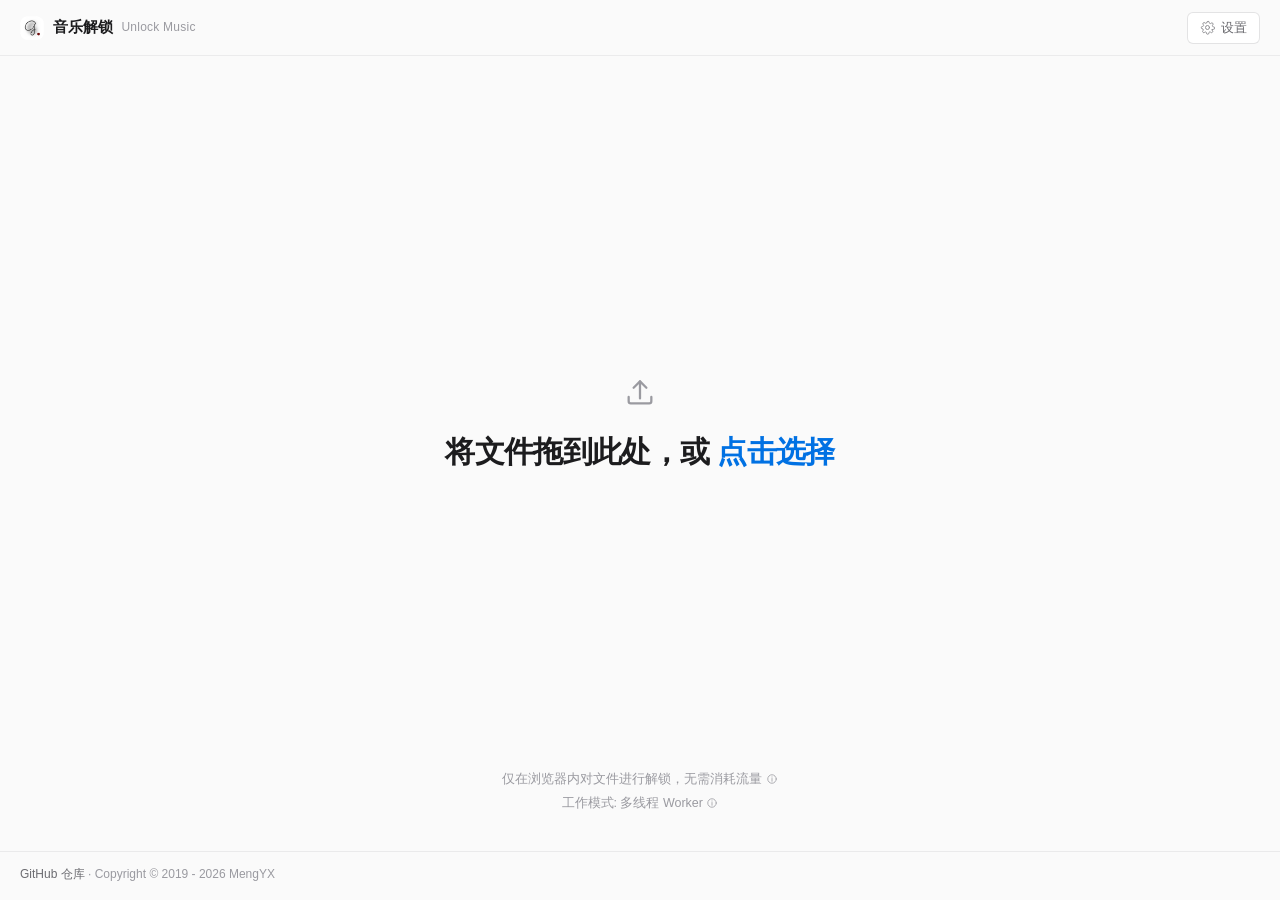
==== commit a433a49c: "refactor(ui): 启动只留上传与设置，设置抽屉折叠全部操作，出结果后才显示列表，移动端改行式列表" ====
--- a/index.html
+++ b/index.html
@@ -10,30 +10,28 @@
   <meta content="音乐,解锁,ncm,qmc,mgg,mflac,qq音乐,网易云音乐,加密" name="keywords">
   <meta content="音乐解锁 - 在任何设备上解锁已购的加密音乐！" name="description">
   <meta name="color-scheme" content="light dark">
-  <meta name="theme-color" content="#f7f7f9" media="(prefers-color-scheme: light)">
+  <meta name="theme-color" content="#fafafa" media="(prefers-color-scheme: light)">
   <meta name="theme-color" content="#000000" media="(prefers-color-scheme: dark)">
 
   <style>
-    /* 首屏：只做一件事——别白屏，别闪 */
+    /* 首屏：只负责别白屏 */
     :root {
       color-scheme: light dark;
-      --l-bg: #f7f7f9;
-      --l-surface: #fff;
+      --l-bg: #fafafa;
       --l-text: #1c1c1e;
       --l-text-2: #6b6b70;
       --l-text-3: #9a9aa0;
-      --l-line: rgba(60, 60, 67, .12);
+      --l-line: rgba(60, 60, 67, .14);
       --l-accent: #0071e3;
     }
 
     @media (prefers-color-scheme: dark) {
       :root {
         --l-bg: #000;
-        --l-surface: #1c1c1e;
         --l-text: #f2f2f7;
         --l-text-2: #a1a1a8;
         --l-text-3: #8e8e93;
-        --l-line: rgba(84, 84, 88, .6);
+        --l-line: rgba(84, 84, 88, .62);
         --l-accent: #0a84ff;
       }
     }
@@ -58,7 +56,7 @@
       flex-direction: column;
       align-items: center;
       justify-content: center;
-      gap: 18px;
+      gap: 16px;
       padding: 24px;
       box-sizing: border-box;
       background: var(--l-bg);
@@ -66,8 +64,8 @@
     }
 
     #loader {
-      width: 26px;
-      height: 26px;
+      width: 22px;
+      height: 22px;
       border-radius: 50%;
       border: 2px solid var(--l-line);
       border-top-color: var(--l-accent);
@@ -83,7 +81,6 @@
     #loader-source {
       margin: 0;
       font-size: 12.5px;
-      font-weight: 400;
       color: var(--l-text-3);
     }
 
@@ -108,7 +105,7 @@
     }
 
     #loader-tips-timeout {
-      max-width: 620px;
+      max-width: 600px;
     }
 
     #loader-tips-outdated span {
@@ -147,7 +144,7 @@
     <h3 id="loader-source">请勿直接运行源代码！</h3>
     <div id="loader-tips-outdated" hidden>
       <h2>可能正在使用不受支持的浏览器</h2>
-      <h3>请使用较新版本的 <span>Edge / Chrome / Firefox</span>，或把双核浏览器切换到「极速模式」。</h3>
+      <h3>请使用较新版本的 <span>Edge / Chrome / Firefox</span>，或把双核浏览器切到「极速模式」。</h3>
     </div>
     <h3 id="loader-tips-timeout" hidden>
       建议使用 <a href="https://www.microsoft.com/zh-cn/edge" target="_blank" rel="noopener">Edge</a>
@@ -157,13 +154,46 @@
   </div>
 
   <header class="app-header">
-    <img class="app-header__logo" src="./img/icons/logo.png" alt="音乐解锁" width="26" height="26">
+    <img class="app-header__logo" src="./img/icons/logo.png" alt="音乐解锁" width="24" height="24">
     <h1 class="app-header__title">音乐解锁</h1>
     <span class="app-header__sub">Unlock Music</span>
     <span class="app-header__spacer"></span>
+    <button class="settings-btn" type="button" aria-expanded="false" aria-controls="app-control">设置</button>
   </header>
 
   <div id="app"></div>
+
+  <script>
+    /* 设置面板开关：默认收起，点空白处 / Esc 关闭 */
+    (function () {
+      var root = document.documentElement;
+      var btn = document.querySelector('.settings-btn');
+      var panel = null;
+
+      function setOpen(open) {
+        root.classList.toggle('settings-open', open);
+        btn.setAttribute('aria-expanded', open ? 'true' : 'false');
+      }
+
+      btn.addEventListener('click', function (e) {
+        e.stopPropagation();
+        setOpen(!root.classList.contains('settings-open'));
+      });
+
+      document.addEventListener('click', function (e) {
+        if (!root.classList.contains('settings-open')) return;
+        panel = panel || document.getElementById('app-control');
+        if (panel && panel.contains(e.target)) return;
+        if (btn.contains(e.target)) return;
+        setOpen(false);
+      });
+
+      document.addEventListener('keydown', function (e) {
+        if (e.key === 'Escape') setOpen(false);
+      });
+    })();
+  </script>
+
   <script src="./loader.js"></script>
   <script src="js/chunk-vendors.0619865c.js"></script>
   <script src="js/app.bde85ddf.js"></script>
--- a/css/app.75c4a0d5.css
+++ b/css/app.75c4a0d5.css
@@ -1,65 +1,56 @@
 /* =========================================================================
-   音乐解锁 · 界面样式
-   依据（已查阅官方规格）：
-   · Apple HIG Typography —— iOS 文本样式：Large Title 31/38、Title 25/31、
-     Headline 17 semi、Body 17/22、Footnote 13/18、Caption 11/13，最小 11pt，
-     不使用 Light/Thin 细字重，字距靠字号自动收紧
-   · Material Design Color —— 中性灰阶 Gray 50 #FAFAFA / 200 #EEEEEE / 400 #BDBDBD
-     / 600 #757575 / 900 #212121；表面＝白，背景在内容之下，靠边界而非阴影分层
-   取舍：不用渐变、不用大圆角、不用彩色光晕；单一强调色，灰阶承载层级
+   音乐解锁 · 界面
+   结构：整页＝一块拖放画布。默认只有「上传」和右上角「设置」，
+        设置从右侧抽屉展开（移动端为底部面板）；解密出结果后画布收起成一条，
+        结果列表接管页面。
+   依据：Apple HIG 字号阶（Large Title 31/38、Body 15、Footnote 12、最小 11）
+        + Material 灰阶（#FAFAFA / #EEEEEE / #BDBDBD / #757575 / #212121）
+        + 单色强调、无渐变、无大圆角、无彩色阴影
    ========================================================================= */
 
 /* ---------- 1. Tokens ---------- */
 :root {
   color-scheme: light dark;
 
-  /* 表面（Material：background < surface，纯白承载内容） */
-  --bg: #f7f7f9;
+  --bg: #fafafa;
   --surface: #ffffff;
-  --surface-2: #f2f2f7;
-  --surface-3: #ebebf0;
-
-  /* 文字（Material Gray 900 / 600 / 400 对应 iOS label / secondary / tertiary） */
+  --surface-2: #f4f4f5;
+
   --text: #1c1c1e;
   --text-2: #6b6b70;
   --text-3: #9a9aa0;
 
-  /* 分隔线（iOS separator 同款透明度） */
-  --line: rgba(60, 60, 67, 0.12);
+  --line: rgba(60, 60, 67, 0.14);
   --line-2: rgba(60, 60, 67, 0.08);
 
-  /* 强调色：单一实色，无渐变 */
   --accent: #0071e3;
-  --accent-press: #0062c4;
-  --accent-weak: rgba(0, 113, 227, 0.08);
+  --accent-press: #0063c6;
+  --accent-weak: rgba(0, 113, 227, 0.07);
   --danger: #d70015;
   --danger-weak: rgba(215, 0, 21, 0.06);
 
-  /* 圆角：Material 小/中档，不用 20+ 的胶囊 */
   --r-sm: 6px;
   --r-md: 10px;
   --r-lg: 14px;
 
-  --sh-1: 0 1px 2px rgba(0, 0, 0, 0.04);
-  --sh-2: 0 8px 24px rgba(0, 0, 0, 0.08);
-
-  --ease: cubic-bezier(0.4, 0, 0.2, 1);
+  --sh-1: 0 1px 2px rgba(0, 0, 0, 0.05);
+  --sh-2: 0 16px 48px rgba(0, 0, 0, 0.14);
+
+  --ease: cubic-bezier(0.32, 0.72, 0, 1);
 }
 
 @media (prefers-color-scheme: dark) {
   :root {
-    /* iOS 深色：底色纯黑，内容层抬亮一档，靠 1px 描边分辨 */
     --bg: #000000;
     --surface: #1c1c1e;
     --surface-2: #2c2c2e;
-    --surface-3: #3a3a3c;
 
     --text: #f2f2f7;
     --text-2: #a1a1a8;
     --text-3: #8e8e93;
 
-    --line: rgba(84, 84, 88, 0.6);
-    --line-2: rgba(84, 84, 88, 0.36);
+    --line: rgba(84, 84, 88, 0.62);
+    --line-2: rgba(84, 84, 88, 0.34);
 
     --accent: #0a84ff;
     --accent-press: #409cff;
@@ -68,22 +59,27 @@
     --danger-weak: rgba(255, 69, 58, 0.12);
 
     --sh-1: none;
-    --sh-2: 0 12px 32px rgba(0, 0, 0, 0.6);
-  }
-}
-
-/* ---------- 2. 手绘图标（SVG mask，颜色继承文字色） ---------- */
+    --sh-2: 0 20px 60px rgba(0, 0, 0, 0.7);
+  }
+}
+
+/* ---------- 2. 自绘图标（SVG mask，跟随文字色） ---------- */
 :root {
-  --i-upload: url('data:image/svg+xml;utf8,<svg xmlns="http://www.w3.org/2000/svg" viewBox="0 0 24 24" fill="none" stroke="black" stroke-width="1.7" stroke-linecap="round" stroke-linejoin="round"><path d="M12 16.5V4.5"/><path d="m7.5 9 4.5-4.5L16.5 9"/><path d="M4 15.5v3A1.5 1.5 0 0 0 5.5 20h13A1.5 1.5 0 0 0 20 18.5v-3"/></svg>');
-  --i-download: url('data:image/svg+xml;utf8,<svg xmlns="http://www.w3.org/2000/svg" viewBox="0 0 24 24" fill="none" stroke="black" stroke-width="1.7" stroke-linecap="round" stroke-linejoin="round"><path d="M12 4v12"/><path d="m7 11.2 5 4.8 5-4.8"/><path d="M4 19h16"/></svg>');
-  --i-delete: url('data:image/svg+xml;utf8,<svg xmlns="http://www.w3.org/2000/svg" viewBox="0 0 24 24" fill="none" stroke="black" stroke-width="1.7" stroke-linecap="round" stroke-linejoin="round"><path d="M4 6.5h16"/><path d="M9.5 6.5V4.8A.8.8 0 0 1 10.3 4h3.4a.8.8 0 0 1 .8.8v1.7"/><path d="m6.5 6.5 1 12.2a1.5 1.5 0 0 0 1.5 1.3h6a1.5 1.5 0 0 0 1.5-1.3l1-12.2"/><path d="M10.5 10.5v5.5M13.5 10.5v5.5"/></svg>');
-  --i-tools: url('data:image/svg+xml;utf8,<svg xmlns="http://www.w3.org/2000/svg" viewBox="0 0 24 24" fill="none" stroke="black" stroke-width="1.7" stroke-linecap="round" stroke-linejoin="round"><path d="M4 7.5h9M17.5 7.5H20"/><path d="M4 16.5h3M11.5 16.5H20"/><circle cx="15.2" cy="7.5" r="2.3"/><circle cx="9.2" cy="16.5" r="2.3"/></svg>');
-  --i-info: url('data:image/svg+xml;utf8,<svg xmlns="http://www.w3.org/2000/svg" viewBox="0 0 24 24" fill="none" stroke="black" stroke-width="1.7" stroke-linecap="round" stroke-linejoin="round"><circle cx="12" cy="12" r="8.5"/><path d="M12 11v5.5"/><path d="M12 7.8v.4"/></svg>');
+  --i-upload: url('data:image/svg+xml;utf8,<svg xmlns="http://www.w3.org/2000/svg" viewBox="0 0 24 24" fill="none" stroke="black" stroke-width="1.6" stroke-linecap="round" stroke-linejoin="round"><path d="M12 16.5V4.5"/><path d="m7.5 9 4.5-4.5L16.5 9"/><path d="M4 15.5v3A1.5 1.5 0 0 0 5.5 20h13A1.5 1.5 0 0 0 20 18.5v-3"/></svg>');
+  --i-download: url('data:image/svg+xml;utf8,<svg xmlns="http://www.w3.org/2000/svg" viewBox="0 0 24 24" fill="none" stroke="black" stroke-width="1.6" stroke-linecap="round" stroke-linejoin="round"><path d="M12 4v12"/><path d="m7 11.2 5 4.8 5-4.8"/><path d="M4 19h16"/></svg>');
+  --i-delete: url('data:image/svg+xml;utf8,<svg xmlns="http://www.w3.org/2000/svg" viewBox="0 0 24 24" fill="none" stroke="black" stroke-width="1.6" stroke-linecap="round" stroke-linejoin="round"><path d="M4 6.5h16"/><path d="M9.5 6.5V4.8A.8.8 0 0 1 10.3 4h3.4a.8.8 0 0 1 .8.8v1.7"/><path d="m6.5 6.5 1 12.2a1.5 1.5 0 0 0 1.5 1.3h6a1.5 1.5 0 0 0 1.5-1.3l1-12.2"/><path d="M10.5 10.5v5.5M13.5 10.5v5.5"/></svg>');
+  --i-tools: url('data:image/svg+xml;utf8,<svg xmlns="http://www.w3.org/2000/svg" viewBox="0 0 24 24" fill="none" stroke="black" stroke-width="1.6" stroke-linecap="round" stroke-linejoin="round"><path d="M4 7.5h9M17.5 7.5H20"/><path d="M4 16.5h3M11.5 16.5H20"/><circle cx="15.2" cy="7.5" r="2.3"/><circle cx="9.2" cy="16.5" r="2.3"/></svg>');
+  --i-gear: url('data:image/svg+xml;utf8,<svg xmlns="http://www.w3.org/2000/svg" viewBox="0 0 24 24" fill="none" stroke="black" stroke-width="1.6" stroke-linecap="round" stroke-linejoin="round"><circle cx="12" cy="12" r="3.2"/><path d="M19.4 15a1.6 1.6 0 0 0 .3 1.8l.1.1a1.9 1.9 0 1 1-2.7 2.7l-.1-.1a1.6 1.6 0 0 0-1.8-.3 1.6 1.6 0 0 0-1 1.5v.2a1.9 1.9 0 1 1-3.8 0v-.1a1.6 1.6 0 0 0-1-1.5 1.6 1.6 0 0 0-1.8.3l-.1.1a1.9 1.9 0 1 1-2.7-2.7l.1-.1a1.6 1.6 0 0 0 .3-1.8 1.6 1.6 0 0 0-1.5-1H4a1.9 1.9 0 1 1 0-3.8h.1a1.6 1.6 0 0 0 1.5-1 1.6 1.6 0 0 0-.3-1.8l-.1-.1a1.9 1.9 0 1 1 2.7-2.7l.1.1a1.6 1.6 0 0 0 1.8.3H10a1.6 1.6 0 0 0 1-1.5V4a1.9 1.9 0 1 1 3.8 0v.1a1.6 1.6 0 0 0 1 1.5 1.6 1.6 0 0 0 1.8-.3l.1-.1a1.9 1.9 0 1 1 2.7 2.7l-.1.1a1.6 1.6 0 0 0-.3 1.8V10a1.6 1.6 0 0 0 1.5 1h.2a1.9 1.9 0 1 1 0 3.8h-.1a1.6 1.6 0 0 0-1.5 1z"/></svg>');
+  --i-info: url('data:image/svg+xml;utf8,<svg xmlns="http://www.w3.org/2000/svg" viewBox="0 0 24 24" fill="none" stroke="black" stroke-width="1.6" stroke-linecap="round" stroke-linejoin="round"><circle cx="12" cy="12" r="8.5"/><path d="M12 11v5.5"/><path d="M12 7.8v.4"/></svg>');
   --i-close: url('data:image/svg+xml;utf8,<svg xmlns="http://www.w3.org/2000/svg" viewBox="0 0 24 24" fill="none" stroke="black" stroke-width="1.8" stroke-linecap="round"><path d="M6.5 6.5l11 11M17.5 6.5l-11 11"/></svg>');
-  --i-edit: url('data:image/svg+xml;utf8,<svg xmlns="http://www.w3.org/2000/svg" viewBox="0 0 24 24" fill="none" stroke="black" stroke-width="1.7" stroke-linecap="round" stroke-linejoin="round"><path d="M4.5 19.5h4L19 9a2.1 2.1 0 0 0-3-3L5.5 16.5v3z"/><path d="m14.8 6.8 2.4 2.4"/></svg>');
+  --i-edit: url('data:image/svg+xml;utf8,<svg xmlns="http://www.w3.org/2000/svg" viewBox="0 0 24 24" fill="none" stroke="black" stroke-width="1.6" stroke-linecap="round" stroke-linejoin="round"><path d="M4.5 19.5h4L19 9a2.1 2.1 0 0 0-3-3L5.5 16.5v3z"/><path d="m14.8 6.8 2.4 2.4"/></svg>');
   --i-check: url('data:image/svg+xml;utf8,<svg xmlns="http://www.w3.org/2000/svg" viewBox="0 0 24 24" fill="none" stroke="black" stroke-width="1.9" stroke-linecap="round" stroke-linejoin="round"><path d="m5 12.5 4.4 4.4L19 6.5"/></svg>');
-  --i-play: url('data:image/svg+xml;utf8,<svg xmlns="http://www.w3.org/2000/svg" viewBox="0 0 24 24" fill="none" stroke="black" stroke-width="1.7" stroke-linejoin="round"><circle cx="12" cy="12" r="8.5"/><path d="m10 8.6 6 3.4-6 3.4z"/></svg>');
-  --i-chevron: url('data:image/svg+xml;utf8,<svg xmlns="http://www.w3.org/2000/svg" viewBox="0 0 24 24" fill="none" stroke="black" stroke-width="1.8" stroke-linecap="round" stroke-linejoin="round"><path d="m9 6 6 6-6 6"/></svg>');
+  --i-play: url('data:image/svg+xml;utf8,<svg xmlns="http://www.w3.org/2000/svg" viewBox="0 0 24 24" fill="none" stroke="black" stroke-width="1.6" stroke-linejoin="round"><circle cx="12" cy="12" r="8.5"/><path d="m10 8.6 6 3.4-6 3.4z"/></svg>');
+}
+
+[class^="el-icon-"],
+[class*=" el-icon-"] {
+  font-family: inherit;
 }
 
 .el-icon-upload,
@@ -96,11 +92,10 @@
 .el-icon-check,
 .el-icon-video-play {
   display: inline-block;
-  width: 1.15em;
-  height: 1.15em;
+  width: 1em;
+  height: 1em;
   font-size: inherit;
-  font-family: inherit;
-  vertical-align: -0.18em;
+  vertical-align: -0.16em;
   background-color: currentColor;
   -webkit-mask-repeat: no-repeat;
   mask-repeat: no-repeat;
@@ -175,6 +170,7 @@
 html,
 body {
   height: 100%;
+  overflow-x: hidden;
 }
 
 body {
@@ -205,23 +201,23 @@
 .app-header {
   position: sticky;
   top: 0;
-  z-index: 20;
+  z-index: 30;
   display: flex;
   align-items: center;
-  gap: 10px;
-  height: 52px;
-  padding: 0 24px;
+  gap: 9px;
+  height: 56px;
+  padding: 0 20px;
   box-sizing: border-box;
-  background: color-mix(in srgb, var(--bg) 82%, transparent);
+  background: color-mix(in srgb, var(--bg) 78%, transparent);
   border-bottom: 1px solid var(--line-2);
-  backdrop-filter: saturate(180%) blur(16px);
-  -webkit-backdrop-filter: saturate(180%) blur(16px);
+  backdrop-filter: saturate(180%) blur(18px);
+  -webkit-backdrop-filter: saturate(180%) blur(18px);
 }
 
 .app-header__logo {
-  width: 26px;
-  height: 26px;
-  border-radius: var(--r-sm);
+  width: 24px;
+  height: 24px;
+  border-radius: 6px;
   display: block;
 }
 
@@ -230,25 +226,62 @@
   font-size: 15px;
   font-weight: 600;
   letter-spacing: -0.01em;
-  color: var(--text);
 }
 
 .app-header__sub {
-  margin-left: 2px;
   font-size: 12px;
   color: var(--text-3);
+  letter-spacing: 0.02em;
 }
 
 .app-header__spacer {
   flex: 1 1 auto;
 }
 
-/* ---------- 5. 骨架 ---------- */
+/* 设置按钮：唯一的常驻操作 */
+.settings-btn {
+  display: inline-flex;
+  align-items: center;
+  gap: 6px;
+  height: 32px;
+  padding: 0 12px;
+  border: 1px solid var(--line);
+  border-radius: var(--r-sm);
+  background: var(--surface);
+  color: var(--text-2);
+  font: inherit;
+  font-size: 13px;
+  font-weight: 500;
+  cursor: pointer;
+  transition: background 0.16s var(--ease), color 0.16s var(--ease);
+}
+
+.settings-btn::before {
+  content: "";
+  width: 15px;
+  height: 15px;
+  background-color: currentColor;
+  -webkit-mask: var(--i-gear) no-repeat center/contain;
+  mask: var(--i-gear) no-repeat center/contain;
+  opacity: 0.75;
+}
+
+.settings-btn:hover {
+  background: var(--surface-2);
+  color: var(--text);
+}
+
+html.settings-open .settings-btn {
+  background: var(--text);
+  border-color: var(--text);
+  color: var(--bg);
+}
+
+/* ---------- 5. 骨架：整页即画布 ---------- */
 #app {
   display: flex;
   flex-direction: column;
-  min-height: calc(100vh - 52px);
-  background: transparent;
+  min-height: calc(100vh - 56px);
 }
 
 .el-main {
@@ -256,26 +289,28 @@
   display: flex;
   flex-direction: column;
   overflow: visible;
-  padding: 20px 24px 0;
+  padding: 0;
   box-sizing: border-box;
   width: 100%;
-  max-width: 1480px;
-  margin: 0 auto;
+}
+
+.el-main > div {
+  flex: 1 1 auto;
+  display: flex;
+  flex-direction: column;
+  padding: 0 20px 0;
+  box-sizing: border-box;
 }
 
 #app-footer.el-footer {
   height: auto !important;
   flex: 0 0 auto;
-  max-width: 1480px;
-  width: 100%;
-  margin: 0 auto;
-  padding: 16px 24px 20px;
+  padding: 14px 20px 16px;
   box-sizing: border-box;
   background: transparent;
   border-top: 1px solid var(--line-2);
   color: var(--text-3);
   font-size: 12px;
-  line-height: 1.6;
   text-align: left;
 }
 
@@ -283,47 +318,7 @@
   color: var(--text-2);
 }
 
-#app-footer a:hover {
-  color: var(--accent);
-}
-
-/* PC：上排「上传 | 控制」，下方列表满宽，页面纵向填满 */
-@media (min-width: 960px) {
-  .el-main > div {
-    flex: 1 1 auto;
-    min-height: 0;
-    display: grid;
-    grid-template-columns: minmax(300px, 380px) minmax(0, 1fr);
-    grid-template-areas:
-      "upload control"
-      "table table"
-      "audio audio";
-    grid-template-rows: auto minmax(320px, 1fr) auto;
-    gap: 14px;
-    align-items: start;
-  }
-
-  .el-main > div > div:first-child {
-    grid-area: upload;
-    width: 100%;
-    min-width: 0;
-  }
-
-  #app-control {
-    grid-area: control;
-  }
-
-  .el-main > div > audio {
-    grid-area: audio;
-  }
-
-  .el-table {
-    grid-area: table;
-    align-self: stretch;
-  }
-}
-
-/* ---------- 6. 上传区 ---------- */
+/* ---------- 6. 拖放画布（默认态：占满一屏） ---------- */
 .el-upload,
 .el-upload-dragger {
   display: block;
@@ -333,75 +328,82 @@
 
 .el-upload-dragger {
   height: auto;
-  min-height: 196px;
+  min-height: calc(100vh - 56px - 150px);
   display: flex;
   flex-direction: column;
   align-items: center;
   justify-content: center;
-  gap: 4px;
+  gap: 2px;
+  padding: 40px 24px;
+  background: transparent;
+  border: 1px solid transparent;
+  border-radius: var(--r-lg);
+  text-align: center;
+  transition: background 0.2s var(--ease), border-color 0.2s var(--ease);
+}
+
+.el-upload-dragger:hover {
   background: var(--surface);
-  border: 1px dashed var(--line);
-  border-radius: var(--r-lg);
-  padding: 32px 20px;
+  border-color: var(--line-2);
+}
+
+.el-upload-dragger.is-dragover {
+  background: var(--accent-weak);
+  border-color: var(--accent);
+}
+
+.el-upload-dragger .el-icon-upload {
+  width: 34px;
+  height: 34px;
+  margin-bottom: 22px;
+  color: var(--text-3);
+}
+
+/* 主标题：大字号打底，不靠装饰 */
+.el-upload-dragger .el-upload__text {
+  color: var(--text);
+  font-size: 30px;
+  font-weight: 600;
+  line-height: 1.28;
+  letter-spacing: -0.022em;
   text-align: center;
-  transition: border-color 0.18s var(--ease), background 0.18s var(--ease);
-}
-
-.el-upload-dragger:hover {
-  border-color: var(--accent);
-  background: var(--surface);
-}
-
-.el-upload-dragger.is-dragover {
-  border-color: var(--accent);
-  background: var(--accent-weak);
-}
-
-.el-upload-dragger .el-icon-upload {
-  width: 30px;
-  height: 30px;
-  margin-bottom: 12px;
-  color: var(--text-2);
-}
-
-.el-upload__text {
-  color: var(--text-2);
-  font-size: 14px;
-  line-height: 1.5;
-}
-
-.el-upload__text em {
+}
+
+.el-upload-dragger .el-upload__text em {
   color: var(--accent);
   font-style: normal;
-  font-weight: 500;
+  font-weight: 600;
 }
 
 .el-upload__tip {
-  margin-top: 10px;
+  margin: 18px auto 0;
+  max-width: 520px;
+  text-align: center;
   color: var(--text-3);
-  font-size: 12px;
-  line-height: 1.8;
+  font-size: 12.5px;
+  line-height: 1.9;
 }
 
 .el-upload__tip i {
+  width: 12px;
+  height: 12px;
   color: var(--text-3);
   cursor: help;
-  width: 1em;
-  height: 1em;
 }
 
 .el-progress {
-  margin-top: 14px !important;
+  width: min(360px, 100%);
+  margin-top: 26px !important;
 }
 
 .el-progress-bar__outer {
-  background: var(--surface-3) !important;
-  border-radius: 3px !important;
+  background: var(--surface-2) !important;
+  border-radius: 2px !important;
 }
 
 .el-progress-bar__inner {
   background: var(--accent) !important;
-  border-radius: 3px !important;
+  border-radius: 2px !important;
 }
 
 .el-progress-bar__innerText {
@@ -410,30 +412,96 @@
   line-height: 14px;
 }
 
-/* ---------- 7. 控制条 ---------- */
+/* ---------- 7. 有结果后：画布收成一条，列表接管 ---------- */
+.el-table {
+  display: none;
+}
+
+.el-main > div:has(.el-table__body tr) .el-table {
+  display: block;
+}
+
+.el-main > div:has(.el-table__body tr) {
+  padding-bottom: 16px;
+}
+
+.el-main > div:has(.el-table__body tr) .el-upload-dragger {
+  min-height: 0;
+  flex-direction: row;
+  justify-content: flex-start;
+  gap: 10px;
+  padding: 10px 4px;
+  border-color: transparent;
+  background: transparent;
+}
+
+.el-main > div:has(.el-table__body tr) .el-upload-dragger .el-icon-upload {
+  width: 18px;
+  height: 18px;
+  margin: 0;
+  color: var(--text-2);
+}
+
+.el-main > div:has(.el-table__body tr) .el-upload__text {
+  font-size: 14px;
+  font-weight: 500;
+  letter-spacing: 0;
+  color: var(--text-2);
+}
+
+.el-main > div:has(.el-table__body tr) .el-upload__tip,
+.el-main > div:has(.el-table__body tr) .el-progress {
+  display: none;
+}
+
+.el-main > div:has(.el-table__body tr) > div:first-child {
+  border-bottom: 1px solid var(--line-2);
+}
+
+/* ---------- 8. 设置抽屉 ---------- */
+html:not(.settings-open) #app-control {
+  display: none;
+}
+
 #app-control {
+  position: fixed;
+  top: 64px;
+  right: 16px;
+  z-index: 40;
+  width: 340px;
+  max-height: calc(100vh - 88px);
+  overflow: auto;
   display: flex;
   flex-direction: column;
-  gap: 10px;
-  padding: 12px 14px;
+  gap: 14px;
+  padding: 16px;
+  box-sizing: border-box;
   background: var(--surface);
   border: 1px solid var(--line);
   border-radius: var(--r-lg);
+  box-shadow: var(--sh-2);
+  animation: sheet-in 0.22s var(--ease);
+}
+
+@keyframes sheet-in {
+  from {
+    opacity: 0;
+    transform: translateY(-6px);
+  }
 }
 
 #app-control > .el-row {
   display: flex;
+  flex-wrap: wrap;
   align-items: center;
-  flex-wrap: wrap;
   gap: 8px;
 }
 
 #app-control > .el-row.mb-3 {
   margin: 0 !important;
-  display: inline-flex;
-  align-self: flex-start;
+  display: flex;
+  gap: 2px;
   padding: 2px;
-  gap: 2px;
   background: var(--surface-2);
   border-radius: var(--r-sm);
 }
@@ -449,8 +517,8 @@
 /* 命名格式：分段控件 */
 .el-radio {
   margin: 0 !important;
-  padding: 5px 11px;
-  border-radius: var(--r-sm);
+  padding: 5px 10px;
+  border-radius: 5px;
   transition: background 0.16s var(--ease), box-shadow 0.16s var(--ease);
 }
 
@@ -479,10 +547,10 @@
   font-weight: 550;
 }
 
-/* 按钮：Material 小圆角，实色，无发光 */
+/* 按钮 */
 .el-button {
   height: 32px;
-  padding: 0 14px;
+  padding: 0 12px;
   border-radius: var(--r-sm);
   border: 1px solid var(--line);
   background: var(--surface);
@@ -490,7 +558,6 @@
   font-size: 13px;
   font-weight: 500;
   box-shadow: none;
-  transition: background 0.16s var(--ease), border-color 0.16s var(--ease);
 }
 
 .el-button i {
@@ -506,7 +573,11 @@
   color: var(--text);
 }
 
-/* 第 2 个按钮「下载全部」= 主操作 */
+#app-control > .el-row > .el-button:nth-of-type(1),
+#app-control > .el-row > .el-button:nth-of-type(2) {
+  flex: 1 1 0;
+}
+
 #app-control > .el-row > .el-button:nth-of-type(2) {
   background: var(--accent);
   border-color: var(--accent);
@@ -524,7 +595,6 @@
   color: #fff;
 }
 
-/* 第 3 个按钮「清除全部」 */
 #app-control > .el-row > .el-button:nth-of-type(3) {
   color: var(--danger);
 }
@@ -535,11 +605,10 @@
 
 #app-control > .el-row > .el-button:nth-of-type(3):hover {
   background: var(--danger-weak);
-  border-color: var(--line);
   color: var(--danger);
 }
 
-/* 复选框「立即保存」 */
+/* 立即保存 */
 .el-checkbox.is-bordered {
   display: inline-flex;
   align-items: center;
@@ -550,10 +619,6 @@
   background: var(--surface);
 }
 
-.el-checkbox.is-bordered:hover {
-  background: var(--surface-2);
-}
-
 .el-checkbox__inner {
   width: 15px;
   height: 15px;
@@ -577,11 +642,11 @@
   color: var(--text);
 }
 
-/* ---------- 8. 播放器 ---------- */
+/* ---------- 9. 播放器 ---------- */
 .el-main audio {
   width: 100%;
-  height: 40px;
-  margin: 0;
+  height: 38px;
+  margin: 0 0 12px;
   border-radius: var(--r-sm);
   background: var(--surface);
 }
@@ -590,15 +655,15 @@
   display: none;
 }
 
-/* ---------- 9. 列表 ---------- */
+/* ---------- 10. 结果列表：无边框、靠分隔线，铺满宽度 ---------- */
 .el-table {
   width: 100%;
-  background: var(--surface);
-  border: 1px solid var(--line);
-  border-radius: var(--r-lg);
-  overflow: hidden;
-  color: var(--text);
-  box-shadow: var(--sh-1);
+  background: transparent;
+  border: none;
+  border-radius: 0;
+  box-shadow: none;
+  color: var(--text);
+  table-layout: fixed;
 }
 
 .el-table::before,
@@ -606,24 +671,31 @@
   display: none;
 }
 
+.el-table__header-wrapper table,
+.el-table__body-wrapper table {
+  width: 100% !important;
+  table-layout: fixed;
+}
+
 .el-table th.el-table__cell {
-  background: var(--surface-2);
+  background: transparent;
   border-bottom: 1px solid var(--line);
-  padding: 9px 0;
+  padding: 8px 0;
 }
 
 .el-table th.el-table__cell > .cell {
   color: var(--text-3);
   font-size: 11px;
   font-weight: 600;
-  letter-spacing: 0.04em;
+  letter-spacing: 0.06em;
   text-transform: uppercase;
 }
 
 .el-table td.el-table__cell {
   border-bottom: 1px solid var(--line-2);
-  padding: 10px 0;
+  padding: 9px 0;
   font-size: 13.5px;
+  vertical-align: middle;
 }
 
 .el-table--enable-row-hover .el-table__body tr:hover > td.el-table__cell {
@@ -635,14 +707,15 @@
 }
 
 .el-table .cell {
-  color: inherit;
-  padding: 0 14px;
+  padding: 0 10px;
   line-height: 1.45;
+  overflow: hidden;
+  text-overflow: ellipsis;
+  white-space: nowrap;
 }
 
 .el-table__empty-block {
-  min-height: 200px;
-  background: transparent;
+  min-height: 160px;
 }
 
 .el-table__empty-text {
@@ -653,9 +726,67 @@
 .el-table__body-wrapper,
 .el-table__header-wrapper {
   background: transparent;
-}
-
-/* ---------- 10. 弹窗 / 提示 ---------- */
+  overflow: visible !important;
+}
+
+.el-table col:first-child {
+  width: 64px !important;
+}
+
+.el-table col:last-child {
+  width: 120px !important;
+}
+
+/* 行内操作：图标按钮，右对齐不换行 */
+.el-table td.el-table__cell:last-child .cell {
+  display: flex;
+  align-items: center;
+  justify-content: flex-end;
+  gap: 4px;
+  flex-wrap: nowrap;
+}
+
+.el-table td.el-table__cell:last-child .el-button {
+  width: 28px;
+  height: 28px;
+  min-width: 28px;
+  padding: 0;
+  margin: 0;
+  border-color: transparent;
+  background: transparent;
+  color: var(--text-2);
+  flex: 0 0 auto;
+}
+
+.el-table td.el-table__cell:last-child .el-button i {
+  margin: 0;
+  font-size: 15px;
+  color: inherit;
+}
+
+.el-table td.el-table__cell:last-child .el-button:hover {
+  background: var(--surface-2);
+  color: var(--text);
+}
+
+.el-table .el-icon-download,
+.el-table .el-icon-delete,
+.el-table .el-icon-edit,
+.el-table .el-icon-video-play {
+  width: 15px;
+  height: 15px;
+}
+
+/* 封面列 */
+.el-table td.el-table__cell:first-child img {
+  width: 40px;
+  height: 40px;
+  border-radius: var(--r-sm);
+  object-fit: cover;
+  display: block;
+}
+
+/* ---------- 11. 弹窗 / 提示 ---------- */
 .el-dialog {
   border-radius: var(--r-lg);
   background: var(--surface);
@@ -672,7 +803,6 @@
   color: var(--text);
   font-size: 16px;
   font-weight: 600;
-  letter-spacing: -0.01em;
 }
 
 .el-dialog__headerbtn {
@@ -700,7 +830,6 @@
   background: var(--accent) !important;
   border-color: var(--accent) !important;
   color: #fff !important;
-  font-weight: 550;
 }
 
 .v-modal {
@@ -712,14 +841,13 @@
   border-radius: var(--r-sm) !important;
   font-size: 12px;
   line-height: 1.6;
-  padding: 8px 10px !important;
-  max-width: 300px;
+  padding: 7px 10px !important;
+  max-width: 280px;
 }
 
 .el-tooltip__popper.is-dark {
   background: #2c2c2e !important;
   border: 1px solid rgba(255, 255, 255, 0.1);
-  box-shadow: 0 8px 24px rgba(0, 0, 0, 0.24);
 }
 
 .el-notification {
@@ -748,12 +876,6 @@
   box-shadow: var(--sh-2);
 }
 
-.el-message-box__title {
-  color: var(--text);
-  font-size: 15px;
-  font-weight: 600;
-}
-
 .el-input__inner,
 .el-textarea__inner {
   border-radius: var(--r-sm);
@@ -778,79 +900,199 @@
   border-radius: var(--r-md);
 }
 
-.el-table .el-icon-download,
-.el-table .el-icon-delete,
-.el-table .el-icon-edit,
-.el-table .el-icon-video-play {
-  width: 15px;
-  height: 15px;
-}
-
-/* ---------- 11. 响应式 ---------- */
-@media (max-width: 959px) {
+/* ---------- 12. 移动端：不出现任何横向滚动 ---------- */
+@media (max-width: 720px) {
   .app-header {
-    padding: 0 16px;
     height: 50px;
+    padding: 0 14px;
   }
 
   .app-header__sub {
     display: none;
   }
 
-  .el-main {
-    padding: 14px 14px 0;
+  #app {
+    min-height: calc(100vh - 50px);
   }
 
   .el-main > div {
+    padding: 0 12px;
+  }
+
+  .el-upload-dragger {
+    min-height: calc(100vh - 50px - 130px);
+    padding: 28px 16px;
+  }
+
+  .el-upload-dragger .el-icon-upload {
+    width: 30px;
+    height: 30px;
+    margin-bottom: 16px;
+  }
+
+  .el-upload-dragger .el-upload__text {
+    font-size: 21px;
+    line-height: 1.35;
+    letter-spacing: -0.015em;
+  }
+
+  .el-upload__tip {
+    margin-top: 14px;
+    font-size: 12px;
+  }
+
+  /* 设置：底部面板，按钮整行堆叠，永远对齐 */
+  #app-control {
+    top: auto;
+    left: 8px;
+    right: 8px;
+    bottom: 8px;
+    width: auto;
+    max-height: 78vh;
+    padding: 14px;
+    border-radius: var(--r-lg);
+    animation: sheet-up 0.24s var(--ease);
+  }
+
+  @keyframes sheet-up {
+    from {
+      opacity: 0;
+      transform: translateY(14px);
+    }
+  }
+
+  #app-control > .el-row {
     display: flex;
     flex-direction: column;
-    gap: 12px;
-  }
-
-  #app-control {
-    padding: 10px;
+    gap: 8px;
+    width: 100%;
   }
 
   #app-control > .el-row.mb-3 {
+    display: grid;
+    grid-template-columns: 1fr 1fr;
+    gap: 6px;
+    padding: 0;
+    background: transparent;
+    border-radius: 0;
+  }
+
+  #app-control > .el-row.mb-3 > span {
+    grid-column: 1 / -1;
+    padding: 0 2px 2px;
+  }
+
+  .el-radio {
     display: flex;
-    flex-wrap: wrap;
+    align-items: center;
+    justify-content: center;
+    height: 38px;
+    padding: 0 6px;
+    border: 1px solid var(--line);
+    border-radius: var(--r-sm);
+    background: var(--surface-2);
+  }
+
+  .el-radio.is-checked {
+    background: var(--surface);
+    border-color: var(--text);
+    box-shadow: none;
+  }
+
+  .el-radio__label {
+    font-size: 13px;
+  }
+
+  #app-control > .el-row > .el-button:nth-of-type(n) {
+    flex: 0 0 auto;
     width: 100%;
-  }
-
-  .el-button {
+    height: 40px;
+    padding: 0 10px;
+    justify-content: center;
+  }
+
+  .el-checkbox.is-bordered {
+    display: flex;
+    flex: 0 0 auto;
+    width: 100%;
+    height: 38px;
+    justify-content: center;
+    box-sizing: border-box;
+  }
+
+  /* 结果列表：小屏直接改成行式列表，彻底不横向滚动 */
+  .el-table__header-wrapper {
+    display: none !important;
+  }
+
+  .el-table__body,
+  .el-table__body tbody,
+  .el-table__body colgroup {
+    display: block !important;
+    width: 100% !important;
+  }
+
+  .el-table__body colgroup {
+    display: none !important;
+  }
+
+  .el-table__body tr {
+    display: flex;
+    align-items: center;
+    width: 100%;
+    padding: 6px 0;
+    border-bottom: 1px solid var(--line-2);
+  }
+
+  .el-table__body tr:hover {
+    background: var(--surface-2);
+  }
+
+  .el-table__body td.el-table__cell {
+    display: block;
     flex: 1 1 auto;
-    height: 34px;
-    padding: 0 10px;
-  }
-
-  .el-upload-dragger {
-    min-height: 150px;
-    padding: 24px 14px;
-  }
-
-  .el-table .cell {
-    padding: 0 10px;
+    min-width: 0;
+    padding: 0 !important;
+    border: none !important;
+  }
+
+  .el-table__body td.el-table__cell:nth-child(1),
+  .el-table__body td.el-table__cell:nth-child(3),
+  .el-table__body td.el-table__cell:nth-child(4) {
+    display: none;
+  }
+
+  .el-table__body td.el-table__cell:last-child {
+    flex: 0 0 96px;
+  }
+
+  .el-table__body .cell {
+    padding: 0 6px;
+    font-size: 14px;
+  }
+
+  .el-table__empty-block {
+    width: 100% !important;
+  }
+
+  .el-table td.el-table__cell:last-child .cell {
+    gap: 2px;
+    padding-right: 0;
+  }
+
+  .el-table td.el-table__cell:last-child .el-button {
+    width: 30px;
+    height: 30px;
+    min-width: 30px;
+  }
+
+  .el-table th.el-table__cell > .cell {
+    letter-spacing: 0.02em;
   }
 
   #app-footer.el-footer {
-    padding: 14px 14px 18px;
-  }
-}
-
-@media (max-width: 560px) {
-  #app-control > .el-row > .el-button {
-    flex: 1 1 46%;
-  }
-
-  .el-checkbox.is-bordered {
-    flex: 1 1 100%;
-    justify-content: center;
-  }
-
-  .el-table {
-    overflow-x: auto;
-  }
-
+    padding: 12px 14px 16px;
+  }
 }
 
 @media (prefers-reduced-motion: reduce) {
--- a/css/app.75c4a0d5.css
+++ b/css/app.75c4a0d5.css
@@ -1,65 +1,56 @@
 /* =========================================================================
-   音乐解锁 · 界面样式
-   依据（已查阅官方规格）：
-   · Apple HIG Typography —— iOS 文本样式：Large Title 31/38、Title 25/31、
-     Headline 17 semi、Body 17/22、Footnote 13/18、Caption 11/13，最小 11pt，
-     不使用 Light/Thin 细字重，字距靠字号自动收紧
-   · Material Design Color —— 中性灰阶 Gray 50 #FAFAFA / 200 #EEEEEE / 400 #BDBDBD
-     / 600 #757575 / 900 #212121；表面＝白，背景在内容之下，靠边界而非阴影分层
-   取舍：不用渐变、不用大圆角、不用彩色光晕；单一强调色，灰阶承载层级
+   音乐解锁 · 界面
+   结构：整页＝一块拖放画布。默认只有「上传」和右上角「设置」，
+        设置从右侧抽屉展开（移动端为底部面板）；解密出结果后画布收起成一条，
+        结果列表接管页面。
+   依据：Apple HIG 字号阶（Large Title 31/38、Body 15、Footnote 12、最小 11）
+        + Material 灰阶（#FAFAFA / #EEEEEE / #BDBDBD / #757575 / #212121）
+        + 单色强调、无渐变、无大圆角、无彩色阴影
    ========================================================================= */
 
 /* ---------- 1. Tokens ---------- */
 :root {
   color-scheme: light dark;
 
-  /* 表面（Material：background < surface，纯白承载内容） */
-  --bg: #f7f7f9;
+  --bg: #fafafa;
   --surface: #ffffff;
-  --surface-2: #f2f2f7;
-  --surface-3: #ebebf0;
-
-  /* 文字（Material Gray 900 / 600 / 400 对应 iOS label / secondary / tertiary） */
+  --surface-2: #f4f4f5;
+
   --text: #1c1c1e;
   --text-2: #6b6b70;
   --text-3: #9a9aa0;
 
-  /* 分隔线（iOS separator 同款透明度） */
-  --line: rgba(60, 60, 67, 0.12);
+  --line: rgba(60, 60, 67, 0.14);
   --line-2: rgba(60, 60, 67, 0.08);
 
-  /* 强调色：单一实色，无渐变 */
   --accent: #0071e3;
-  --accent-press: #0062c4;
-  --accent-weak: rgba(0, 113, 227, 0.08);
+  --accent-press: #0063c6;
+  --accent-weak: rgba(0, 113, 227, 0.07);
   --danger: #d70015;
   --danger-weak: rgba(215, 0, 21, 0.06);
 
-  /* 圆角：Material 小/中档，不用 20+ 的胶囊 */
   --r-sm: 6px;
   --r-md: 10px;
   --r-lg: 14px;
 
-  --sh-1: 0 1px 2px rgba(0, 0, 0, 0.04);
-  --sh-2: 0 8px 24px rgba(0, 0, 0, 0.08);
-
-  --ease: cubic-bezier(0.4, 0, 0.2, 1);
+  --sh-1: 0 1px 2px rgba(0, 0, 0, 0.05);
+  --sh-2: 0 16px 48px rgba(0, 0, 0, 0.14);
+
+  --ease: cubic-bezier(0.32, 0.72, 0, 1);
 }
 
 @media (prefers-color-scheme: dark) {
   :root {
-    /* iOS 深色：底色纯黑，内容层抬亮一档，靠 1px 描边分辨 */
     --bg: #000000;
     --surface: #1c1c1e;
     --surface-2: #2c2c2e;
-    --surface-3: #3a3a3c;
 
     --text: #f2f2f7;
     --text-2: #a1a1a8;
     --text-3: #8e8e93;
 
-    --line: rgba(84, 84, 88, 0.6);
-    --line-2: rgba(84, 84, 88, 0.36);
+    --line: rgba(84, 84, 88, 0.62);
+    --line-2: rgba(84, 84, 88, 0.34);
 
     --accent: #0a84ff;
     --accent-press: #409cff;
@@ -68,22 +59,27 @@
     --danger-weak: rgba(255, 69, 58, 0.12);
 
     --sh-1: none;
-    --sh-2: 0 12px 32px rgba(0, 0, 0, 0.6);
-  }
-}
-
-/* ---------- 2. 手绘图标（SVG mask，颜色继承文字色） ---------- */
+    --sh-2: 0 20px 60px rgba(0, 0, 0, 0.7);
+  }
+}
+
+/* ---------- 2. 自绘图标（SVG mask，跟随文字色） ---------- */
 :root {
-  --i-upload: url('data:image/svg+xml;utf8,<svg xmlns="http://www.w3.org/2000/svg" viewBox="0 0 24 24" fill="none" stroke="black" stroke-width="1.7" stroke-linecap="round" stroke-linejoin="round"><path d="M12 16.5V4.5"/><path d="m7.5 9 4.5-4.5L16.5 9"/><path d="M4 15.5v3A1.5 1.5 0 0 0 5.5 20h13A1.5 1.5 0 0 0 20 18.5v-3"/></svg>');
-  --i-download: url('data:image/svg+xml;utf8,<svg xmlns="http://www.w3.org/2000/svg" viewBox="0 0 24 24" fill="none" stroke="black" stroke-width="1.7" stroke-linecap="round" stroke-linejoin="round"><path d="M12 4v12"/><path d="m7 11.2 5 4.8 5-4.8"/><path d="M4 19h16"/></svg>');
-  --i-delete: url('data:image/svg+xml;utf8,<svg xmlns="http://www.w3.org/2000/svg" viewBox="0 0 24 24" fill="none" stroke="black" stroke-width="1.7" stroke-linecap="round" stroke-linejoin="round"><path d="M4 6.5h16"/><path d="M9.5 6.5V4.8A.8.8 0 0 1 10.3 4h3.4a.8.8 0 0 1 .8.8v1.7"/><path d="m6.5 6.5 1 12.2a1.5 1.5 0 0 0 1.5 1.3h6a1.5 1.5 0 0 0 1.5-1.3l1-12.2"/><path d="M10.5 10.5v5.5M13.5 10.5v5.5"/></svg>');
-  --i-tools: url('data:image/svg+xml;utf8,<svg xmlns="http://www.w3.org/2000/svg" viewBox="0 0 24 24" fill="none" stroke="black" stroke-width="1.7" stroke-linecap="round" stroke-linejoin="round"><path d="M4 7.5h9M17.5 7.5H20"/><path d="M4 16.5h3M11.5 16.5H20"/><circle cx="15.2" cy="7.5" r="2.3"/><circle cx="9.2" cy="16.5" r="2.3"/></svg>');
-  --i-info: url('data:image/svg+xml;utf8,<svg xmlns="http://www.w3.org/2000/svg" viewBox="0 0 24 24" fill="none" stroke="black" stroke-width="1.7" stroke-linecap="round" stroke-linejoin="round"><circle cx="12" cy="12" r="8.5"/><path d="M12 11v5.5"/><path d="M12 7.8v.4"/></svg>');
+  --i-upload: url('data:image/svg+xml;utf8,<svg xmlns="http://www.w3.org/2000/svg" viewBox="0 0 24 24" fill="none" stroke="black" stroke-width="1.6" stroke-linecap="round" stroke-linejoin="round"><path d="M12 16.5V4.5"/><path d="m7.5 9 4.5-4.5L16.5 9"/><path d="M4 15.5v3A1.5 1.5 0 0 0 5.5 20h13A1.5 1.5 0 0 0 20 18.5v-3"/></svg>');
+  --i-download: url('data:image/svg+xml;utf8,<svg xmlns="http://www.w3.org/2000/svg" viewBox="0 0 24 24" fill="none" stroke="black" stroke-width="1.6" stroke-linecap="round" stroke-linejoin="round"><path d="M12 4v12"/><path d="m7 11.2 5 4.8 5-4.8"/><path d="M4 19h16"/></svg>');
+  --i-delete: url('data:image/svg+xml;utf8,<svg xmlns="http://www.w3.org/2000/svg" viewBox="0 0 24 24" fill="none" stroke="black" stroke-width="1.6" stroke-linecap="round" stroke-linejoin="round"><path d="M4 6.5h16"/><path d="M9.5 6.5V4.8A.8.8 0 0 1 10.3 4h3.4a.8.8 0 0 1 .8.8v1.7"/><path d="m6.5 6.5 1 12.2a1.5 1.5 0 0 0 1.5 1.3h6a1.5 1.5 0 0 0 1.5-1.3l1-12.2"/><path d="M10.5 10.5v5.5M13.5 10.5v5.5"/></svg>');
+  --i-tools: url('data:image/svg+xml;utf8,<svg xmlns="http://www.w3.org/2000/svg" viewBox="0 0 24 24" fill="none" stroke="black" stroke-width="1.6" stroke-linecap="round" stroke-linejoin="round"><path d="M4 7.5h9M17.5 7.5H20"/><path d="M4 16.5h3M11.5 16.5H20"/><circle cx="15.2" cy="7.5" r="2.3"/><circle cx="9.2" cy="16.5" r="2.3"/></svg>');
+  --i-gear: url('data:image/svg+xml;utf8,<svg xmlns="http://www.w3.org/2000/svg" viewBox="0 0 24 24" fill="none" stroke="black" stroke-width="1.6" stroke-linecap="round" stroke-linejoin="round"><circle cx="12" cy="12" r="3.2"/><path d="M19.4 15a1.6 1.6 0 0 0 .3 1.8l.1.1a1.9 1.9 0 1 1-2.7 2.7l-.1-.1a1.6 1.6 0 0 0-1.8-.3 1.6 1.6 0 0 0-1 1.5v.2a1.9 1.9 0 1 1-3.8 0v-.1a1.6 1.6 0 0 0-1-1.5 1.6 1.6 0 0 0-1.8.3l-.1.1a1.9 1.9 0 1 1-2.7-2.7l.1-.1a1.6 1.6 0 0 0 .3-1.8 1.6 1.6 0 0 0-1.5-1H4a1.9 1.9 0 1 1 0-3.8h.1a1.6 1.6 0 0 0 1.5-1 1.6 1.6 0 0 0-.3-1.8l-.1-.1a1.9 1.9 0 1 1 2.7-2.7l.1.1a1.6 1.6 0 0 0 1.8.3H10a1.6 1.6 0 0 0 1-1.5V4a1.9 1.9 0 1 1 3.8 0v.1a1.6 1.6 0 0 0 1 1.5 1.6 1.6 0 0 0 1.8-.3l.1-.1a1.9 1.9 0 1 1 2.7 2.7l-.1.1a1.6 1.6 0 0 0-.3 1.8V10a1.6 1.6 0 0 0 1.5 1h.2a1.9 1.9 0 1 1 0 3.8h-.1a1.6 1.6 0 0 0-1.5 1z"/></svg>');
+  --i-info: url('data:image/svg+xml;utf8,<svg xmlns="http://www.w3.org/2000/svg" viewBox="0 0 24 24" fill="none" stroke="black" stroke-width="1.6" stroke-linecap="round" stroke-linejoin="round"><circle cx="12" cy="12" r="8.5"/><path d="M12 11v5.5"/><path d="M12 7.8v.4"/></svg>');
   --i-close: url('data:image/svg+xml;utf8,<svg xmlns="http://www.w3.org/2000/svg" viewBox="0 0 24 24" fill="none" stroke="black" stroke-width="1.8" stroke-linecap="round"><path d="M6.5 6.5l11 11M17.5 6.5l-11 11"/></svg>');
-  --i-edit: url('data:image/svg+xml;utf8,<svg xmlns="http://www.w3.org/2000/svg" viewBox="0 0 24 24" fill="none" stroke="black" stroke-width="1.7" stroke-linecap="round" stroke-linejoin="round"><path d="M4.5 19.5h4L19 9a2.1 2.1 0 0 0-3-3L5.5 16.5v3z"/><path d="m14.8 6.8 2.4 2.4"/></svg>');
+  --i-edit: url('data:image/svg+xml;utf8,<svg xmlns="http://www.w3.org/2000/svg" viewBox="0 0 24 24" fill="none" stroke="black" stroke-width="1.6" stroke-linecap="round" stroke-linejoin="round"><path d="M4.5 19.5h4L19 9a2.1 2.1 0 0 0-3-3L5.5 16.5v3z"/><path d="m14.8 6.8 2.4 2.4"/></svg>');
   --i-check: url('data:image/svg+xml;utf8,<svg xmlns="http://www.w3.org/2000/svg" viewBox="0 0 24 24" fill="none" stroke="black" stroke-width="1.9" stroke-linecap="round" stroke-linejoin="round"><path d="m5 12.5 4.4 4.4L19 6.5"/></svg>');
-  --i-play: url('data:image/svg+xml;utf8,<svg xmlns="http://www.w3.org/2000/svg" viewBox="0 0 24 24" fill="none" stroke="black" stroke-width="1.7" stroke-linejoin="round"><circle cx="12" cy="12" r="8.5"/><path d="m10 8.6 6 3.4-6 3.4z"/></svg>');
-  --i-chevron: url('data:image/svg+xml;utf8,<svg xmlns="http://www.w3.org/2000/svg" viewBox="0 0 24 24" fill="none" stroke="black" stroke-width="1.8" stroke-linecap="round" stroke-linejoin="round"><path d="m9 6 6 6-6 6"/></svg>');
+  --i-play: url('data:image/svg+xml;utf8,<svg xmlns="http://www.w3.org/2000/svg" viewBox="0 0 24 24" fill="none" stroke="black" stroke-width="1.6" stroke-linejoin="round"><circle cx="12" cy="12" r="8.5"/><path d="m10 8.6 6 3.4-6 3.4z"/></svg>');
+}
+
+[class^="el-icon-"],
+[class*=" el-icon-"] {
+  font-family: inherit;
 }
 
 .el-icon-upload,
@@ -96,11 +92,10 @@
 .el-icon-check,
 .el-icon-video-play {
   display: inline-block;
-  width: 1.15em;
-  height: 1.15em;
+  width: 1em;
+  height: 1em;
   font-size: inherit;
-  font-family: inherit;
-  vertical-align: -0.18em;
+  vertical-align: -0.16em;
   background-color: currentColor;
   -webkit-mask-repeat: no-repeat;
   mask-repeat: no-repeat;
@@ -175,6 +170,7 @@
 html,
 body {
   height: 100%;
+  overflow-x: hidden;
 }
 
 body {
@@ -205,23 +201,23 @@
 .app-header {
   position: sticky;
   top: 0;
-  z-index: 20;
+  z-index: 30;
   display: flex;
   align-items: center;
-  gap: 10px;
-  height: 52px;
-  padding: 0 24px;
+  gap: 9px;
+  height: 56px;
+  padding: 0 20px;
   box-sizing: border-box;
-  background: color-mix(in srgb, var(--bg) 82%, transparent);
+  background: color-mix(in srgb, var(--bg) 78%, transparent);
   border-bottom: 1px solid var(--line-2);
-  backdrop-filter: saturate(180%) blur(16px);
-  -webkit-backdrop-filter: saturate(180%) blur(16px);
+  backdrop-filter: saturate(180%) blur(18px);
+  -webkit-backdrop-filter: saturate(180%) blur(18px);
 }
 
 .app-header__logo {
-  width: 26px;
-  height: 26px;
-  border-radius: var(--r-sm);
+  width: 24px;
+  height: 24px;
+  border-radius: 6px;
   display: block;
 }
 
@@ -230,25 +226,62 @@
   font-size: 15px;
   font-weight: 600;
   letter-spacing: -0.01em;
-  color: var(--text);
 }
 
 .app-header__sub {
-  margin-left: 2px;
   font-size: 12px;
   color: var(--text-3);
+  letter-spacing: 0.02em;
 }
 
 .app-header__spacer {
   flex: 1 1 auto;
 }
 
-/* ---------- 5. 骨架 ---------- */
+/* 设置按钮：唯一的常驻操作 */
+.settings-btn {
+  display: inline-flex;
+  align-items: center;
+  gap: 6px;
+  height: 32px;
+  padding: 0 12px;
+  border: 1px solid var(--line);
+  border-radius: var(--r-sm);
+  background: var(--surface);
+  color: var(--text-2);
+  font: inherit;
+  font-size: 13px;
+  font-weight: 500;
+  cursor: pointer;
+  transition: background 0.16s var(--ease), color 0.16s var(--ease);
+}
+
+.settings-btn::before {
+  content: "";
+  width: 15px;
+  height: 15px;
+  background-color: currentColor;
+  -webkit-mask: var(--i-gear) no-repeat center/contain;
+  mask: var(--i-gear) no-repeat center/contain;
+  opacity: 0.75;
+}
+
+.settings-btn:hover {
+  background: var(--surface-2);
+  color: var(--text);
+}
+
+html.settings-open .settings-btn {
+  background: var(--text);
+  border-color: var(--text);
+  color: var(--bg);
+}
+
+/* ---------- 5. 骨架：整页即画布 ---------- */
 #app {
   display: flex;
   flex-direction: column;
-  min-height: calc(100vh - 52px);
-  background: transparent;
+  min-height: calc(100vh - 56px);
 }
 
 .el-main {
@@ -256,26 +289,28 @@
   display: flex;
   flex-direction: column;
   overflow: visible;
-  padding: 20px 24px 0;
+  padding: 0;
   box-sizing: border-box;
   width: 100%;
-  max-width: 1480px;
-  margin: 0 auto;
+}
+
+.el-main > div {
+  flex: 1 1 auto;
+  display: flex;
+  flex-direction: column;
+  padding: 0 20px 0;
+  box-sizing: border-box;
 }
 
 #app-footer.el-footer {
   height: auto !important;
   flex: 0 0 auto;
-  max-width: 1480px;
-  width: 100%;
-  margin: 0 auto;
-  padding: 16px 24px 20px;
+  padding: 14px 20px 16px;
   box-sizing: border-box;
   background: transparent;
   border-top: 1px solid var(--line-2);
   color: var(--text-3);
   font-size: 12px;
-  line-height: 1.6;
   text-align: left;
 }
 
@@ -283,47 +318,7 @@
   color: var(--text-2);
 }
 
-#app-footer a:hover {
-  color: var(--accent);
-}
-
-/* PC：上排「上传 | 控制」，下方列表满宽，页面纵向填满 */
-@media (min-width: 960px) {
-  .el-main > div {
-    flex: 1 1 auto;
-    min-height: 0;
-    display: grid;
-    grid-template-columns: minmax(300px, 380px) minmax(0, 1fr);
-    grid-template-areas:
-      "upload control"
-      "table table"
-      "audio audio";
-    grid-template-rows: auto minmax(320px, 1fr) auto;
-    gap: 14px;
-    align-items: start;
-  }
-
-  .el-main > div > div:first-child {
-    grid-area: upload;
-    width: 100%;
-    min-width: 0;
-  }
-
-  #app-control {
-    grid-area: control;
-  }
-
-  .el-main > div > audio {
-    grid-area: audio;
-  }
-
-  .el-table {
-    grid-area: table;
-    align-self: stretch;
-  }
-}
-
-/* ---------- 6. 上传区 ---------- */
+/* ---------- 6. 拖放画布（默认态：占满一屏） ---------- */
 .el-upload,
 .el-upload-dragger {
   display: block;
@@ -333,75 +328,82 @@
 
 .el-upload-dragger {
   height: auto;
-  min-height: 196px;
+  min-height: calc(100vh - 56px - 150px);
   display: flex;
   flex-direction: column;
   align-items: center;
   justify-content: center;
-  gap: 4px;
+  gap: 2px;
+  padding: 40px 24px;
+  background: transparent;
+  border: 1px solid transparent;
+  border-radius: var(--r-lg);
+  text-align: center;
+  transition: background 0.2s var(--ease), border-color 0.2s var(--ease);
+}
+
+.el-upload-dragger:hover {
   background: var(--surface);
-  border: 1px dashed var(--line);
-  border-radius: var(--r-lg);
-  padding: 32px 20px;
+  border-color: var(--line-2);
+}
+
+.el-upload-dragger.is-dragover {
+  background: var(--accent-weak);
+  border-color: var(--accent);
+}
+
+.el-upload-dragger .el-icon-upload {
+  width: 34px;
+  height: 34px;
+  margin-bottom: 22px;
+  color: var(--text-3);
+}
+
+/* 主标题：大字号打底，不靠装饰 */
+.el-upload-dragger .el-upload__text {
+  color: var(--text);
+  font-size: 30px;
+  font-weight: 600;
+  line-height: 1.28;
+  letter-spacing: -0.022em;
   text-align: center;
-  transition: border-color 0.18s var(--ease), background 0.18s var(--ease);
-}
-
-.el-upload-dragger:hover {
-  border-color: var(--accent);
-  background: var(--surface);
-}
-
-.el-upload-dragger.is-dragover {
-  border-color: var(--accent);
-  background: var(--accent-weak);
-}
-
-.el-upload-dragger .el-icon-upload {
-  width: 30px;
-  height: 30px;
-  margin-bottom: 12px;
-  color: var(--text-2);
-}
-
-.el-upload__text {
-  color: var(--text-2);
-  font-size: 14px;
-  line-height: 1.5;
-}
-
-.el-upload__text em {
+}
+
+.el-upload-dragger .el-upload__text em {
   color: var(--accent);
   font-style: normal;
-  font-weight: 500;
+  font-weight: 600;
 }
 
 .el-upload__tip {
-  margin-top: 10px;
+  margin: 18px auto 0;
+  max-width: 520px;
+  text-align: center;
   color: var(--text-3);
-  font-size: 12px;
-  line-height: 1.8;
+  font-size: 12.5px;
+  line-height: 1.9;
 }
 
 .el-upload__tip i {
+  width: 12px;
+  height: 12px;
   color: var(--text-3);
   cursor: help;
-  width: 1em;
-  height: 1em;
 }
 
 .el-progress {
-  margin-top: 14px !important;
+  width: min(360px, 100%);
+  margin-top: 26px !important;
 }
 
 .el-progress-bar__outer {
-  background: var(--surface-3) !important;
-  border-radius: 3px !important;
+  background: var(--surface-2) !important;
+  border-radius: 2px !important;
 }
 
 .el-progress-bar__inner {
   background: var(--accent) !important;
-  border-radius: 3px !important;
+  border-radius: 2px !important;
 }
 
 .el-progress-bar__innerText {
@@ -410,30 +412,96 @@
   line-height: 14px;
 }
 
-/* ---------- 7. 控制条 ---------- */
+/* ---------- 7. 有结果后：画布收成一条，列表接管 ---------- */
+.el-table {
+  display: none;
+}
+
+.el-main > div:has(.el-table__body tr) .el-table {
+  display: block;
+}
+
+.el-main > div:has(.el-table__body tr) {
+  padding-bottom: 16px;
+}
+
+.el-main > div:has(.el-table__body tr) .el-upload-dragger {
+  min-height: 0;
+  flex-direction: row;
+  justify-content: flex-start;
+  gap: 10px;
+  padding: 10px 4px;
+  border-color: transparent;
+  background: transparent;
+}
+
+.el-main > div:has(.el-table__body tr) .el-upload-dragger .el-icon-upload {
+  width: 18px;
+  height: 18px;
+  margin: 0;
+  color: var(--text-2);
+}
+
+.el-main > div:has(.el-table__body tr) .el-upload__text {
+  font-size: 14px;
+  font-weight: 500;
+  letter-spacing: 0;
+  color: var(--text-2);
+}
+
+.el-main > div:has(.el-table__body tr) .el-upload__tip,
+.el-main > div:has(.el-table__body tr) .el-progress {
+  display: none;
+}
+
+.el-main > div:has(.el-table__body tr) > div:first-child {
+  border-bottom: 1px solid var(--line-2);
+}
+
+/* ---------- 8. 设置抽屉 ---------- */
+html:not(.settings-open) #app-control {
+  display: none;
+}
+
 #app-control {
+  position: fixed;
+  top: 64px;
+  right: 16px;
+  z-index: 40;
+  width: 340px;
+  max-height: calc(100vh - 88px);
+  overflow: auto;
   display: flex;
   flex-direction: column;
-  gap: 10px;
-  padding: 12px 14px;
+  gap: 14px;
+  padding: 16px;
+  box-sizing: border-box;
   background: var(--surface);
   border: 1px solid var(--line);
   border-radius: var(--r-lg);
+  box-shadow: var(--sh-2);
+  animation: sheet-in 0.22s var(--ease);
+}
+
+@keyframes sheet-in {
+  from {
+    opacity: 0;
+    transform: translateY(-6px);
+  }
 }
 
 #app-control > .el-row {
   display: flex;
+  flex-wrap: wrap;
   align-items: center;
-  flex-wrap: wrap;
   gap: 8px;
 }
 
 #app-control > .el-row.mb-3 {
   margin: 0 !important;
-  display: inline-flex;
-  align-self: flex-start;
+  display: flex;
+  gap: 2px;
   padding: 2px;
-  gap: 2px;
   background: var(--surface-2);
   border-radius: var(--r-sm);
 }
@@ -449,8 +517,8 @@
 /* 命名格式：分段控件 */
 .el-radio {
   margin: 0 !important;
-  padding: 5px 11px;
-  border-radius: var(--r-sm);
+  padding: 5px 10px;
+  border-radius: 5px;
   transition: background 0.16s var(--ease), box-shadow 0.16s var(--ease);
 }
 
@@ -479,10 +547,10 @@
   font-weight: 550;
 }
 
-/* 按钮：Material 小圆角，实色，无发光 */
+/* 按钮 */
 .el-button {
   height: 32px;
-  padding: 0 14px;
+  padding: 0 12px;
   border-radius: var(--r-sm);
   border: 1px solid var(--line);
   background: var(--surface);
@@ -490,7 +558,6 @@
   font-size: 13px;
   font-weight: 500;
   box-shadow: none;
-  transition: background 0.16s var(--ease), border-color 0.16s var(--ease);
 }
 
 .el-button i {
@@ -506,7 +573,11 @@
   color: var(--text);
 }
 
-/* 第 2 个按钮「下载全部」= 主操作 */
+#app-control > .el-row > .el-button:nth-of-type(1),
+#app-control > .el-row > .el-button:nth-of-type(2) {
+  flex: 1 1 0;
+}
+
 #app-control > .el-row > .el-button:nth-of-type(2) {
   background: var(--accent);
   border-color: var(--accent);
@@ -524,7 +595,6 @@
   color: #fff;
 }
 
-/* 第 3 个按钮「清除全部」 */
 #app-control > .el-row > .el-button:nth-of-type(3) {
   color: var(--danger);
 }
@@ -535,11 +605,10 @@
 
 #app-control > .el-row > .el-button:nth-of-type(3):hover {
   background: var(--danger-weak);
-  border-color: var(--line);
   color: var(--danger);
 }
 
-/* 复选框「立即保存」 */
+/* 立即保存 */
 .el-checkbox.is-bordered {
   display: inline-flex;
   align-items: center;
@@ -550,10 +619,6 @@
   background: var(--surface);
 }
 
-.el-checkbox.is-bordered:hover {
-  background: var(--surface-2);
-}
-
 .el-checkbox__inner {
   width: 15px;
   height: 15px;
@@ -577,11 +642,11 @@
   color: var(--text);
 }
 
-/* ---------- 8. 播放器 ---------- */
+/* ---------- 9. 播放器 ---------- */
 .el-main audio {
   width: 100%;
-  height: 40px;
-  margin: 0;
+  height: 38px;
+  margin: 0 0 12px;
   border-radius: var(--r-sm);
   background: var(--surface);
 }
@@ -590,15 +655,15 @@
   display: none;
 }
 
-/* ---------- 9. 列表 ---------- */
+/* ---------- 10. 结果列表：无边框、靠分隔线，铺满宽度 ---------- */
 .el-table {
   width: 100%;
-  background: var(--surface);
-  border: 1px solid var(--line);
-  border-radius: var(--r-lg);
-  overflow: hidden;
-  color: var(--text);
-  box-shadow: var(--sh-1);
+  background: transparent;
+  border: none;
+  border-radius: 0;
+  box-shadow: none;
+  color: var(--text);
+  table-layout: fixed;
 }
 
 .el-table::before,
@@ -606,24 +671,31 @@
   display: none;
 }
 
+.el-table__header-wrapper table,
+.el-table__body-wrapper table {
+  width: 100% !important;
+  table-layout: fixed;
+}
+
 .el-table th.el-table__cell {
-  background: var(--surface-2);
+  background: transparent;
   border-bottom: 1px solid var(--line);
-  padding: 9px 0;
+  padding: 8px 0;
 }
 
 .el-table th.el-table__cell > .cell {
   color: var(--text-3);
   font-size: 11px;
   font-weight: 600;
-  letter-spacing: 0.04em;
+  letter-spacing: 0.06em;
   text-transform: uppercase;
 }
 
 .el-table td.el-table__cell {
   border-bottom: 1px solid var(--line-2);
-  padding: 10px 0;
+  padding: 9px 0;
   font-size: 13.5px;
+  vertical-align: middle;
 }
 
 .el-table--enable-row-hover .el-table__body tr:hover > td.el-table__cell {
@@ -635,14 +707,15 @@
 }
 
 .el-table .cell {
-  color: inherit;
-  padding: 0 14px;
+  padding: 0 10px;
   line-height: 1.45;
+  overflow: hidden;
+  text-overflow: ellipsis;
+  white-space: nowrap;
 }
 
 .el-table__empty-block {
-  min-height: 200px;
-  background: transparent;
+  min-height: 160px;
 }
 
 .el-table__empty-text {
@@ -653,9 +726,67 @@
 .el-table__body-wrapper,
 .el-table__header-wrapper {
   background: transparent;
-}
-
-/* ---------- 10. 弹窗 / 提示 ---------- */
+  overflow: visible !important;
+}
+
+.el-table col:first-child {
+  width: 64px !important;
+}
+
+.el-table col:last-child {
+  width: 120px !important;
+}
+
+/* 行内操作：图标按钮，右对齐不换行 */
+.el-table td.el-table__cell:last-child .cell {
+  display: flex;
+  align-items: center;
+  justify-content: flex-end;
+  gap: 4px;
+  flex-wrap: nowrap;
+}
+
+.el-table td.el-table__cell:last-child .el-button {
+  width: 28px;
+  height: 28px;
+  min-width: 28px;
+  padding: 0;
+  margin: 0;
+  border-color: transparent;
+  background: transparent;
+  color: var(--text-2);
+  flex: 0 0 auto;
+}
+
+.el-table td.el-table__cell:last-child .el-button i {
+  margin: 0;
+  font-size: 15px;
+  color: inherit;
+}
+
+.el-table td.el-table__cell:last-child .el-button:hover {
+  background: var(--surface-2);
+  color: var(--text);
+}
+
+.el-table .el-icon-download,
+.el-table .el-icon-delete,
+.el-table .el-icon-edit,
+.el-table .el-icon-video-play {
+  width: 15px;
+  height: 15px;
+}
+
+/* 封面列 */
+.el-table td.el-table__cell:first-child img {
+  width: 40px;
+  height: 40px;
+  border-radius: var(--r-sm);
+  object-fit: cover;
+  display: block;
+}
+
+/* ---------- 11. 弹窗 / 提示 ---------- */
 .el-dialog {
   border-radius: var(--r-lg);
   background: var(--surface);
@@ -672,7 +803,6 @@
   color: var(--text);
   font-size: 16px;
   font-weight: 600;
-  letter-spacing: -0.01em;
 }
 
 .el-dialog__headerbtn {
@@ -700,7 +830,6 @@
   background: var(--accent) !important;
   border-color: var(--accent) !important;
   color: #fff !important;
-  font-weight: 550;
 }
 
 .v-modal {
@@ -712,14 +841,13 @@
   border-radius: var(--r-sm) !important;
   font-size: 12px;
   line-height: 1.6;
-  padding: 8px 10px !important;
-  max-width: 300px;
+  padding: 7px 10px !important;
+  max-width: 280px;
 }
 
 .el-tooltip__popper.is-dark {
   background: #2c2c2e !important;
   border: 1px solid rgba(255, 255, 255, 0.1);
-  box-shadow: 0 8px 24px rgba(0, 0, 0, 0.24);
 }
 
 .el-notification {
@@ -748,12 +876,6 @@
   box-shadow: var(--sh-2);
 }
 
-.el-message-box__title {
-  color: var(--text);
-  font-size: 15px;
-  font-weight: 600;
-}
-
 .el-input__inner,
 .el-textarea__inner {
   border-radius: var(--r-sm);
@@ -778,79 +900,199 @@
   border-radius: var(--r-md);
 }
 
-.el-table .el-icon-download,
-.el-table .el-icon-delete,
-.el-table .el-icon-edit,
-.el-table .el-icon-video-play {
-  width: 15px;
-  height: 15px;
-}
-
-/* ---------- 11. 响应式 ---------- */
-@media (max-width: 959px) {
+/* ---------- 12. 移动端：不出现任何横向滚动 ---------- */
+@media (max-width: 720px) {
   .app-header {
-    padding: 0 16px;
     height: 50px;
+    padding: 0 14px;
   }
 
   .app-header__sub {
     display: none;
   }
 
-  .el-main {
-    padding: 14px 14px 0;
+  #app {
+    min-height: calc(100vh - 50px);
   }
 
   .el-main > div {
+    padding: 0 12px;
+  }
+
+  .el-upload-dragger {
+    min-height: calc(100vh - 50px - 130px);
+    padding: 28px 16px;
+  }
+
+  .el-upload-dragger .el-icon-upload {
+    width: 30px;
+    height: 30px;
+    margin-bottom: 16px;
+  }
+
+  .el-upload-dragger .el-upload__text {
+    font-size: 21px;
+    line-height: 1.35;
+    letter-spacing: -0.015em;
+  }
+
+  .el-upload__tip {
+    margin-top: 14px;
+    font-size: 12px;
+  }
+
+  /* 设置：底部面板，按钮整行堆叠，永远对齐 */
+  #app-control {
+    top: auto;
+    left: 8px;
+    right: 8px;
+    bottom: 8px;
+    width: auto;
+    max-height: 78vh;
+    padding: 14px;
+    border-radius: var(--r-lg);
+    animation: sheet-up 0.24s var(--ease);
+  }
+
+  @keyframes sheet-up {
+    from {
+      opacity: 0;
+      transform: translateY(14px);
+    }
+  }
+
+  #app-control > .el-row {
     display: flex;
     flex-direction: column;
-    gap: 12px;
-  }
-
-  #app-control {
-    padding: 10px;
+    gap: 8px;
+    width: 100%;
   }
 
   #app-control > .el-row.mb-3 {
+    display: grid;
+    grid-template-columns: 1fr 1fr;
+    gap: 6px;
+    padding: 0;
+    background: transparent;
+    border-radius: 0;
+  }
+
+  #app-control > .el-row.mb-3 > span {
+    grid-column: 1 / -1;
+    padding: 0 2px 2px;
+  }
+
+  .el-radio {
     display: flex;
-    flex-wrap: wrap;
+    align-items: center;
+    justify-content: center;
+    height: 38px;
+    padding: 0 6px;
+    border: 1px solid var(--line);
+    border-radius: var(--r-sm);
+    background: var(--surface-2);
+  }
+
+  .el-radio.is-checked {
+    background: var(--surface);
+    border-color: var(--text);
+    box-shadow: none;
+  }
+
+  .el-radio__label {
+    font-size: 13px;
+  }
+
+  #app-control > .el-row > .el-button:nth-of-type(n) {
+    flex: 0 0 auto;
     width: 100%;
-  }
-
-  .el-button {
+    height: 40px;
+    padding: 0 10px;
+    justify-content: center;
+  }
+
+  .el-checkbox.is-bordered {
+    display: flex;
+    flex: 0 0 auto;
+    width: 100%;
+    height: 38px;
+    justify-content: center;
+    box-sizing: border-box;
+  }
+
+  /* 结果列表：小屏直接改成行式列表，彻底不横向滚动 */
+  .el-table__header-wrapper {
+    display: none !important;
+  }
+
+  .el-table__body,
+  .el-table__body tbody,
+  .el-table__body colgroup {
+    display: block !important;
+    width: 100% !important;
+  }
+
+  .el-table__body colgroup {
+    display: none !important;
+  }
+
+  .el-table__body tr {
+    display: flex;
+    align-items: center;
+    width: 100%;
+    padding: 6px 0;
+    border-bottom: 1px solid var(--line-2);
+  }
+
+  .el-table__body tr:hover {
+    background: var(--surface-2);
+  }
+
+  .el-table__body td.el-table__cell {
+    display: block;
     flex: 1 1 auto;
-    height: 34px;
-    padding: 0 10px;
-  }
-
-  .el-upload-dragger {
-    min-height: 150px;
-    padding: 24px 14px;
-  }
-
-  .el-table .cell {
-    padding: 0 10px;
+    min-width: 0;
+    padding: 0 !important;
+    border: none !important;
+  }
+
+  .el-table__body td.el-table__cell:nth-child(1),
+  .el-table__body td.el-table__cell:nth-child(3),
+  .el-table__body td.el-table__cell:nth-child(4) {
+    display: none;
+  }
+
+  .el-table__body td.el-table__cell:last-child {
+    flex: 0 0 96px;
+  }
+
+  .el-table__body .cell {
+    padding: 0 6px;
+    font-size: 14px;
+  }
+
+  .el-table__empty-block {
+    width: 100% !important;
+  }
+
+  .el-table td.el-table__cell:last-child .cell {
+    gap: 2px;
+    padding-right: 0;
+  }
+
+  .el-table td.el-table__cell:last-child .el-button {
+    width: 30px;
+    height: 30px;
+    min-width: 30px;
+  }
+
+  .el-table th.el-table__cell > .cell {
+    letter-spacing: 0.02em;
   }
 
   #app-footer.el-footer {
-    padding: 14px 14px 18px;
-  }
-}
-
-@media (max-width: 560px) {
-  #app-control > .el-row > .el-button {
-    flex: 1 1 46%;
-  }
-
-  .el-checkbox.is-bordered {
-    flex: 1 1 100%;
-    justify-content: center;
-  }
-
-  .el-table {
-    overflow-x: auto;
-  }
-
+    padding: 12px 14px 16px;
+  }
 }
 
 @media (prefers-reduced-motion: reduce) {
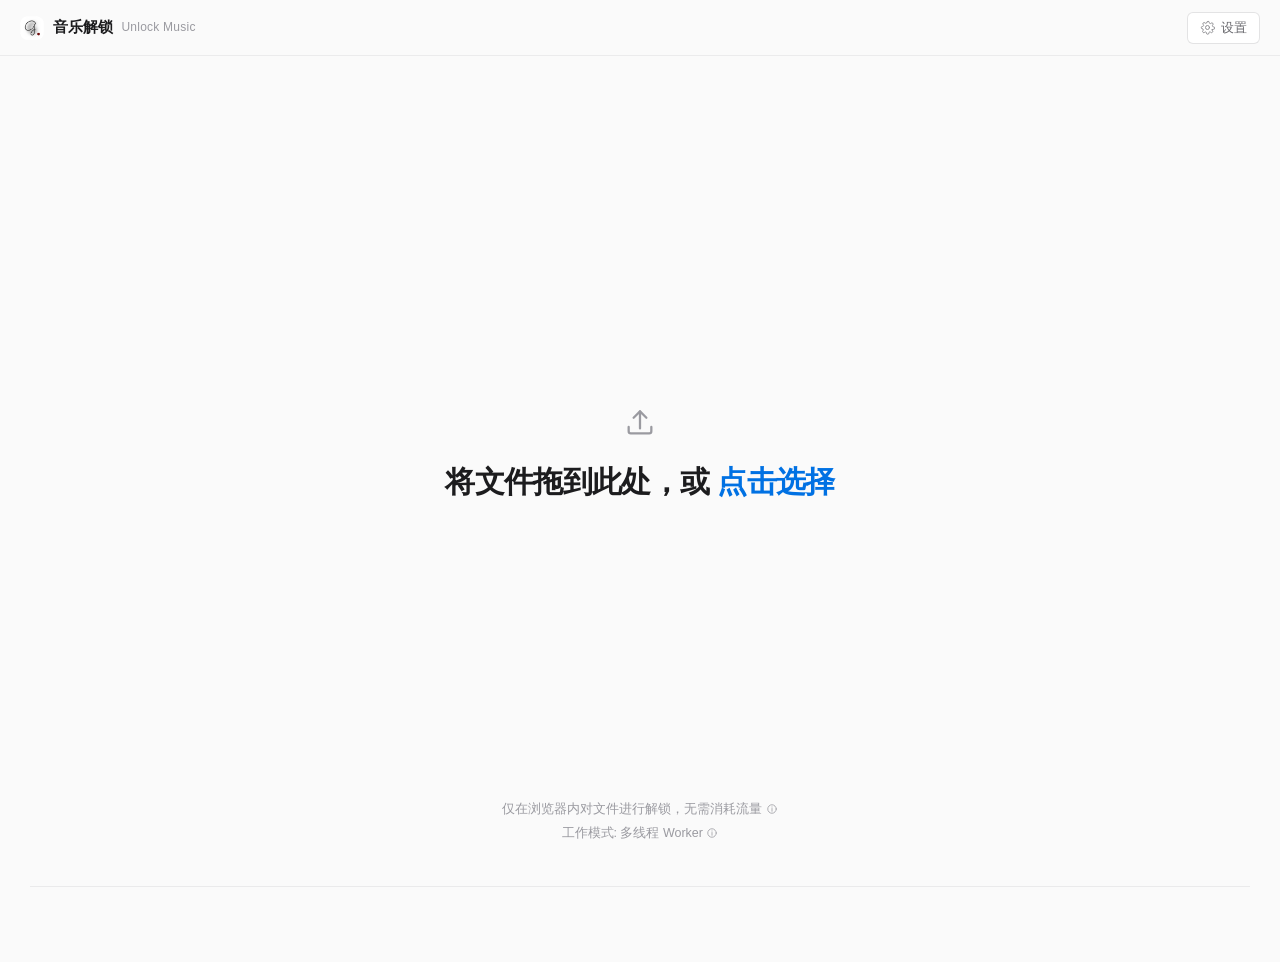
==== commit 49b1c88d: "fix(ui): 恢复组件基础样式并清除 element 残留，表格改网格对齐，修复播放器二次唤起与弹窗遮罩" ====
--- a/index.html
+++ b/index.html
@@ -118,11 +118,13 @@
     }
   </style>
 
+  <link href="css/app.base.css" rel="preload" as="style">
   <link href="css/app.75c4a0d5.css" rel="preload" as="style">
   <link href="css/chunk-vendors.542af9af.css" rel="preload" as="style">
   <link href="js/app.bde85ddf.js" rel="preload" as="script">
   <link href="js/chunk-vendors.0619865c.js" rel="preload" as="script">
   <link href="css/chunk-vendors.542af9af.css" rel="stylesheet">
+  <link href="css/app.base.css" rel="stylesheet">
   <link href="css/app.75c4a0d5.css" rel="stylesheet">
 
   <link rel="icon" type="image/png" href="./img/icons/logo.png">
@@ -194,6 +196,233 @@
     })();
   </script>
 
+  <!-- 自绘底部播放器（脚本初始化） -->
+  <div class="um-player" id="um-player" hidden></div>
+
+  <script>
+    /* ============ 设置本地记忆（localStorage） ============ */
+    (function () {
+      var KEY = 'um.conf.home';
+
+      function findHome(vm, depth) {
+        if (!vm || depth > 8) return null;
+        if (vm.$options && vm.$options.name === 'Home') return vm;
+        var cs = vm.$children || [];
+        for (var i = 0; i < cs.length; i++) {
+          var r = findHome(cs[i], depth + 1);
+          if (r) return r;
+        }
+        return null;
+      }
+
+      function getHome() {
+        var root = document.getElementById('app');
+        var vm = root && root.__vue__;
+        return vm ? findHome(vm, 0) : null;
+      }
+
+      function read() {
+        try {
+          return JSON.parse(localStorage.getItem(KEY)) || {};
+        } catch (e) {
+          return {};
+        }
+      }
+
+      function write(patch) {
+        var s = read();
+        for (var k in patch) s[k] = patch[k];
+        try {
+          localStorage.setItem(KEY, JSON.stringify(s));
+        } catch (e) {}
+      }
+
+      function init() {
+        var home = getHome();
+        if (!home) return setTimeout(init, 120);
+        var s = read();
+        if (typeof s.policy === 'number') {
+          // 恢复「立即保存」时临时屏蔽目录选择弹窗
+          var orig = home.showDirectlySave;
+          home.showDirectlySave = function () {};
+          home.filename_policy = s.policy;
+          if (typeof s.instant_save === 'boolean') home.instant_save = s.instant_save;
+          home.showDirectlySave = orig;
+        }
+        home.$watch('filename_policy', function (v) {
+          write({ policy: v });
+        });
+        home.$watch('instant_save', function (v) {
+          write({ instant_save: v });
+        });
+      }
+
+      init();
+    })();
+
+    /* ============ 自绘底部播放器 ============ */
+    (function () {
+      var SVG_PLAY = '<svg viewBox="0 0 24 24"><path d="M8 5.2v13.6L19 12z"/></svg>';
+      var SVG_PAUSE = '<svg viewBox="0 0 24 24"><path d="M9 5v14M15 5v14"/></svg>';
+      var SVG_CLOSE = '<svg viewBox="0 0 24 24"><path d="M6.5 6.5l11 11M17.5 6.5l-11 11"/></svg>';
+
+      function fmt(t) {
+        if (!isFinite(t) || t < 0) t = 0;
+        var m = Math.floor(t / 60),
+          s = Math.floor(t % 60);
+        return m + ':' + (s < 10 ? '0' : '') + s;
+      }
+
+      function init() {
+        var audio = document.querySelector('.el-main audio');
+        if (!audio) return setTimeout(init, 150);
+        audio.removeAttribute('controls');
+        try {
+          audio.controls = false;
+        } catch (e) {}
+
+        var bar = document.getElementById('um-player');
+        bar.innerHTML =
+          '<div class="um-player__row">' +
+          '<div class="um-player__cover"></div>' +
+          '<div class="um-player__meta">' +
+          '<div class="um-player__title"></div>' +
+          '<div class="um-player__artist"></div>' +
+          '</div>' +
+          '<div class="um-player__center">' +
+          '<button type="button" class="um-player__btn um-player__btn--play" data-tip="播放 / 暂停">' +
+          SVG_PAUSE +
+          '</button>' +
+          '<span class="um-player__time um-player__cur">0:00</span>' +
+          '<div class="um-player__bar"><div class="um-player__fill"></div></div>' +
+          '<span class="um-player__time um-player__dur">0:00</span>' +
+          '</div>' +
+          '<button type="button" class="um-player__close" data-tip="关闭播放器">' +
+          SVG_CLOSE +
+          '</button>' +
+          '</div>';
+
+        var cover = bar.querySelector('.um-player__cover');
+        var title = bar.querySelector('.um-player__title');
+        var artist = bar.querySelector('.um-player__artist');
+        var cur = bar.querySelector('.um-player__cur');
+        var dur = bar.querySelector('.um-player__dur');
+        var fill = bar.querySelector('.um-player__fill');
+        var track = bar.querySelector('.um-player__bar');
+        var playBtn = bar.querySelector('.um-player__btn--play');
+        var closeBtn = bar.querySelector('.um-player__close');
+
+        function findHome(vm, depth) {
+          if (!vm || depth > 8) return null;
+          if (vm.$options && vm.$options.name === 'Home') return vm;
+          var cs = vm.$children || [];
+          for (var i = 0; i < cs.length; i++) {
+            var r = findHome(cs[i], depth + 1);
+            if (r) return r;
+          }
+          return null;
+        }
+
+        function rowOf(src) {
+          var root = document.getElementById('app');
+          var vm = root && root.__vue__;
+          var home = vm ? findHome(vm, 0) : null;
+          if (!home || !home.tableData) return null;
+          for (var i = 0; i < home.tableData.length; i++) {
+            if (home.tableData[i].file === src) return home.tableData[i];
+          }
+          return null;
+        }
+
+        function playNow() {
+          try {
+            var p = audio.play();
+            if (p && p.catch) {
+              p.catch(function () {
+                setTimeout(function () {
+                  try {
+                    audio.play();
+                  } catch (e) {}
+                }, 120);
+              });
+            }
+          } catch (e) {}
+        }
+
+        function show() {
+          var src = audio.getAttribute('src');
+          if (!src) return;
+          var row = rowOf(src);
+          if (row) {
+            title.textContent = row.title || '未知曲目';
+            artist.textContent = row.artist || '';
+            cover.style.backgroundImage = row.picture ? 'url(' + row.picture + ')' : 'none';
+          }
+          bar.hidden = false;
+          document.documentElement.classList.add('um-playing');
+          playNow();
+        }
+
+        new MutationObserver(show).observe(audio, { attributes: true, attributeFilter: ['src'] });
+
+        playBtn.addEventListener('click', function () {
+          if (audio.paused) {
+            playNow();
+          } else {
+            audio.pause();
+          }
+        });
+
+        track.addEventListener('click', function (e) {
+          var r = track.getBoundingClientRect();
+          var ratio = (e.clientX - r.left) / r.width;
+          if (isFinite(audio.duration)) audio.currentTime = ratio * audio.duration;
+        });
+
+        closeBtn.addEventListener('click', function () {
+          audio.pause();
+          bar.hidden = true;
+          document.documentElement.classList.remove('um-playing');
+        });
+
+        /* 再次点击列表播放按钮：即使 src 没变也要重新唤起播放器 */
+        document.addEventListener(
+          'click',
+          function (e) {
+            var btn = e.target && e.target.closest ? e.target.closest('.el-table__body .el-button') : null;
+            if (!btn || !btn.querySelector('.el-icon-video-play')) return;
+            setTimeout(function () {
+              if (!audio.getAttribute('src')) return;
+              show();
+            }, 30);
+          },
+          true
+        );
+
+        audio.addEventListener('play', function () {
+          playBtn.innerHTML = SVG_PAUSE;
+        });
+        audio.addEventListener('pause', function () {
+          playBtn.innerHTML = SVG_PLAY;
+        });
+        audio.addEventListener('ended', function () {
+          playBtn.innerHTML = SVG_PLAY;
+        });
+        audio.addEventListener('loadedmetadata', function () {
+          dur.textContent = fmt(audio.duration);
+        });
+        audio.addEventListener('timeupdate', function () {
+          cur.textContent = fmt(audio.currentTime);
+          if (isFinite(audio.duration) && audio.duration > 0) {
+            fill.style.width = (audio.currentTime / audio.duration) * 100 + '%';
+          }
+        });
+      }
+
+      init();
+    })();
+  </script>
+
   <script src="./loader.js"></script>
   <script src="js/chunk-vendors.0619865c.js"></script>
   <script src="js/app.bde85ddf.js"></script>
--- a/css/app.base.css
+++ b/css/app.base.css
@@ -0,0 +1 @@
+label[data-v-670c0e2e]{cursor:pointer;line-height:1.2;display:block}form[data-v-670c0e2e] input{font-family:Courier New,Courier,monospace}[data-v-670c0e2e] .um-config-dialog{max-width:90%;width:40em}[data-v-701d8fe2] .um-edit-dialog{max-width:90%;width:30em}.unselectable{-webkit-user-select:none;-moz-user-select:none;-ms-user-select:none;user-select:none}.btn-like,.edit-item i,.music-cover i{cursor:pointer}.btn-like:active,.edit-item i:active,.music-cover i:active{-webkit-transform:translateY(2px);transform:translateY(2px)}.mt-0{margin-top:0!important}.mb-0{margin-bottom:0!important}.ml-0{margin-left:0!important}.mr-0{margin-right:0!important}.m-0{margin:0!important}.pt-0{padding-top:0!important}.pb-0{padding-bottom:0!important}.pl-0{padding-left:0!important}.pr-0{padding-right:0!important}.p-0{padding:0!important}.mt-1{margin-top:5px!important}.mb-1{margin-bottom:5px!important}.ml-1{margin-left:5px!important}.mr-1{margin-right:5px!important}.m-1{margin:5px!important}.pt-1{padding-top:5px!important}.pb-1{padding-bottom:5px!important}.pl-1{padding-left:5px!important}.pr-1{padding-right:5px!important}.p-1{padding:5px!important}.mt-2{margin-top:10px!important}.mb-2{margin-bottom:10px!important}.ml-2{margin-left:10px!important}.mr-2{margin-right:10px!important}.m-2{margin:10px!important}.pt-2{padding-top:10px!important}.pb-2{padding-bottom:10px!important}.pl-2{padding-left:10px!important}.pr-2{padding-right:10px!important}.p-2{padding:10px!important}.mt-3{margin-top:15px!important}.mb-3{margin-bottom:15px!important}.ml-3{margin-left:15px!important}.mr-3{margin-right:15px!important}.m-3{margin:15px!important}.pt-3{padding-top:15px!important}.pb-3{padding-bottom:15px!important}.pl-3{padding-left:15px!important}.pr-3{padding-right:15px!important}.p-3{padding:15px!important}.mt-4{margin-top:20px!important}.mb-4{margin-bottom:20px!important}.ml-4{margin-left:20px!important}.mr-4{margin-right:20px!important}.m-4{margin:20px!important}.pt-4{padding-top:20px!important}.pb-4{padding-bottom:20px!important}.pl-4{padding-left:20px!important}.pr-4{padding-right:20px!important}.p-4{padding:20px!important}.mt-5{margin-top:25px!important}.mb-5{margin-bottom:25px!important}.ml-5{margin-left:25px!important}.mr-5{margin-right:25px!important}.m-5{margin:25px!important}.pt-5{padding-top:25px!important}.pb-5{padding-bottom:25px!important}.pl-5{padding-left:25px!important}.pr-5{padding-right:25px!important}.p-5{padding:25px!important}.mt-6{margin-top:30px!important}.mb-6{margin-bottom:30px!important}.ml-6{margin-left:30px!important}.mr-6{margin-right:30px!important}.m-6{margin:30px!important}.pt-6{padding-top:30px!important}.pb-6{padding-bottom:30px!important}.pl-6{padding-left:30px!important}.pr-6{padding-right:30px!important}.p-6{padding:30px!important}.mt-7{margin-top:35px!important}.mb-7{margin-bottom:35px!important}.ml-7{margin-left:35px!important}.mr-7{margin-right:35px!important}.m-7{margin:35px!important}.pt-7{padding-top:35px!important}.pb-7{padding-bottom:35px!important}.pl-7{padding-left:35px!important}.pr-7{padding-right:35px!important}.p-7{padding:35px!important}.mt-8{margin-top:40px!important}.mb-8{margin-bottom:40px!important}.ml-8{margin-left:40px!important}.mr-8{margin-right:40px!important}.m-8{margin:40px!important}.pt-8{padding-top:40px!important}.pb-8{padding-bottom:40px!important}.pl-8{padding-left:40px!important}.pr-8{padding-right:40px!important}.p-8{padding:40px!important}.el-checkbox.is-bordered{border-radius:6px}.el-checkbox.is-bordered:hover{border-color:#409eff}.el-checkbox.is-bordered:hover .el-checkbox__label{color:#409eff}.el-checkbox.is-bordered .el-checkbox__input.is-focus .el-checkbox__inner{border-color:#dcdfe6}.el-checkbox.is-bordered.is-checked{background-color:#409eff}.el-checkbox.is-bordered.is-checked .el-checkbox__label{color:#fff}.el-checkbox.is-bordered.is-checked .el-checkbox__inner{border-color:#fff;background-color:#fff}.el-checkbox.is-bordered.is-checked .el-checkbox__inner:after{border-color:#409eff}.el-button{border-radius:6px}.el-upload-dragger:hover{background-color:rgba(64,158,255,.1)}.el-upload__tip{text-align:center;color:#999}.el-dialog{border-radius:5px}.el-dialog.el-dialog--center .el-dialog__body{padding:25px 25px 15px}.el-dialog.el-dialog--center .el-dialog__footer{padding:10px 20px 30px}@media(prefers-color-scheme:dark){.el-radio__label{color:#e6e6e6}.el-radio__input{color:#999}.el-radio__input .el-radio__inner{border-color:#404040;background-color:#333}.el-radio.is-checked .el-radio__inner{background-color:#409eff}.el-radio.is-checked .el-radio__label{font-weight:700}.el-checkbox.is-bordered{border-color:#404040;color:#e6e6e6;background-color:#333}.el-checkbox.is-bordered .el-checkbox__inner{background-color:#4d4d4d;border-color:#8c8c8c}.el-checkbox.is-bordered:hover{border-color:#8c8c8c}.el-checkbox.is-bordered:hover .el-checkbox__inner{background-color:#4d4d4d;border-color:#8c8c8c}.el-checkbox.is-bordered:hover .el-checkbox__label{color:#999}.el-checkbox.is-bordered.is-checked{background-color:#409eff}.el-checkbox.is-bordered.is-checked .el-checkbox__inner{border-color:#fff}.el-checkbox.is-bordered.is-checked .el-checkbox__label{color:#fff;font-weight:700}.el-checkbox.is-bordered.is-checked:hover{border-color:#409eff}.el-checkbox.is-bordered.is-checked:hover .el-checkbox__inner{background-color:#fff}.el-button{background-color:#333;border-color:#404040;color:#e6e6e6}.el-button:active{-webkit-transform:translateY(2px);transform:translateY(2px)}.el-button--default.is-plain{background-color:#333}.el-button--default.is-plain:hover{background-color:#409eff;border-color:#409eff;color:#fff}.el-button--default.is-circle{background-color:#215285;border-color:#215285}.el-button--default.is-circle:hover{background-color:#409eff;border-color:#409eff;color:#fff}.el-button--success.is-plain{background-color:#333}.el-button--success.is-plain:hover{background-color:#85ce61;border-color:#85ce61;color:#fff}.el-button--success.is-circle{background-color:#455c3a;border-color:#455c3a}.el-button--success.is-circle:hover{background-color:#85ce61;border-color:#85ce61;color:#fff}.el-button--danger.is-plain{border-color:#404040;background-color:#333}.el-button--danger.is-plain:hover{background-color:#f56c6c;border-color:#f56c6c}.el-button--danger.is-circle{background-color:#893f3f;border-color:#893f3f}.el-button--danger.is-circle:hover{background-color:#f56c6c;border-color:#f56c6c;color:#fff}.el-upload__tip{color:#999}.el-upload-dragger{background-color:#212121;border-color:#404040}.el-upload-dragger .el-upload__text{color:#999}.el-upload-dragger:hover{background:#2e2e2e;border-color:#8c8c8c}.el-table{background-color:#212121}.el-table:before{content:none}.el-table__header th{border-bottom-color:#404040!important}.el-table th.el-table__cell{background-color:#2e2e2e;color:#999}.el-table td{border-bottom-color:#404040!important}.el-table tr{background-color:#212121;color:#e6e6e6}.el-table tr:hover td{background-color:#2e2e2e!important}.el-notification{background-color:#4d4d4d;border-color:#404040}.el-notification__title{color:#fff}.el-notification__content{color:#999}.el-dialog{background-color:#262626}.el-dialog .el-dialog__body,.el-dialog .el-dialog__header .el-dialog__title{color:#e6e6e6}.el-dialog .el-dialog__body .el-input .el-input__inner{border-color:#404040;color:#e6e6e6;background-color:#333}.el-dialog .el-dialog__body .el-input .el-input__count .el-input__count-inner{background-color:transparent}.el-dialog .item-desc{color:#999}}body{margin:0;padding:0;border:0;-webkit-box-sizing:border-box;box-sizing:border-box;font-family:PingFang SC,微软雅黑,Helvetica Neue,Helvetica,Hiragino Sans GB,Microsoft YaHei,Arial,sans-serif;font-size:14px;-webkit-font-smoothing:antialiased;-moz-osx-font-smoothing:grayscale}#app{text-align:center;color:#2c3e50;padding:30px}#app-control,.table-content,audio{margin-top:20px}.music-cover{margin-bottom:20px;display:-webkit-box;display:-ms-flexbox;display:flex;-webkit-box-pack:center;-ms-flex-pack:center;justify-content:center;-webkit-box-align:center;-ms-flex-align:center;align-items:center;-webkit-box-orient:vertical;-webkit-box-direction:normal;-ms-flex-flow:column nowrap;flex-flow:column nowrap}.music-cover i{margin-top:10px}.music-cover i:hover{color:#409eff}.music-cover .el-image{padding:5px;border-radius:5px;border:1px solid #dcdfe6;width:150px;height:150px}.edit-item{display:-webkit-box;display:-ms-flexbox;display:flex;-webkit-box-pack:start;-ms-flex-pack:start;justify-content:flex-start;-webkit-box-align:center;-ms-flex-align:center;align-items:center}.edit-item .label{font-weight:700;width:80px;text-align:right;-ms-flex-negative:0;flex-shrink:0}.edit-item .value{padding:5px 0;height:20px;line-height:20px;margin-left:10px;overflow:hidden;white-space:nowrap;text-overflow:ellipsis}.edit-item .input{margin-left:10px}.edit-item .input input{font-family:inherit;height:30px;line-height:20px;border-radius:0;border:none;border-bottom:1px solid #dcdfe6;padding:5px 5px}.edit-item i{margin-left:10px}.edit-item i:hover{color:#409eff}.tip{margin-top:20px;color:#999;font-size:12px}.tip a{color:inherit}#app-footer{margin-top:40px;text-align:center;color:#777;line-height:1.3;font-size:12px}#app-footer a{padding-left:.2rem;padding-right:.2rem;color:#5e5e5e}#app-footer a:hover{color:#409eff}.update-info{border-radius:8px;overflow:hidden;border:1px solid #dcdfe6;margin:10px 0}.update-info .update-title{font-size:13px;padding:3px 10px;background-color:#dcdfe6}.update-info .update-content{font-size:12px;line-height:1.5;padding:5px 8px}@media(prefers-color-scheme:dark){#app{color:#999}body{background-color:#1a1a1a}.music-cover i:hover{color:#409eff}.music-cover .el-image{border:1px solid #404040}.edit-item .input input{background-color:transparent!important;border-bottom:1px solid #404040}.edit-item i:hover{color:#409eff}#app-footer a{color:#a6a6a6}#app-footer a:hover{color:#409eff}.update-info{border:1px solid #333!important}.update-info .update-title{color:#e6e6e6;background-color:#333!important}.update-info .update-content{color:#999;padding:10px}}
--- a/css/app.75c4a0d5.css
+++ b/css/app.75c4a0d5.css
@@ -1101,3 +1101,849 @@
     transition-duration: 0.01ms !important;
   }
 }
+
+/* =========================================================================
+   13. 设置收起时：抽屉隐藏，但保留其中的弹窗（编辑标签 / 解密设定）
+   ========================================================================= */
+html:not(.settings-open) #app-control {
+  display: block;
+  position: fixed;
+  top: 0;
+  left: 0;
+  width: 0;
+  height: 0;
+  padding: 0;
+  border: 0;
+  background: none;
+  box-shadow: none;
+  border-radius: 0;
+  overflow: visible;
+  animation: none;
+  z-index: 2000;
+}
+
+html:not(.settings-open) #app-control > .el-row {
+  display: contents;
+}
+
+html:not(.settings-open) #app-control > .el-row.mb-3 {
+  display: none;
+}
+
+html:not(.settings-open) #app-control .el-button,
+html:not(.settings-open) #app-control .el-checkbox {
+  display: none;
+}
+
+/* =========================================================================
+   14. 结果列表：表头与每一首歌都是独立悬浮卡片
+   ========================================================================= */
+.el-table__header-wrapper,
+.el-table__body-wrapper {
+  display: block;
+  width: 100%;
+  background: transparent;
+  overflow: visible !important;
+}
+
+.el-table__header,
+.el-table__body {
+  display: block !important;
+  width: 100% !important;
+  border-collapse: separate;
+}
+
+.el-table__header thead,
+.el-table__header tr,
+.el-table__header th,
+.el-table__body tbody,
+.el-table__body tr,
+.el-table__body td {
+  display: block;
+}
+
+.el-table__header tr,
+.el-table__body tr {
+  display: flex;
+  align-items: center;
+  width: 100%;
+  box-sizing: border-box;
+  margin: 0 0 10px;
+  padding: 10px 12px;
+  background: var(--surface);
+  border: 1px solid var(--line);
+  border-radius: var(--r-lg);
+  transition: box-shadow 0.18s var(--ease), transform 0.18s var(--ease),
+    border-color 0.18s var(--ease);
+}
+
+.el-table__header tr {
+  margin-bottom: 12px;
+  padding: 8px 12px;
+  background: var(--surface-2);
+  border-color: transparent;
+  box-shadow: none;
+}
+
+.el-table__body tr:hover {
+  box-shadow: var(--sh-2);
+  transform: translateY(-1px);
+}
+
+.el-table th.el-table__cell,
+.el-table td.el-table__cell {
+  padding: 0;
+  border: none;
+  background: transparent;
+}
+
+.el-table th.el-table__cell:nth-child(1),
+.el-table td.el-table__cell:nth-child(1) {
+  flex: 0 0 52px;
+}
+
+.el-table th.el-table__cell:nth-child(2),
+.el-table td.el-table__cell:nth-child(2) {
+  flex: 1 1 auto;
+  min-width: 0;
+}
+
+.el-table th.el-table__cell:nth-child(3),
+.el-table td.el-table__cell:nth-child(3) {
+  flex: 0 0 110px;
+}
+
+.el-table th.el-table__cell:nth-child(4),
+.el-table td.el-table__cell:nth-child(4) {
+  flex: 0 0 140px;
+}
+
+.el-table th.el-table__cell:nth-child(5),
+.el-table td.el-table__cell:nth-child(5) {
+  flex: 0 0 auto;
+}
+
+/* 封面 */
+.el-table td.el-table__cell:nth-child(1) .el-image {
+  width: 48px !important;
+  height: 48px !important;
+}
+
+.el-table td.el-table__cell:nth-child(1) img {
+  width: 48px !important;
+  height: 48px !important;
+  object-fit: cover;
+  border-radius: var(--r-sm);
+}
+
+/* 文本：单行省略，卡片不被裁切 */
+.el-table .cell {
+  overflow: visible;
+  padding: 0 8px;
+  line-height: 1.4;
+}
+
+.el-table .cell > p {
+  margin: 0;
+  overflow: hidden;
+  text-overflow: ellipsis;
+  white-space: nowrap;
+}
+
+.el-table td.el-table__cell:nth-child(2) .cell > p {
+  font-weight: 500;
+  font-size: 14px;
+}
+
+.el-table td.el-table__cell:nth-child(3) .cell > p,
+.el-table td.el-table__cell:nth-child(4) .cell > p {
+  color: var(--text-2);
+  font-size: 13px;
+}
+
+/* =========================================================================
+   15. 行内操作：播放 / 编辑 / 删除 为图标按钮，下载为独立填充按钮
+   ========================================================================= */
+.el-table td.el-table__cell:nth-child(5) .cell {
+  display: flex;
+  align-items: center;
+  justify-content: flex-end;
+  gap: 8px;
+  padding-right: 0;
+}
+
+.el-table td.el-table__cell:nth-child(5) .el-button {
+  position: relative;
+  display: inline-flex;
+  align-items: center;
+  justify-content: center;
+  flex: 0 0 auto;
+  width: 34px;
+  height: 34px;
+  min-width: 34px;
+  padding: 0;
+  margin: 0;
+  border-radius: var(--r-sm);
+  border: 1px solid var(--line);
+  background: var(--surface);
+  color: var(--text-2);
+  box-shadow: none;
+}
+
+.el-table td.el-table__cell:nth-child(5) .el-button i {
+  margin: 0;
+  font-size: 15px;
+  color: inherit;
+}
+
+.el-table td.el-table__cell:nth-child(5) .el-button:hover {
+  background: var(--surface-2);
+  border-color: var(--line-strong);
+  color: var(--text);
+}
+
+.el-table td.el-table__cell:nth-child(5) .el-button--success {
+  color: var(--accent);
+  border-color: color-mix(in srgb, var(--accent) 35%, transparent);
+  background: var(--accent-weak);
+}
+
+.el-table td.el-table__cell:nth-child(5) .el-button--success:hover {
+  background: var(--accent);
+  border-color: var(--accent);
+  color: #fff;
+}
+
+.el-table td.el-table__cell:nth-child(5) .el-button--danger {
+  color: var(--danger);
+  border-color: color-mix(in srgb, var(--danger) 30%, transparent);
+  background: var(--danger-weak);
+}
+
+.el-table td.el-table__cell:nth-child(5) .el-button--danger:hover {
+  background: var(--danger);
+  border-color: var(--danger);
+  color: #fff;
+}
+
+/* 下载：填充 + 圆角 + 文字，独立在最右 */
+.el-table td.el-table__cell:nth-child(5) .el-button:has(.el-icon-download) {
+  width: auto;
+  min-width: 0;
+  padding: 0 14px;
+  margin-left: 4px;
+  background: var(--accent);
+  border-color: var(--accent);
+  color: #fff;
+  font-weight: 550;
+  font-size: 12.5px;
+  --tip: "下载";
+  --label: "下载";
+}
+
+.el-table td.el-table__cell:nth-child(5) .el-button:has(.el-icon-download)::after {
+  content: var(--label);
+  margin-left: 6px;
+}
+
+.el-table td.el-table__cell:nth-child(5) .el-button:has(.el-icon-download):hover {
+  background: var(--accent-press);
+  border-color: var(--accent-press);
+  color: #fff;
+  box-shadow: 0 6px 16px color-mix(in srgb, var(--accent) 26%, transparent);
+}
+
+/* 悬浮提示：自绘气泡，不用原生 title */
+.el-table td.el-table__cell:nth-child(5) .el-button:has(.el-icon-video-play) {
+  --tip: "播放";
+}
+
+.el-table td.el-table__cell:nth-child(5) .el-button:has(.el-icon-edit) {
+  --tip: "编辑标签";
+}
+
+.el-table td.el-table__cell:nth-child(5) .el-button:has(.el-icon-delete) {
+  --tip: "删除";
+}
+
+.el-table td.el-table__cell:nth-child(5) .el-button::before {
+  content: var(--tip, "");
+  position: absolute;
+  bottom: calc(100% + 8px);
+  left: 50%;
+  transform: translateX(-50%);
+  padding: 4px 8px;
+  border-radius: 6px;
+  background: #2c2c2e;
+  color: #fff;
+  font-size: 11.5px;
+  line-height: 1.4;
+  white-space: nowrap;
+  opacity: 0;
+  pointer-events: none;
+  transition: opacity 0.14s var(--ease);
+  z-index: 80;
+}
+
+.el-table td.el-table__cell:nth-child(5) .el-button:hover::before {
+  opacity: 1;
+}
+
+/* =========================================================================
+   16. 自绘底部播放器
+   ========================================================================= */
+.um-player {
+  position: fixed;
+  left: 50%;
+  bottom: 18px;
+  transform: translateX(-50%);
+  z-index: 60;
+  width: min(720px, calc(100vw - 32px));
+  box-sizing: border-box;
+  padding: 10px 14px;
+  background: var(--surface);
+  border: 1px solid var(--line);
+  border-radius: var(--r-lg);
+  box-shadow: var(--sh-2);
+}
+
+.um-player[hidden] {
+  display: none;
+}
+
+.um-player__row {
+  display: flex;
+  align-items: center;
+  gap: 12px;
+}
+
+.um-player__cover {
+  flex: 0 0 40px;
+  width: 40px;
+  height: 40px;
+  border-radius: var(--r-sm);
+  background: var(--surface-2);
+  background-size: cover;
+  background-position: center;
+}
+
+.um-player__meta {
+  flex: 0 1 auto;
+  min-width: 0;
+  max-width: 220px;
+}
+
+.um-player__title {
+  font-size: 13.5px;
+  font-weight: 550;
+  white-space: nowrap;
+  overflow: hidden;
+  text-overflow: ellipsis;
+}
+
+.um-player__artist {
+  font-size: 12px;
+  color: var(--text-3);
+  white-space: nowrap;
+  overflow: hidden;
+  text-overflow: ellipsis;
+}
+
+.um-player__center {
+  flex: 1 1 auto;
+  display: flex;
+  align-items: center;
+  gap: 10px;
+  min-width: 0;
+}
+
+.um-player__btn {
+  flex: 0 0 auto;
+  display: inline-flex;
+  align-items: center;
+  justify-content: center;
+  width: 34px;
+  height: 34px;
+  padding: 0;
+  border: 1px solid var(--line);
+  border-radius: 50%;
+  background: var(--surface);
+  color: var(--text);
+  cursor: pointer;
+  transition: background 0.16s var(--ease), transform 0.16s var(--ease);
+}
+
+.um-player__btn:hover {
+  background: var(--surface-2);
+  transform: scale(1.05);
+}
+
+.um-player__btn svg {
+  width: 16px;
+  height: 16px;
+  fill: none;
+  stroke: currentColor;
+  stroke-width: 1.8;
+  stroke-linecap: round;
+  stroke-linejoin: round;
+}
+
+.um-player__btn--play {
+  background: var(--accent);
+  border-color: var(--accent);
+  color: #fff;
+}
+
+.um-player__btn--play:hover {
+  background: var(--accent-press);
+}
+
+.um-player__time {
+  flex: 0 0 auto;
+  font-size: 11.5px;
+  color: var(--text-3);
+  font-variant-numeric: tabular-nums;
+}
+
+.um-player__bar {
+  flex: 1 1 auto;
+  min-width: 60px;
+  height: 4px;
+  border-radius: 2px;
+  background: var(--surface-2);
+  cursor: pointer;
+  position: relative;
+}
+
+.um-player__fill {
+  position: absolute;
+  inset: 0 auto 0 0;
+  width: 0;
+  border-radius: 2px;
+  background: var(--accent);
+}
+
+.um-player__close {
+  flex: 0 0 auto;
+  border: none;
+  background: none;
+  color: var(--text-3);
+  cursor: pointer;
+  padding: 4px;
+  line-height: 0;
+  border-radius: var(--r-sm);
+}
+
+.um-player__close:hover {
+  color: var(--text);
+  background: var(--surface-2);
+}
+
+.um-player__close svg {
+  width: 14px;
+  height: 14px;
+  fill: none;
+  stroke: currentColor;
+  stroke-width: 1.8;
+  stroke-linecap: round;
+}
+
+/* 播放器出现时隐藏页脚 */
+html.um-playing #app-footer {
+  display: none;
+}
+
+/* =========================================================================
+   17. 移动端：卡片布局微调
+   ========================================================================= */
+@media (max-width: 720px) {
+  .el-table__header-wrapper {
+    display: none;
+  }
+
+  .el-table__body tr {
+    padding: 8px 10px;
+    margin-bottom: 8px;
+    border-radius: var(--r-md);
+  }
+
+  .el-table th.el-table__cell:nth-child(3),
+  .el-table td.el-table__cell:nth-child(3),
+  .el-table th.el-table__cell:nth-child(4),
+  .el-table td.el-table__cell:nth-child(4) {
+    display: none;
+  }
+
+  .el-table td.el-table__cell:nth-child(1) {
+    flex: 0 0 44px;
+  }
+
+  .el-table td.el-table__cell:nth-child(1) .el-image,
+  .el-table td.el-table__cell:nth-child(1) img {
+    width: 40px !important;
+    height: 40px !important;
+  }
+
+  .el-table td.el-table__cell:nth-child(5) .cell {
+    gap: 6px;
+  }
+
+  .el-table td.el-table__cell:nth-child(5) .el-button {
+    width: 32px;
+    height: 32px;
+    min-width: 32px;
+  }
+
+  .el-table td.el-table__cell:nth-child(5) .el-button:has(.el-icon-download) {
+    padding: 0 10px;
+    margin-left: 2px;
+  }
+
+  /* 小屏隐藏行内气泡提示（无鼠标悬浮） */
+  .el-table td.el-table__cell:nth-child(5) .el-button::before {
+    display: none;
+  }
+
+  .um-player {
+    bottom: 10px;
+    width: calc(100vw - 20px);
+    padding: 8px 10px;
+  }
+
+  .um-player__meta {
+    max-width: 120px;
+  }
+
+  .um-player__cover {
+    flex-basis: 34px;
+    width: 34px;
+    height: 34px;
+  }
+}
+
+/* 自绘气泡提示（播放器等） */
+[data-tip]{position:relative}
+[data-tip]:hover::after{content:attr(data-tip);position:absolute;bottom:calc(100% + 8px);left:50%;transform:translateX(-50%);padding:4px 8px;border-radius:6px;background:#2c2c2e;color:#fff;font-size:11.5px;line-height:1.4;white-space:nowrap;opacity:0;pointer-events:none;transition:opacity .14s;z-index:90}
+[data-tip]:hover::after{opacity:1}
+@media (max-width:720px){[data-tip]:hover::after{display:none}}
+
+/* 封面占位：仅显示一块浅色方块，不显示文字 */
+.el-table td.el-table__cell:nth-child(1) .el-image__error {
+  font-size: 0;
+  background: var(--surface-2);
+  border-radius: var(--r-sm);
+  width: 48px;
+  height: 48px;
+}
+
+/* 列宽更均匀：歌曲 2 / 歌手 1 / 专辑 1 */
+.el-table th.el-table__cell:nth-child(2),
+.el-table td.el-table__cell:nth-child(2) { flex: 2 1 0; }
+
+.el-table th.el-table__cell:nth-child(3),
+.el-table td.el-table__cell:nth-child(3) { flex: 1 1 0; }
+
+.el-table th.el-table__cell:nth-child(4),
+.el-table td.el-table__cell:nth-child(4) { flex: 1 1 0; }
+
+/* =========================================================================
+   18. 清理 element-ui 全局残留（行悬浮灰底 / 表头下划线 / 表格外框线）
+   ========================================================================= */
+.el-table,
+.el-table__header-wrapper,
+.el-table__body-wrapper,
+.el-table__header,
+.el-table__body {
+  border: 0 !important;
+  border-radius: 0 !important;
+  background: transparent !important;
+  box-shadow: none !important;
+}
+
+.el-table::before,
+.el-table::after {
+  display: none !important;
+}
+
+.el-table th.el-table__cell,
+.el-table th.el-table__cell.is-leaf,
+.el-table td.el-table__cell {
+  border-bottom: 0 !important;
+  background: transparent !important;
+}
+
+.el-table--enable-row-hover .el-table__body tr:hover > td.el-table__cell,
+.el-table__body tr:hover > td.el-table__cell {
+  background: transparent !important;
+}
+
+.el-table th.el-table__cell {
+  overflow: visible !important;
+}
+
+/* 表头与数据行共用同一套网格，列严格对齐 */
+.el-table__header tr,
+.el-table__body tr {
+  display: grid !important;
+  grid-template-columns: 64px minmax(0, 2.4fr) minmax(0, 1fr) minmax(0, 1fr) 198px;
+  align-items: center;
+  gap: 12px;
+  padding: 10px 14px;
+  box-sizing: border-box;
+}
+
+.el-table__header th.el-table__cell,
+.el-table__body td.el-table__cell {
+  display: block;
+  width: auto !important;
+  min-width: 0;
+  padding: 0;
+}
+
+.el-table__body tr {
+  margin: 0 0 10px;
+  background: var(--surface);
+  border: 1px solid var(--line);
+  border-radius: var(--r-lg);
+  box-shadow: var(--sh-1);
+  transition: box-shadow 0.18s var(--ease), transform 0.18s var(--ease);
+}
+
+.el-table__body tr:hover {
+  box-shadow: var(--sh-2);
+  transform: translateY(-1px);
+}
+
+.el-table__header tr {
+  margin: 0 0 12px;
+  padding: 8px 14px;
+  background: var(--surface-2);
+  border: 1px solid transparent;
+  border-radius: var(--r-lg);
+}
+
+/* 顶部「重新选择文件」也做成独立卡片 */
+.el-main > div:has(.el-table__body tr) > div:first-child {
+  background: var(--surface);
+  border: 1px solid var(--line) !important;
+  border-radius: var(--r-lg);
+  box-shadow: var(--sh-1);
+  padding: 0 14px;
+  margin: 0 0 12px;
+}
+
+/* =========================================================================
+   19. 弹窗：层级与样式
+   ========================================================================= */
+html:not(.settings-open) #app-control {
+  z-index: 2012;
+}
+
+.el-dialog__wrapper {
+  z-index: 2011 !important;
+}
+
+.v-modal {
+  background: rgba(0, 0, 0, 0.4) !important;
+  opacity: 1 !important;
+  z-index: 2010 !important;
+  -webkit-backdrop-filter: blur(2px);
+  backdrop-filter: blur(2px);
+}
+
+.el-dialog {
+  width: min(560px, calc(100vw - 32px)) !important;
+  margin: 10vh auto 0 !important;
+  padding: 0;
+  border-radius: var(--r-lg);
+  background: var(--surface);
+  border: 1px solid var(--line);
+  box-shadow: var(--sh-2);
+  overflow: hidden;
+}
+
+.el-dialog--center .el-dialog__body {
+  text-align: left;
+  padding: 6px 22px 18px;
+}
+
+.el-dialog__header {
+  padding: 18px 22px 10px;
+  border-bottom: 1px solid var(--line-2);
+}
+
+.el-dialog__title {
+  font-size: 16px;
+  font-weight: 600;
+  color: var(--text);
+}
+
+.el-dialog__body {
+  color: var(--text-2);
+  font-size: 13.5px;
+  padding: 16px 22px;
+}
+
+.el-dialog__footer {
+  padding: 12px 22px 18px;
+  border-top: 1px solid var(--line-2);
+}
+
+.el-dialog__headerbtn {
+  top: 14px;
+  right: 14px;
+}
+
+/* 编辑弹窗内部 */
+.um-edit-dialog .el-form-item {
+  margin-bottom: 14px;
+}
+
+.um-edit-dialog .el-form-item__label {
+  color: var(--text-3);
+  font-size: 12px;
+  line-height: 1.6;
+  padding-bottom: 2px;
+}
+
+.um-edit-dialog .music-cover {
+  display: flex;
+  gap: 14px;
+  margin-bottom: 16px;
+}
+
+.um-edit-dialog .music-cover .el-image,
+.um-edit-dialog .music-cover img {
+  width: 96px;
+  height: 96px;
+  border-radius: var(--r-md);
+  object-fit: cover;
+  background: var(--surface-2);
+}
+
+.um-edit-dialog .el-upload-dragger {
+  min-height: 0;
+  height: 96px;
+  padding: 10px;
+  border: 1px dashed var(--line);
+  border-radius: var(--r-md);
+  background: var(--surface-2);
+}
+
+.um-edit-dialog .el-dialog__footer {
+  padding-top: 12px;
+}
+
+@media (max-width: 720px) {
+  .el-table__header tr,
+  .el-table__body tr {
+    grid-template-columns: 44px minmax(0, 1fr) 168px;
+    gap: 8px;
+    padding: 8px 10px;
+  }
+
+  .el-table__body td.el-table__cell:nth-child(3),
+  .el-table__body td.el-table__cell:nth-child(4) {
+    display: none !important;
+  }
+
+  .el-dialog {
+    margin: 6vh auto 0 !important;
+  }
+}
+
+/* 编辑弹窗：表单撑满、标签独占一行 */
+.um-edit-dialog .el-form-item {
+  display: block;
+  margin-bottom: 12px;
+}
+
+.um-edit-dialog .el-form-item__label {
+  display: block;
+  float: none;
+  width: auto !important;
+  text-align: left;
+  padding: 0 0 4px;
+  line-height: 1.5;
+}
+
+.um-edit-dialog .el-form-item__content {
+  display: block;
+  margin-left: 0 !important;
+  width: 100%;
+  line-height: normal;
+}
+
+.um-edit-dialog .el-input,
+.um-edit-dialog .el-textarea {
+  width: 100%;
+}
+
+.um-edit-dialog .el-input__inner {
+  height: 34px;
+  line-height: 34px;
+  font-size: 13px;
+  padding: 0 10px;
+  border: 1px solid var(--line);
+  background: var(--surface-2);
+  border-radius: var(--r-sm);
+}
+
+.um-edit-dialog .el-input__inner:focus {
+  border-color: var(--accent);
+  background: var(--surface);
+}
+
+.um-edit-dialog .el-dialog__body > .el-form > section {
+  display: block;
+}
+
+/* 编辑弹窗内的自定义行：标签右对齐 + 值 + 铅笔 */
+.um-edit-dialog .edit-item {
+  display: flex;
+  align-items: center;
+  gap: 8px;
+  padding: 5px 0;
+}
+
+.um-edit-dialog .edit-item .label {
+  flex: 0 0 76px;
+  width: 76px;
+  text-align: right;
+  color: var(--text-3);
+  font-size: 12px;
+}
+
+.um-edit-dialog .edit-item .value {
+  flex: 1 1 auto;
+  min-height: 22px;
+  color: var(--text);
+  font-size: 13px;
+  text-align: left;
+  word-break: break-all;
+}
+
+.um-edit-dialog .edit-item .input {
+  flex: 1 1 auto;
+  min-width: 0;
+}
+
+.um-edit-dialog .edit-item > i.el-icon-edit {
+  flex: 0 0 auto;
+  width: 14px;
+  height: 14px;
+  color: var(--text-3);
+  cursor: pointer;
+}
+
+.um-edit-dialog .edit-item > i.el-icon-edit:hover {
+  color: var(--accent);
+}
+
+.um-edit-dialog .music-cover {
+  display: flex;
+  flex-direction: column;
+  align-items: center;
+  gap: 8px;
+  margin-bottom: 10px;
+}
--- a/css/app.base.css
+++ b/css/app.base.css
@@ -0,0 +1 @@
+label[data-v-670c0e2e]{cursor:pointer;line-height:1.2;display:block}form[data-v-670c0e2e] input{font-family:Courier New,Courier,monospace}[data-v-670c0e2e] .um-config-dialog{max-width:90%;width:40em}[data-v-701d8fe2] .um-edit-dialog{max-width:90%;width:30em}.unselectable{-webkit-user-select:none;-moz-user-select:none;-ms-user-select:none;user-select:none}.btn-like,.edit-item i,.music-cover i{cursor:pointer}.btn-like:active,.edit-item i:active,.music-cover i:active{-webkit-transform:translateY(2px);transform:translateY(2px)}.mt-0{margin-top:0!important}.mb-0{margin-bottom:0!important}.ml-0{margin-left:0!important}.mr-0{margin-right:0!important}.m-0{margin:0!important}.pt-0{padding-top:0!important}.pb-0{padding-bottom:0!important}.pl-0{padding-left:0!important}.pr-0{padding-right:0!important}.p-0{padding:0!important}.mt-1{margin-top:5px!important}.mb-1{margin-bottom:5px!important}.ml-1{margin-left:5px!important}.mr-1{margin-right:5px!important}.m-1{margin:5px!important}.pt-1{padding-top:5px!important}.pb-1{padding-bottom:5px!important}.pl-1{padding-left:5px!important}.pr-1{padding-right:5px!important}.p-1{padding:5px!important}.mt-2{margin-top:10px!important}.mb-2{margin-bottom:10px!important}.ml-2{margin-left:10px!important}.mr-2{margin-right:10px!important}.m-2{margin:10px!important}.pt-2{padding-top:10px!important}.pb-2{padding-bottom:10px!important}.pl-2{padding-left:10px!important}.pr-2{padding-right:10px!important}.p-2{padding:10px!important}.mt-3{margin-top:15px!important}.mb-3{margin-bottom:15px!important}.ml-3{margin-left:15px!important}.mr-3{margin-right:15px!important}.m-3{margin:15px!important}.pt-3{padding-top:15px!important}.pb-3{padding-bottom:15px!important}.pl-3{padding-left:15px!important}.pr-3{padding-right:15px!important}.p-3{padding:15px!important}.mt-4{margin-top:20px!important}.mb-4{margin-bottom:20px!important}.ml-4{margin-left:20px!important}.mr-4{margin-right:20px!important}.m-4{margin:20px!important}.pt-4{padding-top:20px!important}.pb-4{padding-bottom:20px!important}.pl-4{padding-left:20px!important}.pr-4{padding-right:20px!important}.p-4{padding:20px!important}.mt-5{margin-top:25px!important}.mb-5{margin-bottom:25px!important}.ml-5{margin-left:25px!important}.mr-5{margin-right:25px!important}.m-5{margin:25px!important}.pt-5{padding-top:25px!important}.pb-5{padding-bottom:25px!important}.pl-5{padding-left:25px!important}.pr-5{padding-right:25px!important}.p-5{padding:25px!important}.mt-6{margin-top:30px!important}.mb-6{margin-bottom:30px!important}.ml-6{margin-left:30px!important}.mr-6{margin-right:30px!important}.m-6{margin:30px!important}.pt-6{padding-top:30px!important}.pb-6{padding-bottom:30px!important}.pl-6{padding-left:30px!important}.pr-6{padding-right:30px!important}.p-6{padding:30px!important}.mt-7{margin-top:35px!important}.mb-7{margin-bottom:35px!important}.ml-7{margin-left:35px!important}.mr-7{margin-right:35px!important}.m-7{margin:35px!important}.pt-7{padding-top:35px!important}.pb-7{padding-bottom:35px!important}.pl-7{padding-left:35px!important}.pr-7{padding-right:35px!important}.p-7{padding:35px!important}.mt-8{margin-top:40px!important}.mb-8{margin-bottom:40px!important}.ml-8{margin-left:40px!important}.mr-8{margin-right:40px!important}.m-8{margin:40px!important}.pt-8{padding-top:40px!important}.pb-8{padding-bottom:40px!important}.pl-8{padding-left:40px!important}.pr-8{padding-right:40px!important}.p-8{padding:40px!important}.el-checkbox.is-bordered{border-radius:6px}.el-checkbox.is-bordered:hover{border-color:#409eff}.el-checkbox.is-bordered:hover .el-checkbox__label{color:#409eff}.el-checkbox.is-bordered .el-checkbox__input.is-focus .el-checkbox__inner{border-color:#dcdfe6}.el-checkbox.is-bordered.is-checked{background-color:#409eff}.el-checkbox.is-bordered.is-checked .el-checkbox__label{color:#fff}.el-checkbox.is-bordered.is-checked .el-checkbox__inner{border-color:#fff;background-color:#fff}.el-checkbox.is-bordered.is-checked .el-checkbox__inner:after{border-color:#409eff}.el-button{border-radius:6px}.el-upload-dragger:hover{background-color:rgba(64,158,255,.1)}.el-upload__tip{text-align:center;color:#999}.el-dialog{border-radius:5px}.el-dialog.el-dialog--center .el-dialog__body{padding:25px 25px 15px}.el-dialog.el-dialog--center .el-dialog__footer{padding:10px 20px 30px}@media(prefers-color-scheme:dark){.el-radio__label{color:#e6e6e6}.el-radio__input{color:#999}.el-radio__input .el-radio__inner{border-color:#404040;background-color:#333}.el-radio.is-checked .el-radio__inner{background-color:#409eff}.el-radio.is-checked .el-radio__label{font-weight:700}.el-checkbox.is-bordered{border-color:#404040;color:#e6e6e6;background-color:#333}.el-checkbox.is-bordered .el-checkbox__inner{background-color:#4d4d4d;border-color:#8c8c8c}.el-checkbox.is-bordered:hover{border-color:#8c8c8c}.el-checkbox.is-bordered:hover .el-checkbox__inner{background-color:#4d4d4d;border-color:#8c8c8c}.el-checkbox.is-bordered:hover .el-checkbox__label{color:#999}.el-checkbox.is-bordered.is-checked{background-color:#409eff}.el-checkbox.is-bordered.is-checked .el-checkbox__inner{border-color:#fff}.el-checkbox.is-bordered.is-checked .el-checkbox__label{color:#fff;font-weight:700}.el-checkbox.is-bordered.is-checked:hover{border-color:#409eff}.el-checkbox.is-bordered.is-checked:hover .el-checkbox__inner{background-color:#fff}.el-button{background-color:#333;border-color:#404040;color:#e6e6e6}.el-button:active{-webkit-transform:translateY(2px);transform:translateY(2px)}.el-button--default.is-plain{background-color:#333}.el-button--default.is-plain:hover{background-color:#409eff;border-color:#409eff;color:#fff}.el-button--default.is-circle{background-color:#215285;border-color:#215285}.el-button--default.is-circle:hover{background-color:#409eff;border-color:#409eff;color:#fff}.el-button--success.is-plain{background-color:#333}.el-button--success.is-plain:hover{background-color:#85ce61;border-color:#85ce61;color:#fff}.el-button--success.is-circle{background-color:#455c3a;border-color:#455c3a}.el-button--success.is-circle:hover{background-color:#85ce61;border-color:#85ce61;color:#fff}.el-button--danger.is-plain{border-color:#404040;background-color:#333}.el-button--danger.is-plain:hover{background-color:#f56c6c;border-color:#f56c6c}.el-button--danger.is-circle{background-color:#893f3f;border-color:#893f3f}.el-button--danger.is-circle:hover{background-color:#f56c6c;border-color:#f56c6c;color:#fff}.el-upload__tip{color:#999}.el-upload-dragger{background-color:#212121;border-color:#404040}.el-upload-dragger .el-upload__text{color:#999}.el-upload-dragger:hover{background:#2e2e2e;border-color:#8c8c8c}.el-table{background-color:#212121}.el-table:before{content:none}.el-table__header th{border-bottom-color:#404040!important}.el-table th.el-table__cell{background-color:#2e2e2e;color:#999}.el-table td{border-bottom-color:#404040!important}.el-table tr{background-color:#212121;color:#e6e6e6}.el-table tr:hover td{background-color:#2e2e2e!important}.el-notification{background-color:#4d4d4d;border-color:#404040}.el-notification__title{color:#fff}.el-notification__content{color:#999}.el-dialog{background-color:#262626}.el-dialog .el-dialog__body,.el-dialog .el-dialog__header .el-dialog__title{color:#e6e6e6}.el-dialog .el-dialog__body .el-input .el-input__inner{border-color:#404040;color:#e6e6e6;background-color:#333}.el-dialog .el-dialog__body .el-input .el-input__count .el-input__count-inner{background-color:transparent}.el-dialog .item-desc{color:#999}}body{margin:0;padding:0;border:0;-webkit-box-sizing:border-box;box-sizing:border-box;font-family:PingFang SC,微软雅黑,Helvetica Neue,Helvetica,Hiragino Sans GB,Microsoft YaHei,Arial,sans-serif;font-size:14px;-webkit-font-smoothing:antialiased;-moz-osx-font-smoothing:grayscale}#app{text-align:center;color:#2c3e50;padding:30px}#app-control,.table-content,audio{margin-top:20px}.music-cover{margin-bottom:20px;display:-webkit-box;display:-ms-flexbox;display:flex;-webkit-box-pack:center;-ms-flex-pack:center;justify-content:center;-webkit-box-align:center;-ms-flex-align:center;align-items:center;-webkit-box-orient:vertical;-webkit-box-direction:normal;-ms-flex-flow:column nowrap;flex-flow:column nowrap}.music-cover i{margin-top:10px}.music-cover i:hover{color:#409eff}.music-cover .el-image{padding:5px;border-radius:5px;border:1px solid #dcdfe6;width:150px;height:150px}.edit-item{display:-webkit-box;display:-ms-flexbox;display:flex;-webkit-box-pack:start;-ms-flex-pack:start;justify-content:flex-start;-webkit-box-align:center;-ms-flex-align:center;align-items:center}.edit-item .label{font-weight:700;width:80px;text-align:right;-ms-flex-negative:0;flex-shrink:0}.edit-item .value{padding:5px 0;height:20px;line-height:20px;margin-left:10px;overflow:hidden;white-space:nowrap;text-overflow:ellipsis}.edit-item .input{margin-left:10px}.edit-item .input input{font-family:inherit;height:30px;line-height:20px;border-radius:0;border:none;border-bottom:1px solid #dcdfe6;padding:5px 5px}.edit-item i{margin-left:10px}.edit-item i:hover{color:#409eff}.tip{margin-top:20px;color:#999;font-size:12px}.tip a{color:inherit}#app-footer{margin-top:40px;text-align:center;color:#777;line-height:1.3;font-size:12px}#app-footer a{padding-left:.2rem;padding-right:.2rem;color:#5e5e5e}#app-footer a:hover{color:#409eff}.update-info{border-radius:8px;overflow:hidden;border:1px solid #dcdfe6;margin:10px 0}.update-info .update-title{font-size:13px;padding:3px 10px;background-color:#dcdfe6}.update-info .update-content{font-size:12px;line-height:1.5;padding:5px 8px}@media(prefers-color-scheme:dark){#app{color:#999}body{background-color:#1a1a1a}.music-cover i:hover{color:#409eff}.music-cover .el-image{border:1px solid #404040}.edit-item .input input{background-color:transparent!important;border-bottom:1px solid #404040}.edit-item i:hover{color:#409eff}#app-footer a{color:#a6a6a6}#app-footer a:hover{color:#409eff}.update-info{border:1px solid #333!important}.update-info .update-title{color:#e6e6e6;background-color:#333!important}.update-info .update-content{color:#999;padding:10px}}
--- a/css/app.75c4a0d5.css
+++ b/css/app.75c4a0d5.css
@@ -1101,3 +1101,849 @@
     transition-duration: 0.01ms !important;
   }
 }
+
+/* =========================================================================
+   13. 设置收起时：抽屉隐藏，但保留其中的弹窗（编辑标签 / 解密设定）
+   ========================================================================= */
+html:not(.settings-open) #app-control {
+  display: block;
+  position: fixed;
+  top: 0;
+  left: 0;
+  width: 0;
+  height: 0;
+  padding: 0;
+  border: 0;
+  background: none;
+  box-shadow: none;
+  border-radius: 0;
+  overflow: visible;
+  animation: none;
+  z-index: 2000;
+}
+
+html:not(.settings-open) #app-control > .el-row {
+  display: contents;
+}
+
+html:not(.settings-open) #app-control > .el-row.mb-3 {
+  display: none;
+}
+
+html:not(.settings-open) #app-control .el-button,
+html:not(.settings-open) #app-control .el-checkbox {
+  display: none;
+}
+
+/* =========================================================================
+   14. 结果列表：表头与每一首歌都是独立悬浮卡片
+   ========================================================================= */
+.el-table__header-wrapper,
+.el-table__body-wrapper {
+  display: block;
+  width: 100%;
+  background: transparent;
+  overflow: visible !important;
+}
+
+.el-table__header,
+.el-table__body {
+  display: block !important;
+  width: 100% !important;
+  border-collapse: separate;
+}
+
+.el-table__header thead,
+.el-table__header tr,
+.el-table__header th,
+.el-table__body tbody,
+.el-table__body tr,
+.el-table__body td {
+  display: block;
+}
+
+.el-table__header tr,
+.el-table__body tr {
+  display: flex;
+  align-items: center;
+  width: 100%;
+  box-sizing: border-box;
+  margin: 0 0 10px;
+  padding: 10px 12px;
+  background: var(--surface);
+  border: 1px solid var(--line);
+  border-radius: var(--r-lg);
+  transition: box-shadow 0.18s var(--ease), transform 0.18s var(--ease),
+    border-color 0.18s var(--ease);
+}
+
+.el-table__header tr {
+  margin-bottom: 12px;
+  padding: 8px 12px;
+  background: var(--surface-2);
+  border-color: transparent;
+  box-shadow: none;
+}
+
+.el-table__body tr:hover {
+  box-shadow: var(--sh-2);
+  transform: translateY(-1px);
+}
+
+.el-table th.el-table__cell,
+.el-table td.el-table__cell {
+  padding: 0;
+  border: none;
+  background: transparent;
+}
+
+.el-table th.el-table__cell:nth-child(1),
+.el-table td.el-table__cell:nth-child(1) {
+  flex: 0 0 52px;
+}
+
+.el-table th.el-table__cell:nth-child(2),
+.el-table td.el-table__cell:nth-child(2) {
+  flex: 1 1 auto;
+  min-width: 0;
+}
+
+.el-table th.el-table__cell:nth-child(3),
+.el-table td.el-table__cell:nth-child(3) {
+  flex: 0 0 110px;
+}
+
+.el-table th.el-table__cell:nth-child(4),
+.el-table td.el-table__cell:nth-child(4) {
+  flex: 0 0 140px;
+}
+
+.el-table th.el-table__cell:nth-child(5),
+.el-table td.el-table__cell:nth-child(5) {
+  flex: 0 0 auto;
+}
+
+/* 封面 */
+.el-table td.el-table__cell:nth-child(1) .el-image {
+  width: 48px !important;
+  height: 48px !important;
+}
+
+.el-table td.el-table__cell:nth-child(1) img {
+  width: 48px !important;
+  height: 48px !important;
+  object-fit: cover;
+  border-radius: var(--r-sm);
+}
+
+/* 文本：单行省略，卡片不被裁切 */
+.el-table .cell {
+  overflow: visible;
+  padding: 0 8px;
+  line-height: 1.4;
+}
+
+.el-table .cell > p {
+  margin: 0;
+  overflow: hidden;
+  text-overflow: ellipsis;
+  white-space: nowrap;
+}
+
+.el-table td.el-table__cell:nth-child(2) .cell > p {
+  font-weight: 500;
+  font-size: 14px;
+}
+
+.el-table td.el-table__cell:nth-child(3) .cell > p,
+.el-table td.el-table__cell:nth-child(4) .cell > p {
+  color: var(--text-2);
+  font-size: 13px;
+}
+
+/* =========================================================================
+   15. 行内操作：播放 / 编辑 / 删除 为图标按钮，下载为独立填充按钮
+   ========================================================================= */
+.el-table td.el-table__cell:nth-child(5) .cell {
+  display: flex;
+  align-items: center;
+  justify-content: flex-end;
+  gap: 8px;
+  padding-right: 0;
+}
+
+.el-table td.el-table__cell:nth-child(5) .el-button {
+  position: relative;
+  display: inline-flex;
+  align-items: center;
+  justify-content: center;
+  flex: 0 0 auto;
+  width: 34px;
+  height: 34px;
+  min-width: 34px;
+  padding: 0;
+  margin: 0;
+  border-radius: var(--r-sm);
+  border: 1px solid var(--line);
+  background: var(--surface);
+  color: var(--text-2);
+  box-shadow: none;
+}
+
+.el-table td.el-table__cell:nth-child(5) .el-button i {
+  margin: 0;
+  font-size: 15px;
+  color: inherit;
+}
+
+.el-table td.el-table__cell:nth-child(5) .el-button:hover {
+  background: var(--surface-2);
+  border-color: var(--line-strong);
+  color: var(--text);
+}
+
+.el-table td.el-table__cell:nth-child(5) .el-button--success {
+  color: var(--accent);
+  border-color: color-mix(in srgb, var(--accent) 35%, transparent);
+  background: var(--accent-weak);
+}
+
+.el-table td.el-table__cell:nth-child(5) .el-button--success:hover {
+  background: var(--accent);
+  border-color: var(--accent);
+  color: #fff;
+}
+
+.el-table td.el-table__cell:nth-child(5) .el-button--danger {
+  color: var(--danger);
+  border-color: color-mix(in srgb, var(--danger) 30%, transparent);
+  background: var(--danger-weak);
+}
+
+.el-table td.el-table__cell:nth-child(5) .el-button--danger:hover {
+  background: var(--danger);
+  border-color: var(--danger);
+  color: #fff;
+}
+
+/* 下载：填充 + 圆角 + 文字，独立在最右 */
+.el-table td.el-table__cell:nth-child(5) .el-button:has(.el-icon-download) {
+  width: auto;
+  min-width: 0;
+  padding: 0 14px;
+  margin-left: 4px;
+  background: var(--accent);
+  border-color: var(--accent);
+  color: #fff;
+  font-weight: 550;
+  font-size: 12.5px;
+  --tip: "下载";
+  --label: "下载";
+}
+
+.el-table td.el-table__cell:nth-child(5) .el-button:has(.el-icon-download)::after {
+  content: var(--label);
+  margin-left: 6px;
+}
+
+.el-table td.el-table__cell:nth-child(5) .el-button:has(.el-icon-download):hover {
+  background: var(--accent-press);
+  border-color: var(--accent-press);
+  color: #fff;
+  box-shadow: 0 6px 16px color-mix(in srgb, var(--accent) 26%, transparent);
+}
+
+/* 悬浮提示：自绘气泡，不用原生 title */
+.el-table td.el-table__cell:nth-child(5) .el-button:has(.el-icon-video-play) {
+  --tip: "播放";
+}
+
+.el-table td.el-table__cell:nth-child(5) .el-button:has(.el-icon-edit) {
+  --tip: "编辑标签";
+}
+
+.el-table td.el-table__cell:nth-child(5) .el-button:has(.el-icon-delete) {
+  --tip: "删除";
+}
+
+.el-table td.el-table__cell:nth-child(5) .el-button::before {
+  content: var(--tip, "");
+  position: absolute;
+  bottom: calc(100% + 8px);
+  left: 50%;
+  transform: translateX(-50%);
+  padding: 4px 8px;
+  border-radius: 6px;
+  background: #2c2c2e;
+  color: #fff;
+  font-size: 11.5px;
+  line-height: 1.4;
+  white-space: nowrap;
+  opacity: 0;
+  pointer-events: none;
+  transition: opacity 0.14s var(--ease);
+  z-index: 80;
+}
+
+.el-table td.el-table__cell:nth-child(5) .el-button:hover::before {
+  opacity: 1;
+}
+
+/* =========================================================================
+   16. 自绘底部播放器
+   ========================================================================= */
+.um-player {
+  position: fixed;
+  left: 50%;
+  bottom: 18px;
+  transform: translateX(-50%);
+  z-index: 60;
+  width: min(720px, calc(100vw - 32px));
+  box-sizing: border-box;
+  padding: 10px 14px;
+  background: var(--surface);
+  border: 1px solid var(--line);
+  border-radius: var(--r-lg);
+  box-shadow: var(--sh-2);
+}
+
+.um-player[hidden] {
+  display: none;
+}
+
+.um-player__row {
+  display: flex;
+  align-items: center;
+  gap: 12px;
+}
+
+.um-player__cover {
+  flex: 0 0 40px;
+  width: 40px;
+  height: 40px;
+  border-radius: var(--r-sm);
+  background: var(--surface-2);
+  background-size: cover;
+  background-position: center;
+}
+
+.um-player__meta {
+  flex: 0 1 auto;
+  min-width: 0;
+  max-width: 220px;
+}
+
+.um-player__title {
+  font-size: 13.5px;
+  font-weight: 550;
+  white-space: nowrap;
+  overflow: hidden;
+  text-overflow: ellipsis;
+}
+
+.um-player__artist {
+  font-size: 12px;
+  color: var(--text-3);
+  white-space: nowrap;
+  overflow: hidden;
+  text-overflow: ellipsis;
+}
+
+.um-player__center {
+  flex: 1 1 auto;
+  display: flex;
+  align-items: center;
+  gap: 10px;
+  min-width: 0;
+}
+
+.um-player__btn {
+  flex: 0 0 auto;
+  display: inline-flex;
+  align-items: center;
+  justify-content: center;
+  width: 34px;
+  height: 34px;
+  padding: 0;
+  border: 1px solid var(--line);
+  border-radius: 50%;
+  background: var(--surface);
+  color: var(--text);
+  cursor: pointer;
+  transition: background 0.16s var(--ease), transform 0.16s var(--ease);
+}
+
+.um-player__btn:hover {
+  background: var(--surface-2);
+  transform: scale(1.05);
+}
+
+.um-player__btn svg {
+  width: 16px;
+  height: 16px;
+  fill: none;
+  stroke: currentColor;
+  stroke-width: 1.8;
+  stroke-linecap: round;
+  stroke-linejoin: round;
+}
+
+.um-player__btn--play {
+  background: var(--accent);
+  border-color: var(--accent);
+  color: #fff;
+}
+
+.um-player__btn--play:hover {
+  background: var(--accent-press);
+}
+
+.um-player__time {
+  flex: 0 0 auto;
+  font-size: 11.5px;
+  color: var(--text-3);
+  font-variant-numeric: tabular-nums;
+}
+
+.um-player__bar {
+  flex: 1 1 auto;
+  min-width: 60px;
+  height: 4px;
+  border-radius: 2px;
+  background: var(--surface-2);
+  cursor: pointer;
+  position: relative;
+}
+
+.um-player__fill {
+  position: absolute;
+  inset: 0 auto 0 0;
+  width: 0;
+  border-radius: 2px;
+  background: var(--accent);
+}
+
+.um-player__close {
+  flex: 0 0 auto;
+  border: none;
+  background: none;
+  color: var(--text-3);
+  cursor: pointer;
+  padding: 4px;
+  line-height: 0;
+  border-radius: var(--r-sm);
+}
+
+.um-player__close:hover {
+  color: var(--text);
+  background: var(--surface-2);
+}
+
+.um-player__close svg {
+  width: 14px;
+  height: 14px;
+  fill: none;
+  stroke: currentColor;
+  stroke-width: 1.8;
+  stroke-linecap: round;
+}
+
+/* 播放器出现时隐藏页脚 */
+html.um-playing #app-footer {
+  display: none;
+}
+
+/* =========================================================================
+   17. 移动端：卡片布局微调
+   ========================================================================= */
+@media (max-width: 720px) {
+  .el-table__header-wrapper {
+    display: none;
+  }
+
+  .el-table__body tr {
+    padding: 8px 10px;
+    margin-bottom: 8px;
+    border-radius: var(--r-md);
+  }
+
+  .el-table th.el-table__cell:nth-child(3),
+  .el-table td.el-table__cell:nth-child(3),
+  .el-table th.el-table__cell:nth-child(4),
+  .el-table td.el-table__cell:nth-child(4) {
+    display: none;
+  }
+
+  .el-table td.el-table__cell:nth-child(1) {
+    flex: 0 0 44px;
+  }
+
+  .el-table td.el-table__cell:nth-child(1) .el-image,
+  .el-table td.el-table__cell:nth-child(1) img {
+    width: 40px !important;
+    height: 40px !important;
+  }
+
+  .el-table td.el-table__cell:nth-child(5) .cell {
+    gap: 6px;
+  }
+
+  .el-table td.el-table__cell:nth-child(5) .el-button {
+    width: 32px;
+    height: 32px;
+    min-width: 32px;
+  }
+
+  .el-table td.el-table__cell:nth-child(5) .el-button:has(.el-icon-download) {
+    padding: 0 10px;
+    margin-left: 2px;
+  }
+
+  /* 小屏隐藏行内气泡提示（无鼠标悬浮） */
+  .el-table td.el-table__cell:nth-child(5) .el-button::before {
+    display: none;
+  }
+
+  .um-player {
+    bottom: 10px;
+    width: calc(100vw - 20px);
+    padding: 8px 10px;
+  }
+
+  .um-player__meta {
+    max-width: 120px;
+  }
+
+  .um-player__cover {
+    flex-basis: 34px;
+    width: 34px;
+    height: 34px;
+  }
+}
+
+/* 自绘气泡提示（播放器等） */
+[data-tip]{position:relative}
+[data-tip]:hover::after{content:attr(data-tip);position:absolute;bottom:calc(100% + 8px);left:50%;transform:translateX(-50%);padding:4px 8px;border-radius:6px;background:#2c2c2e;color:#fff;font-size:11.5px;line-height:1.4;white-space:nowrap;opacity:0;pointer-events:none;transition:opacity .14s;z-index:90}
+[data-tip]:hover::after{opacity:1}
+@media (max-width:720px){[data-tip]:hover::after{display:none}}
+
+/* 封面占位：仅显示一块浅色方块，不显示文字 */
+.el-table td.el-table__cell:nth-child(1) .el-image__error {
+  font-size: 0;
+  background: var(--surface-2);
+  border-radius: var(--r-sm);
+  width: 48px;
+  height: 48px;
+}
+
+/* 列宽更均匀：歌曲 2 / 歌手 1 / 专辑 1 */
+.el-table th.el-table__cell:nth-child(2),
+.el-table td.el-table__cell:nth-child(2) { flex: 2 1 0; }
+
+.el-table th.el-table__cell:nth-child(3),
+.el-table td.el-table__cell:nth-child(3) { flex: 1 1 0; }
+
+.el-table th.el-table__cell:nth-child(4),
+.el-table td.el-table__cell:nth-child(4) { flex: 1 1 0; }
+
+/* =========================================================================
+   18. 清理 element-ui 全局残留（行悬浮灰底 / 表头下划线 / 表格外框线）
+   ========================================================================= */
+.el-table,
+.el-table__header-wrapper,
+.el-table__body-wrapper,
+.el-table__header,
+.el-table__body {
+  border: 0 !important;
+  border-radius: 0 !important;
+  background: transparent !important;
+  box-shadow: none !important;
+}
+
+.el-table::before,
+.el-table::after {
+  display: none !important;
+}
+
+.el-table th.el-table__cell,
+.el-table th.el-table__cell.is-leaf,
+.el-table td.el-table__cell {
+  border-bottom: 0 !important;
+  background: transparent !important;
+}
+
+.el-table--enable-row-hover .el-table__body tr:hover > td.el-table__cell,
+.el-table__body tr:hover > td.el-table__cell {
+  background: transparent !important;
+}
+
+.el-table th.el-table__cell {
+  overflow: visible !important;
+}
+
+/* 表头与数据行共用同一套网格，列严格对齐 */
+.el-table__header tr,
+.el-table__body tr {
+  display: grid !important;
+  grid-template-columns: 64px minmax(0, 2.4fr) minmax(0, 1fr) minmax(0, 1fr) 198px;
+  align-items: center;
+  gap: 12px;
+  padding: 10px 14px;
+  box-sizing: border-box;
+}
+
+.el-table__header th.el-table__cell,
+.el-table__body td.el-table__cell {
+  display: block;
+  width: auto !important;
+  min-width: 0;
+  padding: 0;
+}
+
+.el-table__body tr {
+  margin: 0 0 10px;
+  background: var(--surface);
+  border: 1px solid var(--line);
+  border-radius: var(--r-lg);
+  box-shadow: var(--sh-1);
+  transition: box-shadow 0.18s var(--ease), transform 0.18s var(--ease);
+}
+
+.el-table__body tr:hover {
+  box-shadow: var(--sh-2);
+  transform: translateY(-1px);
+}
+
+.el-table__header tr {
+  margin: 0 0 12px;
+  padding: 8px 14px;
+  background: var(--surface-2);
+  border: 1px solid transparent;
+  border-radius: var(--r-lg);
+}
+
+/* 顶部「重新选择文件」也做成独立卡片 */
+.el-main > div:has(.el-table__body tr) > div:first-child {
+  background: var(--surface);
+  border: 1px solid var(--line) !important;
+  border-radius: var(--r-lg);
+  box-shadow: var(--sh-1);
+  padding: 0 14px;
+  margin: 0 0 12px;
+}
+
+/* =========================================================================
+   19. 弹窗：层级与样式
+   ========================================================================= */
+html:not(.settings-open) #app-control {
+  z-index: 2012;
+}
+
+.el-dialog__wrapper {
+  z-index: 2011 !important;
+}
+
+.v-modal {
+  background: rgba(0, 0, 0, 0.4) !important;
+  opacity: 1 !important;
+  z-index: 2010 !important;
+  -webkit-backdrop-filter: blur(2px);
+  backdrop-filter: blur(2px);
+}
+
+.el-dialog {
+  width: min(560px, calc(100vw - 32px)) !important;
+  margin: 10vh auto 0 !important;
+  padding: 0;
+  border-radius: var(--r-lg);
+  background: var(--surface);
+  border: 1px solid var(--line);
+  box-shadow: var(--sh-2);
+  overflow: hidden;
+}
+
+.el-dialog--center .el-dialog__body {
+  text-align: left;
+  padding: 6px 22px 18px;
+}
+
+.el-dialog__header {
+  padding: 18px 22px 10px;
+  border-bottom: 1px solid var(--line-2);
+}
+
+.el-dialog__title {
+  font-size: 16px;
+  font-weight: 600;
+  color: var(--text);
+}
+
+.el-dialog__body {
+  color: var(--text-2);
+  font-size: 13.5px;
+  padding: 16px 22px;
+}
+
+.el-dialog__footer {
+  padding: 12px 22px 18px;
+  border-top: 1px solid var(--line-2);
+}
+
+.el-dialog__headerbtn {
+  top: 14px;
+  right: 14px;
+}
+
+/* 编辑弹窗内部 */
+.um-edit-dialog .el-form-item {
+  margin-bottom: 14px;
+}
+
+.um-edit-dialog .el-form-item__label {
+  color: var(--text-3);
+  font-size: 12px;
+  line-height: 1.6;
+  padding-bottom: 2px;
+}
+
+.um-edit-dialog .music-cover {
+  display: flex;
+  gap: 14px;
+  margin-bottom: 16px;
+}
+
+.um-edit-dialog .music-cover .el-image,
+.um-edit-dialog .music-cover img {
+  width: 96px;
+  height: 96px;
+  border-radius: var(--r-md);
+  object-fit: cover;
+  background: var(--surface-2);
+}
+
+.um-edit-dialog .el-upload-dragger {
+  min-height: 0;
+  height: 96px;
+  padding: 10px;
+  border: 1px dashed var(--line);
+  border-radius: var(--r-md);
+  background: var(--surface-2);
+}
+
+.um-edit-dialog .el-dialog__footer {
+  padding-top: 12px;
+}
+
+@media (max-width: 720px) {
+  .el-table__header tr,
+  .el-table__body tr {
+    grid-template-columns: 44px minmax(0, 1fr) 168px;
+    gap: 8px;
+    padding: 8px 10px;
+  }
+
+  .el-table__body td.el-table__cell:nth-child(3),
+  .el-table__body td.el-table__cell:nth-child(4) {
+    display: none !important;
+  }
+
+  .el-dialog {
+    margin: 6vh auto 0 !important;
+  }
+}
+
+/* 编辑弹窗：表单撑满、标签独占一行 */
+.um-edit-dialog .el-form-item {
+  display: block;
+  margin-bottom: 12px;
+}
+
+.um-edit-dialog .el-form-item__label {
+  display: block;
+  float: none;
+  width: auto !important;
+  text-align: left;
+  padding: 0 0 4px;
+  line-height: 1.5;
+}
+
+.um-edit-dialog .el-form-item__content {
+  display: block;
+  margin-left: 0 !important;
+  width: 100%;
+  line-height: normal;
+}
+
+.um-edit-dialog .el-input,
+.um-edit-dialog .el-textarea {
+  width: 100%;
+}
+
+.um-edit-dialog .el-input__inner {
+  height: 34px;
+  line-height: 34px;
+  font-size: 13px;
+  padding: 0 10px;
+  border: 1px solid var(--line);
+  background: var(--surface-2);
+  border-radius: var(--r-sm);
+}
+
+.um-edit-dialog .el-input__inner:focus {
+  border-color: var(--accent);
+  background: var(--surface);
+}
+
+.um-edit-dialog .el-dialog__body > .el-form > section {
+  display: block;
+}
+
+/* 编辑弹窗内的自定义行：标签右对齐 + 值 + 铅笔 */
+.um-edit-dialog .edit-item {
+  display: flex;
+  align-items: center;
+  gap: 8px;
+  padding: 5px 0;
+}
+
+.um-edit-dialog .edit-item .label {
+  flex: 0 0 76px;
+  width: 76px;
+  text-align: right;
+  color: var(--text-3);
+  font-size: 12px;
+}
+
+.um-edit-dialog .edit-item .value {
+  flex: 1 1 auto;
+  min-height: 22px;
+  color: var(--text);
+  font-size: 13px;
+  text-align: left;
+  word-break: break-all;
+}
+
+.um-edit-dialog .edit-item .input {
+  flex: 1 1 auto;
+  min-width: 0;
+}
+
+.um-edit-dialog .edit-item > i.el-icon-edit {
+  flex: 0 0 auto;
+  width: 14px;
+  height: 14px;
+  color: var(--text-3);
+  cursor: pointer;
+}
+
+.um-edit-dialog .edit-item > i.el-icon-edit:hover {
+  color: var(--accent);
+}
+
+.um-edit-dialog .music-cover {
+  display: flex;
+  flex-direction: column;
+  align-items: center;
+  gap: 8px;
+  margin-bottom: 10px;
+}
